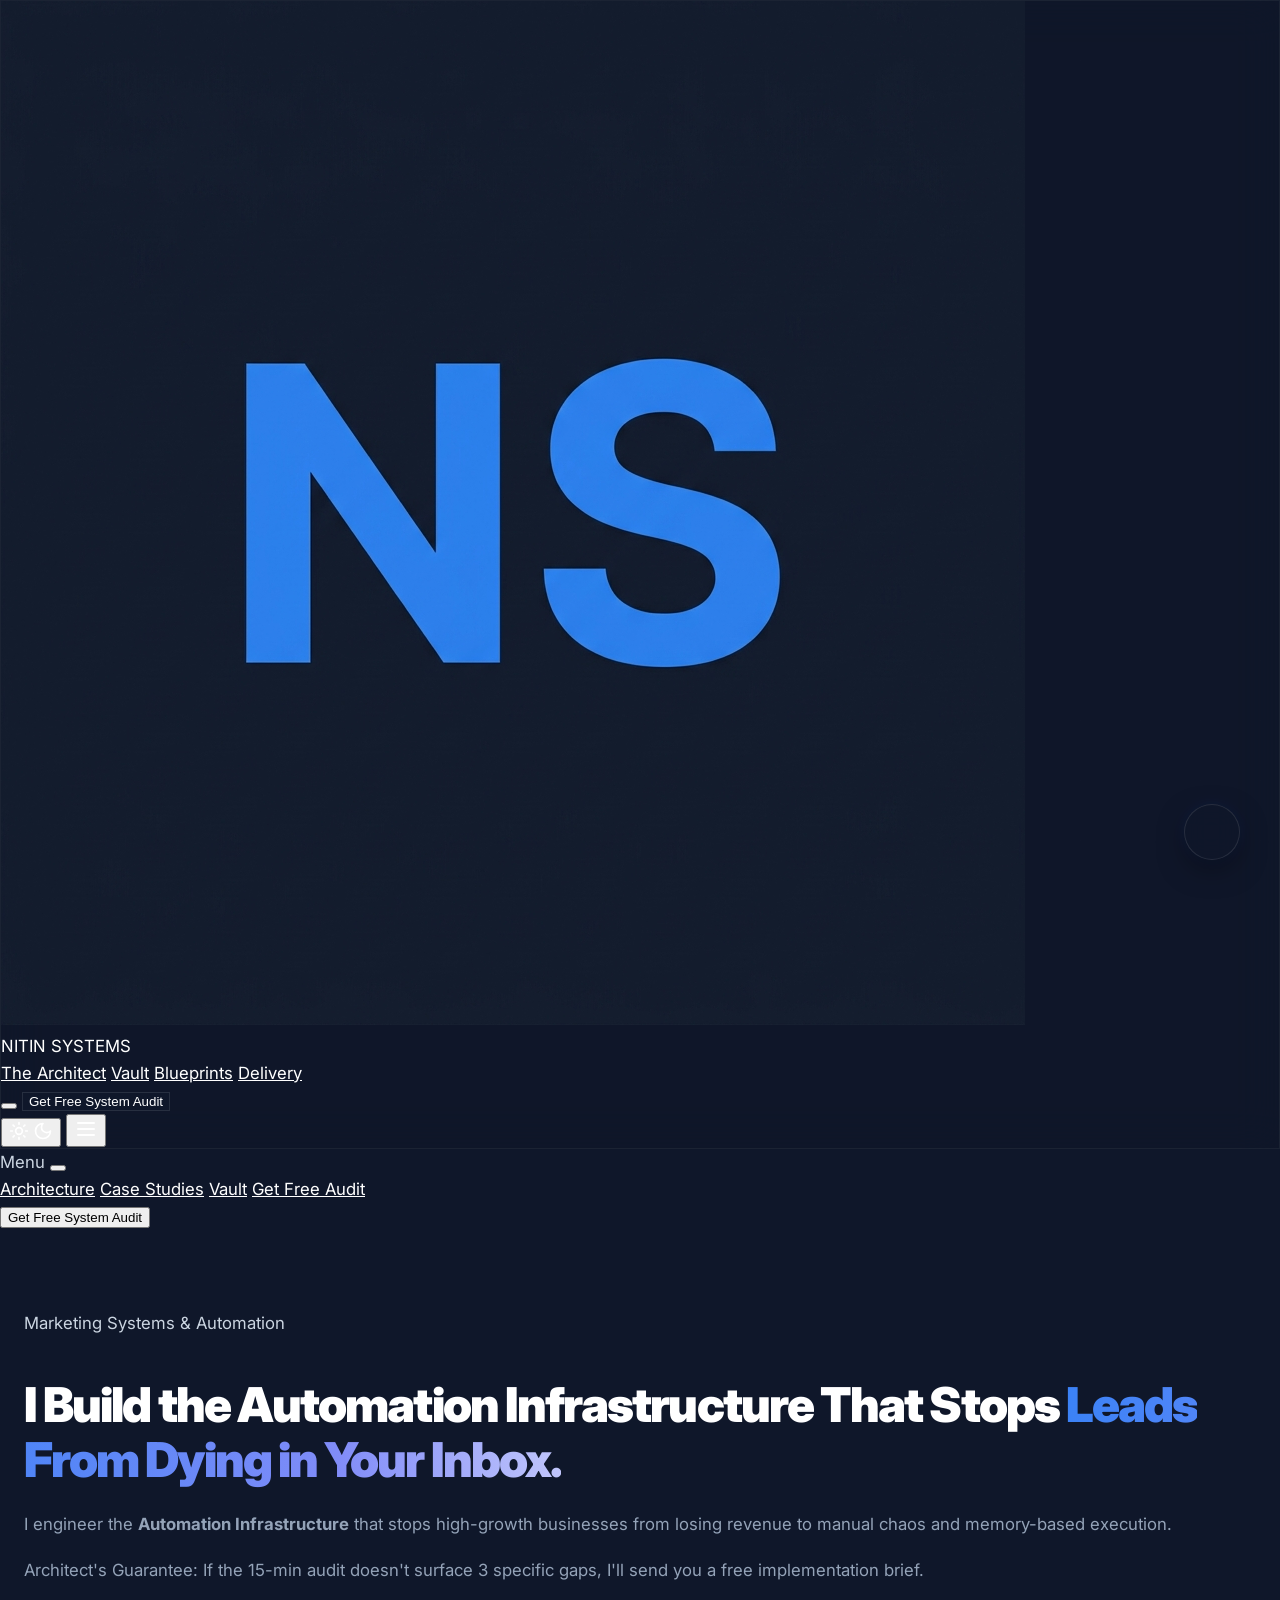
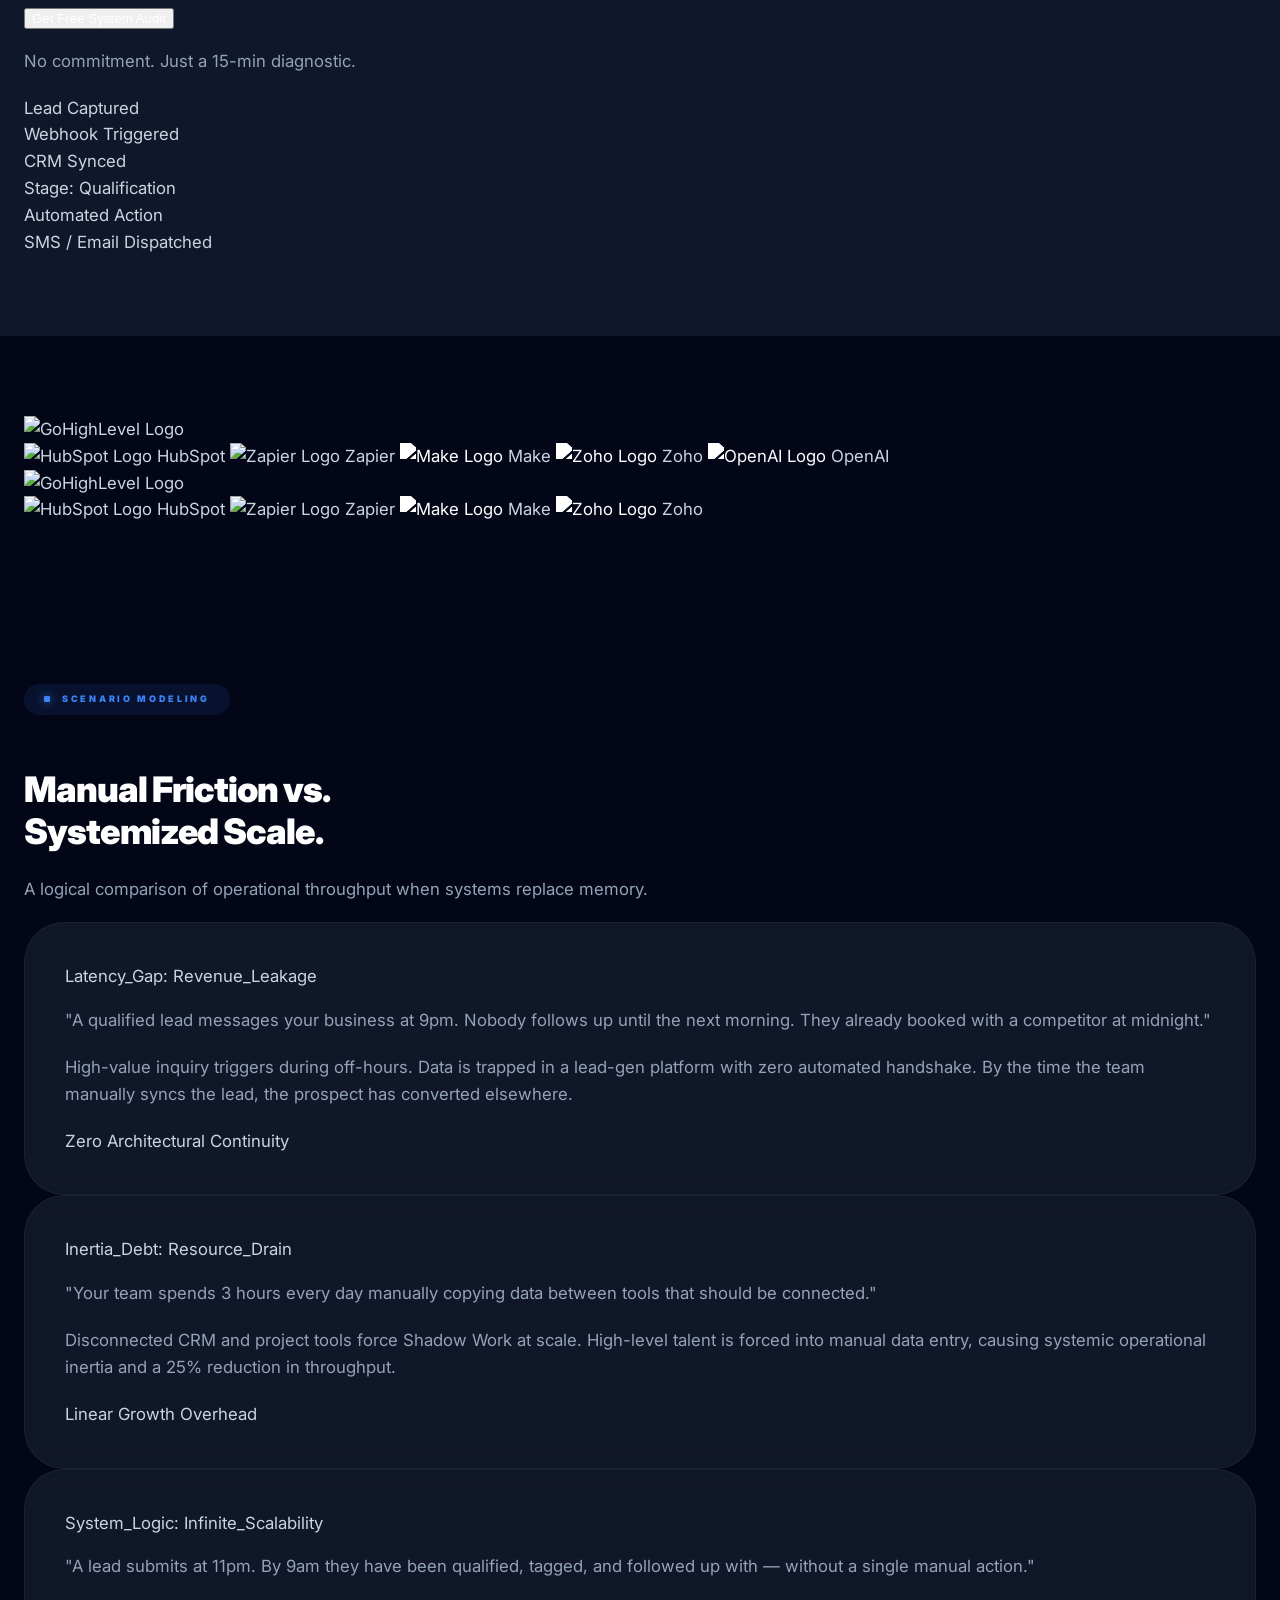
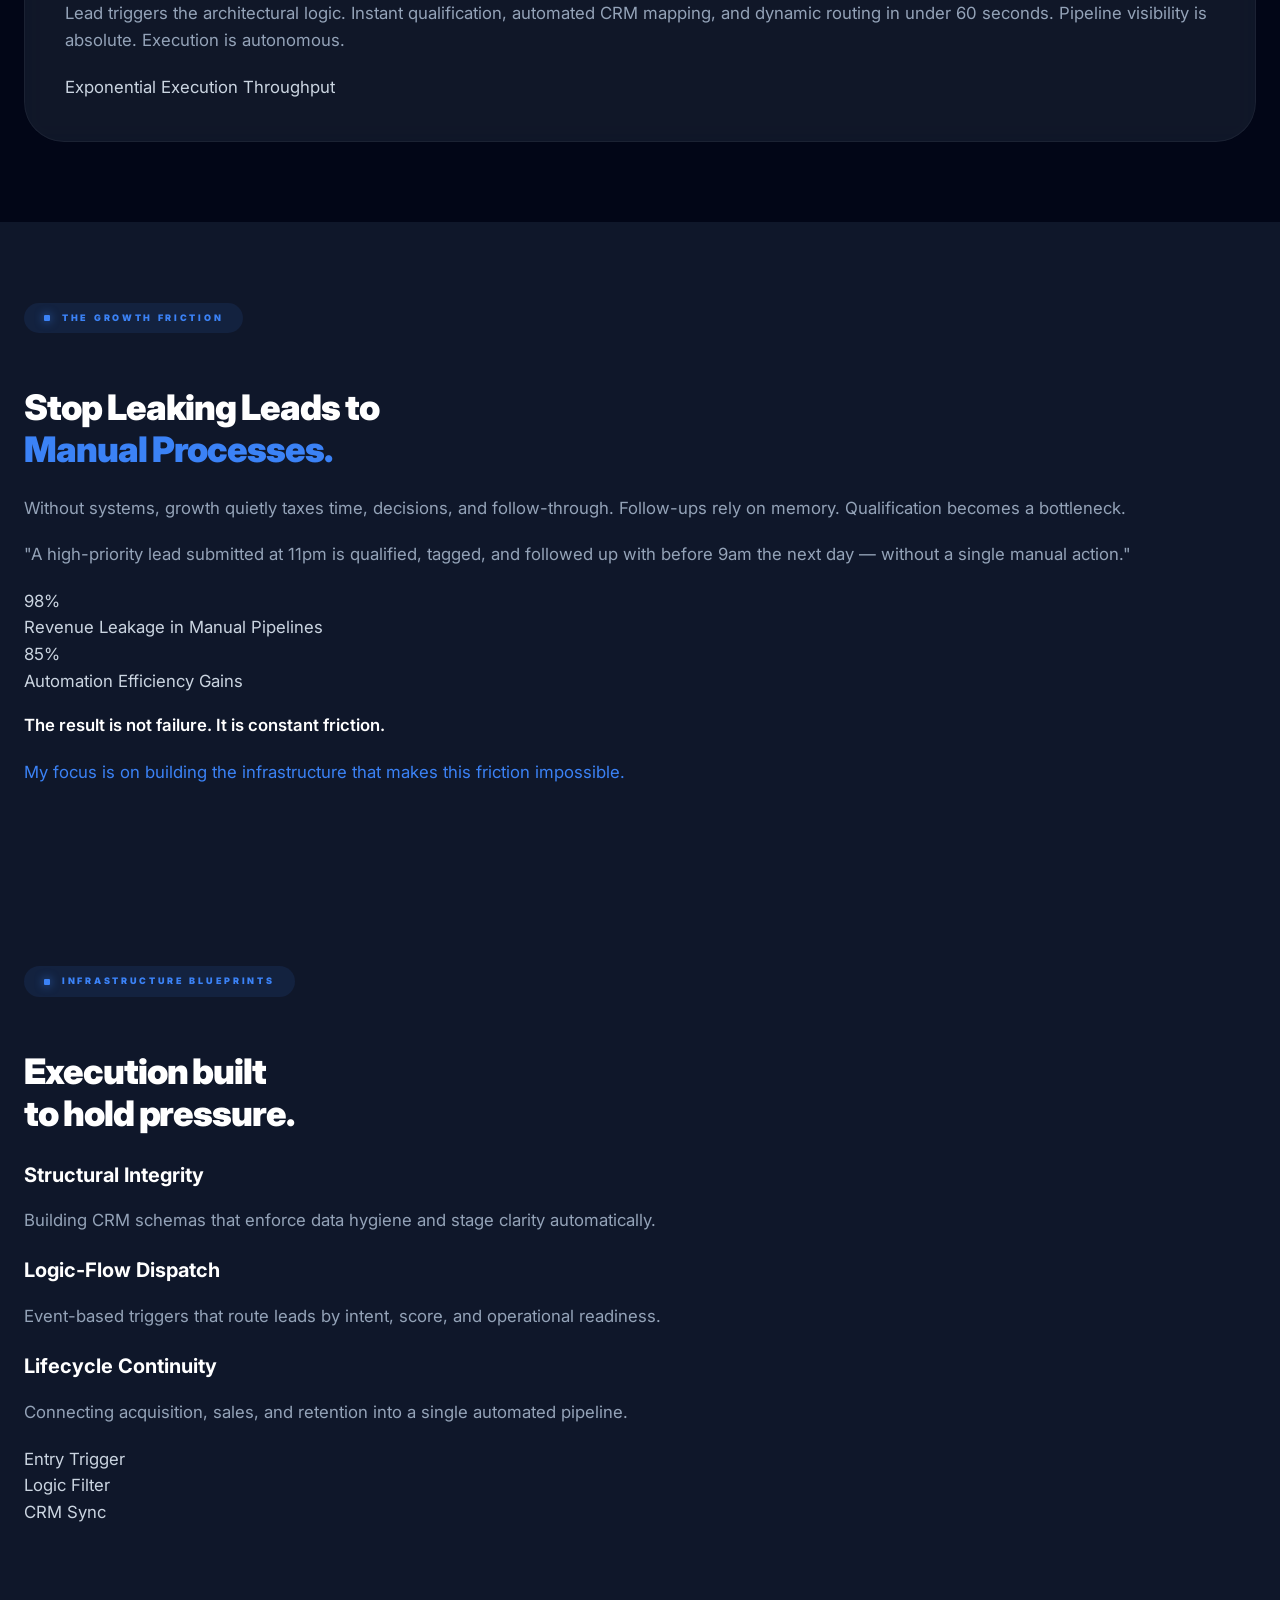
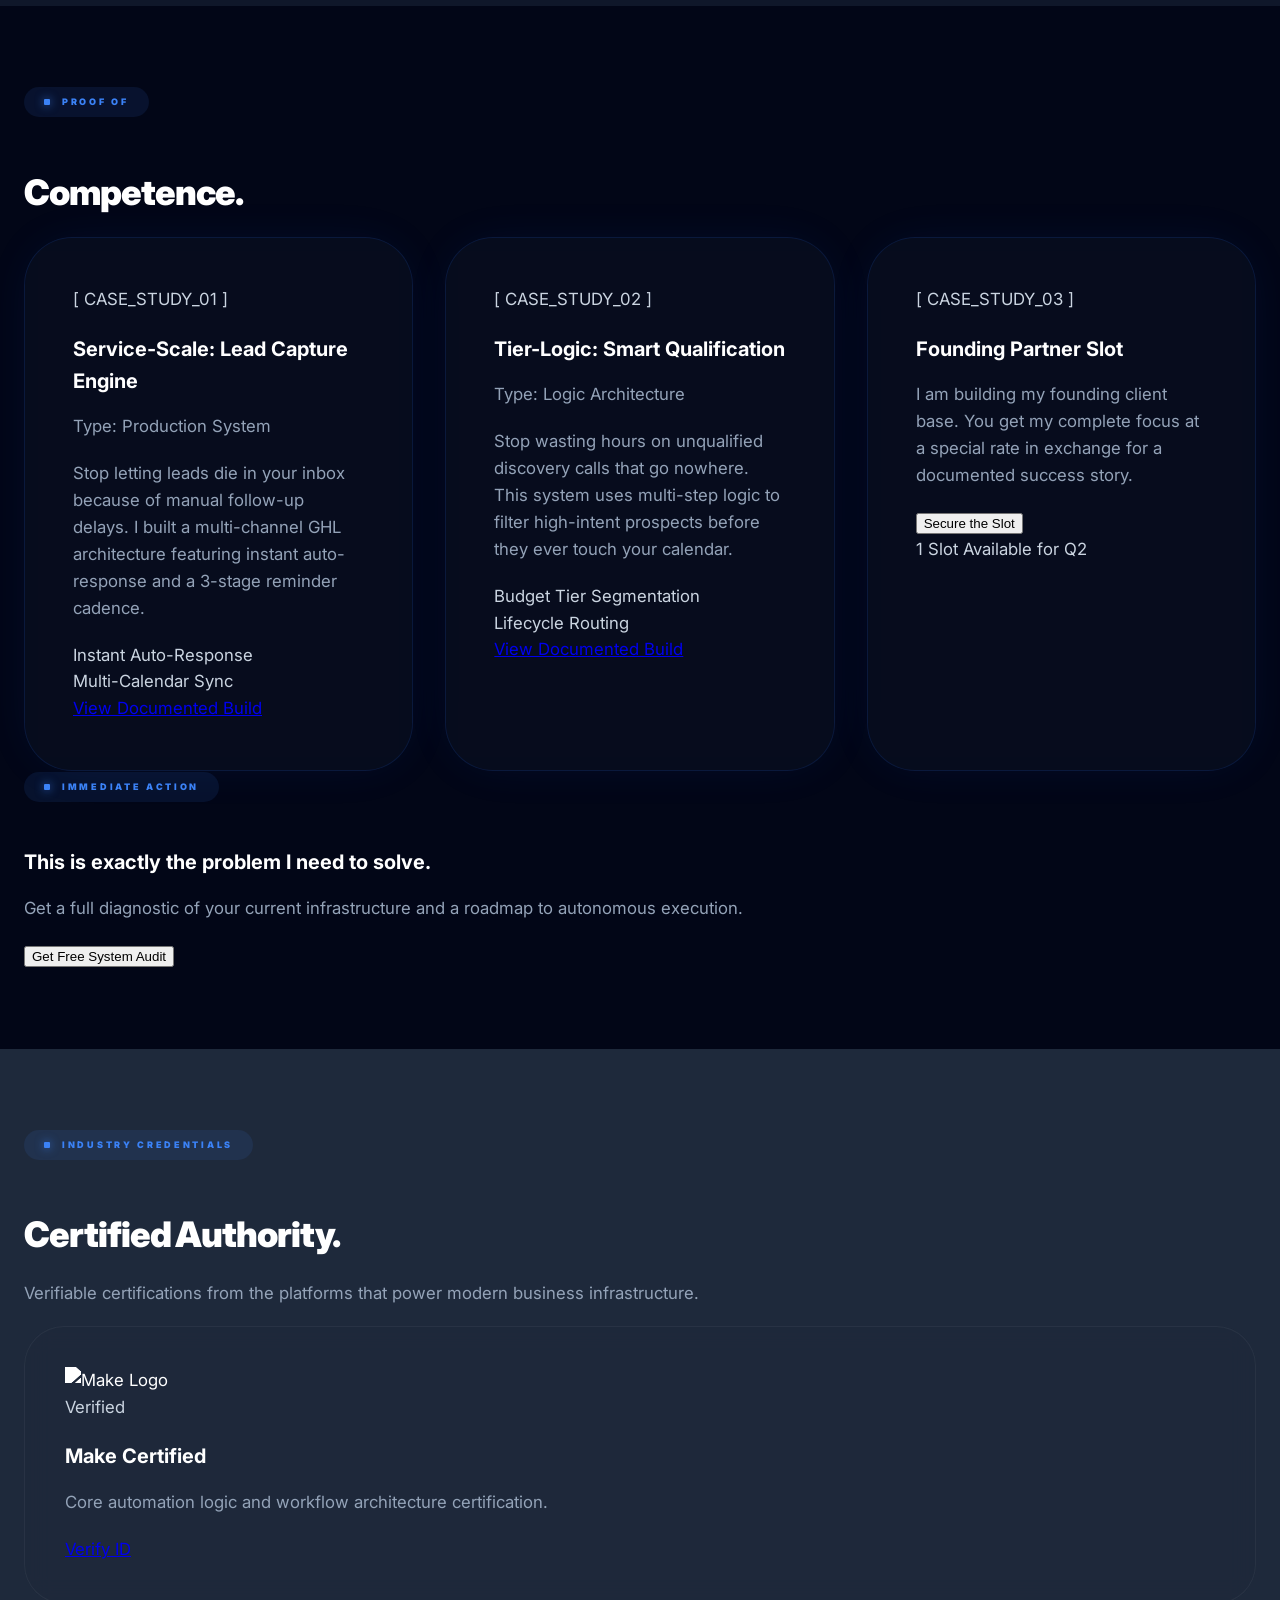
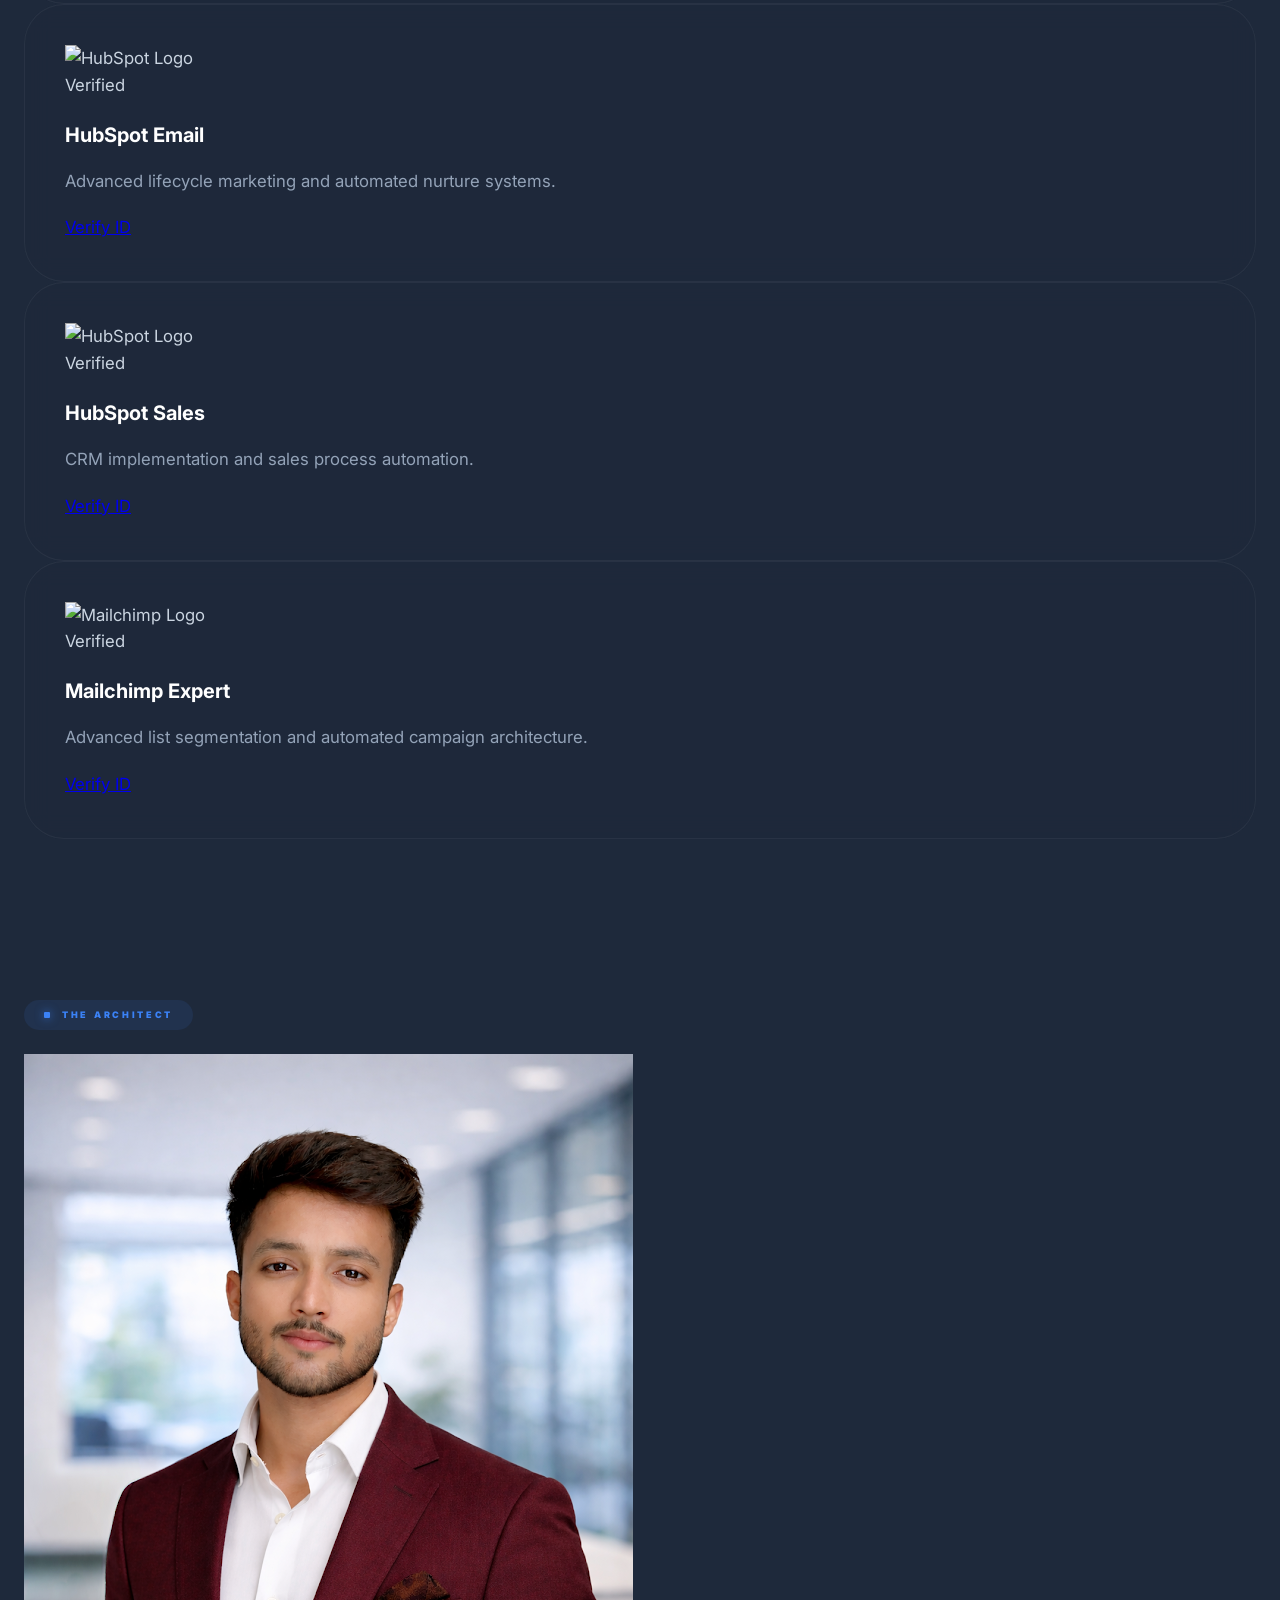
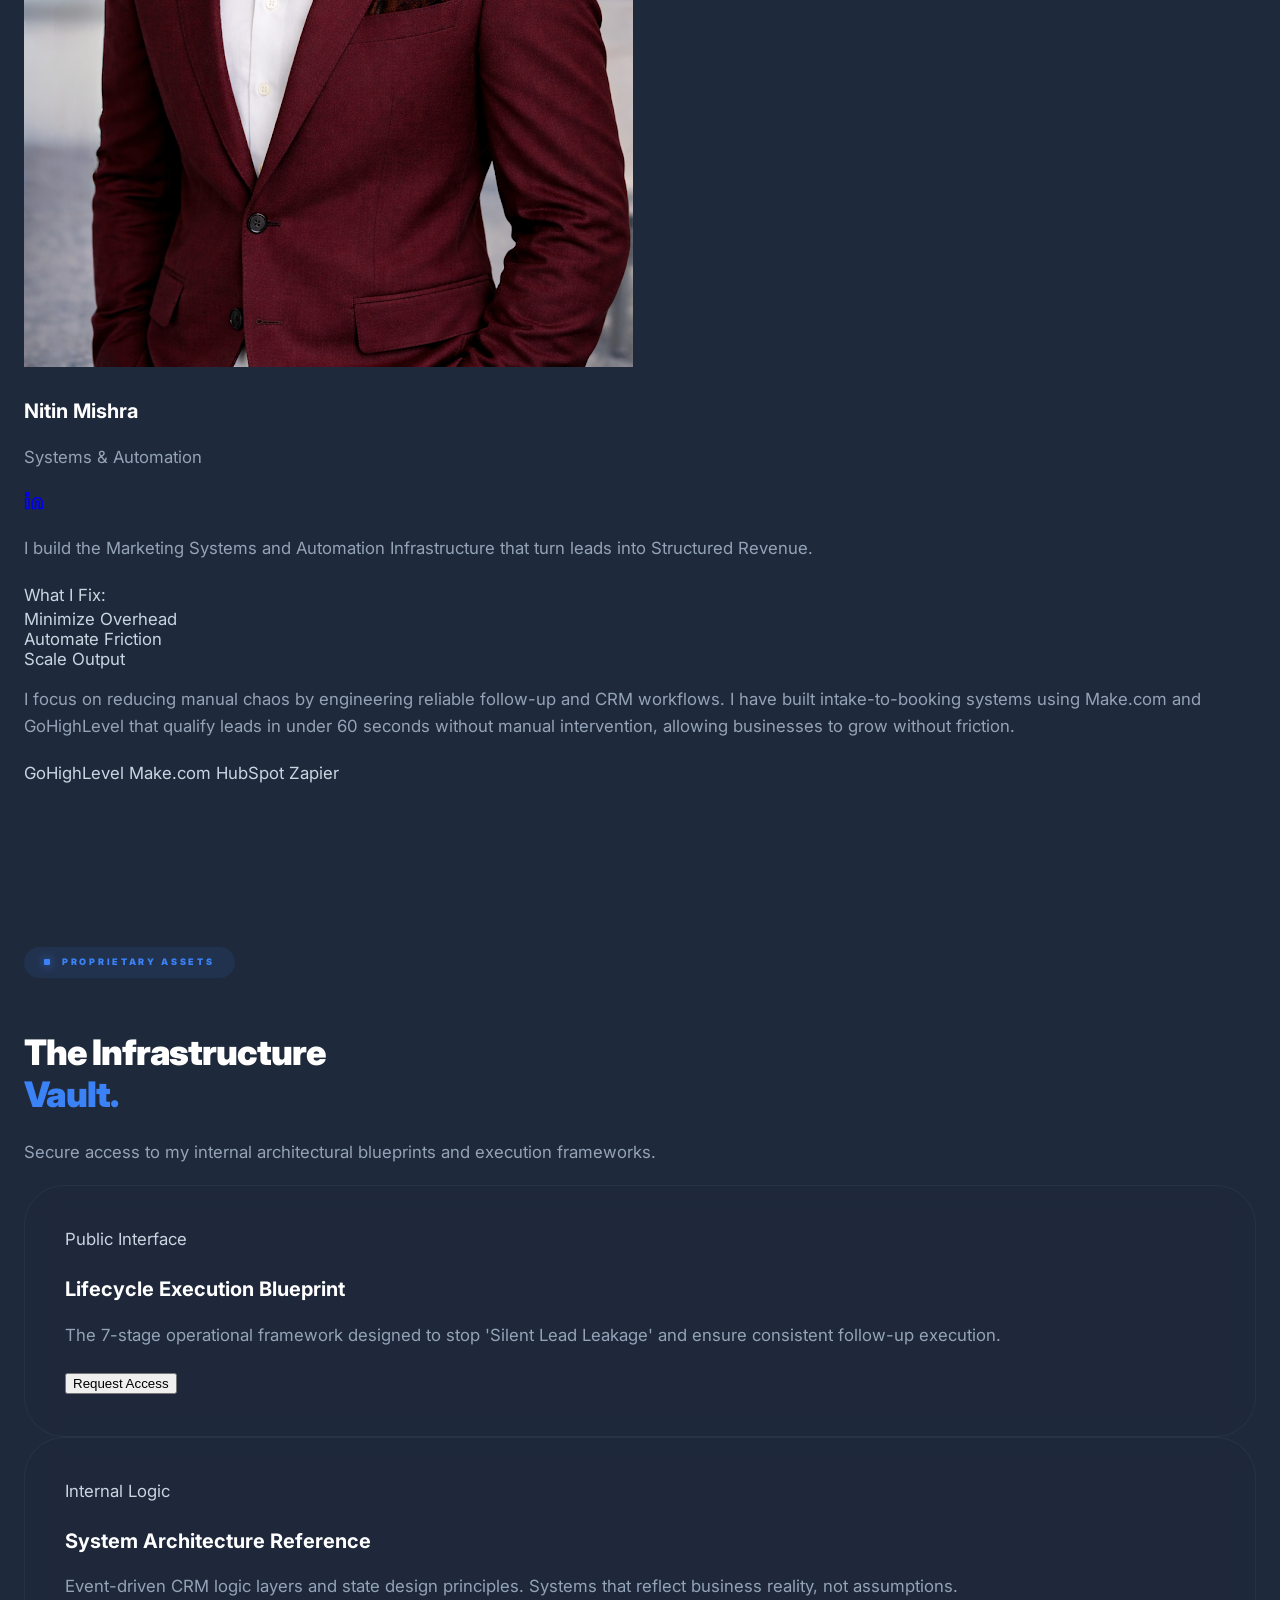
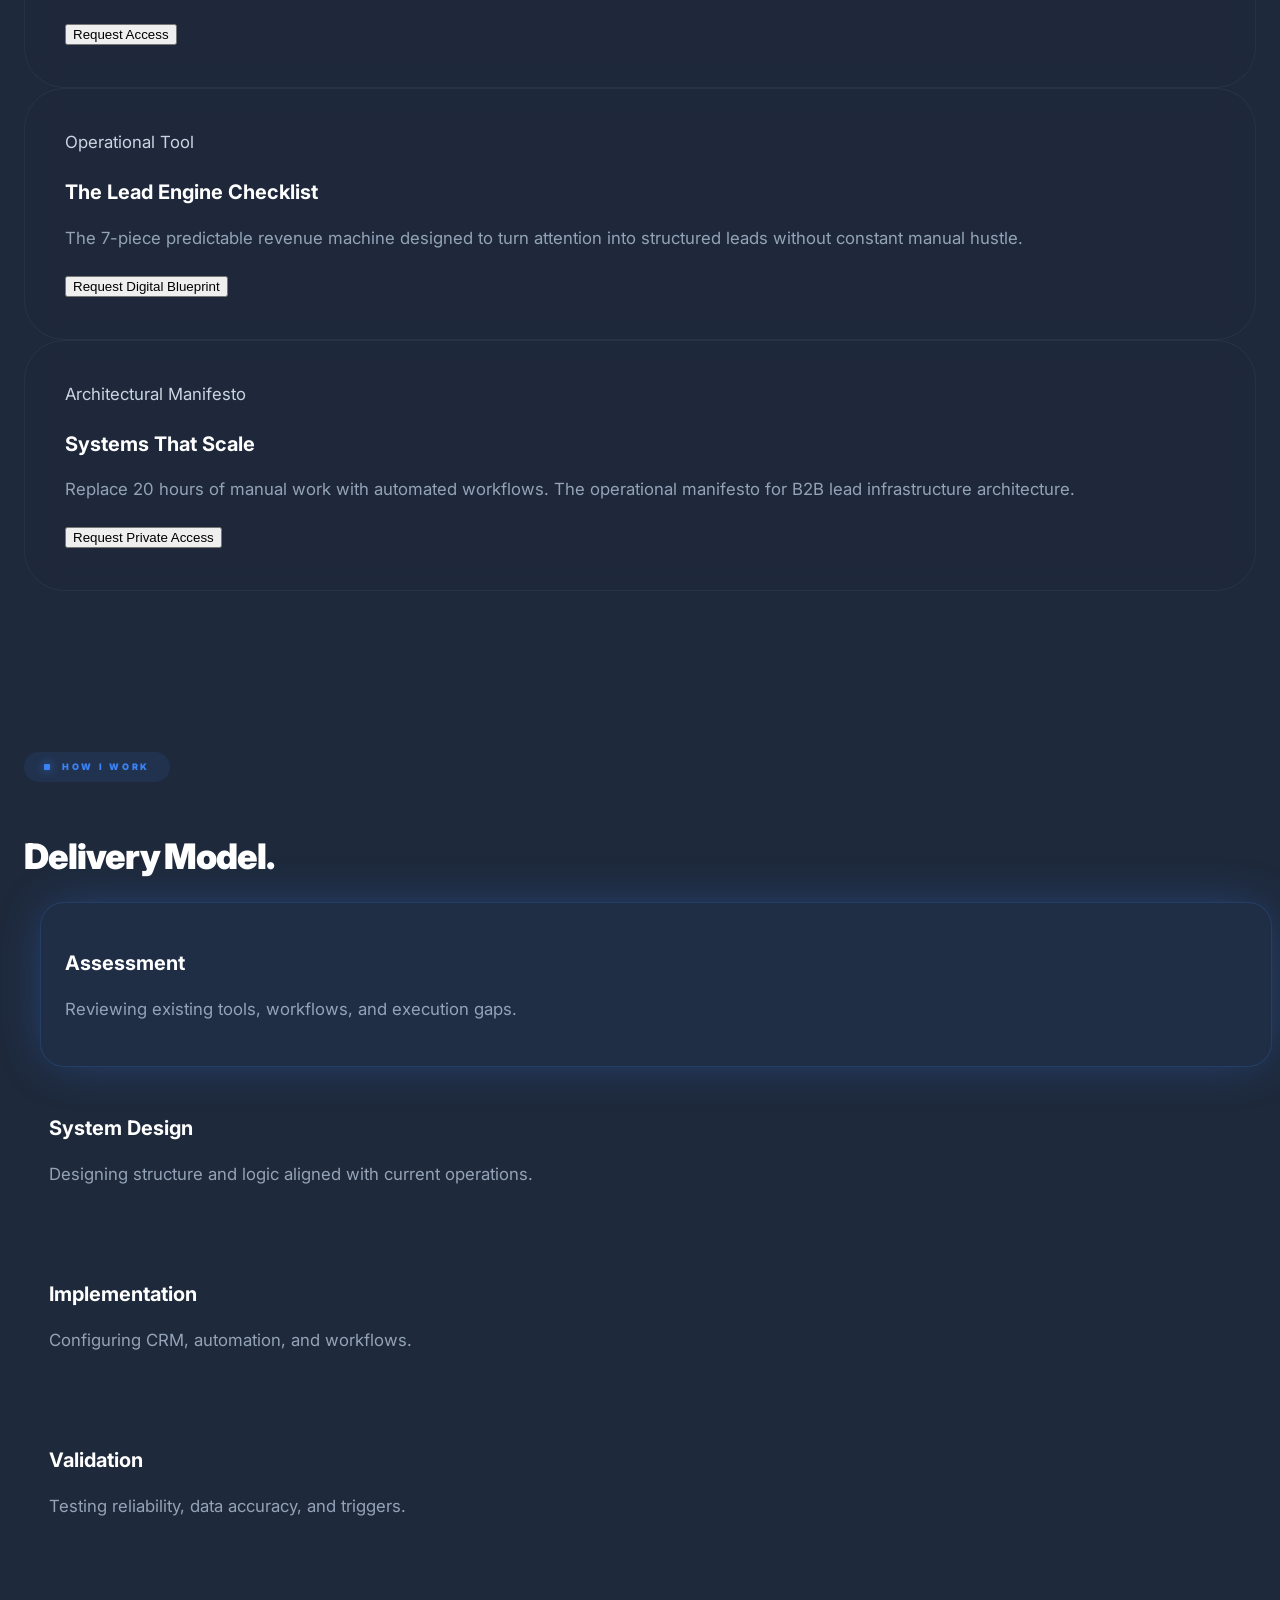
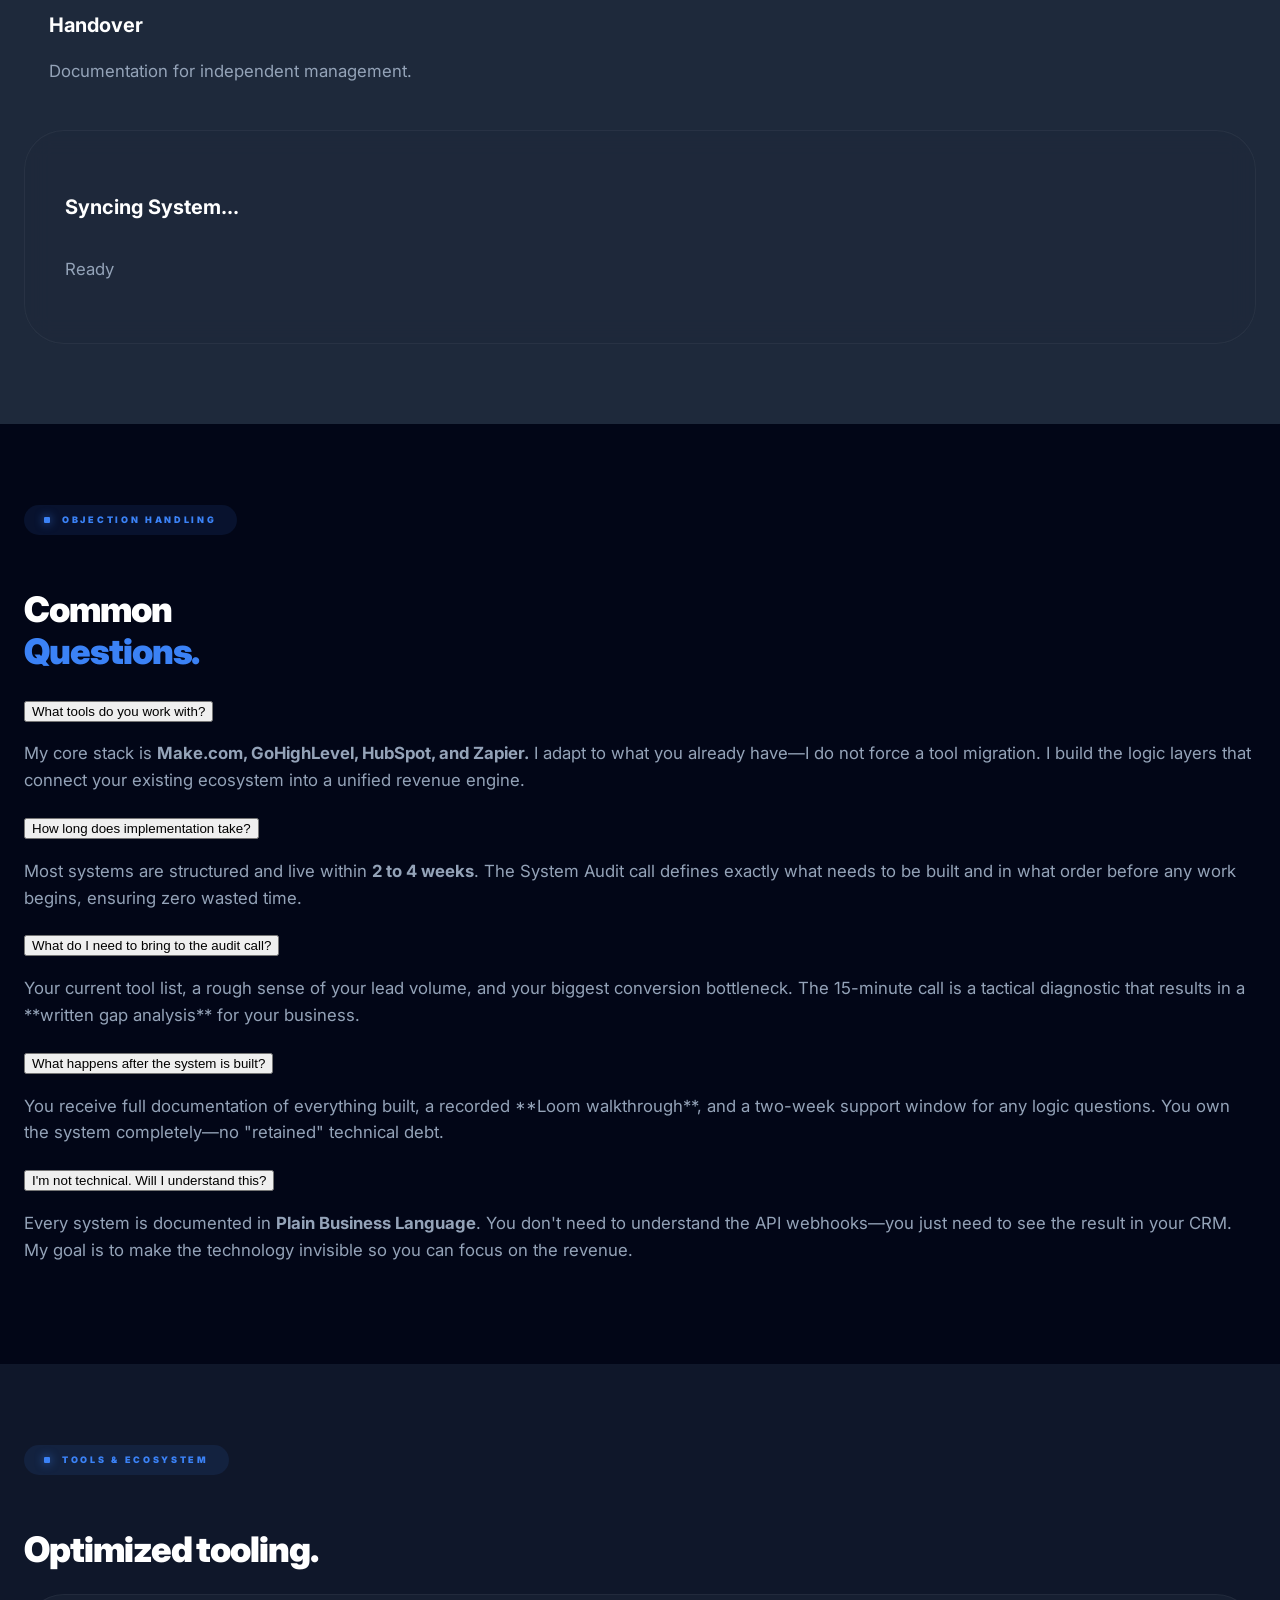
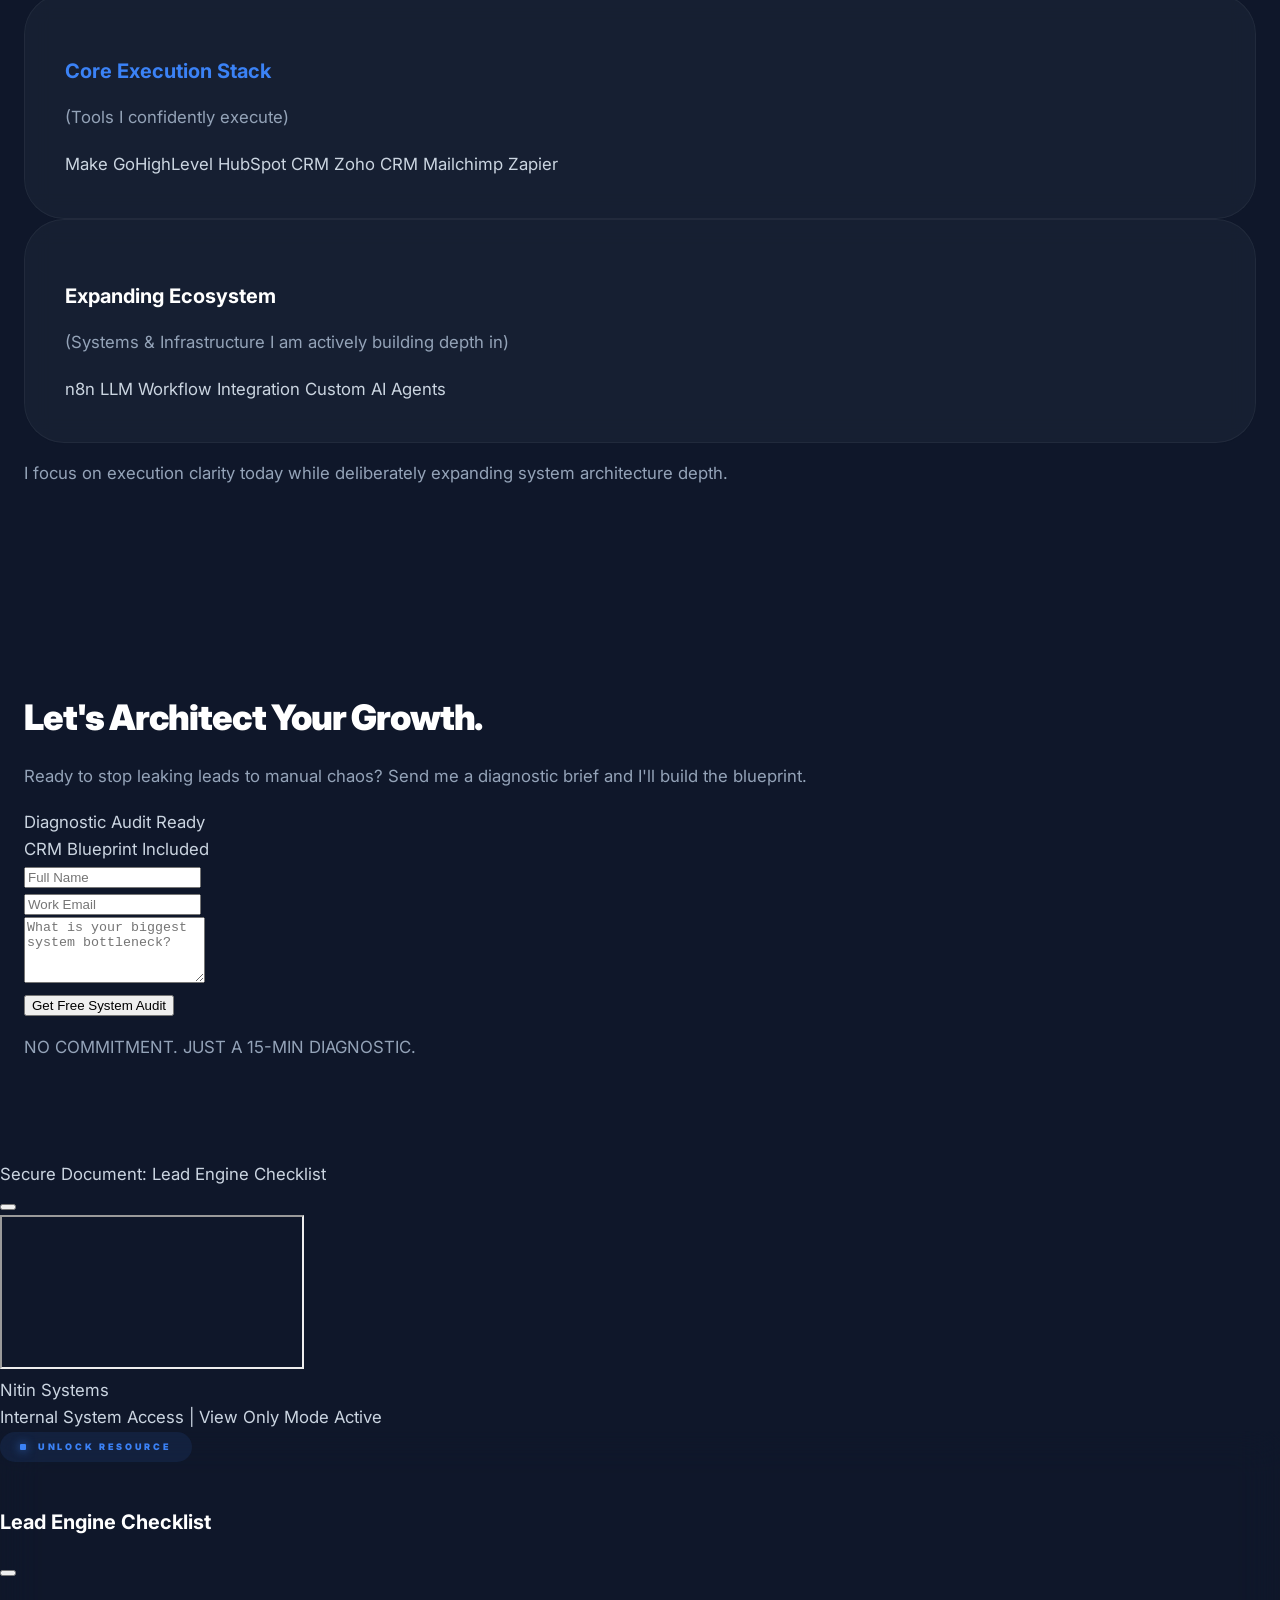
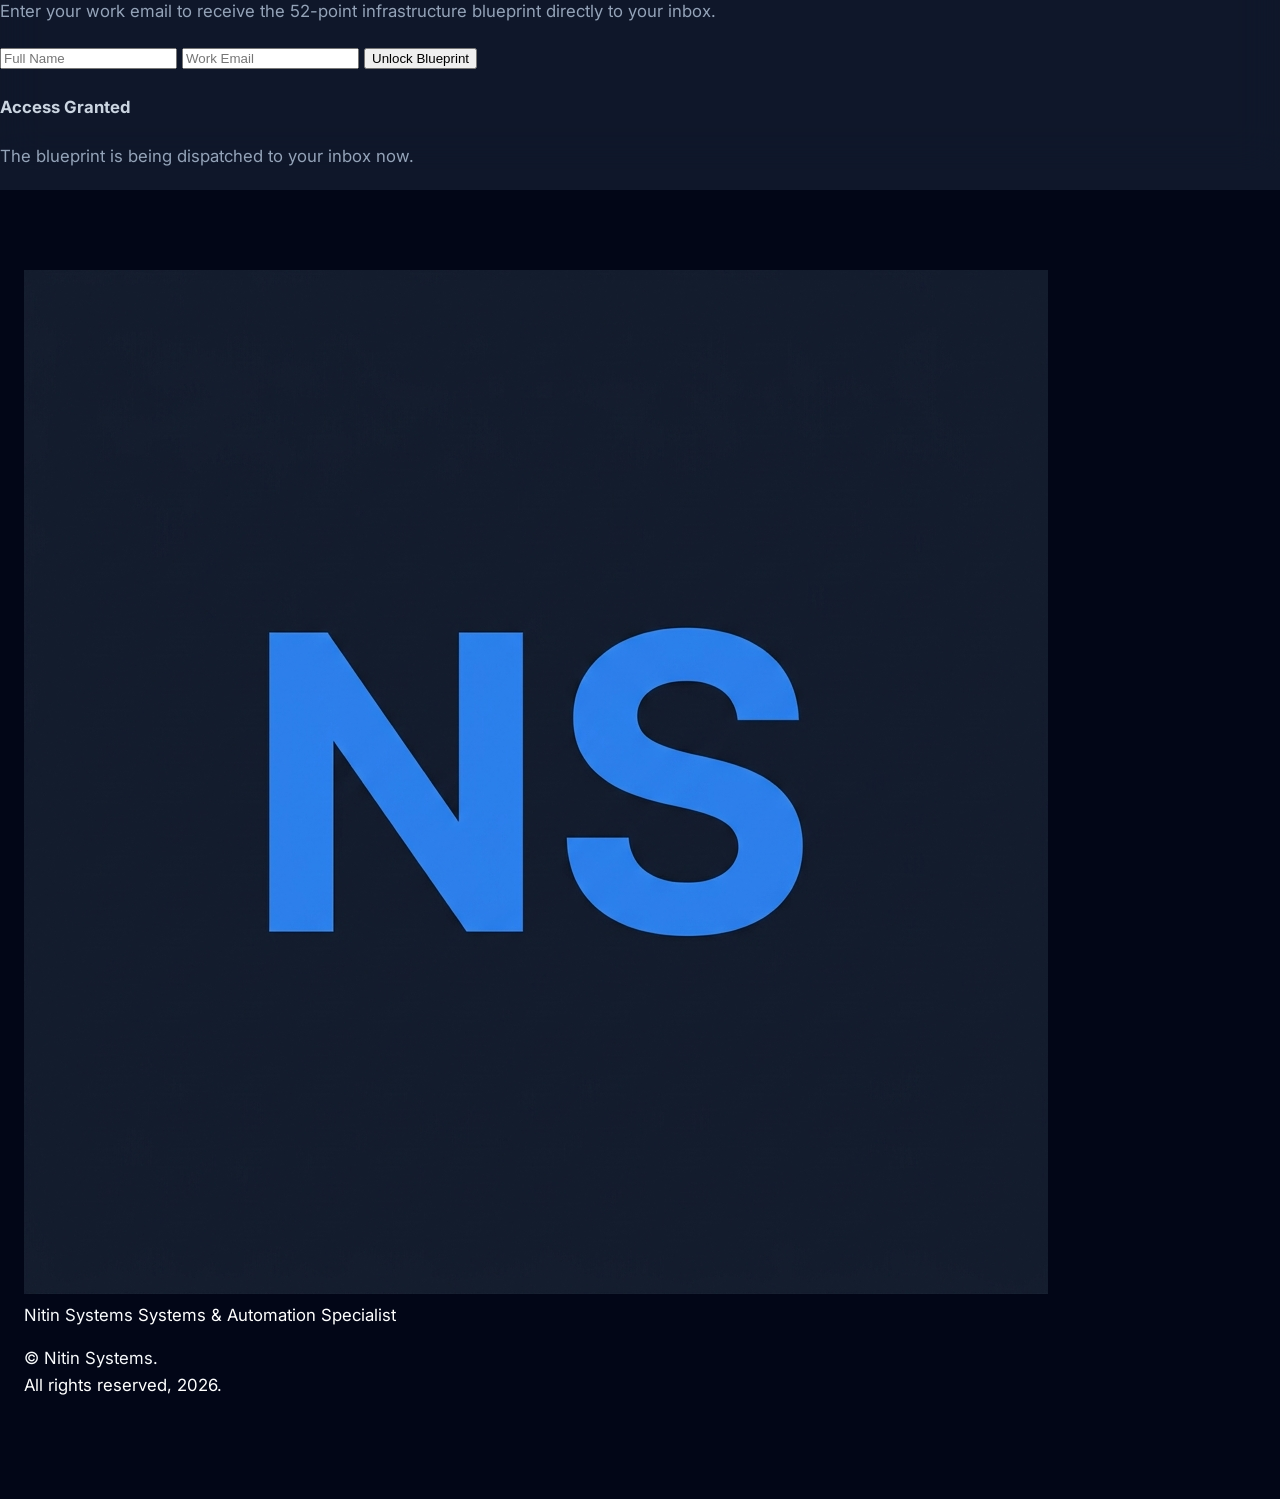
==== index.html @ d3e28340 "Update links to use relative paths in index.html" ====
<!DOCTYPE html>
<html lang="en">

<head>
    <meta charset="UTF-8">
    <meta name="viewport" content="width=device-width, initial-scale=1.0">
    <title>Nitin Systems | Marketing Systems & Business Automation</title>

    <!-- SEO & Social Meta Tags -->
    <meta name="description"
        content="Nitin Systems: High-performance marketing automation, CRM architecture, and AI-driven systems for business growth. Specialized in Make.com, Zapier, and GoHighLevel to eliminate manual chaos and scale revenue.">
    <meta name="keywords"
        content="Nitin Systems, Marketing Automation, CRM Systems, Business Operations, Workflow Optimization, GoHighLevel, HubSpot, Lead Capture, Make.com, Zapier, AI Automation, AI Agents, Systems Architect, Revenue Operations">
    <meta name="author" content="Nitin Systems">

    <!-- Open Graph / LinkedIn -->
    <meta property="og:type" content="website">
    <meta property="og:url" content="https://nitinsystems.com/">
    <meta property="og:title" content="Nitin Systems | Marketing Systems & Business Automation">
    <meta property="og:description" content="I build CRM & AI-driven Automation systems that turn leads into structured revenue. Specialized in Make.com, Zapier, and GoHighLevel.">
    <meta property="og:image" content="https://nitinsystems.com/assets/og-preview.png">

    <!-- JSON-LD Professional Service Schema -->
    <script type="application/ld+json">
    {
      "@context": "https://schema.org",
      "@type": "ProfessionalService",
      "name": "Nitin Systems",
      "image": "https://nitinsystems.com/assets/images/nitin_systems_master_logo.png",
      "@id": "https://nitinsystems.com",
      "url": "https://nitinsystems.com",
      "address": {
        "@type": "PostalAddress",
        "addressCountry": "IN"
      },
      "openingHoursSpecification": {
        "@type": "OpeningHoursSpecification",
        "dayOfWeek": ["Monday", "Tuesday", "Wednesday", "Thursday", "Friday", "Saturday", "Sunday"],
        "opens": "00:00",
        "closes": "23:59"
      },
      "sameAs": [
        "https://www.linkedin.com/in/SrNitinMishra"
      ]
    }
    </script>

    <!-- Favicon -->
    <link rel="icon" type="image/png" href="assets/images/nitin_systems_master_logo.png">

    <!-- Fonts & Icons -->
    <link rel="preconnect" href="https://fonts.googleapis.com">
    <link rel="preconnect" href="https://fonts.gstatic.com" crossorigin>
    <link href="https://fonts.googleapis.com/css2?family=Inter:wght@400;500;700;900&display=swap" rel="stylesheet">

    <!-- External Dependencies -->
    <script src="https://cdn.tailwindcss.com"></script>
    <script src="https://unpkg.com/lucide@latest"></script>

    <!-- Custom Style -->
    <link rel="stylesheet" href="style.css">
</head>

<body>
    <script>
        /**
         * EMERGENCY THEME ENGINE (Blocking)
         * Prevents "Flash of Dark Theme" (FODT) by applying the saved theme 
         * before the browser paints the first pixel of the body.
         */
        (function() {
            const savedTheme = localStorage.getItem('theme');
            if (savedTheme === 'light') {
                document.body.classList.add('light-theme');
            }
        })();
    </script>


    <nav id="navbar"
        class="fixed top-4 md:top-8 left-1/2 -translate-x-1/2 z-50 transition-all duration-500 w-[90%] max-w-7xl rounded-3xl border border-transparent py-3 md:py-4 px-6 shadow-2xl">
        <div class="flex justify-between items-center">
            <div class="flex items-center gap-4 cursor-pointer group"
                onclick="window.scrollTo({top: 0, behavior: 'smooth'})">
                <div class="relative group">
                    <div
                        class="absolute -inset-1 bg-blue-500 rounded-xl blur opacity-20 group-hover:opacity-40 transition duration-500">
                    </div>
                    <img src="assets/images/nitin_systems_master_logo.png" 
                         alt="Nitin Systems Logo" 
                         class="relative w-10 h-10 rounded-xl border border-blue-500/30 shadow-xl object-cover scale-110">
                </div>
                <span class="hidden sm:block font-black tracking-[0.3em] text-slate-900 dark:text-white uppercase text-[10px]">NITIN
                    SYSTEMS</span>
            </div>

            <!-- Desktop Links -->
            <div
                class="hidden lg:flex items-center gap-8 text-[9px] font-black uppercase tracking-[0.2em] text-slate-400">
                <a href="#about" class="nav-link hover:text-white transition-colors">The Architect</a>
                <a href="#vault" class="nav-link hover:text-white transition-colors">Vault</a>
                <a href="#systems" class="nav-link hover:text-white transition-colors">Blueprints</a>
                <a href="#how-i-work" class="nav-link hover:text-white transition-colors">Delivery</a>
            </div>

            <!-- CTA Anchor (Theme Toggle moved here to the Right) -->
            <div class="hidden lg:flex items-center gap-4">
                <button id="theme-toggle" class="hover:text-blue-400 transition-colors mr-2" aria-label="Toggle Theme">
                    <i data-lucide="sun" class="w-4 h-4 sun-icon"></i>
                    <i data-lucide="moon" class="w-4 h-4 moon-icon hidden"></i>
                </button>
                <button id="nav-cta" data-cal-link="nitinmishra/30min" data-cal-namespace="30min"
                    data-cal-config='{"layout":"month_view","useSlotsViewOnSmallScreen":"true"}'
                    class="btn-slide-hover px-6 py-3 rounded-full text-[10px] font-black uppercase tracking-widest z-10 overflow-hidden">
                    <span class="cta-text">Get Free System Audit</span>
                </button>
            </div>

            <!-- Mobile Controls -->
            <div class="flex lg:hidden items-center gap-5">
                <button id="theme-toggle-mobile" class="text-slate-400 hover:text-white transition-colors"
                    aria-label="Toggle Theme">
                    <svg xmlns="http://www.w3.org/2000/svg" width="20" height="20" viewBox="0 0 24 24" fill="none"
                        stroke="currentColor" stroke-width="2" stroke-linecap="round" stroke-linejoin="round"
                        class="sun-icon">
                        <circle cx="12" cy="12" r="4" />
                        <path d="M12 2v2" />
                        <path d="M12 20v2" />
                        <path d="m4.93 4.93 1.41 1.41" />
                        <path d="m17.66 17.66 1.41 1.41" />
                        <path d="M2 12h2" />
                        <path d="M20 12h2" />
                        <path d="m6.34 17.66-1.41 1.41" />
                        <path d="m19.07 4.93-1.41 1.41" />
                    </svg>
                    <svg xmlns="http://www.w3.org/2000/svg" width="20" height="20" viewBox="0 0 24 24" fill="none"
                        stroke="currentColor" stroke-width="2" stroke-linecap="round" stroke-linejoin="round"
                        class="moon-icon hidden">
                        <path d="M12 3a6 6 0 0 0 9 9 9 9 0 1 1-9-9Z" />
                    </svg>
                </button>
                <button id="mobile-menu-btn" class="text-white p-1">
                    <svg xmlns="http://www.w3.org/2000/svg" width="24" height="24" viewBox="0 0 24 24" fill="none"
                        stroke="currentColor" stroke-width="2" stroke-linecap="round" stroke-linejoin="round">
                        <line x1="4" x2="20" y1="12" y2="12" />
                        <line x1="4" x2="20" y1="6" y2="6" />
                        <line x1="4" x2="20" y1="18" y2="18" />
                    </svg>
                </button>
            </div>
        </div>
    </nav>

    <!-- MOBILE MENU OVERLAY (Compact Top-Right Glass Menu) -->
    <div id="mobile-menu"
        class="fixed top-4 right-4 w-[65%] max-w-[300px] h-auto bg-white/10 dark:bg-slate-900/40 backdrop-blur-2xl z-[60] flex flex-col p-8 gap-6 rounded-[2rem] border border-white/10 translate-x-[120%] transition-transform duration-500 shadow-xl">
        <div class="flex justify-between items-center mb-2">
            <span class="text-[9px] font-black uppercase tracking-widest text-blue-500 opacity-70">Menu</span>
            <button id="close-menu-btn" class="p-1 text-slate-900 dark:text-white transition-colors">
                <i data-lucide="x" class="w-5 h-5"></i>
            </button>
        </div>

        <div class="flex flex-col gap-6">
            <a href="#about" class="mobile-link text-2xl font-black uppercase tracking-tighter text-white">Architecture</a>
            <a href="#process" class="mobile-link text-2xl font-black uppercase tracking-tighter text-white">Case Studies</a>
            <a href="#vault" class="mobile-link text-2xl font-black uppercase tracking-tighter text-white">Vault</a>
            <a href="#audit" class="mobile-link text-2xl font-black uppercase tracking-tighter text-blue-500">Get Free Audit</a>
        </div>

        <button id="mobile-nav-cta" data-cal-link="nitinmishra/30min" data-cal-namespace="30min"
            data-cal-config='{"layout":"month_view","useSlotsViewOnSmallScreen":"true"}'
            class="mt-8 w-full bg-blue-600 text-white py-5 rounded-2xl font-black uppercase tracking-widest text-xs">
            Get Free System Audit
        </button>
    </div>

    <section id="hero" class="relative min-h-screen flex items-center pt-32 lg:pt-36 overflow-hidden">
        <!-- Atmosphere Layer -->
        <div class="absolute inset-0 z-0 hero-bg-atmosphere pointer-events-none"></div>
        <div class="absolute top-0 right-0 w-[500px] h-[500px] bg-blue-600/10 rounded-full blur-[120px] -translate-y-1/2 translate-x-1/4"></div>
        <div class="absolute bottom-0 left-0 w-[400px] h-[400px] bg-blue-500/5 rounded-full blur-[100px] translate-y-1/4 -translate-x-1/4"></div>
        
        <div class="w-full max-w-7xl mx-auto grid lg:grid-cols-12 gap-16 items-center relative z-10 px-6">
            <div class="lg:col-span-7 flex flex-col justify-center reveal">
                <div
                    class="inline-block w-fit px-8 py-3 rounded-full bg-blue-600/10 border border-blue-500/20 text-blue-600 dark:text-blue-400 text-[9px] font-black tracking-[0.4em] uppercase mb-6">
                    Marketing Systems & Automation
                </div>
                <h1 class="max-w-xl">
                    I Build the Automation Infrastructure That Stops <span class="text-animate-gradient">Leads From Dying in Your Inbox.</span>
                </h1>
                <p class="max-w-lg section-subtext text-lg">
                    I engineer the <strong>Automation Infrastructure</strong> that stops high-growth businesses from losing revenue to manual chaos and memory-based execution.
                </p>
                <div class="flex items-center gap-6 bg-blue-900/10 border border-blue-500/10 rounded-3xl p-4 px-5 backdrop-blur-xl mb-8 w-fit max-w-lg group hover:bg-blue-900/20 transition-all duration-500">
                    <div class="w-10 h-10 bg-blue-900/30 rounded-full flex items-center justify-center flex-shrink-0 group-hover:scale-110 transition-all">
                        <i data-lucide="shield-check" class="w-5 h-5 text-blue-500"></i>
                    </div>
                    <p class="text-xs font-medium text-slate-400 leading-relaxed uppercase tracking-widest">
                        <span class="text-blue-500 font-black">Architect's Guarantee:</span> If the 15-min audit doesn't surface 3 specific gaps, I'll send you a free implementation brief.
                    </p>
                </div>
                <div class="flex flex-col sm:flex-row items-start sm:items-center gap-6">
                    <div class="flex flex-col items-center gap-2 w-full sm:w-auto">
                        <button id="hero-cta" data-cal-link="nitinmishra/30min" data-cal-namespace="30min"
                            data-cal-config='{"layout":"month_view","useSlotsViewOnSmallScreen":"true"}'
                            class="bg-blue-600 hover:bg-blue-500 text-white px-10 py-5 rounded-[2rem] font-black flex items-center gap-4 transition-all transform hover:scale-105 shadow-[0_25px_50px_-12px_rgba(37,99,235,0.5)] uppercase text-sm w-full sm:w-auto">
                            Get Free System Audit <i data-lucide="chevron-right"></i>
                        </button>
                        <p class="text-[9px] font-bold text-slate-900 dark:text-slate-500 uppercase tracking-widest opacity-80 dark:opacity-60">No
                            commitment. Just a 15-min diagnostic.</p>
                    </div>
                </div>
            </div>
            <div class="lg:col-span-5 relative flex justify-center items-center h-[500px] lg:h-[600px] reveal active">
                <div
                    class="absolute w-[400px] md:w-[500px] h-[400px] md:h-[500px] bg-blue-600/10 rounded-full blur-[140px]">
                </div>
                <!-- CSS Workflow Pipeline Graphic -->
                <div
                    class="relative w-full max-w-md h-full flex flex-col items-center justify-center gap-6 z-10 scale-90 md:scale-100">
                    <!-- Top Block: Lead Capture -->
                    <div
                        class="w-64 bg-white/80 dark:bg-slate-900/80 border border-blue-500/30 rounded-2xl p-4 shadow-2xl backdrop-blur-xl flex items-center gap-4 transform -translate-x-8">
                        <div
                            class="w-10 h-10 rounded-full bg-blue-600/20 flex items-center justify-center border border-blue-500/50">
                            <i data-lucide="filter" class="w-5 h-5 text-blue-400"></i>
                        </div>
                        <div>
                            <div class="text-xs font-bold text-slate-900 dark:text-white uppercase tracking-wider">Lead Captured</div>
                            <div class="text-[10px] text-slate-500 dark:text-slate-400 font-mono">Webhook Triggered</div>
                        </div>
                    </div>

                    <!-- Connector Line -->
                    <div class="w-0.5 h-10 bg-gradient-to-b from-blue-500/50 to-indigo-500/50 relative">
                        <div
                            class="absolute top-1/2 left-1/2 -translate-x-1/2 -translate-y-1/2 w-2 h-2 bg-blue-400 rounded-full animate-pulse">
                        </div>
                    </div>

                    <!-- Middle Block: CRM Logic -->
                    <div
                        class="w-64 bg-white/80 dark:bg-slate-900/80 border border-indigo-500/30 rounded-2xl p-4 shadow-2xl backdrop-blur-xl flex items-center gap-4 transform translate-x-8">
                        <div
                            class="w-10 h-10 rounded-full bg-indigo-600/20 flex items-center justify-center border border-indigo-500/50">
                            <i data-lucide="database" class="w-5 h-5 text-indigo-400"></i>
                        </div>
                        <div>
                            <div class="text-xs font-bold text-slate-900 dark:text-white uppercase tracking-wider">CRM Synced</div>
                            <div class="text-[10px] text-slate-500 dark:text-slate-400 font-mono">Stage: Qualification</div>
                        </div>
                    </div>

                    <!-- Connector Line -->
                    <div class="w-0.5 h-10 bg-gradient-to-b from-indigo-500/50 to-green-500/50 relative">
                        <div class="absolute top-1/2 left-1/2 -translate-x-1/2 -translate-y-1/2 w-2 h-2 bg-indigo-400 rounded-full animate-pulse"
                            style="animation-delay: 0.5s;"></div>
                    </div>

                    <!-- Bottom Block: Action -->
                    <div
                        class="w-64 bg-white/80 dark:bg-slate-900/80 border border-green-500/30 rounded-2xl p-4 shadow-2xl backdrop-blur-xl flex items-center gap-4 transform -translate-x-4">
                        <div
                            class="w-10 h-10 rounded-full bg-green-600/20 flex items-center justify-center border border-green-500/50">
                            <i data-lucide="zap" class="w-5 h-5 text-green-400"></i>
                        </div>
                        <div>
                            <div class="text-xs font-bold text-slate-900 dark:text-white uppercase tracking-wider">Automated Action</div>
                            <div class="text-[10px] text-slate-500 dark:text-slate-400 font-mono">SMS / Email Dispatched</div>
                        </div>
                    </div>
                </div>
            </div>
        </div>
    </section>

    <!-- 2.5 TECH STACK STRIP -->
    <section id="tech-stack-strip" class="bg-tertiary py-8 border-y border-white/5 overflow-hidden relative">
        <div class="absolute inset-0 z-0 section-dot-texture pointer-events-none"></div>
        <div class="max-w-[100vw] relative z-10">
            <div class="relative w-full overflow-hidden [mask-image:linear-gradient(to_right,transparent,black_10%,black_90%,transparent)] py-4">
                <div class="flex w-max animate-infinite-scroll gap-20 lg:gap-32 opacity-60 grayscale hover:grayscale-0 transition-all duration-500 group">
                    <div class="flex items-center justify-center shrink-0">
                        <img src="https://images.leadconnectorhq.com/image/f_webp/q_80/r_1200/u_https://assets.cdn.filesafe.space/knES3eSWYIsc5YSZ3YLl/media/68dc14d7a969ba71daf21593.png"
                            alt="GoHighLevel Logo" class="h-6 lg:h-7 object-contain">
                    </div>
                    <span class="text-xl font-black tracking-tight text-white flex items-center gap-3 shrink-0">
                        <img src="https://cdn.simpleicons.org/hubspot/FF7A59" alt="HubSpot Logo" class="h-6 w-6">
                        HubSpot
                    </span>
                    <span class="text-xl font-black tracking-tight text-white flex items-center gap-3 shrink-0">
                        <img src="https://cdn.simpleicons.org/zapier/FF4A00" alt="Zapier Logo" class="h-6 w-6"> Zapier
                    </span>
                    <span class="text-xl font-black tracking-tight text-white flex items-center gap-3 shrink-0">
                        <img src="https://cdn.simpleicons.org/make" alt="Make Logo" class="h-6 w-6 adaptive-logo"> Make
                    </span>
                    <span class="text-xl font-black tracking-tight text-white flex items-center gap-3 shrink-0">
                        <img src="https://cdn.simpleicons.org/zoho" alt="Zoho Logo" class="h-6 w-6 adaptive-logo"> Zoho
                    </span>
                    <span class="text-xl font-black tracking-tight text-white flex items-center gap-3 shrink-0">
                        <img src="https://cdn.worldvectorlogo.com/logos/openai-2.svg" alt="OpenAI Logo"
                            class="h-6 w-6 openai-logo"> OpenAI
                    </span>
                    <div class="flex items-center justify-center shrink-0">
                        <img src="https://images.leadconnectorhq.com/image/f_webp/q_80/r_1200/u_https://assets.cdn.filesafe.space/knES3eSWYIsc5YSZ3YLl/media/68dc14d7a969ba71daf21593.png"
                            alt="GoHighLevel Logo" class="h-6 lg:h-7 object-contain">
                    </div>
                    <span class="text-xl font-black tracking-tight text-white flex items-center gap-3 shrink-0">
                        <img src="https://cdn.simpleicons.org/hubspot/FF7A59" alt="HubSpot Logo" class="h-6 w-6">
                        HubSpot
                    </span>
                    <span class="text-xl font-black tracking-tight text-white flex items-center gap-3 shrink-0">
                        <img src="https://cdn.simpleicons.org/zapier/FF4A00" alt="Zapier Logo" class="h-6 w-6"> Zapier
                    </span>
                    <span class="text-xl font-black tracking-tight text-white flex items-center gap-3 shrink-0">
                        <img src="https://cdn.simpleicons.org/make" alt="Make Logo" class="h-6 w-6 adaptive-logo"> Make
                    </span>
                    <span class="text-xl font-black tracking-tight text-white flex items-center gap-3 shrink-0">
                        <img src="https://cdn.simpleicons.org/zoho" alt="Zoho Logo" class="h-6 w-6 adaptive-logo"> Zoho
                    </span>
                </div>
            </div>
        </div>
    </section>

    <!-- 3. SCENARIO MODELING (Pain/Agitation) -->
    <section id="scenarios" class="bg-tertiary py-24 border-y border-white/5 scroll-mt-24 relative overflow-hidden">
        <div class="absolute inset-0 z-0 about-bg-grid opacity-5 pointer-events-none"></div>
        <div class="max-w-7xl mx-auto px-6 reveal relative z-10">
            <div class="mb-16">
                <div class="section-tag">Scenario Modeling</div>
                <h2 class="text-4xl md:text-5xl font-black mt-4 leading-tight text-white uppercase tracking-tighter">
                    Manual Friction vs. <br /><span class="text-blue-500">Systemized Scale.</span>
                </h2>
                <p class="section-subtext mt-6">A logical comparison of operational throughput when systems replace memory.</p>
            </div>

            <div class="grid grid-cols-1 md:grid-cols-3 gap-8">
                <!-- Scenario 1 -->
                <div class="bento-card border-slate-500/10 bg-slate-500/[0.02]">
                    <div class="text-[9px] font-black text-slate-500/50 uppercase tracking-[0.2em] mb-4">Latency_Gap: Revenue_Leakage</div>
                    <p class="text-white font-bold mb-4 italic">"A qualified lead messages your business at 9pm. Nobody follows up until the next morning. They already booked with a competitor at midnight."</p>
                    <p class="text-xs text-slate-400 leading-relaxed mb-6">High-value inquiry triggers during off-hours. Data is trapped in a lead-gen platform with zero automated handshake. By the time the team manually syncs the lead, the prospect has converted elsewhere.</p>
                    <div class="inline-block px-3 py-1 rounded-full bg-slate-500/10 border border-slate-500/20 text-[8px] font-black text-slate-500 uppercase tracking-widest">Zero Architectural Continuity</div>
                </div>

                <!-- Scenario 2 -->
                <div class="bento-card border-slate-500/10 bg-slate-500/[0.02]">
                    <div class="text-[9px] font-black text-slate-500/50 uppercase tracking-[0.2em] mb-4">Inertia_Debt: Resource_Drain</div>
                    <p class="text-white font-bold mb-4 italic">"Your team spends 3 hours every day manually copying data between tools that should be connected."</p>
                    <p class="text-xs text-slate-400 leading-relaxed mb-6">Disconnected CRM and project tools force Shadow Work at scale. High-level talent is forced into manual data entry, causing systemic operational inertia and a 25% reduction in throughput.</p>
                    <div class="inline-block px-3 py-1 rounded-full bg-slate-500/10 border border-slate-500/20 text-[8px] font-black text-slate-500 uppercase tracking-widest">Linear Growth Overhead</div>
                </div>

                <!-- Scenario 3 -->
                <div class="bento-card border-blue-500/10 bg-blue-500/[0.02]">
                    <div class="text-[9px] font-black text-blue-500/50 uppercase tracking-[0.2em] mb-4">System_Logic: Infinite_Scalability</div>
                    <p class="text-white font-bold mb-4 italic">"A lead submits at 11pm. By 9am they have been qualified, tagged, and followed up with — without a single manual action."</p>
                    <p class="text-xs text-slate-400 leading-relaxed mb-6">Lead triggers the architectural logic. Instant qualification, automated CRM mapping, and dynamic routing in under 60 seconds. Pipeline visibility is absolute. Execution is autonomous.</p>
                    <div class="inline-block px-3 py-1 rounded-full bg-blue-500/10 border border-blue-500/20 text-[8px] font-black text-blue-500 uppercase tracking-widest">Exponential Execution Throughput</div>
                </div>
            </div>
        </div>
    </section>

    <!-- 4. GROWTH FRICTION (Pain/Agitation) -->
    <section id="friction" class="bg-primary py-24 scroll-mt-24 relative overflow-hidden">
        <!-- Dot Texture Layer -->
        <div class="absolute inset-0 z-0 section-dot-texture pointer-events-none"></div>
        <div class="max-w-7xl mx-auto px-6 reveal relative z-10">
            <div class="grid lg:grid-cols-[1fr_1.2fr] gap-8 items-center">
                <div class="relative h-[300px] md:h-[450px] bg-blue-600/[0.02] border border-blue-500/10 rounded-[3rem] overflow-hidden flex items-center justify-center group">
                    <div class="absolute inset-0 bg-gradient-to-br from-blue-500/5 to-transparent"></div>
                    <div class="relative w-48 h-48 md:w-64 md:h-64">
                        <div class="absolute inset-0 border-2 border-dashed border-slate-700/30 rounded-full animate-spin-slow"></div>
                        <div class="absolute top-0 left-1/2 -translate-x-1/2 w-3 h-3 bg-red-500/40 rounded-full blur-sm animate-pulse"></div>
                        <div class="absolute inset-12 border border-blue-500/30 rounded-full flex items-center justify-center bg-slate-900/50 backdrop-blur-xl shadow-[0_0_50px_rgba(37,99,235,0.1)]">
                            <div class="w-16 h-16 bg-blue-600/20 rounded-full flex items-center justify-center">
                                <i data-lucide="zap" class="w-8 h-8 text-blue-400"></i>
                            </div>
                        </div>
                        <div class="absolute top-4 right-4 p-3 bg-slate-800 border border-white/5 rounded-xl shadow-2xl animate-bounce-slow">
                            <div class="w-6 h-1.5 bg-blue-500 rounded-full"></div>
                        </div>
                        <div class="absolute bottom-4 left-4 p-3 bg-slate-800 border border-white/5 rounded-xl shadow-2xl animate-bounce-slow" style="animation-delay: 1.5s">
                            <div class="w-6 h-1.5 bg-red-500/50 rounded-full"></div>
                        </div>
                    </div>
                    <div class="absolute inset-0 bg-gradient-to-b from-blue-500/10 to-transparent -translate-y-full scanner-line"></div>
                </div>
                <div class="space-y-8">
                    <div>
                        <div class="section-tag">The Growth Friction</div>
                        <h2 class="mt-4">Stop Leaking Leads to <br /><span class="text-accent italic">Manual Processes.</span></h2>
                    </div>
                    <p class="text-lg section-subtext leading-relaxed">
                        Without systems, growth quietly taxes time, decisions, and follow-through. Follow-ups rely on memory. Qualification becomes a bottleneck.
                    </p>
                    
                    <div class="p-8 rounded-[2rem] bg-blue-600/5 border-l-4 border-blue-500 relative">
                        <p class="text-lg text-white font-medium leading-relaxed italic">
                            "A high-priority lead submitted at 11pm is qualified, tagged, and followed up with before 9am the next day — without a single manual action."
                        </p>
                    </div>

                    <div class="grid grid-cols-2 gap-8 mt-12">
                        <div class="reveal-delay-1">
                            <div class="text-4xl font-black text-blue-500 mb-2">98%</div>
                            <div class="text-[10px] font-bold text-slate-500 uppercase tracking-widest">Revenue Leakage in Manual Pipelines</div>
                        </div>
                        <div class="reveal-delay-2">
                            <div class="text-4xl font-black text-blue-500 mb-2">85%</div>
                            <div class="text-[10px] font-bold text-slate-500 uppercase tracking-widest">Automation Efficiency Gains</div>
                        </div>
                    </div>

                    <div class="p-8 rounded-[2rem] bg-blue-600/5 border border-blue-500/10 transition-all hover:bg-blue-600/10 mt-8">
                        <p class="text-lg font-bold text-bright mb-4">The result is not failure. It is constant friction.</p>
                        <p class="text-lg text-accent font-medium leading-relaxed mb-0">My focus is on building the infrastructure that makes this friction impossible.</p>
                    </div>
                </div>
            </div>
        </div>
    </section>

    <!-- 5. INFRASTRUCTURE -->
    <section id="systems" class="bg-primary py-24 scroll-mt-24 relative overflow-hidden">
        <div class="absolute inset-0 z-0 section-dot-texture pointer-events-none"></div>
        <div class="max-w-7xl mx-auto px-6 reveal relative z-10">
            <div class="grid lg:grid-cols-2 gap-16 items-center">
                <div class="space-y-10">
                    <div>
                        <div class="section-tag">Infrastructure Blueprints</div>
                        <h2 class="text-4xl md:text-5xl font-black mt-4 leading-tight text-white uppercase tracking-tighter">Execution built <br />to hold pressure.</h2>
                    </div>
                    <div class="grid gap-6">
                        <div class="flex gap-6 group">
                            <div
                                class="w-12 h-12 rounded-2xl bg-blue-600/10 flex items-center justify-center shrink-0 border border-blue-500/20 group-hover:bg-blue-600 group-hover:text-white transition-all">
                                <i data-lucide="shield-check" class="w-6 h-6"></i>
                            </div>
                            <div>
                                <h3 class="text-lg mb-2">Structural Integrity</h3>
                                <p class="text-sm text-slate-400 mb-0">Building CRM schemas that enforce data hygiene
                                    and stage clarity automatically.</p>
                            </div>
                        </div>
                        <div class="flex gap-6 group">
                            <div
                                class="w-12 h-12 rounded-2xl bg-blue-600/10 flex items-center justify-center shrink-0 border border-blue-500/20 group-hover:bg-blue-600 group-hover:text-white transition-all">
                                <i data-lucide="git-branch" class="w-6 h-6"></i>
                            </div>
                            <div>
                                <h3 class="text-lg mb-2">Logic-Flow Dispatch</h3>
                                <p class="text-sm text-slate-400 mb-0">Event-based triggers that route leads by intent,
                                    score, and operational readiness.</p>
                            </div>
                        </div>
                        <div class="flex gap-6 group">
                            <div
                                class="w-12 h-12 rounded-2xl bg-blue-600/10 flex items-center justify-center shrink-0 border border-blue-500/20 group-hover:bg-blue-600 group-hover:text-white transition-all">
                                <i data-lucide="refresh-cw" class="w-6 h-6"></i>
                            </div>
                            <div>
                                <h3 class="text-lg mb-2">Lifecycle Continuity</h3>
                                <p class="text-sm text-slate-400 mb-0">Connecting acquisition, sales, and retention into
                                    a single automated pipeline.</p>
                            </div>
                        </div>
                    </div>
                </div>

                <!-- Stylized Technical Schematic -->
                <div
                    class="relative bg-slate-900/50 border border-white/5 rounded-[3rem] p-10 overflow-hidden h-[500px] flex items-center justify-center group shadow-2xl">
                    <div
                        class="absolute inset-0 bg-grid-slate-800/[0.2] [mask-image:linear-gradient(0deg,transparent,black)]">
                    </div>
                    <div class="relative z-10 w-full space-y-8">
                        <!-- Node 1 -->
                        <div
                            class="flex items-center gap-4 transform -translate-x-12 transition-transform group-hover:-translate-x-8">
                            <div
                                class="w-12 h-12 rounded-xl bg-blue-600/20 border border-blue-500/30 flex items-center justify-center shadow-[0_0_20px_rgba(37,99,235,0.2)]">
                                <i data-lucide="arrow-right-circle" class="w-6 h-6 text-blue-400"></i>
                            </div>
                            <div class="h-0.5 w-16 bg-gradient-to-r from-blue-500 to-transparent"></div>
                            <div
                                class="px-4 py-2 bg-slate-800 border border-white/10 rounded-lg text-[10px] font-mono text-blue-400 uppercase tracking-tighter">
                                Entry Trigger</div>
                        </div>
                        <!-- Node 2 -->
                        <div
                            class="flex items-center gap-4 transform translate-x-12 transition-transform group-hover:translate-x-8">
                            <div
                                class="px-4 py-2 bg-slate-800 border border-white/10 rounded-lg text-[10px] font-mono text-indigo-400 uppercase tracking-tighter">
                                Logic Filter</div>
                            <div class="h-0.5 w-16 bg-gradient-to-l from-indigo-500 to-transparent"></div>
                            <div
                                class="w-12 h-12 rounded-xl bg-indigo-600/20 border border-indigo-500/30 flex items-center justify-center shadow-[0_0_20px_rgba(79,70,229,0.2)]">
                                <i data-lucide="filter" class="w-6 h-6 text-indigo-400"></i>
                            </div>
                        </div>
                        <!-- Node 3 -->
                        <div
                            class="flex items-center gap-4 transform -translate-x-8 transition-transform group-hover:-translate-x-4">
                            <div
                                class="w-12 h-12 rounded-xl bg-emerald-600/20 border border-emerald-500/30 flex items-center justify-center shadow-[0_0_20px_rgba(16,185,129,0.2)]">
                                <i data-lucide="database" class="w-6 h-6 text-emerald-400"></i>
                            </div>
                            <div class="h-0.5 w-16 bg-gradient-to-r from-emerald-500 to-transparent"></div>
                            <div
                                class="px-4 py-2 bg-slate-800 border border-white/10 rounded-lg text-[10px] font-mono text-emerald-400 uppercase tracking-tighter">
                                CRM Sync</div>
                        </div>
                    </div>
                    <!-- Scanning Beam -->
                    <div
                        class="absolute inset-0 bg-gradient-to-b from-blue-500/10 to-transparent -translate-y-full scanner-line">
                    </div>
                </div>
            </div>
        </div>
    </section>

    <!-- 6. OPERATIONAL SYSTEMS -->
    <section id="process" class="bg-tertiary py-24 border-y border-white/5 scroll-mt-24 relative overflow-hidden">
        <div class="absolute inset-0 z-0 about-bg-grid opacity-5 pointer-events-none"></div>
        <div class="max-w-7xl mx-auto px-6 reveal relative z-10">
            <div class="mb-16">
                <div class="section-tag">Proof of</div>
                <h2 class="text-4xl md:text-5xl font-black mt-4 leading-tight text-white uppercase tracking-tighter">
                    Competence<span class="text-blue-500">.</span>
                </h2>
            </div>
            <div class="comparison-grid three-cols">
                <div class="comparison-card glow-blue border-blue-500/10 group">
                    <div class="text-[9px] font-black text-blue-500/50 uppercase tracking-[0.2em] mb-4">[ CASE_STUDY_01 ]</div>
                    <h3 class="text-xl text-white mb-2 uppercase tracking-widest">Service-Scale: Lead Capture Engine</h3>
                    <p class="text-[10px] text-blue-400 font-bold uppercase tracking-widest mb-4">Type: Production System</p>
                    <p class="text-sm leading-relaxed mb-6 opacity-80">Stop letting leads die in your inbox because of manual follow-up delays. I built a multi-channel GHL architecture featuring instant auto-response and a 3-stage reminder cadence.</p>
                    <div class="space-y-3 mb-8">
                        <div class="flex items-center gap-2 text-slate-400">
                            <i data-lucide="check-circle-2" class="w-3 h-3 text-blue-500"></i>
                            <span class="text-[10px] font-bold uppercase tracking-widest">Instant Auto-Response</span>
                        </div>
                        <div class="flex items-center gap-2 text-slate-400">
                            <i data-lucide="check-circle-2" class="w-3 h-3 text-blue-500"></i>
                            <span class="text-[10px] font-bold uppercase tracking-widest">Multi-Calendar Sync</span>
                        </div>
                    </div>
                    <div class="pt-6 border-t border-white/5 mt-auto">
                        <a href="./assets/case-studies/lead_capture_to_booking_system_gohighlevel.pdf" target="_blank" 
                           class="text-[9px] font-black uppercase tracking-[0.2em] text-blue-500 hover:text-white transition-colors">
                            View Documented Build <i data-lucide="external-link" class="w-3 h-3 ml-1"></i>
                        </a>
                    </div>
                </div>
                <div class="comparison-card glow-blue border-blue-500/10 group">
                    <div class="text-[9px] font-black text-blue-500/50 uppercase tracking-[0.2em] mb-4">[ CASE_STUDY_02 ]</div>
                    <h3 class="text-xl text-white mb-2 uppercase tracking-widest">Tier-Logic: Smart Qualification</h3>
                    <p class="text-[10px] text-blue-400 font-bold uppercase tracking-widest mb-4">Type: Logic Architecture</p>
                    <p class="text-sm leading-relaxed mb-6 opacity-80">Stop wasting hours on unqualified discovery calls that go nowhere. This system uses multi-step logic to filter high-intent prospects before they ever touch your calendar.</p>
                    <div class="space-y-3 mb-8">
                        <div class="flex items-center gap-2 text-slate-400">
                            <i data-lucide="check-circle-2" class="w-3 h-3 text-blue-500"></i>
                            <span class="text-[10px] font-bold uppercase tracking-widest">Budget Tier Segmentation</span>
                        </div>
                        <div class="flex items-center gap-2 text-slate-400">
                            <i data-lucide="check-circle-2" class="w-3 h-3 text-blue-500"></i>
                            <span class="text-[10px] font-bold uppercase tracking-widest">Lifecycle Routing</span>
                        </div>
                    </div>
                    <div class="pt-6 border-t border-white/5 mt-auto">
                        <a href="./assets/case-studies/smart_lead_qualification_engine_case_study.pdf" target="_blank" 
                           class="text-[9px] font-black uppercase tracking-[0.2em] text-blue-500 hover:text-white transition-colors">
                            View Documented Build <i data-lucide="external-link" class="w-3 h-3 ml-1"></i>
                        </a>
                    </div>
                </div>
                <div class="comparison-card glow-blue border-blue-500/10 group">
                    <div class="text-[9px] font-black text-blue-500/50 uppercase tracking-[0.2em] mb-4">[ CASE_STUDY_03 ]</div>
                    <h3 class="text-xl text-white mb-4">Founding Partner Slot</h3>
                    <p class="text-sm leading-relaxed mb-8 text-slate-300">I am building my founding client base. You get my complete focus at a special rate in exchange for a documented success story.</p>
                    <div class="flex flex-col gap-4">
                        <button onclick="document.getElementById('audit').scrollIntoView({behavior: 'smooth'})" 
                                class="w-full bg-emerald-500/5 border border-emerald-500/10 text-emerald-500 py-3 rounded-xl text-[10px] font-black uppercase tracking-widest hover:bg-emerald-500 hover:text-white transition-all">
                            Secure the Slot
                        </button>
                        <div class="flex items-center justify-center gap-2">
                            <span class="text-[8px] font-bold text-slate-500 uppercase tracking-widest">1 Slot Available for Q2</span>
                        </div>
                    </div>
                </div>
            </div>
            <div class="mt-20 p-12 rounded-[3rem] bg-blue-600/5 border border-blue-500/10 text-center reveal">
                <div class="section-tag mx-auto mb-6">Immediate Action</div>
                <h3 class="text-3xl text-white mb-4 uppercase tracking-tighter font-black italic">This is exactly the problem I need to solve.</h3>
                <p class="text-slate-400 mb-8 max-w-xl mx-auto">Get a full diagnostic of your current infrastructure and a roadmap to autonomous execution.</p>
                <button data-cal-link="nitinmishra/30min" data-cal-namespace="30min"
                    class="px-12 py-5 bg-blue-600 text-white rounded-full text-[12px] font-black uppercase tracking-widest hover:bg-blue-500 transition-all shadow-2xl shadow-blue-500/20">
                    Get Free System Audit
                </button>
            </div>
        </div>
    </section>

    <!-- 7. VERIFIED CREDENTIALS (Trust Proof) -->
    <section id="credentials" class="bg-secondary py-24 scroll-mt-24 relative overflow-hidden">
        <div class="absolute inset-0 z-0 section-dot-texture pointer-events-none"></div>
        <div class="max-w-7xl mx-auto px-6 reveal relative z-10">
            <div class="text-center mb-16">
                <div class="section-tag mx-auto">Industry Credentials</div>
                <h2 class="text-4xl md:text-5xl font-black mt-4 text-white uppercase tracking-tighter">Certified <span class="text-blue-500">Authority.</span></h2>
                <p class="section-subtext max-w-2xl mx-auto mt-6 text-center">Verifiable certifications from the platforms that power modern business infrastructure.</p>
            </div>
            <div class="grid grid-cols-1 sm:grid-cols-2 lg:grid-cols-4 gap-6">
                <div class="bento-card group border-blue-500/5 hover:border-blue-500/20 transition-all duration-500">
                    <div class="flex justify-between items-start mb-6">
                        <div class="w-12 h-12 rounded-xl bg-blue-600/10 flex items-center justify-center border border-blue-500/20 group-hover:bg-blue-600 group-hover:text-white transition-all duration-500">
                            <img src="https://cdn.simpleicons.org/make" alt="Make Logo" class="w-6 h-6 adaptive-logo">
                        </div>
                        <span class="text-[8px] font-black uppercase tracking-widest text-emerald-500 bg-emerald-500/10 px-3 py-1 rounded-full border border-emerald-500/20">Verified</span>
                    </div>
                    <h3 class="text-sm text-white mb-2 uppercase tracking-widest font-black">Make Certified</h3>
                    <p class="text-[10px] text-slate-400 mb-6 font-medium">Core automation logic and workflow architecture certification.</p>
                    <a href="https://www.credly.com/badges/06536fb1-5085-48dd-b76f-329d85c65482/public_url" target="_blank" class="w-full py-3 bg-white/5 hover:bg-white/10 border border-white/10 rounded-xl text-[9px] font-black uppercase tracking-widest text-center transition-all block text-white">Verify ID</a>
                </div>
                <div class="bento-card group border-blue-500/5 hover:border-blue-500/20 transition-all duration-500">
                    <div class="flex justify-between items-start mb-6">
                        <div class="w-12 h-12 rounded-xl bg-blue-600/10 flex items-center justify-center border border-blue-500/20 group-hover:bg-blue-600 group-hover:text-white transition-all duration-500">
                            <img src="https://cdn.simpleicons.org/hubspot" alt="HubSpot Logo" class="w-6 h-6">
                        </div>
                        <span class="text-[8px] font-black uppercase tracking-widest text-emerald-500 bg-emerald-500/10 px-3 py-1 rounded-full border border-emerald-500/20">Verified</span>
                    </div>
                    <h3 class="text-sm text-white mb-2 uppercase tracking-widest font-black">HubSpot Email</h3>
                    <p class="text-[10px] text-slate-400 mb-6 font-medium">Advanced lifecycle marketing and automated nurture systems.</p>
                    <a href="https://app-na2.hubspot.com/academy/achievements/rcxn5v4d/en/1/nitin-mishra/email-marketing" target="_blank" class="w-full py-3 bg-white/5 hover:bg-white/10 border border-white/10 rounded-xl text-[9px] font-black uppercase tracking-widest text-center transition-all block text-white">Verify ID</a>
                </div>
                <div class="bento-card group border-blue-500/5 hover:border-blue-500/20 transition-all duration-500">
                    <div class="flex justify-between items-start mb-6">
                        <div class="w-12 h-12 rounded-xl bg-blue-600/10 flex items-center justify-center border border-blue-500/20 group-hover:bg-blue-600 group-hover:text-white transition-all duration-500">
                            <img src="https://cdn.simpleicons.org/hubspot" alt="HubSpot Logo" class="w-6 h-6">
                        </div>
                        <span class="text-[8px] font-black uppercase tracking-widest text-emerald-500 bg-emerald-500/10 px-3 py-1 rounded-full border border-emerald-500/20">Verified</span>
                    </div>
                    <h3 class="text-sm text-white mb-2 uppercase tracking-widest font-black">HubSpot Sales</h3>
                    <p class="text-[10px] text-slate-400 mb-6 font-medium">CRM implementation and sales process automation.</p>
                    <a href="https://app-na2.hubspot.com/academy/achievements/sg613bns/en/1/nitin-mishra/hubspot-sales-hub-software" target="_blank" class="w-full py-3 bg-white/5 hover:bg-white/10 border border-white/10 rounded-xl text-[9px] font-black uppercase tracking-widest text-center transition-all block text-white">Verify ID</a>
                </div>
                <div class="bento-card group border-blue-500/5 hover:border-blue-500/20 transition-all duration-500">
                    <div class="flex justify-between items-start mb-6">
                        <div class="w-12 h-12 rounded-xl bg-blue-600/10 flex items-center justify-center border border-blue-500/20 group-hover:bg-blue-600 group-hover:text-white transition-all duration-500">
                            <img src="https://cdn.simpleicons.org/mailchimp" alt="Mailchimp Logo" class="w-6 h-6">
                        </div>
                        <span class="text-[8px] font-black uppercase tracking-widest text-emerald-500 bg-emerald-500/10 px-3 py-1 rounded-full border border-emerald-500/20">Verified</span>
                    </div>
                    <h3 class="text-sm text-white mb-2 uppercase tracking-widest font-black">Mailchimp Expert</h3>
                    <p class="text-[10px] text-slate-400 mb-6 font-medium">Advanced list segmentation and automated campaign architecture.</p>
                    <a href="https://www.linkedin.com/learning/certificates/e3d104b18e31862c1b8653e1946795b9b3f9a83303fcfe11fe67d4155bb89d2d" target="_blank" class="w-full py-3 bg-white/5 hover:bg-white/10 border border-white/10 rounded-xl text-[9px] font-black uppercase tracking-widest text-center transition-all block text-white">Verify ID</a>
                </div>
            </div>
        </div>
    </section>

    <!-- 8. THE ARCHITECT -->
    <section id="about" class="bg-secondary scroll-mt-24 py-24 section-architect relative overflow-hidden">
        <div class="absolute inset-0 z-0 about-bg-grid pointer-events-none"></div>
        <div class="max-w-5xl mx-auto reveal relative z-10">
            <div class="section-tag justify-center lg:justify-start">The Architect</div>
            <div
                class="about-card grid md:grid-cols-[1fr_2fr] gap-12 items-center bg-white/[0.02] border border-white/5 rounded-[3rem] p-8 md:p-14 transition-all duration-500 hover:border-blue-500/20 shadow-2xl">
                <div class="flex flex-col items-center text-center">
                    <div
                        class="w-48 h-48 rounded-full bg-slate-800 border-4 border-blue-500/20 overflow-hidden mb-8 shadow-2xl relative group">
                        <img src="assets/images/wine-suit-image.png" alt="Nitin Mishra" loading="lazy"
                            class="w-full h-full object-cover object-[50%_15%] transition-transform duration-700 group-hover:scale-110">
                    </div>
                    <h3 class="text-xl text-white mb-2">Nitin Mishra</h3>
                    <p class="text-xs text-blue-400 uppercase tracking-[0.3em] font-black mb-6">Systems & Automation</p>
                    <div class="flex gap-4">
                        <a href="https://www.linkedin.com/in/srnitinmishra/" target="_blank"
                            class="w-10 h-10 rounded-xl bg-blue-600/10 text-blue-500 flex items-center justify-center hover:bg-blue-600 hover:text-white transition-all transform hover:-translate-y-1 shadow-[0_10px_20px_-5px_rgba(37,99,235,0.2)]"
                            aria-label="LinkedIn">
                            <svg xmlns="http://www.w3.org/2000/svg" width="20" height="20" viewBox="0 0 24 24"
                                fill="none" stroke="currentColor" stroke-width="2" stroke-linecap="round"
                                stroke-linejoin="round">
                                <path
                                    d="M16 8a6 6 0 0 1 6 6v7h-4v-7a2 2 0 0 0-2-2 2 2 0 0 0-2 2v7h-4v-7a6 6 0 0 1 6-6z">
                                </path>
                                <rect x="2" y="9" width="4" height="12"></rect>
                                <circle cx="4" cy="4" r="2"></circle>
                            </svg>
                        </a>
                        <a href="mailto:NitinMishra.me@outlook.com"
                            class="w-10 h-10 rounded-xl bg-white/5 text-slate-300 flex items-center justify-center hover:bg-white/10 hover:text-white transition-all transform hover:-translate-y-1"
                            aria-label="Email">
                            <i data-lucide="mail" class="w-5 h-5"></i>
                        </a>
                    </div>
                </div>
                <div class="space-y-6">
                    <p class="text-xl text-slate-200 leading-relaxed font-semibold text-center md:text-left">
                        I build the Marketing Systems and Automation Infrastructure that turn leads into Structured
                        Revenue.
                    </p>
                    <div class="flex items-center justify-center md:justify-start gap-3 mb-2">
                        <span class="text-[9px] font-black uppercase tracking-[0.2em] text-blue-500/60">What I Fix:</span>
                        <div class="h-5 overflow-hidden relative min-w-[150px]">
                            <div class="ticker-wrapper">
                                <div class="ticker-item text-[10px] font-black uppercase tracking-widest text-white">Minimize Overhead</div>
                                <div class="ticker-item text-[10px] font-black uppercase tracking-widest text-white">Automate Friction</div>
                                <div class="ticker-item text-[10px] font-black uppercase tracking-widest text-white">Scale Output</div>
                            </div>
                        </div>
                    </div>
                    <p class="text-base text-slate-400 leading-relaxed text-center md:text-left">
                        I focus on reducing manual chaos by engineering reliable follow-up and CRM workflows. I have built intake-to-booking systems using Make.com and GoHighLevel that qualify leads in under 60 seconds without manual intervention, allowing businesses to grow without friction.
                    </p>
                    <div class="flex flex-wrap justify-center md:justify-start gap-3">
                        <span
                            class="px-4 py-2 bg-white/5 border border-white/5 rounded-xl text-[9px] font-black uppercase tracking-widest text-slate-400">GoHighLevel</span>
                        <span
                            class="px-4 py-2 bg-white/5 border border-white/5 rounded-xl text-[9px] font-black uppercase tracking-widest text-slate-400">Make.com</span>
                        <span
                            class="px-4 py-2 bg-white/5 border border-white/5 rounded-xl text-[9px] font-black uppercase tracking-widest text-slate-400">HubSpot</span>
                        <span
                            class="px-4 py-2 bg-white/5 border border-white/5 rounded-xl text-[9px] font-black uppercase tracking-widest text-slate-400">Zapier</span>
                    </div>
                </div>
            </div>
        </div>
    </section>

    <!-- 9. THE VAULT -->
    <section id="vault" class="bg-secondary py-24 scroll-mt-24 relative overflow-hidden">
        <div class="absolute inset-0 z-0 vault-bg-depth pointer-events-none"></div>
        <div class="max-w-7xl mx-auto px-6 reveal relative z-10">
            <div class="text-center mb-16">
                <div class="section-tag mx-auto">Proprietary Assets</div>
                <h2 class="mt-4">The Infrastructure <br /><span class="text-accent italic">Vault.</span></h2>
                <p class="section-subtext max-w-2xl mx-auto mt-6">Secure access to my internal architectural blueprints and execution frameworks.</p>
            </div>
            <div class="grid md:grid-cols-2 gap-8">
                <div class="bento-card group border-blue-500/10 bg-slate-900/40 p-10 rounded-[3rem] transition-all hover:border-blue-500/30">
                    <div class="flex justify-between items-start mb-12">
                        <div class="w-16 h-16 rounded-2xl bg-blue-600/10 flex items-center justify-center border border-blue-500/20 group-hover:bg-blue-600 group-hover:text-white transition-all duration-500">
                            <i data-lucide="layout" class="w-8 h-8"></i>
                        </div>
                        <span class="px-3 py-1 bg-emerald-500/10 border border-emerald-500/20 text-emerald-500 text-[8px] font-bold rounded-full uppercase tracking-widest">Public Interface</span>
                    </div>
                    <h3 class="text-2xl text-white mb-4 uppercase tracking-widest">Lifecycle Execution Blueprint</h3>
                    <p class="text-slate-400 mb-10 leading-relaxed text-sm">The 7-stage operational framework designed to stop 'Silent Lead Leakage' and ensure consistent follow-up execution.</p>
                    <button onclick="openResourceGate('assets/case-studies/client_communication_interface_them_first.pdf', 'Lifecycle Execution Blueprint', 'Get the 7-stage operational spine used to map the complete lead-to-revenue journey for high-growth businesses.')" 
                            class="w-full py-4 rounded-2xl bg-white/5 border border-white/10 text-[10px] font-black uppercase tracking-widest text-white hover:bg-blue-600 hover:border-blue-600 transition-all">
                        Request Access <i data-lucide="lock" class="w-3 h-3 ml-2"></i>
                    </button>
                </div>
                <div class="bento-card group border-blue-500/10 bg-slate-900/40 p-10 rounded-[3rem] transition-all hover:border-blue-500/30">
                    <div class="flex justify-between items-start mb-12">
                        <div class="w-16 h-16 rounded-2xl bg-blue-600/10 flex items-center justify-center border border-blue-500/20 group-hover:bg-blue-600 group-hover:text-white transition-all duration-500">
                            <i data-lucide="server" class="w-8 h-8"></i>
                        </div>
                        <span class="px-3 py-1 bg-blue-500/10 border border-blue-500/20 text-blue-400 text-[8px] font-bold rounded-full uppercase tracking-widest">Internal Logic</span>
                    </div>
                    <h3 class="text-2xl text-white mb-4 uppercase tracking-widest">System Architecture Reference</h3>
                    <p class="text-slate-400 mb-10 leading-relaxed text-sm">Event-driven CRM logic layers and state design principles. Systems that reflect business reality, not assumptions.</p>
                    <button onclick="openResourceGate('assets/case-studies/system_architecture_reference_you_first.pdf', 'System Architecture Reference', 'Secure access to the deep-level technical reference for CRM state design, event triggers, and logic layers.')" 
                            class="w-full py-4 rounded-2xl bg-white/5 border border-white/10 text-[10px] font-black uppercase tracking-widest text-white hover:bg-blue-600 hover:border-blue-600 transition-all">
                        Request Access <i data-lucide="lock" class="w-3 h-3 ml-2"></i>
                    </button>
                </div>
                <div class="bento-card group border-blue-500/10 bg-slate-900/40 p-10 rounded-[3rem] transition-all hover:border-blue-500/30">
                    <div class="flex justify-between items-start mb-12">
                        <div class="w-16 h-16 rounded-2xl bg-blue-600/10 flex items-center justify-center border border-blue-500/20 group-hover:bg-blue-600 group-hover:text-white transition-all duration-500">
                            <i data-lucide="list-checks" class="w-8 h-8"></i>
                        </div>
                        <span class="px-3 py-1 bg-white/5 border border-white/10 text-slate-400 text-[8px] font-bold rounded-full uppercase tracking-widest">Operational Tool</span>
                    </div>
                    <h3 class="text-2xl text-white mb-4 uppercase tracking-widest">The Lead Engine Checklist</h3>
                    <p class="text-slate-400 mb-10 leading-relaxed text-sm">The 7-piece predictable revenue machine designed to turn attention into structured leads without constant manual hustle.</p>
                    <button onclick="openResourceGate('assets/case-studies/the-lead-engine-checklist.pdf', 'Lead Engine Checklist', 'Download the 52-point diagnostic for CRM health and automated follow-up integrity used for 6-figure pipelines.')" 
                            class="w-full py-4 rounded-2xl bg-white/5 border border-white/10 text-[10px] font-black uppercase tracking-widest text-white hover:bg-blue-600 hover:border-blue-600 transition-all">
                        Request Digital Blueprint <i data-lucide="lock" class="w-3 h-3 ml-2"></i>
                    </button>
                </div>
                <div class="bento-card group border-blue-500/10 bg-slate-900/40 p-10 rounded-[3rem] transition-all hover:border-blue-500/30">
                    <div class="flex justify-between items-start mb-12">
                        <div class="w-16 h-16 rounded-2xl bg-blue-600/10 flex items-center justify-center border border-blue-500/20 group-hover:bg-blue-600 group-hover:text-white transition-all duration-500">
                            <i data-lucide="shield-check" class="w-8 h-8"></i>
                        </div>
                        <span class="px-3 py-1 bg-amber-500/10 border border-amber-500/20 text-amber-500 text-[8px] font-bold rounded-full uppercase tracking-widest">Architectural Manifesto</span>
                    </div>
                    <h3 class="text-2xl text-white mb-4 uppercase tracking-widest">Systems That Scale</h3>
                    <p class="text-slate-400 mb-10 leading-relaxed text-sm">Replace 20 hours of manual work with automated workflows. The operational manifesto for B2B lead infrastructure architecture.</p>
                    <button onclick="openResourceGate('assets/case-studies/systems-that-scale.pdf', 'Systems That Scale Manifesto', 'Read the internal operational manifesto for B2B infrastructure architecture designed for high-volume execution.')" 
                            class="w-full py-4 rounded-2xl bg-white/5 border border-white/10 text-[10px] font-black uppercase tracking-widest text-white hover:bg-blue-600 hover:border-blue-600 transition-all">
                        Request Private Access <i data-lucide="lock" class="w-3 h-3 ml-2"></i>
                    </button>
                </div>
            </div>
        </div>
    </section>

    <!-- 8. DELIVERY MODEL -->
    <section id="how-i-work" class="bg-secondary py-24 relative scroll-mt-24">
        <div class="max-w-7xl mx-auto grid lg:grid-cols-12 gap-12" id="delivery-section">
            <div class="lg:col-span-12 reveal mb-16">
                <div class="section-tag">How I Work</div>
                <h2 class="text-4xl md:text-5xl font-black mt-4 leading-tight text-white uppercase tracking-tighter">Delivery Model.</h2>
            </div>
            <div class="lg:col-span-5 space-y-4 reveal relative">
                <!-- System Backbone Line -->
                <div class="absolute left-5 top-5 bottom-5 w-0.5 bg-slate-800 z-0">
                    <div id="backbone-progress"
                        class="w-full bg-blue-600 transition-all duration-700 shadow-[0_0_15px_rgba(37,99,235,0.5)]"
                        style="height: 0%"></div>
                </div>

                <div data-phase="1" class="phase-card cursor-pointer active relative z-10">
                    <div class="flex items-center gap-5">
                        <div
                            class="w-10 h-10 rounded-xl flex items-center justify-center bg-slate-800 transition-all duration-500 phase-icon-box">
                            <i data-lucide="search" class="w-5 h-5"></i>
                        </div>
                        <h3 class="mb-0 text-sm md:text-base">Assessment</h3>
                    </div>
                    <p class="mt-4 text-sm mb-0 phase-desc">Reviewing existing tools, workflows, and execution gaps.</p>
                </div>
                <div data-phase="2" class="phase-card cursor-pointer relative z-10">
                    <div class="flex items-center gap-5">
                        <div
                            class="w-10 h-10 rounded-xl flex items-center justify-center bg-slate-800 transition-all duration-500 phase-icon-box">
                            <i data-lucide="pen-tool" class="w-5 h-5"></i>
                        </div>
                        <h3 class="mb-0 text-sm md:text-base">System Design</h3>
                    </div>
                    <p class="mt-4 text-sm mb-0 phase-desc hidden">Designing structure and logic aligned with current
                        operations.</p>
                </div>
                <div data-phase="3" class="phase-card cursor-pointer relative z-10">
                    <div class="flex items-center gap-5">
                        <div
                            class="w-10 h-10 rounded-xl flex items-center justify-center bg-slate-800 transition-all duration-500 phase-icon-box">
                            <i data-lucide="settings" class="w-5 h-5"></i>
                        </div>
                        <h3 class="mb-0 text-sm md:text-base">Implementation</h3>
                    </div>
                    <p class="mt-4 text-sm mb-0 phase-desc hidden">Configuring CRM, automation, and workflows.</p>
                </div>
                <div data-phase="4" class="phase-card cursor-pointer relative z-10">
                    <div class="flex items-center gap-5">
                        <div
                            class="w-10 h-10 rounded-xl flex items-center justify-center bg-slate-800 transition-all duration-500 phase-icon-box">
                            <i data-lucide="shield-check" class="w-5 h-5"></i>
                        </div>
                        <h3 class="mb-0 text-sm md:text-base">Validation</h3>
                    </div>
                    <p class="mt-4 text-sm mb-0 phase-desc hidden">Testing reliability, data accuracy, and triggers.</p>
                </div>
                <div data-phase="5" class="phase-card cursor-pointer relative z-10">
                    <div class="flex items-center gap-5">
                        <div
                            class="w-10 h-10 rounded-xl flex items-center justify-center bg-slate-800 transition-all duration-500 phase-icon-box">
                            <i data-lucide="book-open" class="w-5 h-5"></i>
                        </div>
                        <h3 class="mb-0 text-sm md:text-base">Handover</h3>
                    </div>
                    <p class="mt-4 text-sm mb-0 phase-desc hidden">Documentation for independent management.</p>
                </div>
            </div>

            <div class="lg:col-span-7 sticky top-40 h-[400px] lg:h-[600px] reveal flex items-center justify-center">
                <div
                    class="bento-card w-full h-full flex flex-col items-center justify-center border-blue-500/10 shadow-2xl overflow-hidden">
                    <div class="relative w-48 h-48 mb-8" id="delivery-visual">
                        <div
                            class="absolute inset-0 border-2 border-dashed border-blue-500/20 rounded-full animate-spin-slow">
                        </div>
                        <div
                            class="absolute inset-0 bg-gradient-to-b from-blue-500/10 to-transparent -translate-y-full scanner-line">
                        </div>
                        <div class="absolute inset-0 flex items-center justify-center" id="phase-icon-container">
                            <i data-lucide="activity" class="w-16 h-16 text-blue-500 animate-pulse"></i>
                        </div>
                    </div>
                    <h3 id="phase-status" class="mb-2 text-white">Syncing System...</h3>
                    <p id="phase-subtext"
                        class="text-blue-400 font-mono text-[10px] uppercase tracking-widest opacity-60">Ready</p>
                </div>
            </div>
        </div>
    </section>

    <!-- 8. STRATEGIC FAQ (Objection Handling) -->
    <section id="faq" class="bg-tertiary py-24 scroll-mt-24 relative overflow-hidden">
        <!-- Blueprint Grid Layer -->
        <div class="absolute inset-0 z-0 about-bg-grid opacity-5 pointer-events-none"></div>
        <div class="max-w-3xl mx-auto px-6 reveal relative z-10">
            <div class="text-center mb-16">
                <div class="section-tag mx-auto">Objection Handling</div>
                <h2 class="mt-4">Common <br /><span class="text-accent italic">Questions.</span></h2>
            </div>
            
            <div class="space-y-4">
                <!-- Q1 -->
                <div class="faq-item group">
                    <button class="faq-trigger w-full flex justify-between items-center p-6 bg-white/5 border border-white/10 rounded-2xl hover:bg-white/10 transition-all text-left">
                        <span class="text-sm font-bold uppercase tracking-widest text-white">What tools do you work with?</span>
                        <i data-lucide="chevron-down" class="w-5 h-5 text-blue-500 transition-transform duration-300"></i>
                    </button>
                    <div class="faq-content hidden p-8 bg-white/[0.02] border-x border-b border-white/10 rounded-b-2xl -mt-4 pt-12">
                        <p class="text-sm text-slate-400 leading-relaxed">My core stack is <strong>Make.com, GoHighLevel, HubSpot, and Zapier.</strong> I adapt to what you already have—I do not force a tool migration. I build the logic layers that connect your existing ecosystem into a unified revenue engine.</p>
                    </div>
                </div>

                <!-- Q2 -->
                <div class="faq-item group">
                    <button class="faq-trigger w-full flex justify-between items-center p-6 bg-white/5 border border-white/10 rounded-2xl hover:bg-white/10 transition-all text-left">
                        <span class="text-sm font-bold uppercase tracking-widest text-white">How long does implementation take?</span>
                        <i data-lucide="chevron-down" class="w-5 h-5 text-blue-500 transition-transform duration-300"></i>
                    </button>
                    <div class="faq-content hidden p-8 bg-white/[0.02] border-x border-b border-white/10 rounded-b-2xl -mt-4 pt-12">
                        <p class="text-sm text-slate-400 leading-relaxed">Most systems are structured and live within <strong>2 to 4 weeks</strong>. The System Audit call defines exactly what needs to be built and in what order before any work begins, ensuring zero wasted time.</p>
                    </div>
                </div>

                <!-- Q3 -->
                <div class="faq-item group">
                    <button class="faq-trigger w-full flex justify-between items-center p-6 bg-white/5 border border-white/10 rounded-2xl hover:bg-white/10 transition-all text-left">
                        <span class="text-sm font-bold uppercase tracking-widest text-white">What do I need to bring to the audit call?</span>
                        <i data-lucide="chevron-down" class="w-5 h-5 text-blue-500 transition-transform duration-300"></i>
                    </button>
                    <div class="faq-content hidden p-8 bg-white/[0.02] border-x border-b border-white/10 rounded-b-2xl -mt-4 pt-12">
                        <p class="text-sm text-slate-400 leading-relaxed">Your current tool list, a rough sense of your lead volume, and your biggest conversion bottleneck. The 15-minute call is a tactical diagnostic that results in a **written gap analysis** for your business.</p>
                    </div>
                </div>

                <!-- Q4 -->
                <div class="faq-item group">
                    <button class="faq-trigger w-full flex justify-between items-center p-6 bg-white/5 border border-white/10 rounded-2xl hover:bg-white/10 transition-all text-left">
                        <span class="text-sm font-bold uppercase tracking-widest text-white">What happens after the system is built?</span>
                        <i data-lucide="chevron-down" class="w-5 h-5 text-blue-500 transition-transform duration-300"></i>
                    </button>
                    <div class="faq-content hidden p-8 bg-white/[0.02] border-x border-b border-white/10 rounded-b-2xl -mt-4 pt-12">
                        <p class="text-sm text-slate-400 leading-relaxed">You receive full documentation of everything built, a recorded **Loom walkthrough**, and a two-week support window for any logic questions. You own the system completely—no "retained" technical debt.</p>
                    </div>
                </div>

                <!-- Q5 -->
                <div class="faq-item group">
                    <button class="faq-trigger w-full flex justify-between items-center p-6 bg-white/5 border border-white/10 rounded-2xl hover:bg-white/10 transition-all text-left">
                        <span class="text-sm font-bold uppercase tracking-widest text-white">I'm not technical. Will I understand this?</span>
                        <i data-lucide="chevron-down" class="w-5 h-5 text-blue-500 transition-transform duration-300"></i>
                    </button>
                    <div class="faq-content hidden p-8 bg-white/[0.02] border-x border-b border-white/10 rounded-b-2xl -mt-4 pt-12">
                        <p class="text-sm text-slate-400 leading-relaxed">Every system is documented in <strong>Plain Business Language</strong>. You don't need to understand the API webhooks—you just need to see the result in your CRM. My goal is to make the technology invisible so you can focus on the revenue.</p>
                    </div>
                </div>
            </div>
        </div>
    </section>

    <!-- 9. TOOLS & ECOSYSTEM -->
    <section id="tools" class="bg-primary py-24 border-t border-white/5 relative overflow-hidden">
        <!-- Depth Grid Layer -->
        <div class="absolute inset-0 z-0 vault-bg-depth opacity-10 pointer-events-none"></div>
        <div class="max-w-7xl mx-auto px-6 reveal relative z-10">
            <div class="section-tag">Tools & Ecosystem</div>
            <h2 class="text-4xl md:text-5xl font-black mt-4 leading-tight text-white uppercase tracking-tighter">Optimized tooling.</h2>
            <div class="grid lg:grid-cols-2 gap-8">
                <div class="bento-card">
                    <h3 class="text-accent underline underline-offset-8 decoration-accent/20 mb-3">Core Execution Stack
                    </h3>
                    <p class="text-[10px] mb-8">(Tools I confidently execute)</p>
                    <div class="flex flex-wrap gap-4">
                        <span
                            class="px-4 py-2 bg-white/5 border border-white/5 rounded-xl text-[10px] font-bold text-slate-300">Make</span>
                        <span
                            class="px-4 py-2 bg-white/5 border border-white/5 rounded-xl text-[10px] font-bold text-slate-300">GoHighLevel</span>
                        <span
                            class="px-4 py-2 bg-white/5 border border-white/5 rounded-xl text-[10px] font-bold text-slate-300">HubSpot
                            CRM</span>
                        <span
                            class="px-4 py-2 bg-white/5 border border-white/5 rounded-xl text-[10px] font-bold text-slate-300">Zoho
                            CRM</span>
                        <span
                            class="px-4 py-2 bg-white/5 border border-white/5 rounded-xl text-[10px] font-bold text-slate-300">Mailchimp</span>
                        <span
                            class="px-4 py-2 bg-white/5 border border-white/5 rounded-xl text-[10px] font-bold text-slate-300">Zapier</span>
                    </div>
                </div>
                <div class="bento-card">
                    <h3 class="text-muted underline underline-offset-8 decoration-white/10 mb-3">Expanding Ecosystem
                    </h3>
                    <p class="text-[10px] mb-8">(Systems & Infrastructure I am actively building depth in)</p>
                    <div class="flex flex-wrap gap-4">
                        <span
                            class="px-4 py-2 bg-white/5 border border-white/5 rounded-xl text-[10px] font-bold text-slate-400">n8n</span>
                        <span
                            class="px-4 py-2 bg-white/5 border border-white/10 rounded-xl text-[10px] font-bold text-slate-400">LLM
                            Workflow Integration</span>
                        <span
                            class="px-4 py-2 bg-white/5 border border-white/10 rounded-xl text-[10px] font-bold text-slate-400">Custom
                            AI Agents</span>
                    </div>
                </div>
            </div>
            <p class="mt-10 text-[10px] text-slate-500 italic text-center">I focus on execution clarity today while
                deliberately expanding system architecture depth.</p>
        </div>
    </section>

    <!-- 14. LEAD CAPTURE SYSTEM (The Audit Request) -->
    <section id="audit" class="bg-primary py-24 relative overflow-hidden">
        <!-- Blueprint Grid Layer -->
        <div class="absolute inset-0 z-0 about-bg-grid opacity-5 pointer-events-none"></div>
        <div class="max-w-4xl mx-auto px-6 reveal relative z-10">
            <div class="relative group">
                <!-- Background Glow -->
                <div class="absolute -inset-1 bg-gradient-to-r from-blue-600 to-cyan-500 rounded-[3rem] blur opacity-10 group-hover:opacity-20 transition duration-1000"></div>
                
                <div class="relative bg-white/5 dark:bg-slate-900/40 backdrop-blur-3xl p-8 md:p-16 rounded-[3rem] border border-white/10 shadow-2xl">
                    <div class="grid lg:grid-cols-2 gap-12 items-center">
                        <div>
                            <h2 class="text-4xl md:text-5xl font-black mb-6 leading-tight text-white">
                                Let's Architect <span class="text-blue-500">Your Growth.</span>
                            </h2>
                            <p class="text-slate-400 text-lg mb-8">
                                Ready to stop leaking leads to manual chaos? Send me a diagnostic brief and I'll build the blueprint.
                            </p>
                            <div class="space-y-4">
                                <div class="flex items-center gap-4 text-slate-300">
                                    <div class="w-10 h-10 rounded-full bg-blue-500/10 flex items-center justify-center">
                                        <i data-lucide="check-circle-2" class="w-5 h-5 text-blue-500"></i>
                                    </div>
                                    <span class="text-sm font-bold uppercase tracking-widest">Diagnostic Audit Ready</span>
                                </div>
                                <div class="flex items-center gap-4 text-slate-300">
                                    <div class="w-10 h-10 rounded-full bg-blue-500/10 flex items-center justify-center">
                                        <i data-lucide="check-circle-2" class="w-5 h-5 text-blue-500"></i>
                                    </div>
                                    <span class="text-sm font-bold uppercase tracking-widest">CRM Blueprint Included</span>
                                </div>
                            </div>
                        </div>

                        <!-- CUSTOM WEBHOOK FORM -->
                        <form id="audit-form" class="space-y-4">
                            <div class="space-y-1">
                                <input type="text" name="name" placeholder="Full Name" required
                                    class="w-full bg-white/5 border border-white/10 p-5 rounded-2xl text-white outline-none focus:border-blue-500/50 transition-all placeholder:text-slate-500">
                            </div>
                            <div class="space-y-1">
                                <input type="email" name="email" placeholder="Work Email" required
                                    class="w-full bg-white/5 border border-white/10 p-5 rounded-2xl text-white outline-none focus:border-blue-500/50 transition-all placeholder:text-slate-500">
                            </div>
                            <div class="space-y-1">
                                <textarea name="message" placeholder="What is your biggest system bottleneck?" rows="4" required
                                    class="w-full bg-white/5 border border-white/10 p-5 rounded-2xl text-white outline-none focus:border-blue-500/50 transition-all placeholder:text-slate-500"></textarea>
                            </div>
                            <button type="submit" id="submit-btn"
                                class="w-full bg-gradient-to-r from-yellow-400 to-orange-500 text-slate-900 font-black uppercase tracking-widest py-5 rounded-2xl shadow-xl shadow-orange-500/20 hover:scale-[1.02] transition-transform active:scale-95">
                                Get Free System Audit
                            </button>
                            <p class="text-[10px] text-center text-slate-500 uppercase tracking-widest mt-4">
                                NO COMMITMENT. JUST A 15-MIN DIAGNOSTIC.
                            </p>
                        </form>


                    </div>
                </div>
            </div>
        </div>
    </section>



    <!-- Cal element-click embed code begins -->
    <script type="text/javascript">
        (function (C, A, L) { let p = function (a, ar) { a.q.push(ar); }; let d = C.document; C.Cal = C.Cal || function () { let cal = C.Cal; let ar = arguments; if (!cal.loaded) { cal.ns = {}; cal.q = cal.q || []; d.head.appendChild(d.createElement("script")).src = A; cal.loaded = true; } if (ar[0] === L) { const api = function () { p(api, arguments); }; const namespace = ar[1]; api.q = api.q || []; if (typeof namespace === "string") { cal.ns[namespace] = cal.ns[namespace] || api; p(cal.ns[namespace], ar); p(cal, ["initNamespace", namespace]); } else p(cal, ar); return; } p(cal, ar); }; })(window, "https://app.cal.com/embed/embed.js", "init");
        Cal("init", "30min", { origin: "https://app.cal.com" });
        Cal.ns["30min"]("ui", { "cssVarsPerTheme": { "light": { "cal-brand": "#00008B" }, "dark": { "cal-brand": "#3b82f6" } }, "hideEventTypeDetails": false, "layout": "month_view" });

        // Auto-redirect to Thank You page on success
        Cal.ns["30min"]("on", {
            action: "bookingSuccessful",
            callback: (e) => {
                window.location.href = "thank-you.html";
            }
        });
    </script>
    <!-- 13. SECURE DOCUMENT MODAL -->
    <div id="pdf-modal"
        class="fixed inset-0 z-[100] flex items-center justify-center opacity-0 pointer-events-none transition-all duration-500 p-4 md:p-8">
        <div class="absolute inset-0 bg-[#020617]/90 backdrop-blur-xl" id="modal-overlay"></div>

        <div class="relative w-full max-w-5xl h-full max-h-[85vh] bg-slate-950 border border-white/10 rounded-[2.5rem] shadow-[0_0_50px_rgba(37,99,235,0.15)] flex flex-col overflow-hidden transform scale-95 transition-all duration-500"
            id="modal-container">
            <!-- Modal Header -->
            <div class="flex justify-between items-center px-8 py-5 border-b border-white/5 bg-slate-900/50">
                <div class="flex items-center gap-3">
                    <div class="w-2 h-2 rounded-full bg-blue-500 animate-pulse"></div>
                    <span class="text-[9px] font-black uppercase tracking-[0.3em] text-slate-400">Secure Document: Lead
                        Engine Checklist</span>
                </div>
                <div class="flex items-center gap-3">

                    <button id="close-modal-btn"
                        class="w-10 h-10 rounded-full bg-white/5 flex items-center justify-center text-white hover:bg-red-500/20 hover:text-red-400 transition-all">
                        <i data-lucide="x" class="w-5 h-5"></i>
                    </button>
                </div>
            </div>

            <!-- PDF Viewer -->
            <div class="flex-grow relative bg-slate-900">
                <iframe id="pdf-frame" src="" class="w-full h-full border-none"></iframe>
                <!-- Privacy Overlay (Optional Deterrent) -->
                <div
                    class="absolute inset-0 pointer-events-none opacity-[0.03] select-none flex items-center justify-center">
                    <div class="text-[10rem] font-black uppercase tracking-widest rotate-12">Nitin Systems</div>
                </div>
            </div>

            <!-- Footer Status -->
            <div class="px-8 py-3 bg-slate-900/80 border-t border-white/5 flex justify-center">
                <span class="text-[8px] font-bold text-slate-600 uppercase tracking-widest">Internal System Access |
                    View Only Mode Active</span>
            </div>
        </div>
    </div>
    <!-- 13.6 RESOURCE GATE MODAL (Email Capture for Vault) -->
    <div id="resource-gate-modal" class="fixed inset-0 z-[100] hidden">
        <div class="absolute inset-0 bg-slate-900/80 backdrop-blur-xl transition-opacity duration-500"></div>
        <div class="absolute inset-0 flex items-center justify-center p-4">
            <div class="bg-slate-900 border border-white/10 w-full max-w-lg rounded-[2.5rem] overflow-hidden shadow-2xl relative">
                <div class="p-8 md:p-12">
                    <div class="flex justify-between items-start mb-8">
                        <div>
                            <div class="section-tag">Unlock Resource</div>
                            <h3 id="gate-modal-title" class="text-2xl font-black text-white uppercase tracking-widest mt-2">Lead Engine Checklist</h3>
                        </div>
                        <button id="close-gate-modal" class="p-2 text-slate-400 hover:text-white transition-colors">
                            <i data-lucide="x" class="w-6 h-6"></i>
                        </button>
                    </div>
                    
                    <p id="gate-modal-desc" class="text-sm text-slate-400 mb-8">Enter your work email to receive the 52-point infrastructure blueprint directly to your inbox.</p>
                    
                    <form id="gate-form" class="space-y-4">
                        <!-- TRACKING FIELD: Automatically populated by JS -->
                        <input type="hidden" id="asset-name-input" name="asset_name" value="">
                        <input type="hidden" name="source" value="Vault">
                        
                        <input type="text" name="name" placeholder="Full Name" required
                            class="w-full bg-white/5 border border-white/10 p-5 rounded-2xl text-white outline-none focus:border-blue-500/50 transition-all placeholder:text-slate-500">
                        <input type="email" name="email" placeholder="Work Email" required
                            class="w-full bg-white/5 border border-white/10 p-5 rounded-2xl text-white outline-none focus:border-blue-500/50 transition-all placeholder:text-slate-500">
                        <button type="submit" class="w-full bg-blue-600 hover:bg-blue-500 text-white font-black uppercase tracking-widest py-5 rounded-2xl shadow-xl shadow-blue-500/20 transition-all">
                            Unlock Blueprint
                        </button>
                    </form>
                    
                    <div id="gate-success" class="hidden text-center py-8">
                        <div class="w-16 h-16 bg-emerald-500/20 rounded-full flex items-center justify-center mx-auto mb-4">
                            <i data-lucide="check" class="w-8 h-8 text-emerald-500"></i>
                        </div>
                        <h4 class="text-xl font-bold text-white mb-2">Access Granted</h4>
                        <p class="text-sm text-slate-400">The blueprint is being dispatched to your inbox now.</p>
                    </div>
                </div>
            </div>
        </div>
    </div>

    <!-- 15. FOOTER (Branding & Final Authority) -->
    <footer class="footer-midnight py-20 border-t border-white/5">
        <div class="max-w-7xl mx-auto px-6">
            <div class="flex flex-col lg:flex-row justify-between items-center lg:items-start gap-12">
                <!-- Brand Anchor -->
                <div class="flex flex-col items-center lg:items-start gap-5 group cursor-pointer" 
                     onclick="window.scrollTo({top: 0, behavior: 'smooth'})">
                    <div class="relative">
                        <div class="absolute -inset-1 bg-blue-500 rounded-xl blur opacity-0 group-hover:opacity-40 transition duration-500"></div>
                        <img src="assets/images/nitin_systems_master_logo.png" 
                             alt="Nitin Systems" loading="lazy"
                             class="relative w-12 h-12 rounded-xl border border-blue-500/30 shadow-2xl object-cover scale-110">
                    </div>
                    <div class="flex flex-col items-center lg:items-start">
                        <span id="footer-brand" class="font-black uppercase tracking-[0.4em] text-xs transition-colors group-hover:text-blue-400">Nitin Systems</span>
                        <span class="text-[8px] font-bold text-blue-500/60 uppercase tracking-[0.2em] mt-1">Systems & Automation Specialist</span>
                    </div>
                </div>

                <!-- Copyright notice -->
                <div class="text-center lg:text-right">
                    <p id="footer-copy" class="text-[9px] font-bold uppercase tracking-[0.3em] leading-loose">
                        &copy; Nitin Systems. <br>
                        <span class="opacity-50 text-[8px]">All rights reserved, 2026.</span>
                    </p>
                </div>
            </div>
        </div>
    </footer>

    <!-- 14. SYSTEMS CONCIERGE WIDGET -->
    <div class="concierge-widget">
        <div class="concierge-menu" id="concierge-menu">
            <a href="https://wa.me/message/HF3LXMDUURKLF1" target="_blank" class="concierge-item">
                <span>Connect on WhatsApp</span>
                <i data-lucide="message-circle"></i>
            </a>
            <a href="mailto:NitinMishra.me@outlook.com" class="concierge-item">
                <span>Direct Email Inquiry</span>
                <i data-lucide="mail"></i>
            </a>
        </div>
        <button class="concierge-btn" id="concierge-btn" aria-label="Open Systems Concierge">
            <i data-lucide="message-square-more"></i>
        </button>
    </div>

    <script src="script.js"></script>
</body>

</html>
---- style.css ----
html {
    scroll-behavior: smooth;
}

:root {
    /* Colors */
    --mouse-x: 50%;
    --mouse-y: 50%;
    --blue-glow: rgba(37, 99, 235, 0.25);
    --primary: #3b82f6;
    --primary-glow: rgba(59, 130, 246, 0.4);
    --bg-dark: #0f172a;
    /* Lighter dark mode for daylight readability */
    --card-bg: rgba(30, 41, 59, 0.5);
    --text-main: #cbd5e1;
    --text-muted: #94a3b8;
    --text-bright: #ffffff;
    
    /* Text Glow Variables */
    --glow-1: #3b82f6;
    --glow-2: #818cf8;
    --glow-3: #ffffff;
    --glow-4: #3b82f6;

    /* Typography Scale */
    --h1-size: clamp(2rem, 4.5vw, 3rem);
    /* Refined for better balance */
    --h1-leading: 1.15;
    /* Loosened for professional readability */
    --h2-size: clamp(1.6rem, 3.5vw, 2.2rem);
    /* Refined Balance */
    --h2-leading: 1.2;
    --h3-size: 1.2rem;
    --h3-leading: 1.4;
    --body-size: 1.05rem;
    --body-leading: 1.6;

    /* --- LOCKED SPACING SYSTEM --- */
    --section-pad: 80px;
    /* Restored to standard for premium breathing room */
    --heading-gap: 24px;
    --content-gap: 32px;
    --container-gap: 28px;
    --card-pad: 2.5rem;
    --element-gap: 1.25rem;
    /* Reduced from 1.75rem for tighter information density */
}

@media (max-width: 768px) {
    :root {
        --card-pad: 1.5rem;
        /* 24px - Optimized for mobile density */
    }
}

/* --- MOBILE MENU THEME ADAPTATION --- */
#mobile-menu .mobile-link {
    color: #ffffff; /* White by default (Dark Mode) */
}

body.light-theme #mobile-menu .mobile-link {
    color: #0f172a !important; /* Dark Slate for Light Mode */
}

#mobile-menu .mobile-cta-btn {
    color: #ffffff !important; /* Force white text on CTA for both modes */
}

/* --- ATMOSPHERIC BACKGROUND SYSTEM --- */

/* Hero: Dark Horizon Glow + Vercel Grid */
.hero-bg-atmosphere {
    background: radial-gradient(125% 125% at 50% 10%, #000000 40%, #0d1a36 100%);
}

.hero-bg-atmosphere::before {
    content: '';
    position: absolute;
    inset: 0;
    opacity: 0.05;
    background-image: 
        linear-gradient(rgba(255, 255, 255, 0.1) 1px, transparent 1px),
        linear-gradient(90deg, rgba(255, 255, 255, 0.1) 1px, transparent 1px);
    background-size: 60px 60px;
}

body.light-theme .hero-bg-atmosphere {
    background: #ffffff;
    background-image: radial-gradient(circle at top center, rgba(59, 130, 246, 0.15), transparent 70%) !important;
}

body.light-theme .hero-bg-atmosphere::before {
    opacity: 0.03;
    background-image: 
        linear-gradient(rgba(0, 0, 0, 0.1) 1px, transparent 1px),
        linear-gradient(90deg, rgba(0, 0, 0, 0.1) 1px, transparent 1px) !important;
}

/* About: Architect Blueprint Grid */
.about-bg-grid {
    opacity: 0.05;
    background-image: 
        linear-gradient(to right, rgba(255, 255, 255, 0.1) 1px, transparent 1px),
        linear-gradient(to bottom, rgba(255, 255, 255, 0.1) 1px, transparent 1px);
    background-size: 40px 40px;
}

body.light-theme .about-bg-grid {
    opacity: 0.04;
    background-image: 
        linear-gradient(to right, rgba(0, 0, 0, 0.2) 1px, transparent 1px),
        linear-gradient(to bottom, rgba(0, 0, 0, 0.2) 1px, transparent 1px) !important;
}

/* Vault: Deep Azure Depth */
.vault-bg-depth {
    background: radial-gradient(125% 125% at 50% 10%, #000000 40%, #010133 100%);
}

body.light-theme .vault-bg-depth {
    background: #ffffff;
    background-image: radial-gradient(circle at 1px 1px, rgba(0, 0, 0, 0.05) 1px, transparent 0) !important;
    background-size: 24px 24px;
}

/* Narrow Section Dot Texture */
.section-dot-texture {
    opacity: 0.1;
    background-image: radial-gradient(circle, rgba(255, 255, 255, 0.1) 1px, transparent 1px);
    background-size: 20px 20px;
}

body.light-theme .section-dot-texture {
    background-image: radial-gradient(circle, rgba(0, 0, 0, 0.05) 1px, transparent 1px) !important;
}

/* Base Styles */
body {
    background-color: var(--bg-primary);
    color: var(--text-main);
    font-family: 'Inter', sans-serif;
    font-size: var(--body-size);
    line-height: var(--body-leading);
    overflow-x: hidden;
    margin: 0;
    scroll-behavior: smooth;
}

/* Typography Hierarchy */
body h1 {
    font-size: var(--h1-size) !important;
    line-height: var(--h1-leading) !important;
    font-weight: 900 !important;
    letter-spacing: -0.04em;
    margin-bottom: var(--heading-gap);
    color: var(--text-bright);
}

@media (max-width: 768px) {
    body h1 {
        letter-spacing: -0.02em;
        line-height: 1.1 !important;
    }
}

body h2 {
    font-size: var(--h2-size) !important;
    line-height: var(--h2-leading) !important;
    font-weight: 900 !important;
    letter-spacing: -0.03em;
    margin-bottom: 1.5rem;
    color: var(--text-bright);
}

h3 {
    font-size: 1.25rem;
    font-weight: 700;
    margin-bottom: 1rem;
    color: var(--text-bright);
}

body p {
    margin-bottom: var(--element-gap);
    color: var(--text-muted);
}

/* Subtext before visual/content */
.section-subtext {
    margin-bottom: 1.2rem !important;
    /* Reduced from 32px to shift content up */
}

.text-bright {
    color: var(--text-bright);
    font-weight: 600;
}

.text-accent {
    color: var(--primary);
}

/* --- REMOVED FLASHLIGHT ENGINE --- */

/* --- SECTION BACKGROUND SYSTEM --- */
:root {
    --bg-primary: #0f172a;   /* Midnight Slate */
    --bg-secondary: #1e293b; /* Slate 800 (Mid) */
    --bg-tertiary: #020617;  /* Deep Midnight (Darkest) */
    --bg-architect: #0f172a;
}

body.light-theme {
    --bg-primary: #f8fafc;   /* Slate 50 (Lightest) */
    --bg-secondary: #f1f5f9; /* Slate 100 (Mid) */
    --bg-tertiary: #ffffff;  /* Pure White */
    --bg-architect: #d4e8fa; /* Crystal Blue Tint */
    --card-bg: rgba(255, 255, 255, 0.7);
    --text-main: #334155;
    --text-muted: #64748b;
    --text-bright: #0f172a;
}

.bg-primary {
    background-color: var(--bg-primary);
}

.bg-secondary {
    background-color: var(--bg-secondary);
}

.bg-tertiary {
    background-color: var(--bg-tertiary);
}

/* --- MICRO-INTERACTIONS --- */
.reveal {
    opacity: 0;
    transform: translateY(40px);
    transition: opacity 1.2s cubic-bezier(0.16, 1, 0.3, 1), transform 1.2s cubic-bezier(0.16, 1, 0.3, 1);
}

.reveal.active {
    opacity: 1;
    transform: translateY(0);
}

.bento-card {
    position: relative;
    background: var(--card-bg);
    border: 1px solid rgba(255, 255, 255, 0.05);
    border-radius: 2.5rem;
    backdrop-filter: blur(12px);
    transition: all 0.5s cubic-bezier(0.4, 0, 0.2, 1);
    overflow: hidden;
    padding: var(--card-pad);
}

.light-theme .btn-slide-hover:hover {
    border-color: var(--primary);
}

.footer-midnight {
    background-color: #020617;
    /* Deep Midnight Navy */
    position: relative;
    z-index: 10;
}

.light-theme .footer-midnight {
    background-color: #050812;
}

.footer-midnight #footer-brand {
    color: #f8fafc !important;
    /* Premium Off-White */
}

.footer-midnight #footer-copy {
    color: #f8fafc !important;
    /* Premium Off-White */
}

.footer-midnight .text-slate-500 {
    color: #64748b !important;
}



.section-tag {
    display: inline-flex;
    align-items: center;
    padding: 0.5rem 1.25rem;
    background: rgba(59, 130, 246, 0.1);
    border: 1px border rgba(59, 130, 246, 0.2);
    border-radius: 9999px;
    color: #60a5fa;
    font-size: 10px;
    font-weight: 900;
    text-transform: uppercase;
    letter-spacing: 0.3em;
    margin-bottom: 1.5rem;
}

/* Force Left Alignment Rhythm for Desktop */
@media (min-width: 1024px) {
    .section-tag:not(.mx-auto) {
        margin-left: 0;
        justify-content: flex-start;
    }
}

body.light-theme .section-architect {
    background-color: var(--bg-architect) !important;
}

/* Kinetic Underline Effect */
.nav-link {
    position: relative;
    padding-bottom: 4px;
}

.nav-link::after {
    content: '';
    position: absolute;
    bottom: 0;
    left: 50%;
    width: 0;
    height: 1.5px;
    background: #3b82f6;
    transition: all 0.4s cubic-bezier(0.68, -0.55, 0.265, 1.55);
    transform: translateX(-50%);
}

.nav-link:hover::after {
    width: 100%;
}

.nav-link:hover::after {
    width: 100%;
}



/* --- LOCKED SECTION PADDING --- */
section,
footer {
    padding-top: var(--section-pad);
    padding-bottom: var(--section-pad);
    padding-left: 1.5rem;
    padding-right: 1.5rem;
}

/* Grid Gap Lock */
.grid,
.gap-grid {
    gap: var(--container-gap) !important;
}

/* --- ANIMATIONS --- */
@keyframes scan {
    0% {
        transform: translateY(-100%);
        opacity: 0;
    }

    50% {
        opacity: 0.8;
    }

    100% {
        transform: translateY(300%);
        opacity: 0;
    }
}

.scanner-line {
    animation: scan 6s ease-in-out infinite;
}

@keyframes bounce-slow {

    0%,
    100% {
        transform: translateY(0);
    }

    50% {
        transform: translateY(-15px);
    }
}

.animate-bounce-slow {
    animation: bounce-slow 4s ease-in-out infinite;
}

/* Mobile Menu State */
.menu-open {
    transform: translateX(0) !important;
}

@keyframes spin-slow {
    from {
        transform: rotate(0deg);
    }

    to {
        transform: rotate(360deg);
    }
}

.animate-spin-slow {
    animation: spin-slow 20s linear infinite;
}

@keyframes infinite-scroll {
    from {
        transform: translateX(0);
    }

    to {
        transform: translateX(-50%);
    }
}

.animate-infinite-scroll {
    animation: infinite-scroll 25s linear infinite;
}

.animate-infinite-scroll:hover {
    animation-play-state: paused;
}

.text-animate-gradient {
    background: linear-gradient(to right, var(--glow-1), var(--glow-2), var(--glow-3), var(--glow-4));
    background-size: 200% auto;
    -webkit-background-clip: text;
    background-clip: text;
    color: transparent;
    animation: shine 5s linear infinite;
}

body.light-theme .text-animate-gradient {
    /* Sapphire Blue Override Logic */
    --glow-1: #1e40af;
    --glow-2: #3b82f6;
    --glow-3: #1e40af;
    --glow-4: #1e40af;
    animation: shine 5s linear infinite !important; 
    background: linear-gradient(to right, var(--glow-1), var(--glow-2), var(--glow-3), var(--glow-4)) !important;
    background-size: 200% auto !important;
    -webkit-background-clip: text !important;
    background-clip: text !important;
    color: transparent !important;
}

@keyframes shine {
    to {
        background-position: 200% center;
    }
}

.phase-card {
    transition: all 0.6s cubic-bezier(0.4, 0, 0.2, 1);
    padding: var(--card-pad);
    border-radius: 2.5rem;
    border: 1px solid rgba(255, 255, 255, 0.05);
}

.phase-card.active {
    background: rgba(15, 23, 42, 0.8);
    border-color: rgba(59, 130, 246, 0.5);
    box-shadow: 0 0 50px -10px rgba(59, 130, 246, 0.4);
    transform: translateX(1rem);
}

/* --- BEFORE/AFTER MOTION GRAPHICS --- */
@keyframes chaos-float {

    0%,
    100% {
        transform: translate(0, 0) rotate(0deg);
    }

    33% {
        transform: translate(20px, -15px) rotate(5deg);
    }

    66% {
        transform: translate(-15px, 20px) rotate(-5deg);
    }
}

.chaos-p {
    animation: chaos-float 4s ease-in-out infinite;
}

.chaos-p.p1 {
    top: 20%;
    left: 30%;
    animation-delay: 0s;
}

.chaos-p.p2 {
    bottom: 25%;
    right: 20%;
    animation-delay: 1s;
}

.chaos-p.p3 {
    top: 50%;
    left: 70%;
    animation-delay: 2s;
}

@keyframes flow-move {
    0% {
        left: -100px;
        opacity: 0;
    }

    20% {
        opacity: 1;
    }

    80% {
        opacity: 1;
    }

    100% {
        left: 100%;
        opacity: 0;
    }
}

.flow-pulse {
    animation: flow-move 3s linear infinite;
}

.flow-dot {
    animation: flow-move 3s linear infinite;
    animation-delay: 0.15s;
}

body.light-theme .chaos-stage {
    background-color: rgba(241, 245, 249, 0.5) !important;
}

body.light-theme .flow-stage {
    background-color: rgba(37, 99, 235, 0.05) !important;
}

.before-after-card {
    background: rgba(255, 255, 255, 0.02);
    border: 1px solid rgba(255, 255, 255, 0.05);
    padding: 2.5rem;
    /* Increased padding for split layout */
    border-radius: 2.5rem;
    transition: all 0.7s cubic-bezier(0.4, 0, 0.2, 1);
}


.before-after-card:hover {
    transform: translateY(-10px);
    background: rgba(255, 255, 255, 0.04);
    box-shadow: 0 30px 60px -15px rgba(0, 0, 0, 0.3);
}

body.light-theme .before-after-card:hover {
    box-shadow: 0 30px 60px -15px rgba(0, 0, 0, 0.1);
}

.process-step {
    position: relative;
    background: rgba(255, 255, 255, 0.02);
    border: 1px solid rgba(255, 255, 255, 0.05);
    border-radius: 2rem;
    padding: var(--card-pad);
    transition: all 0.4s ease;
    cursor: default;
}

.process-step:hover {
    background: rgba(59, 130, 246, 0.05);
    border-color: rgba(59, 130, 246, 0.3);
    transform: scale(1.05);
}

/* --- MODAL STYLES --- */
.modal-overlay {
    position: fixed;
    inset: 0;
    background: rgba(0, 0, 0, 0.8);
    backdrop-filter: blur(10px);
    z-index: 100;
    opacity: 0;
    pointer-events: none;
    transition: opacity 0.3s ease;
    display: flex;
    align-items: center;
    justify-content: center;
    padding: 20px;
}

.modal-overlay.active {
    opacity: 1;
    pointer-events: auto;
}

.modal-content {
    background: #0a0f1d;
    border: 1px solid rgba(255, 255, 255, 0.1);
    border-radius: 2.5rem;
    width: 100%;
    max-width: 500px;
    padding: var(--card-pad);
    position: relative;
    transform: translateY(20px);
    transition: transform 0.3s ease;
}

.modal-overlay.active .modal-content {
    transform: translateY(0);
}

.form-group {
    margin-bottom: 1.5rem;
}

.form-label {
    display: block;
    font-size: 10px;
    font-weight: 700;
    text-transform: uppercase;
    letter-spacing: 0.1em;
    color: var(--text-muted);
    margin-bottom: 0.5rem;
}

.form-input {
    width: 100%;
    background: rgba(255, 255, 255, 0.05);
    border: 1px solid rgba(255, 255, 255, 0.1);
    border-radius: 1rem;
    padding: 1rem;
    color: white;
    font-size: 14px;
    transition: all 0.3s ease;
}

.form-input:focus {
    outline: none;
    border-color: var(--primary);
    background: rgba(255, 255, 255, 0.1);
}

.close-modal {
    position: absolute;
    top: 1.5rem;
    right: 1.5rem;
    background: none;
    border: none;
    color: var(--text-muted);
    cursor: pointer;
    transition: color 0.3s ease;
}

.close-modal:hover {
    color: white;
}

/* --- MOBILE ADJUSTMENTS --- */
@media (max-width: 768px) {
    .modal-content {
        padding: 1.5rem;
    }
}

body.light-theme {
    background-color: var(--bg-primary);
    color: #0f172a;
}

body.light-theme .border-slate-800,
body.light-theme .border-slate-800\/50 {
    border-color: #e2e8f0;
}

body.light-theme .bg-slate-800\/50 {
    background-color: #f1f5f9;
}

body.light-theme .text-slate-400,
body.light-theme .text-slate-500,
body.light-theme .section-subtext,
body.light-theme p {
    color: #334155 !important;
    /* Darker slate for body text */
}

body.light-theme .text-slate-300 {
    color: #1e293b !important;
    /* Very dark for medium emphasis */
}

body.light-theme .text-slate-200,
body.light-theme .text-slate-100,
body.light-theme .text-bright,
body.light-theme h1,
body.light-theme h2,
body.light-theme h3 {
    color: #0f172a !important;
    /* Near black for headings and bright text */
}

body.light-theme .text-white {
    color: #0f172a !important;
}

body.light-theme .text-blue-400,
body.light-theme .text-blue-500,
body.light-theme .section-tag,
body.light-theme i[data-lucide] {
    color: #1e40af !important;
    /* Deeper blue for higher contrast in light mode */
}

body.light-theme .bg-white\/5 {
    background-color: rgba(0, 0, 0, 0.05) !important;
}

body.light-theme .hover\:bg-white\/10:hover {
    background-color: rgba(0, 0, 0, 0.1) !important;
}

/* Tech Stack Midnight Blue Ribbon in Light Mode */
body.light-theme #tech-stack-strip {
    background-color: #172554 !important;
    /* Midnight Blue - Rich and Professional */
    border-color: #1e293b !important;
}

body.light-theme #tech-stack-strip .text-white {
    color: #ffffff !important;
    /* Perfect contrast for logos */
}

body.light-theme #tech-stack-strip p.text-slate-500 {
    color: #94a3b8 !important;
    /* Muted slate for subtitle */
}

/* Ensure dark containers remain readable in light mode */
body.light-theme .bg-\[\#050812\],
body.light-theme .bg-slate-900,
body.light-theme .bg-slate-950 {
    color: #ffffff !important;
}

body.light-theme .bg-\[\#050812\] h1,
body.light-theme .bg-\[\#050812\] h2,
body.light-theme .bg-\[\#050812\] h3,
body.light-theme .bg-\[\#050812\] p,
body.light-theme .bg-\[\#050812\] .section-subtext {
    color: #ffffff !important;
}

body.light-theme .bg-\[\#050812\] .text-slate-400,
body.light-theme .bg-\[\#050812\] .text-slate-500 {
    color: #94a3b8 !important;
    /* Restore muted slate for dark backgrounds */
}

body.light-theme .bg-\[\#050812\] .text-blue-400 {
    color: #60a5fa !important;
    /* Restore bright blue for dark backgrounds */
}

body.light-theme .bg-\[\#050812\] button,
body.light-theme .bg-\[\#050812\] a.bg-white {
    color: #000000 !important;
    /* Force black text on white buttons in dark blocks */
}

body.light-theme .bg-\[\#050812\] button.text-white {
    color: #ffffff !important;
    /* Force white text for ghost buttons in dark blocks */
}

body.light-theme .bg-\[\#050812\] .border-white\/10 {
    border-color: rgba(255, 255, 255, 0.1) !important;
}

body.light-theme .bg-\[\#050812\] .bg-white\/5 {
    background-color: rgba(255, 255, 255, 0.05) !important;
}

/* Hero Blocks Light Mode Override (Aero-Glass) */
body.light-theme .bg-slate-900\/80 {
    background-color: rgba(255, 255, 255, 0.8) !important;
    backdrop-filter: blur(16px);
    border-color: rgba(37, 99, 235, 0.2) !important;
    box-shadow: 0 20px 40px -10px rgba(0, 0, 0, 0.05) !important;
}

body.light-theme .bg-slate-900\/80 .text-white {
    color: #0f172a !important;
}

body.light-theme .bg-slate-900\/80 .text-slate-400 {
    color: #475569 !important;
}


/* Restore glass effects for light mode cards */
body.light-theme .about-card,
body.light-theme .bento-card,
body.light-theme .process-step,
body.light-theme .before-after-card {
    background-color: rgba(255, 255, 255, 0.7) !important;
    backdrop-filter: blur(12px);
    border-color: rgba(0, 0, 0, 0.05) !important;
    box-shadow: 0 10px 30px -10px rgba(0, 0, 0, 0.05);
}

body.light-theme .before-after-card.border-red-500\/10 {
    border-color: rgba(239, 68, 68, 0.2) !important;
}

body.light-theme .before-after-card.border-green-500\/10 {
    border-color: rgba(34, 197, 94, 0.2) !important;
}

/* --- MASTER NAVBAR SYSTEM (Blue Stained Glass) --- */
nav#navbar {
    transition: all 0.5s cubic-bezier(0.4, 0, 0.2, 1);
    background-color: rgba(15, 23, 42, 0.4) !important;
    backdrop-filter: blur(20px) !important;
    border: 1px solid rgba(255, 255, 255, 0.05) !important;
}

body.light-theme nav#navbar {
    background-color: rgba(212, 232, 250, 0.7) !important; /* Tinted Crystal (#d4e8fa) */
    backdrop-filter: blur(20px) saturate(180%) !important;
    border: 1px solid rgba(37, 99, 235, 0.1) !important;
    box-shadow: 0 15px 35px -10px rgba(37, 99, 235, 0.1) !important;
}

/* Navbar Scroll Interaction */
nav#navbar.nav-scrolled {
    top: 1rem !important;
    width: 95% !important;
    background-color: rgba(15, 23, 42, 0.8) !important;
}

body.light-theme nav#navbar.nav-scrolled {
    background-color: rgba(212, 232, 250, 0.9) !important;
}


/* Section Rhythm - Distinct Alternating Backgrounds */
body.light-theme .section-alt {
    background-color: #f8fafc !important;
    border-top: 1px solid #f1f5f9;
    border-bottom: 1px solid #f1f5f9;
    position: relative;
    z-index: 1;
}


/* Delivery Model Elite Styles */
.phase-card {
    padding: 1.5rem;
    border-radius: 1.5rem;
    border: 1px solid transparent;
    transition: all 0.5s cubic-bezier(0.4, 0, 0.2, 1);
}

.phase-card.active {
    background: rgba(59, 130, 246, 0.05);
    border-color: rgba(59, 130, 246, 0.2);
}

.phase-card.active .phase-icon-box {
    background: #2563eb !important;
    transform: scale(1.1);
    box-shadow: 0 0 20px rgba(37, 99, 235, 0.4);
}

.phase-card.active .phase-icon-box i {
    color: #ffffff !important;
}

body.light-theme .phase-icon-box {
    background-color: #f1f5f9 !important;
    color: #2563eb !important;
}

body.light-theme .phase-card.active {
    background: rgba(37, 99, 235, 0.03) !important;
    border-color: rgba(37, 99, 235, 0.1) !important;
}

body.light-theme .phase-card.active h3 {
    color: #0f172a !important;
}

body.light-theme .phase-card.active .phase-desc {
    color: #334155 !important;
}

/* Sync transitions for right-side visual */
#phase-icon-container {
    transition: all 0.5s cubic-bezier(0.4, 0, 0.2, 1);
}

.phase-fade-exit {
    opacity: 0;
    transform: translateY(20px);
}

.phase-fade-enter {
    opacity: 0;
    transform: translateY(-20px);
}


/* Adaptive Logos for Dark/Light Mode */
.adaptive-logo {
    filter: brightness(0) invert(1);
    transition: filter 0.5s ease;
}

.group:hover .adaptive-logo {
    /* Brighten natural colors (Make=Purple, Zoho=Red, GHL=Blue) on dark mode hover */
    filter: brightness(1.8) contrast(1.2);
}

body.light-theme .adaptive-logo {
    filter: none;
}

body.light-theme .group:hover .adaptive-logo {
    filter: none;
}

/* OpenAI specific logo */
.openai-logo {
    filter: brightness(0) invert(1);
    transition: filter 0.5s ease;
}

.group:hover .openai-logo {
    /* Translate Black base to exact ChatGPT Green (#74AA9C) */
    filter: invert(66%) sepia(10%) saturate(1217%) hue-rotate(113deg) brightness(92%) contrast(87%);
}

body.light-theme .openai-logo {
    filter: none;
}

body.light-theme .group:hover .openai-logo {
    filter: invert(66%) sepia(10%) saturate(1217%) hue-rotate(113deg) brightness(92%) contrast(87%);
}

/* LinkedIn & Social Hover Fix */
a:hover svg {
    color: #ffffff !important;
    stroke: #ffffff !important;
}

a:hover i {
    color: #ffffff !important;
}

/* Keep specific elements white/blue even in light mode */
body.light-theme .bg-blue-600 .text-white {
    color: #ffffff !important;
}

body.light-theme .bg-blue-600 i.text-white {
    color: #ffffff !important;
}

body.light-theme #mobile-menu-btn i.text-white {
    color: #0f172a !important;
}

/* --- MOBILE MENU ANIMATIONS --- */
#mobile-menu.menu-open {
    transform: translateX(0);
}

.bento-card {
    transition: all 0.4s cubic-bezier(0.4, 0, 0.2, 1);
}

.bento-card:hover {
    transform: translateY(-8px);
    border-color: rgba(37, 99, 235, 0.3) !important;
    box-shadow: 0 20px 40px -10px rgba(0, 0, 0, 0.3);
}

body.light-theme .bento-card:hover {
    box-shadow: 0 20px 40px -10px rgba(0, 0, 0, 0.05);
}

.about-card {
    transition: all 0.5s cubic-bezier(0.4, 0, 0.2, 1);
}

/* --- PREMIUM SLIDE HOVER EFFECT --- */
#nav-cta.btn-slide-hover {
    position: relative;
    transition: all 0.3s cubic-bezier(0.4, 0, 0.2, 1);
    background-color: #0f172a !important;
    border: 1px solid rgba(255, 255, 255, 0.1) !important;
    color: #ffffff !important;
}

#nav-cta.btn-slide-hover span {
    position: relative;
    z-index: 10;
    color: #ffffff !important;
    /* FORCED WHITE AT ID LEVEL */
}

/* Forced White for Hero CTA */
#hero-cta {
    color: #ffffff !important;
}

#hero-cta * {
    color: #ffffff !important;
}

.btn-slide-hover::before {
    content: '';
    position: absolute;
    top: 0;
    left: 0;
    width: 0%;
    height: 100%;
    background-color: var(--primary);
    transition: width 0.4s cubic-bezier(0.65, 0, 0.35, 1);
    z-index: 5;
}

.btn-slide-hover:hover::before {
    width: 100%;
}

/* Global Light Theme Override Killers */
body.light-theme #nav-cta span,
body.light-theme #hero-cta {
    color: #ffffff !important;
}

/* --- PERFORMANCE OPTIMIZATION FOR MODAL --- */
#pdf-modal {
    will-change: opacity;
}

#modal-container {
    will-change: transform;
    backface-visibility: hidden;
}

/* --- SYSTEMS CONCIERGE WIDGET --- */
.concierge-widget {
    position: fixed;
    bottom: 2.5rem;
    right: 2.5rem;
    z-index: 100;
}

@media (max-width: 768px) {
    .concierge-widget {
        bottom: 1.5rem;
        right: 1.5rem;
        transform: scale(0.85);
    }
}

.concierge-btn {
    width: 56px;
    height: 56px;
    border-radius: 50%;
    background: rgba(15, 23, 42, 0.8);
    backdrop-filter: blur(12px);
    border: 1px solid rgba(255, 255, 255, 0.1);
    display: flex;
    align-items: center;
    justify-content: center;
    color: var(--primary);
    cursor: pointer;
    transition: all 0.4s cubic-bezier(0.4, 0, 0.2, 1);
    box-shadow: 0 10px 30px -5px rgba(0, 0, 0, 0.5), 0 0 15px rgba(37, 99, 235, 0.1);
}

.concierge-btn:hover {
    transform: scale(1.1) rotate(5deg);
    border-color: var(--primary);
    box-shadow: 0 15px 40px -5px rgba(0, 0, 0, 0.6), 0 0 25px rgba(37, 99, 235, 0.3);
}

.concierge-menu {
    position: absolute;
    bottom: 80px;
    right: 0;
    display: flex;
    flex-direction: column;
    gap: 1rem;
    pointer-events: none;
    opacity: 0;
    transform: translateY(20px) scale(0.9);
    transition: all 0.4s cubic-bezier(0.4, 0, 0.2, 1);
}

.concierge-menu.active {
    pointer-events: auto;
    opacity: 1;
    transform: translateY(0) scale(1);
}

.concierge-item {
    display: flex;
    align-items: center;
    gap: 1rem;
    padding: 0.75rem 1.25rem;
    background: rgba(30, 41, 59, 0.8);
    backdrop-filter: blur(16px);
    border: 1px solid rgba(255, 255, 255, 0.05);
    border-radius: 1.25rem;
    color: white;
    text-decoration: none;
    white-space: nowrap;
    transition: all 0.3s ease;
    box-shadow: 0 10px 20px rgba(0, 0, 0, 0.2);
}

.concierge-item:hover {
    background: #2563eb !important;
    color: white !important;
    transform: translateX(-8px);
}

.concierge-item span {
    font-size: 10px;
    font-weight: 900;
    text-transform: uppercase;
    letter-spacing: 0.15em;
}

.concierge-item i {
    width: 16px;
    height: 16px;
}

body.light-theme .concierge-btn {
    background: rgba(255, 255, 255, 0.8);
    border-color: rgba(0, 0, 0, 0.05);
}

body.light-theme .concierge-item {
    background: rgba(255, 255, 255, 0.9);
    color: #0f172a;
    border-color: rgba(0, 0, 0, 0.05);
}

/* --- AUTHORITY FRAMEWORK COMPONENTS --- */
.comparison-grid {
    display: grid;
    gap: 2rem;
    grid-template-columns: 1fr;
}

@media (min-width: 1024px) {
    .comparison-grid.three-cols {
        grid-template-columns: repeat(3, 1fr);
    }

    .comparison-grid.four-cols {
        grid-template-columns: repeat(4, 1fr);
    }
}

.comparison-card {
    background: rgba(15, 23, 42, 0.4);
    backdrop-filter: blur(20px);
    border: 1px solid rgba(255, 255, 255, 0.05);
    border-radius: 3rem;
    padding: 3rem;
    position: relative;
    overflow: hidden;
    transition: all 0.5s ease;
}

.glow-red {
    box-shadow: 0 0 50px -10px rgba(239, 68, 68, 0.1);
    border-color: rgba(239, 68, 68, 0.15);
}

.glow-blue {
    box-shadow: 0 0 50px -10px rgba(37, 99, 235, 0.1);
    border-color: rgba(37, 99, 235, 0.15);
}

.glow-gold {
    box-shadow: 0 0 50px -10px rgba(245, 158, 11, 0.1);
    border-color: rgba(245, 158, 11, 0.2);
}

.metric-card {
    background: rgba(255, 255, 255, 0.02);
    border: 1px solid rgba(255, 255, 255, 0.05);
    border-radius: 2rem;
    padding: 2.5rem;
    text-align: center;
    transition: all 0.4s ease;
}

.metric-card:hover {
    background: rgba(255, 255, 255, 0.04);
    transform: translateY(-5px);
    border-color: var(--primary);
}

.metric-value {
    font-size: 2.5rem;
    font-weight: 900;
    color: white;
    margin-bottom: 0.5rem;
    font-family: 'Inter', sans-serif;
}

.metric-label {
    font-size: 10px;
    font-weight: 900;
    text-transform: uppercase;
    letter-spacing: 0.2em;
    color: var(--primary);
}

/* --- LIGHT THEME ADAPTATION --- */
body.light-theme .comparison-card {
    background: rgba(255, 255, 255, 0.6);
    border-color: rgba(0, 0, 0, 0.05);
}

body.light-theme .metric-card {
    background: rgba(255, 255, 255, 0.8);
    border-color: rgba(0, 0, 0, 0.05);
}

body.light-theme .metric-value {
    color: #0f172a;
}

body.light-theme .glow-red {
    box-shadow: 0 10px 30px rgba(239, 68, 68, 0.05);
}

body.light-theme .glow-blue {
    box-shadow: 0 10px 30px rgba(37, 99, 235, 0.05);
}

body.light-theme .glow-gold {
    box-shadow: 0 10px 30px rgba(245, 158, 11, 0.05);
}

/* --- FINAL ELITE REFINEMENTS --- */
.section-tag {
    display: inline-flex;
    align-items: center;
    gap: 12px;
    font-size: 9px;
    font-weight: 900;
    text-transform: uppercase;
    letter-spacing: 0.3em;
    color: #3b82f6;
    margin-bottom: 1.5rem;
}

.section-tag::before {
    content: '';
    width: 6px;
    height: 6px;
    background: #3b82f6;
    box-shadow: 0 0 10px rgba(59, 130, 246, 0.8);
    border-radius: 1px;
    display: block;
}

.light-theme .section-tag {
    color: #1e40af;
}

.light-theme .section-tag::before {
    background: #1e40af;
    box-shadow: 0 0 10px rgba(30, 64, 175, 0.3);
}

/* --- DELIVERY MODEL FINAL POLISH --- */
body.light-theme .phase-card.active .phase-icon-box {
    background: #2563eb !important;
    color: #ffffff !important;
}

body.light-theme .phase-card.active i {
    color: #ffffff !important;
}

#delivery-section .bento-card {
    max-height: 500px !important;
    overflow: hidden;
    display: flex;
    flex-direction: column;
    justify-content: center;
}

body.dark-theme #delivery-section .bento-card {
    border-color: rgba(59, 130, 246, 0.3) !important;
    box-shadow: 0 0 50px rgba(37, 99, 235, 0.15);
}

/* Fix for Heading clipping into Navbar */
#how-i-work {
    scroll-margin-top: 120px !important;
}

/* --- FINAL AUTHORITY: ELITE GLASS NAVBAR & BREATHING GLOSS --- */
/* --- MASTER NAVBAR SYSTEM (Blue Stained Glass) --- */
/* This is the final authority for the Navbar. DO NOT override. */

nav#navbar {
    transition: background-color 0.6s cubic-bezier(0.4, 0, 0.2, 1), 
                backdrop-filter 0.6s cubic-bezier(0.4, 0, 0.2, 1),
                box-shadow 0.6s cubic-bezier(0.4, 0, 0.2, 1),
                border 0.6s cubic-bezier(0.4, 0, 0.2, 1);
    background-color: rgba(15, 23, 42, 0.8); /* Default Dark Mode */
    backdrop-filter: blur(16px);
    border: 1px solid rgba(255, 255, 255, 0.05) !important;
}

/* Dark Mode Text Colors (Default) */
#navbar .nav-link,
#navbar .text-slate-400,
#navbar #theme-toggle,
#navbar #mobile-menu-btn,
#navbar .text-blue-500,
#navbar span {
    color: #ffffff !important;
}

/* LIGHT MODE - THE JET SUIT (Sapphire Ink on Glass) */
body.light-theme nav#navbar {
    background-color: rgba(212, 232, 250, 0.7) !important; /* Tinted Crystal (#d4e8fa) */
    backdrop-filter: blur(30px) saturate(180%) !important;
    border: 1px solid rgba(37, 99, 235, 0.2) !important;
    box-shadow: 0 10px 40px -10px rgba(15, 23, 42, 0.1), 
                inset 0 0 20px rgba(255, 255, 255, 0.5) !important;
}

/* High Contrast Sapphire Ink for Light Mode */
body.light-theme #navbar .nav-link,
body.light-theme #navbar .text-slate-400,
body.light-theme #navbar #theme-toggle,
body.light-theme #navbar #mobile-menu-btn,
body.light-theme #navbar .text-blue-500,
body.light-theme #navbar span:not(.cta-text) {
    color: #172554 !important; /* Deep Sapphire */
    font-weight: 600 !important;
    letter-spacing: 0.05em !important;
}

/* CTA Button - Elite Hardware Aesthetic */
body.light-theme #navbar .bg-white,
body.light-theme #navbar .bg-slate-900 {
    background-color: #172554 !important; /* Deep Sapphire Base */
    border: 1px solid rgba(255, 255, 255, 0.1) !important;
    box-shadow: inset 0 1px 1px rgba(255, 255, 255, 0.1) !important;
}

/* Force White Text inside CTA */
body.light-theme #navbar .bg-white span,
body.light-theme #navbar .bg-slate-900 span,
body.light-theme #navbar #nav-cta,
body.light-theme #navbar #nav-cta span {
    color: #ffffff !important;
    font-weight: 700 !important;
}

/* Logo "NS" Refinement */
body.light-theme #navbar .bg-slate-900:first-child {
    background-color: #0f172a !important; /* Keep logo dark for punch */
    border: 1px solid rgba(37, 99, 235, 0.3) !important; /* Blue Glow Border */
}

/* LEAD CAPTURE FORM - THEME OVERRIDES */
body.light-theme #audit h2 {
    color: #172554 !important;
}

body.light-theme #audit-form input,
body.light-theme #audit-form textarea {
    background-color: rgba(37, 99, 235, 0.05) !important;
    border-color: rgba(37, 99, 235, 0.1) !important;
    color: #172554 !important;
}

body.light-theme #audit-form input::placeholder,
body.light-theme #audit-form textarea::placeholder {
    color: rgba(23, 37, 84, 0.5) !important;
}

body.light-theme #form-success h3 {
    color: #172554 !important;
}

/* --- FOOTER AUTHORITY --- */
.footer-midnight {
    background-color: #020617 !important;
    color: #ffffff !important;
    position: relative;
    z-index: 50;
    width: 100%;
}

.footer-midnight * {
    color: #ffffff !important;
}

body.light-theme #audit {
    background-color: #f1f5f9 !important;
    border-top: 1px solid rgba(0, 0, 0, 0.05);
}

body.light-theme #audit .backdrop-blur-3xl {
    background-color: #ffffff !important;
    border: 1px solid rgba(37, 99, 235, 0.1) !important;
    box-shadow: 0 30px 60px -15px rgba(15, 23, 42, 0.1) !important;
}

body.light-theme #audit h2 {
    color: #0f172a !important;
}

body.light-theme #audit p {
    color: #475569 !important;
}

body.light-theme #footer-brand {
    color: #ffffff !important;
    opacity: 1 !important;
}

/* Breathing Gloss Animation on Scroll */
#navbar.navbar-scrolled {
    animation: navbarPulse 4s infinite ease-in-out !important;
}

@keyframes navbarPulse {
    0%, 100% { 
        box-shadow: 0 10px 30px -10px rgba(37, 99, 235, 0.3); 
    }
    50% { 
        box-shadow: 0 15px 45px -5px rgba(37, 99, 235, 0.6); 
    }
}

/* FAQ Accordion Styles */
.faq-item {
    transition: all 0.3s ease;
}

.faq-trigger {
    transition: all 0.3s cubic-bezier(0.4, 0, 0.2, 1);
}

.faq-trigger i {
    transition: transform 0.3s cubic-bezier(0.4, 0, 0.2, 1);
}

.faq-content {
    animation: slideDown 0.3s cubic-bezier(0.4, 0, 0.2, 1);
}

@keyframes slideDown {
    from {
        opacity: 0;
        transform: translateY(-10px);
    }
    to {
        opacity: 1;
        transform: translateY(0);
    }
}

/* Resource Gate Modal Styles */
#resource-gate-modal {
    backdrop-filter: blur(20px);
}

body.light-theme .faq-trigger {
    background: rgba(37, 99, 235, 0.05) !important;
    border-color: rgba(37, 99, 235, 0.1) !important;
}

body.light-theme .faq-trigger span {
    color: #172554 !important;
}

body.light-theme .faq-trigger:hover {
    background: rgba(37, 99, 235, 0.1) !important;
}

body.light-theme .faq-content {
    background: rgba(37, 99, 235, 0.02) !important;
    border-color: rgba(37, 99, 235, 0.1) !important;
}

body.light-theme .faq-content p {
    color: #1e293b !important;
}

body.light-theme #resource-gate-modal .bg-slate-900 {
    background-color: #ffffff !important;
    border-color: #e2e8f0 !important;
}

body.light-theme #resource-gate-modal h3,
body.light-theme #resource-gate-modal h4 {
    color: #0f172a !important;
}

body.light-theme #resource-gate-modal p {
    color: #475569 !important;
}

body.light-theme #resource-gate-modal input {
    background-color: rgba(37, 99, 235, 0.05) !important;
    border-color: rgba(37, 99, 235, 0.1) !important;
    color: #172554 !important;
}

body.light-theme #resource-gate-modal input::placeholder {
    color: rgba(23, 37, 84, 0.5) !important;
}

/* --- DYNAMIC FOCUS TICKER ANIMATION --- */
.ticker-wrapper {
    display: flex;
    flex-direction: column;
    animation: tickerVerticalSlide 10s infinite cubic-bezier(0.65, 0, 0.35, 1);
}

.ticker-item {
    height: 20px;
    display: flex;
    align-items: center;
}

@keyframes tickerVerticalSlide {
    /* Item 1: Minimize Overhead */
    0%, 25% { transform: translateY(0); filter: blur(0); }
    28% { filter: blur(2px); }
    33% { transform: translateY(-20px); filter: blur(0); }
    
    /* Item 2: Automate Friction */
    33%, 58% { transform: translateY(-20px); filter: blur(0); }
    61% { filter: blur(2px); }
    66% { transform: translateY(-40px); filter: blur(0); }
    
    /* Item 3: Scale Output */
    66%, 91% { transform: translateY(-40px); filter: blur(0); }
    94% { filter: blur(2px); }
    100% { transform: translateY(0); filter: blur(0); }
}

/* Light Theme Overrides for Ticker */
body.light-theme .ticker-item {
    color: #172554 !important;
}
body.light-theme .ticker-wrapper span {
    color: #475569 !important;
}
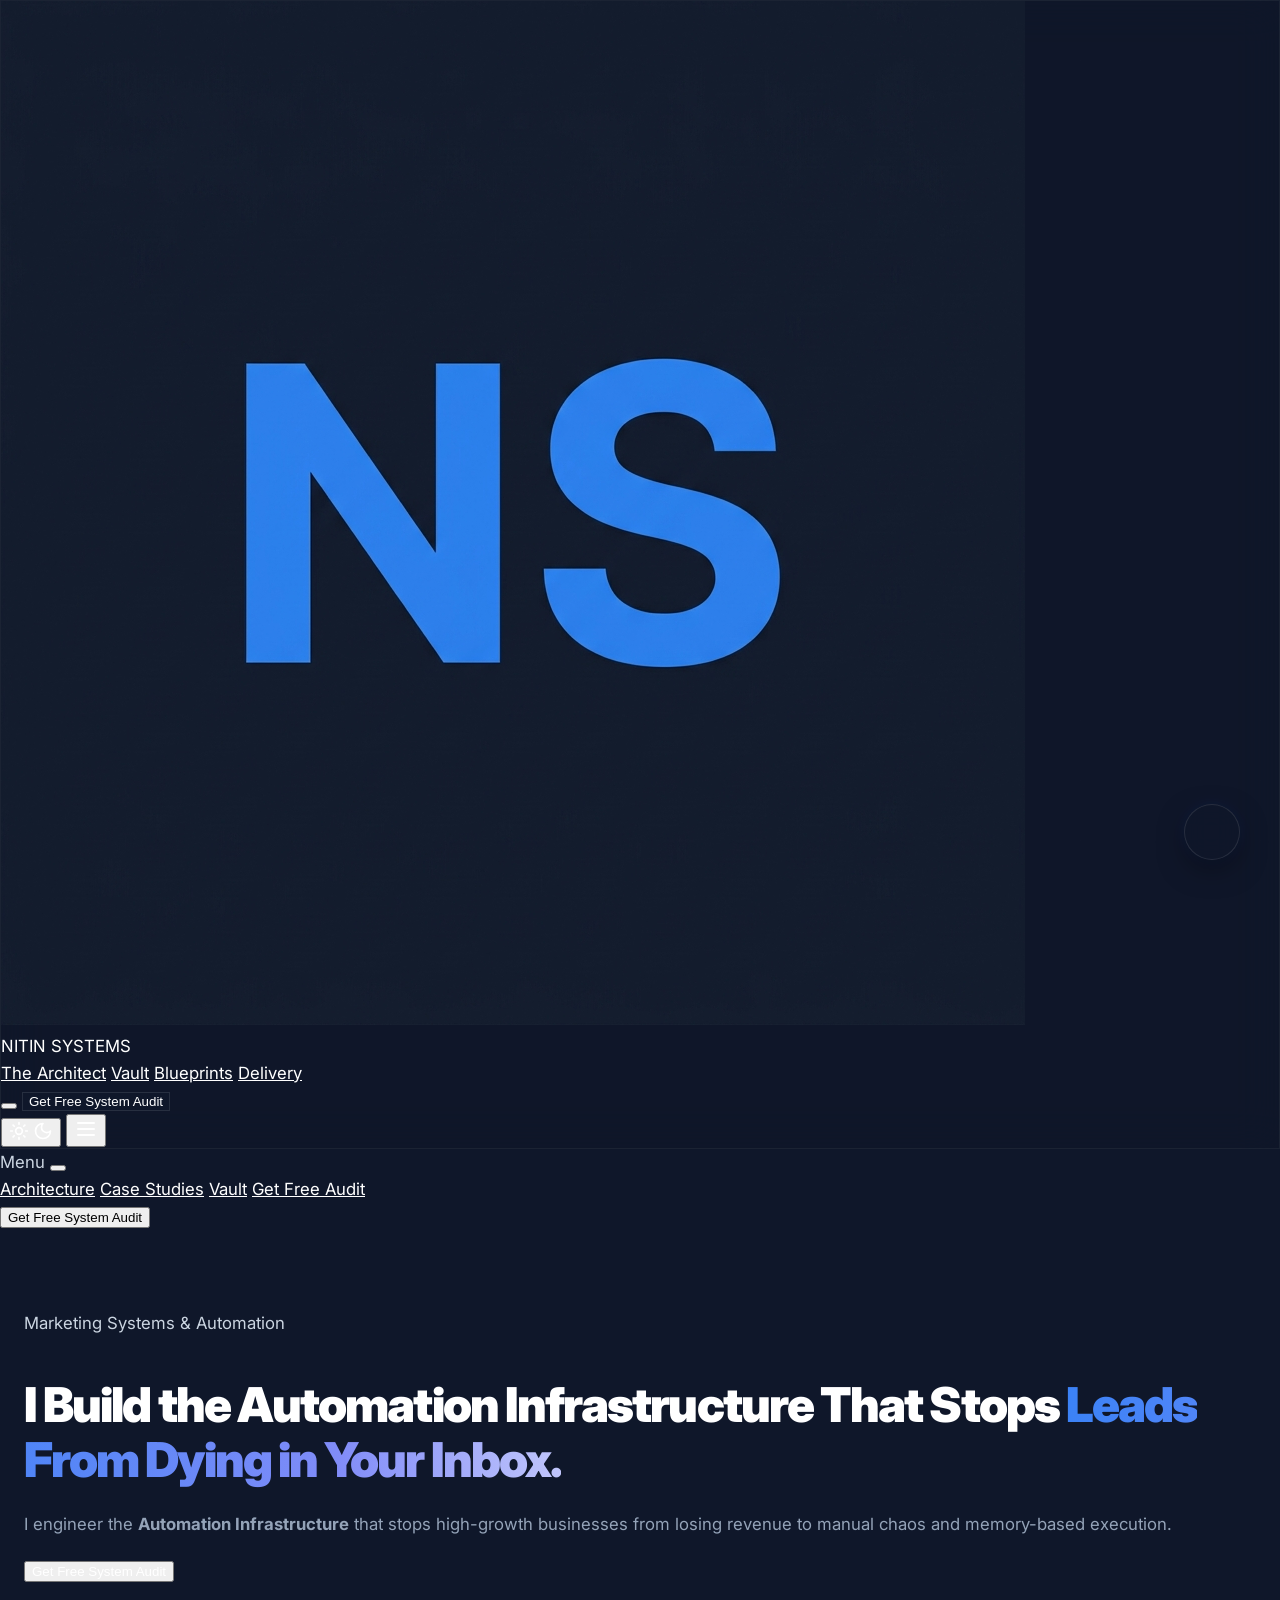
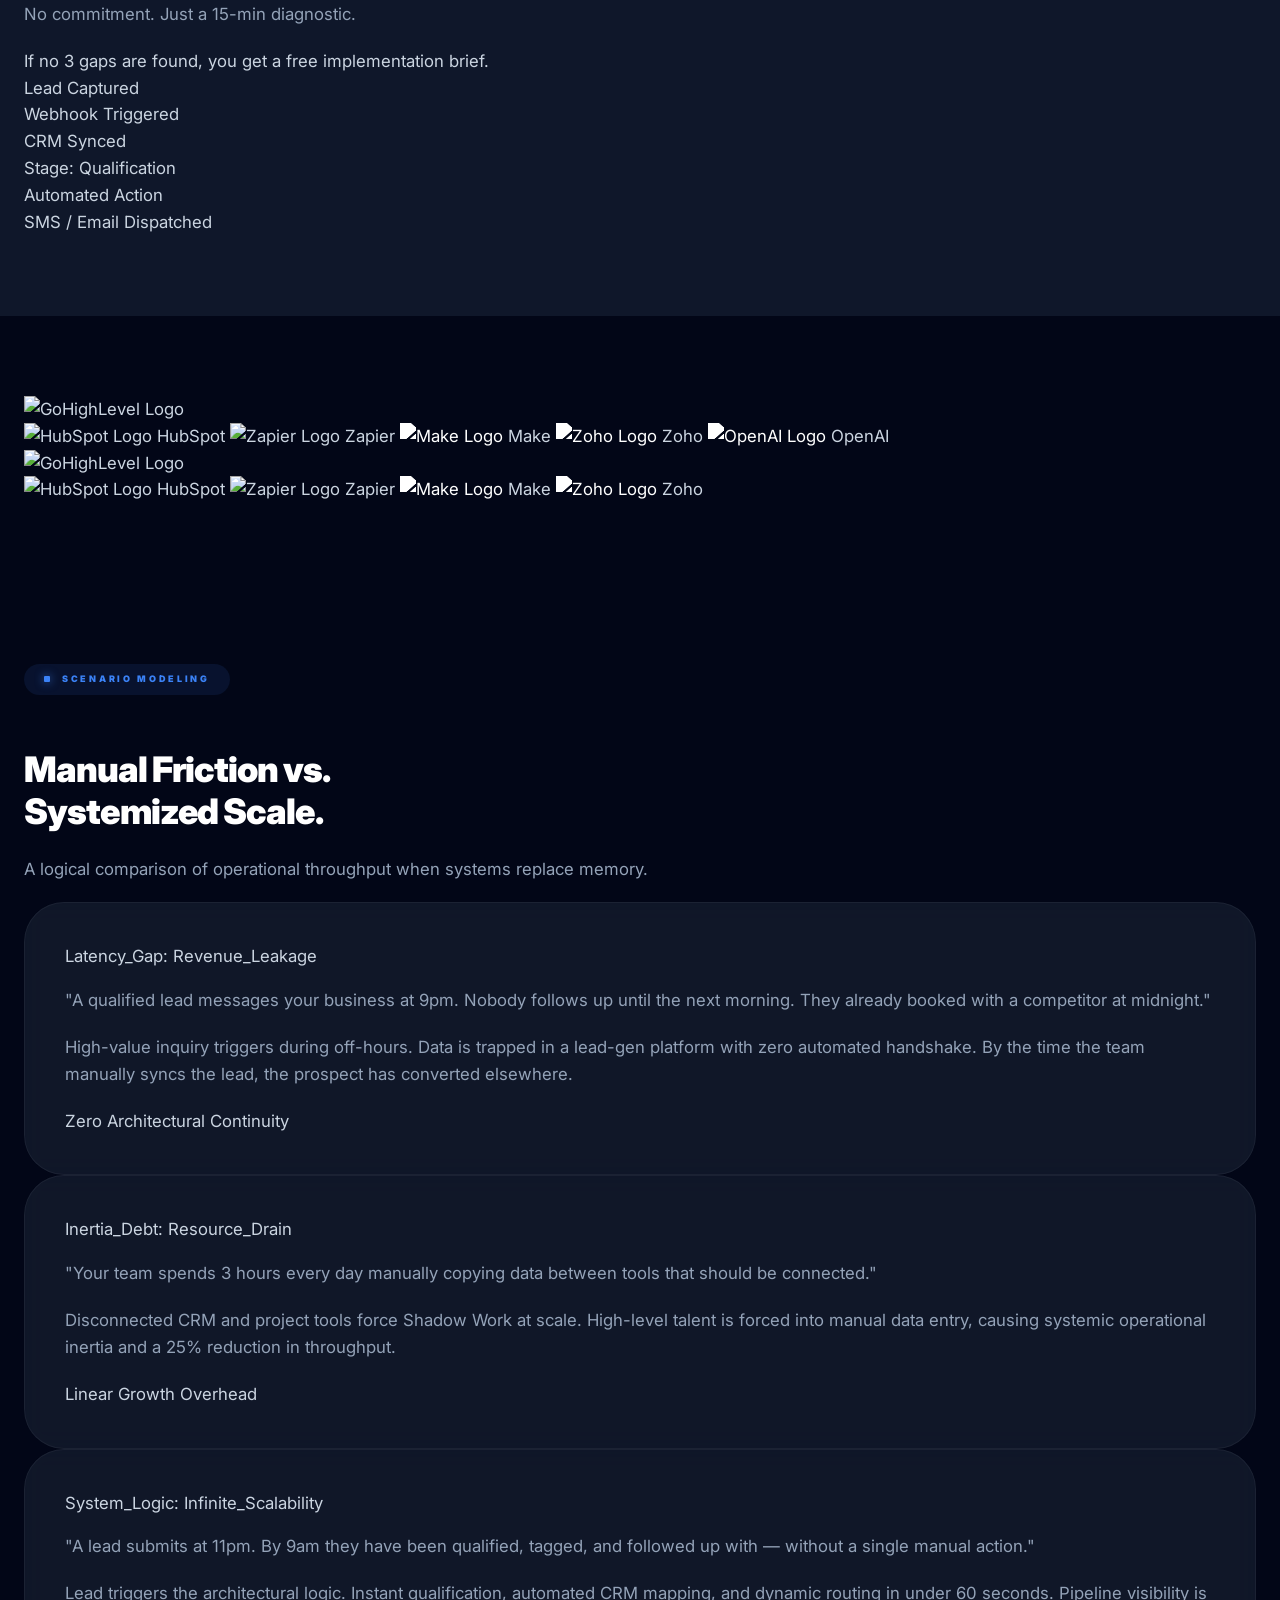
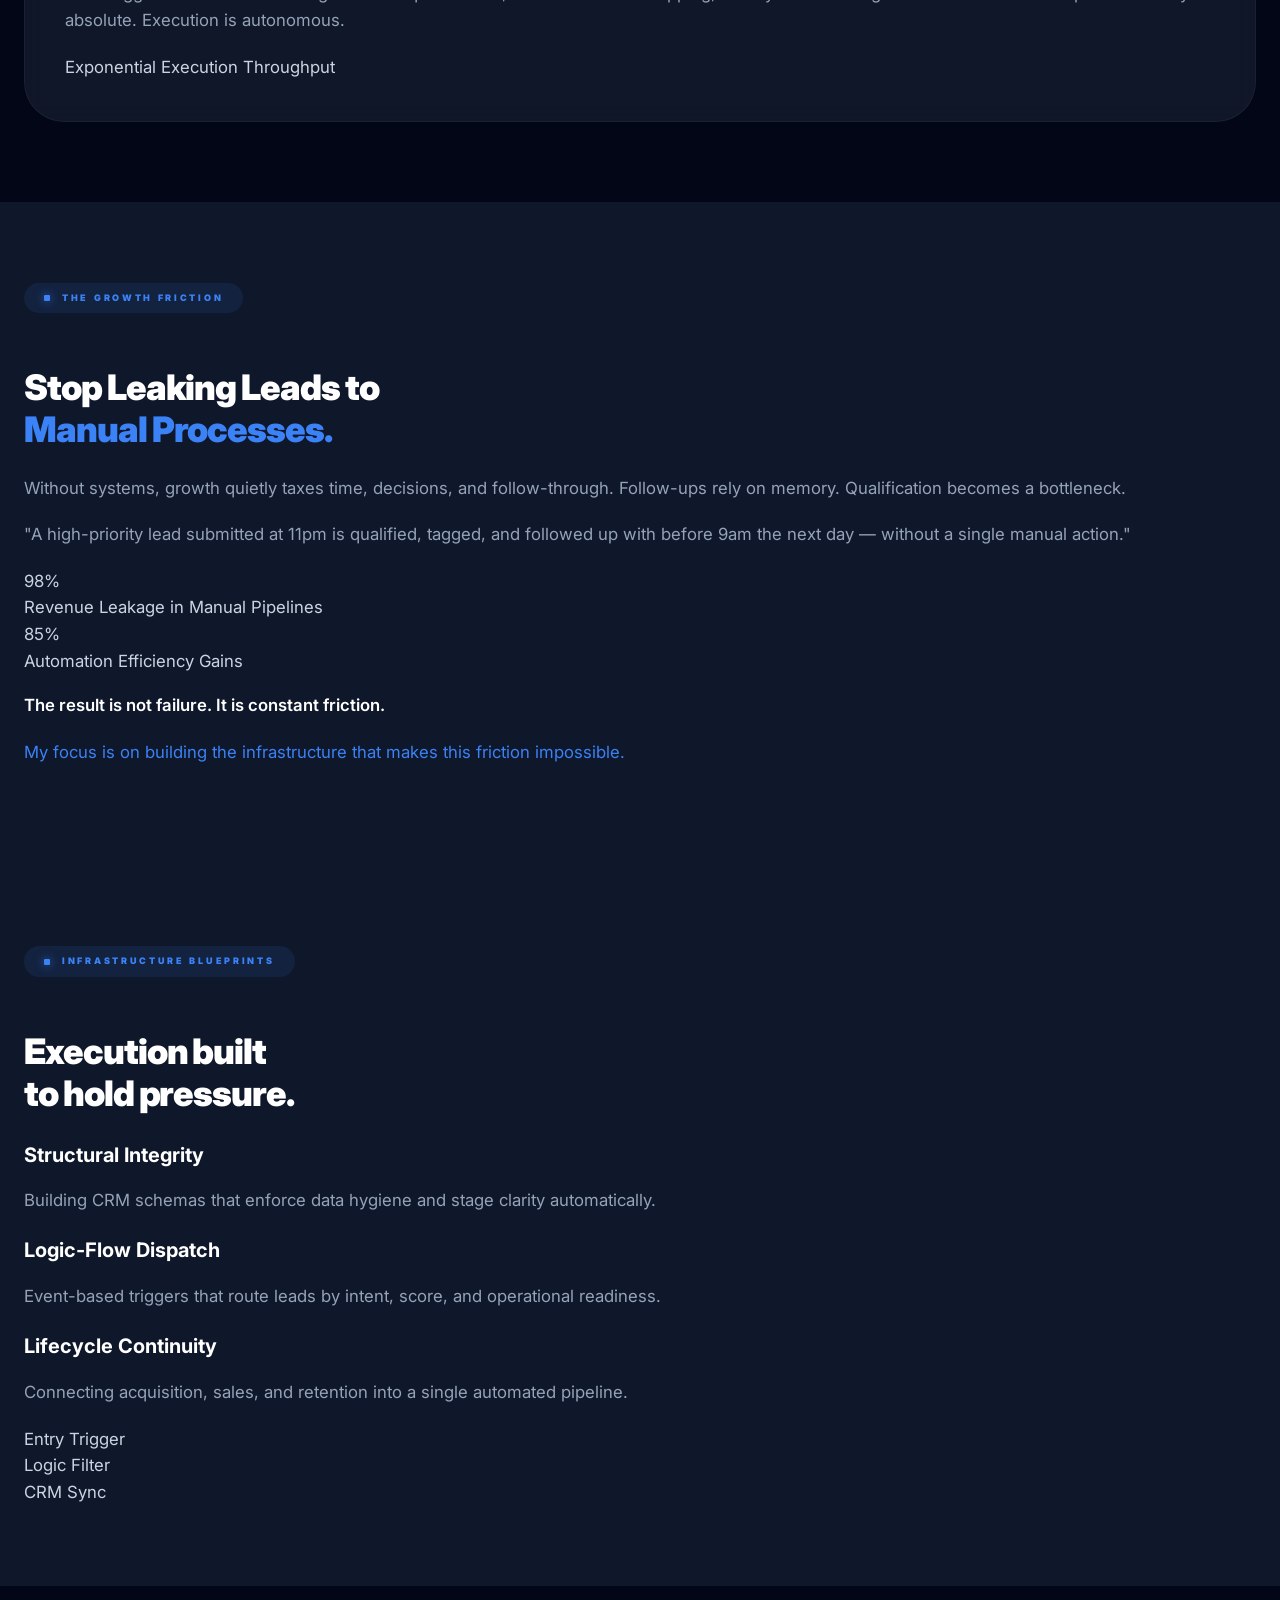
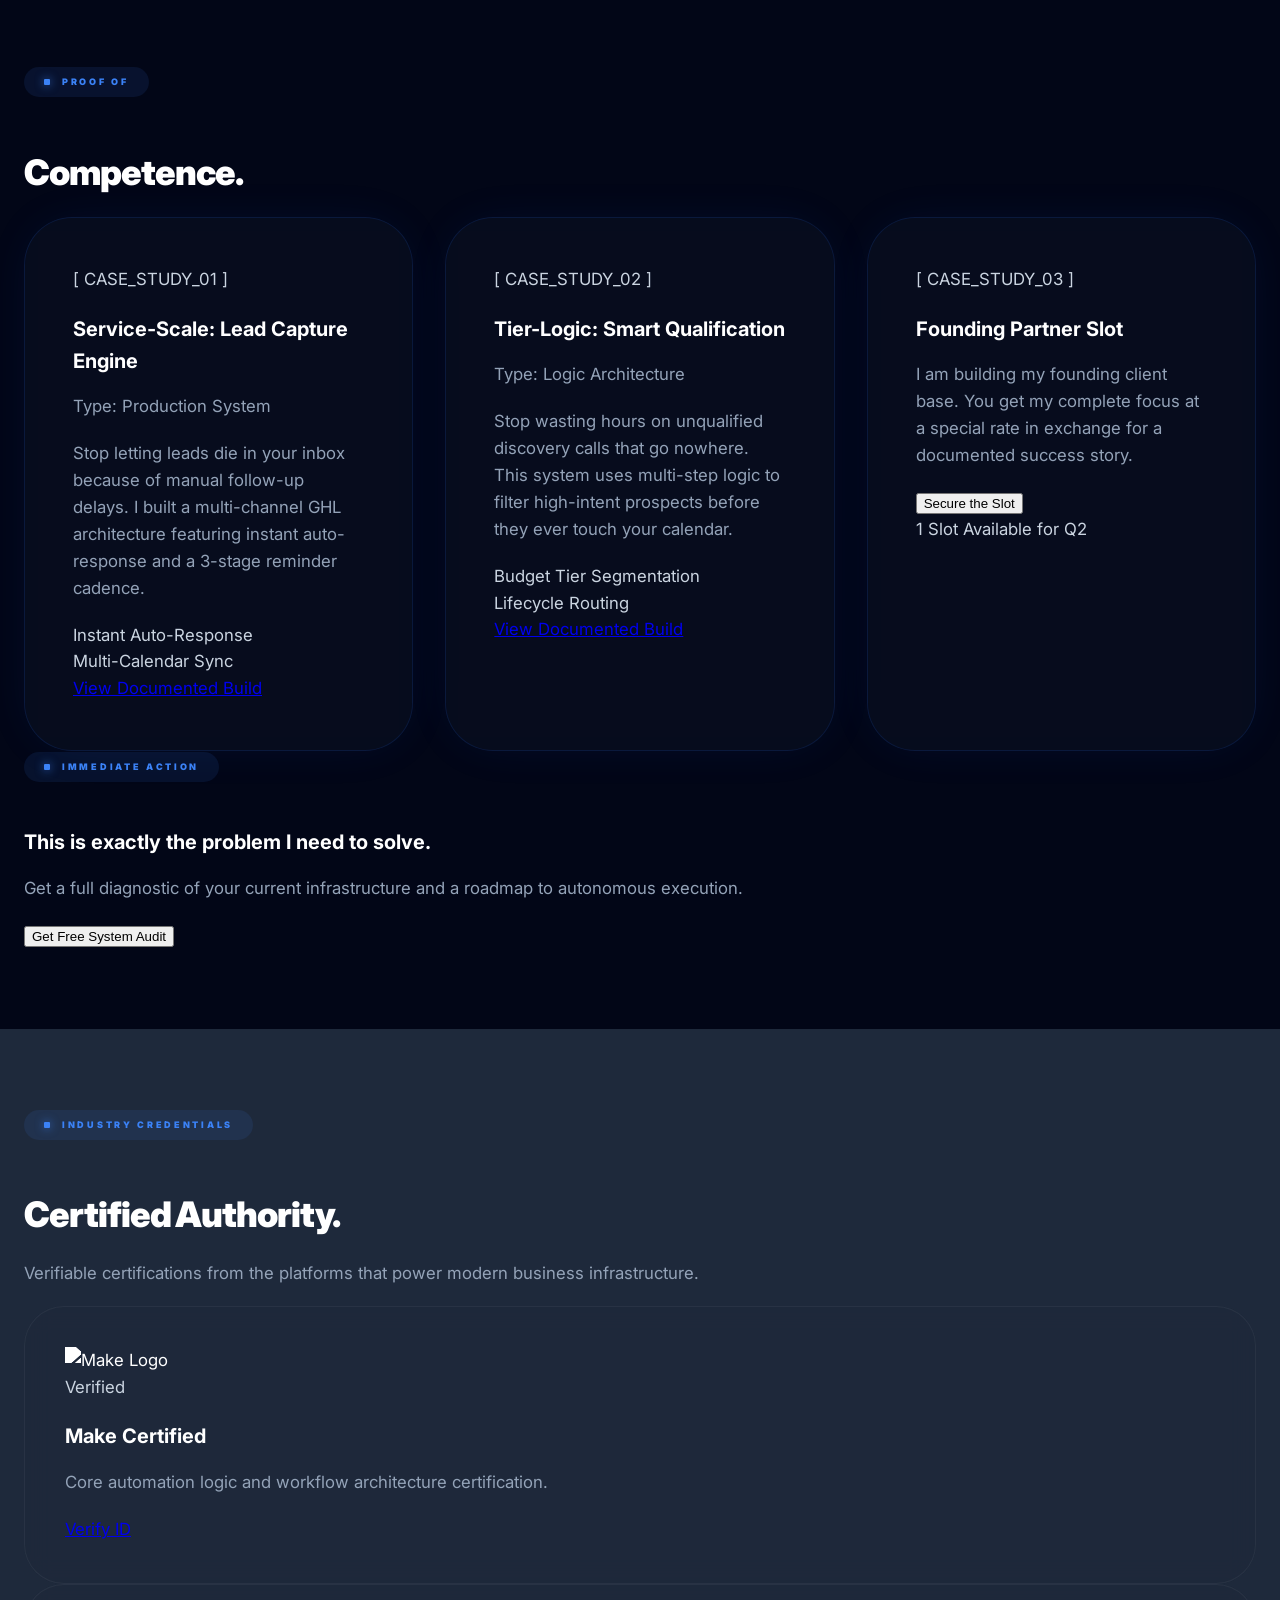
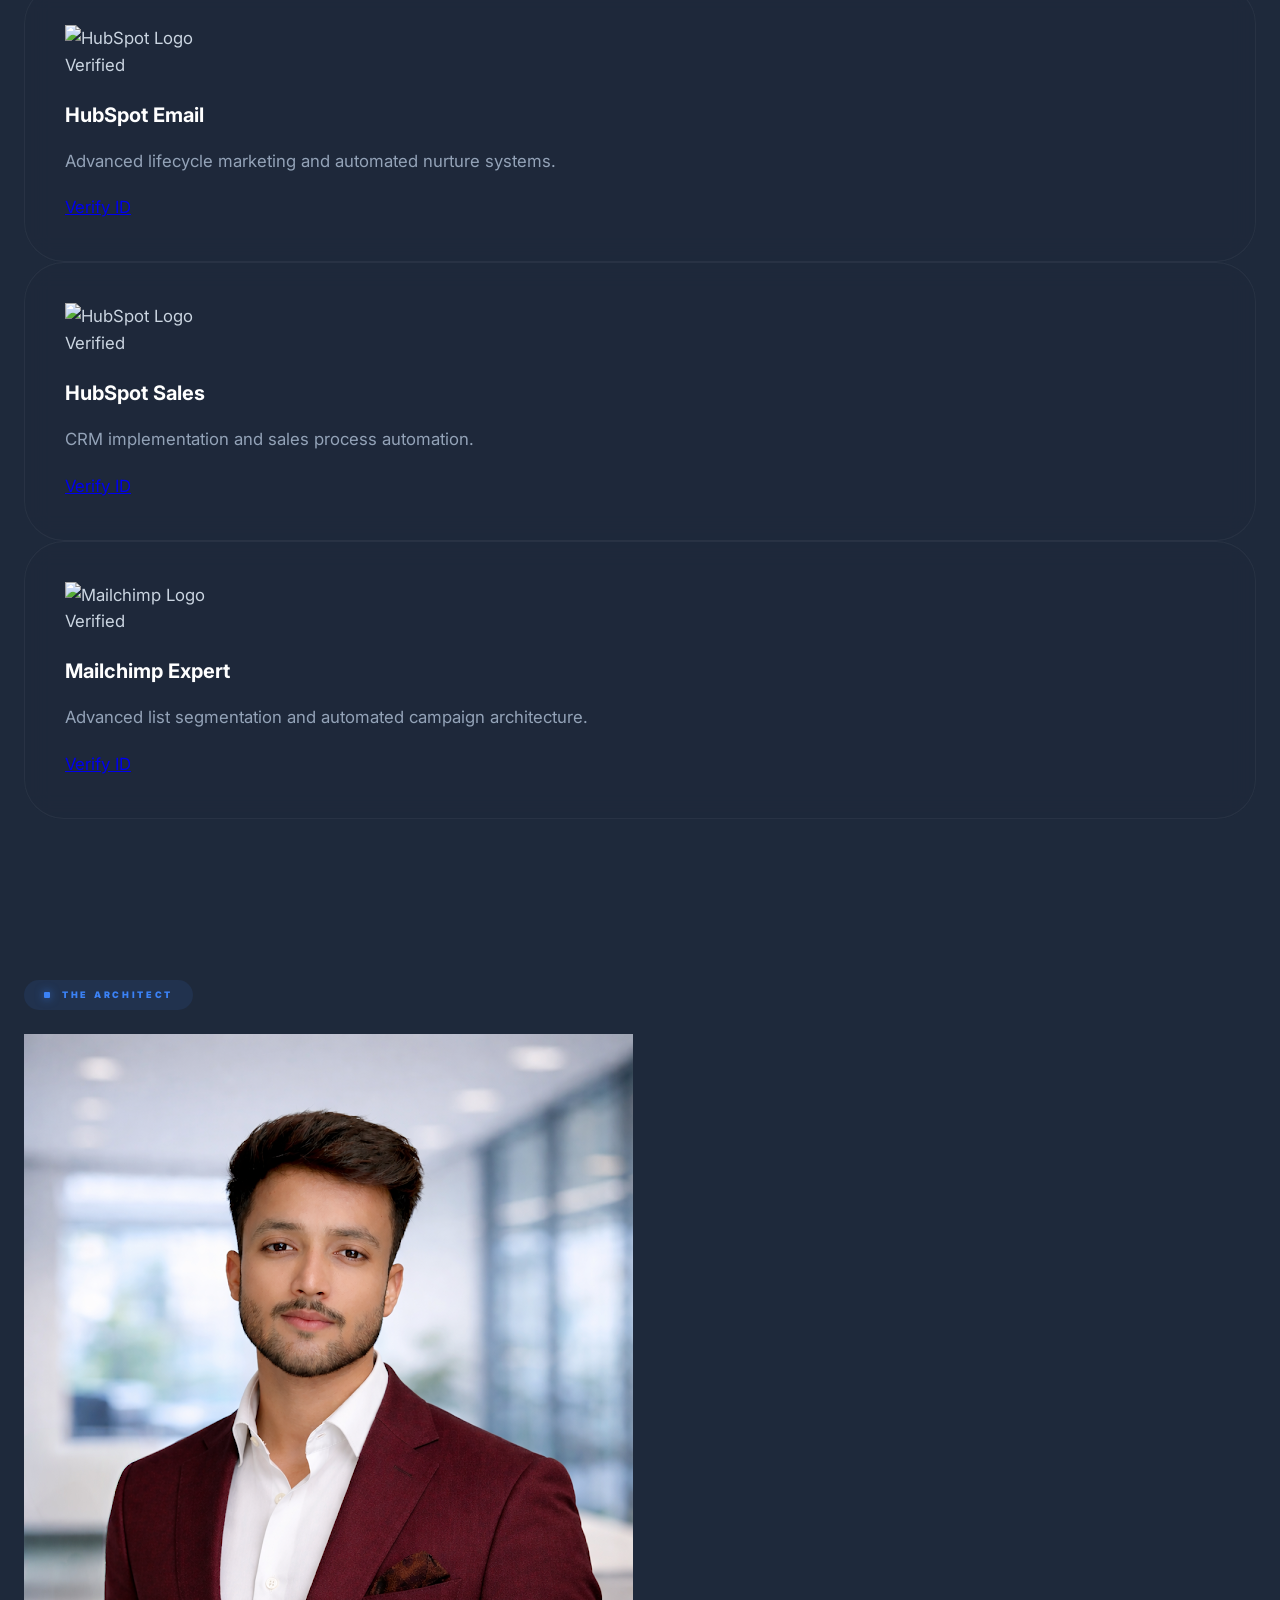
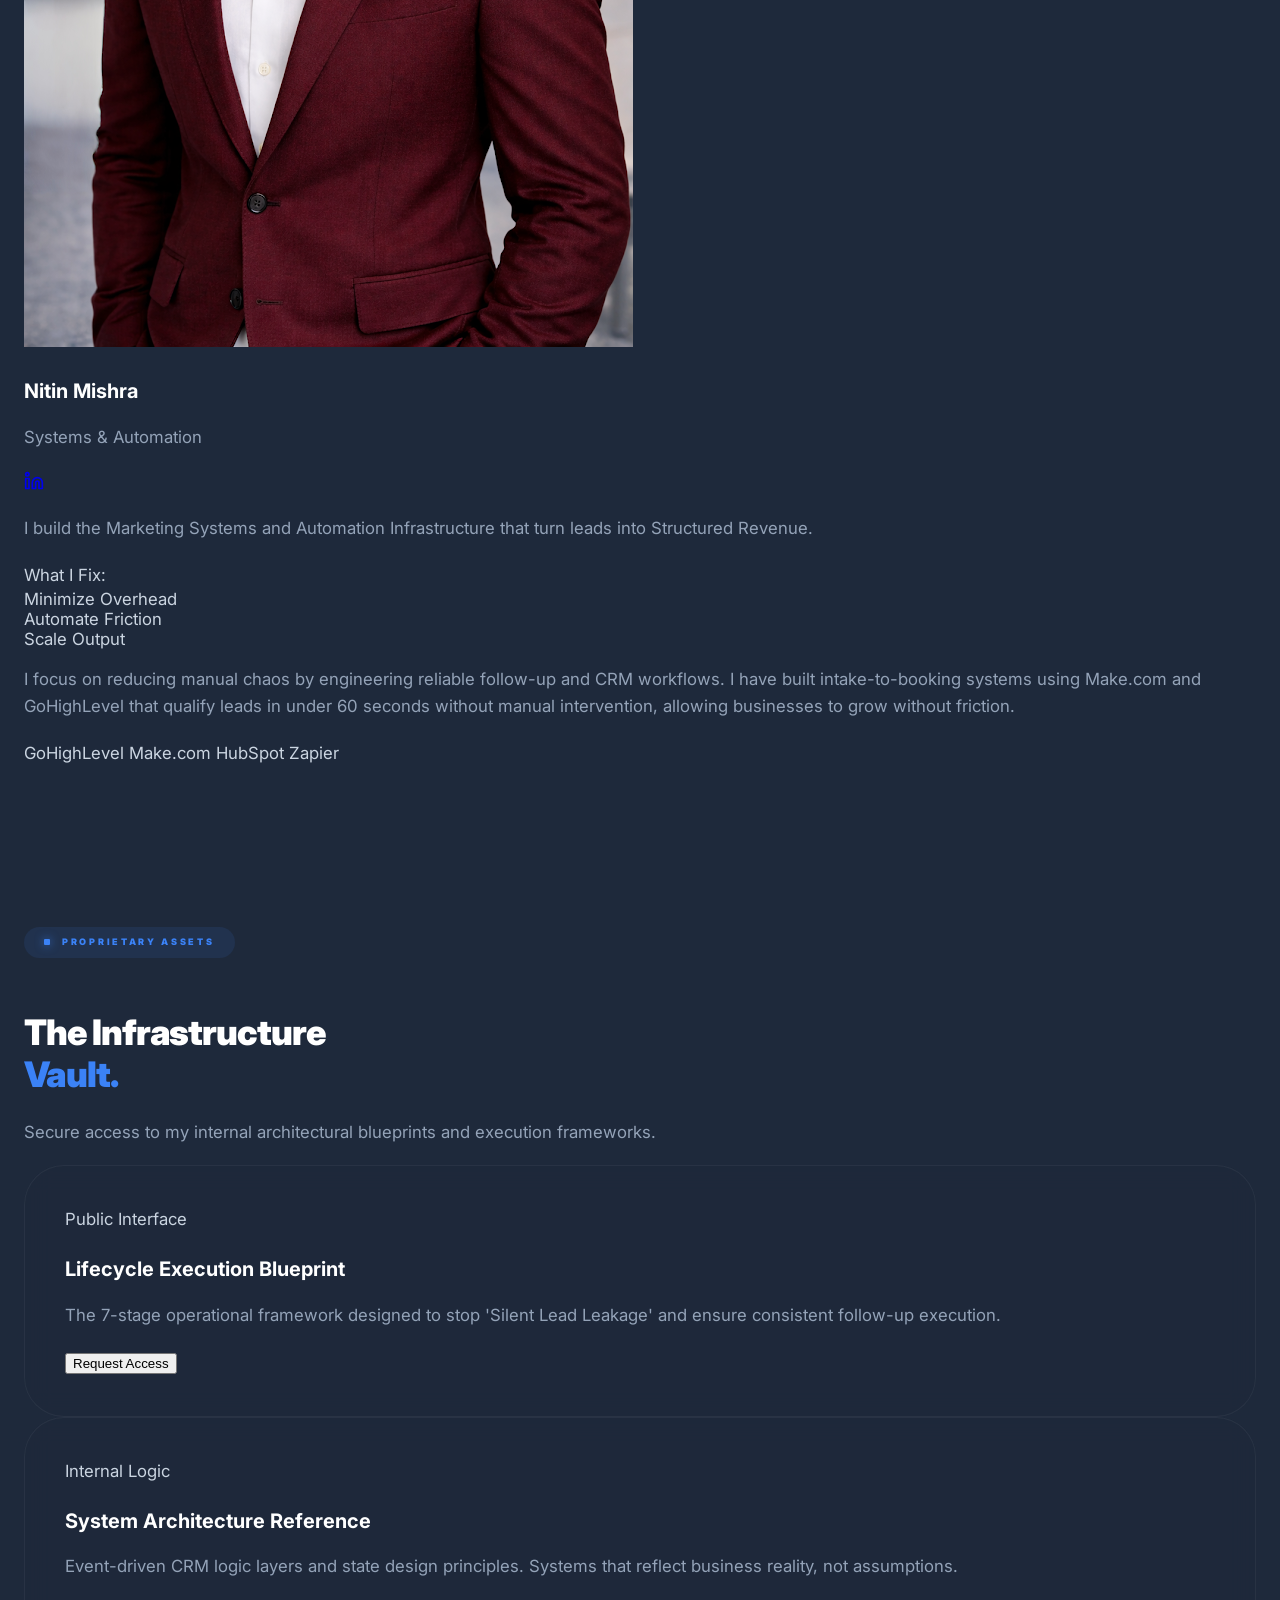
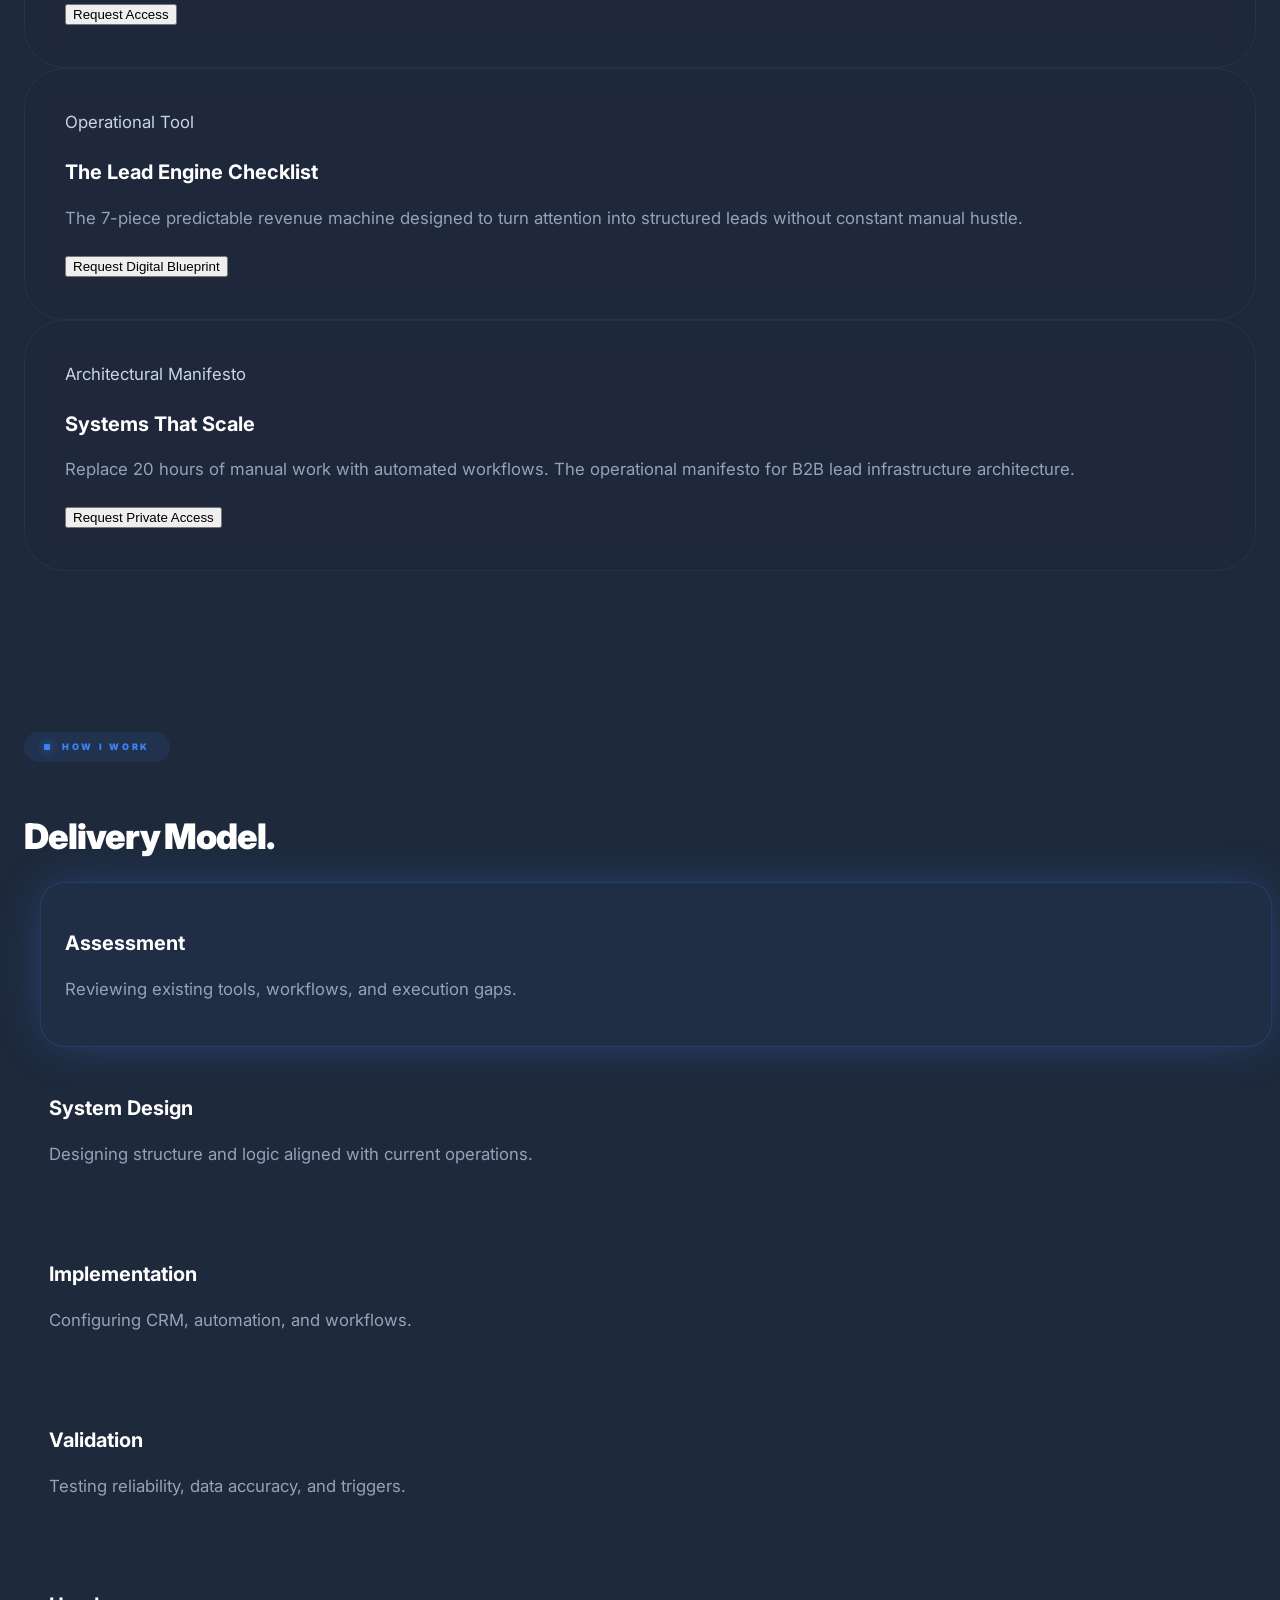
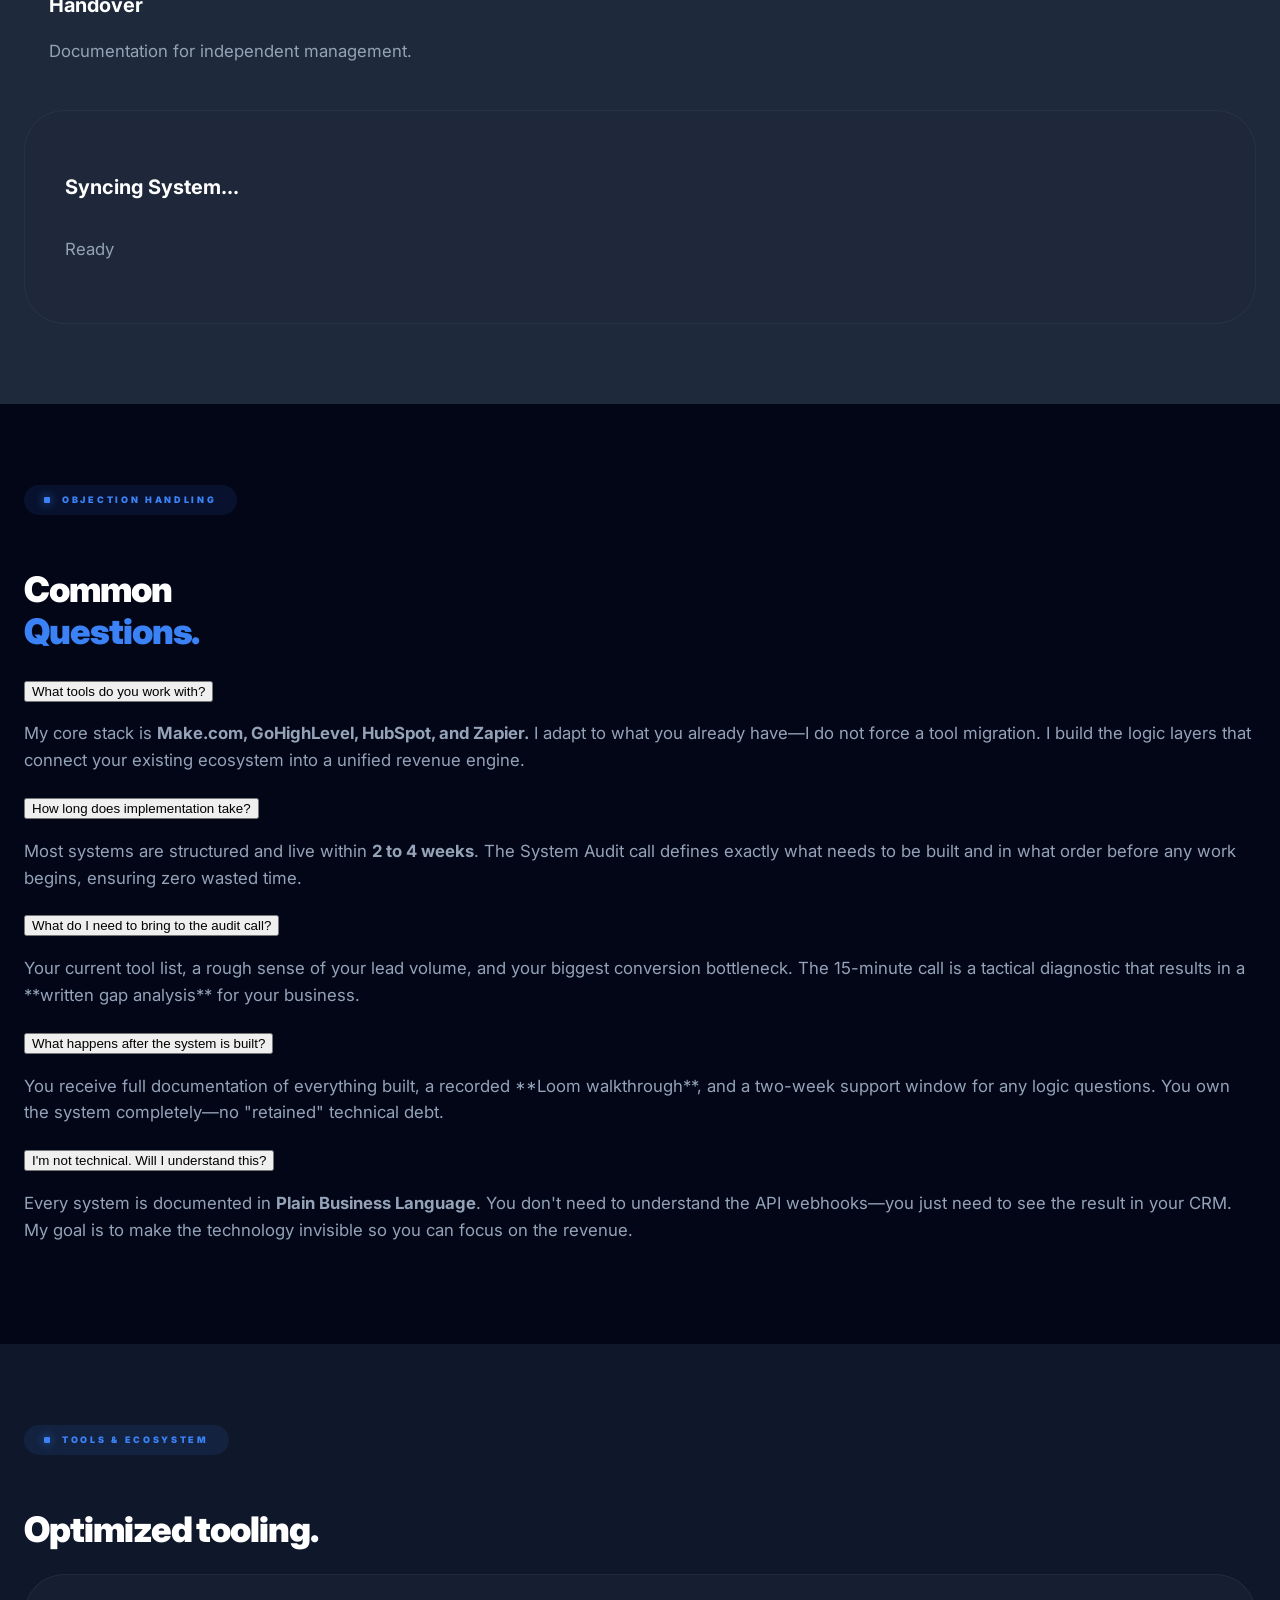
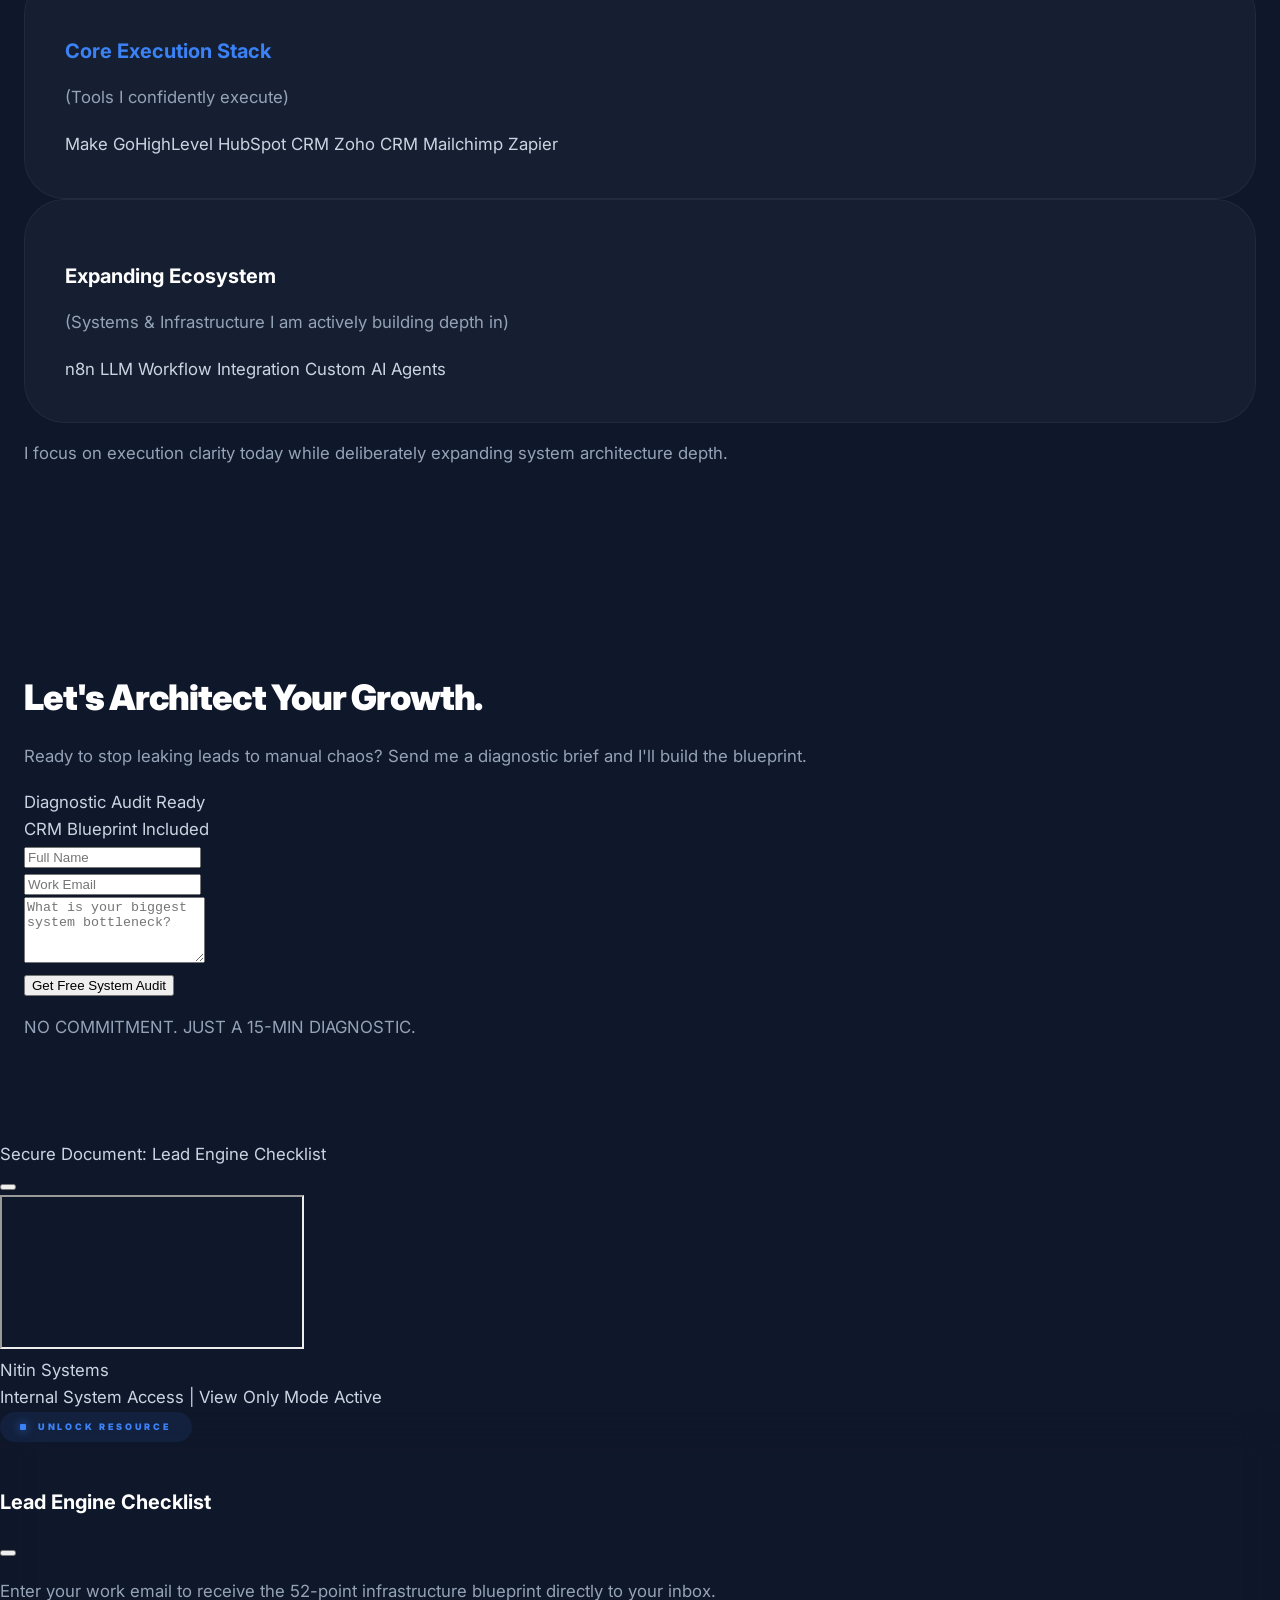
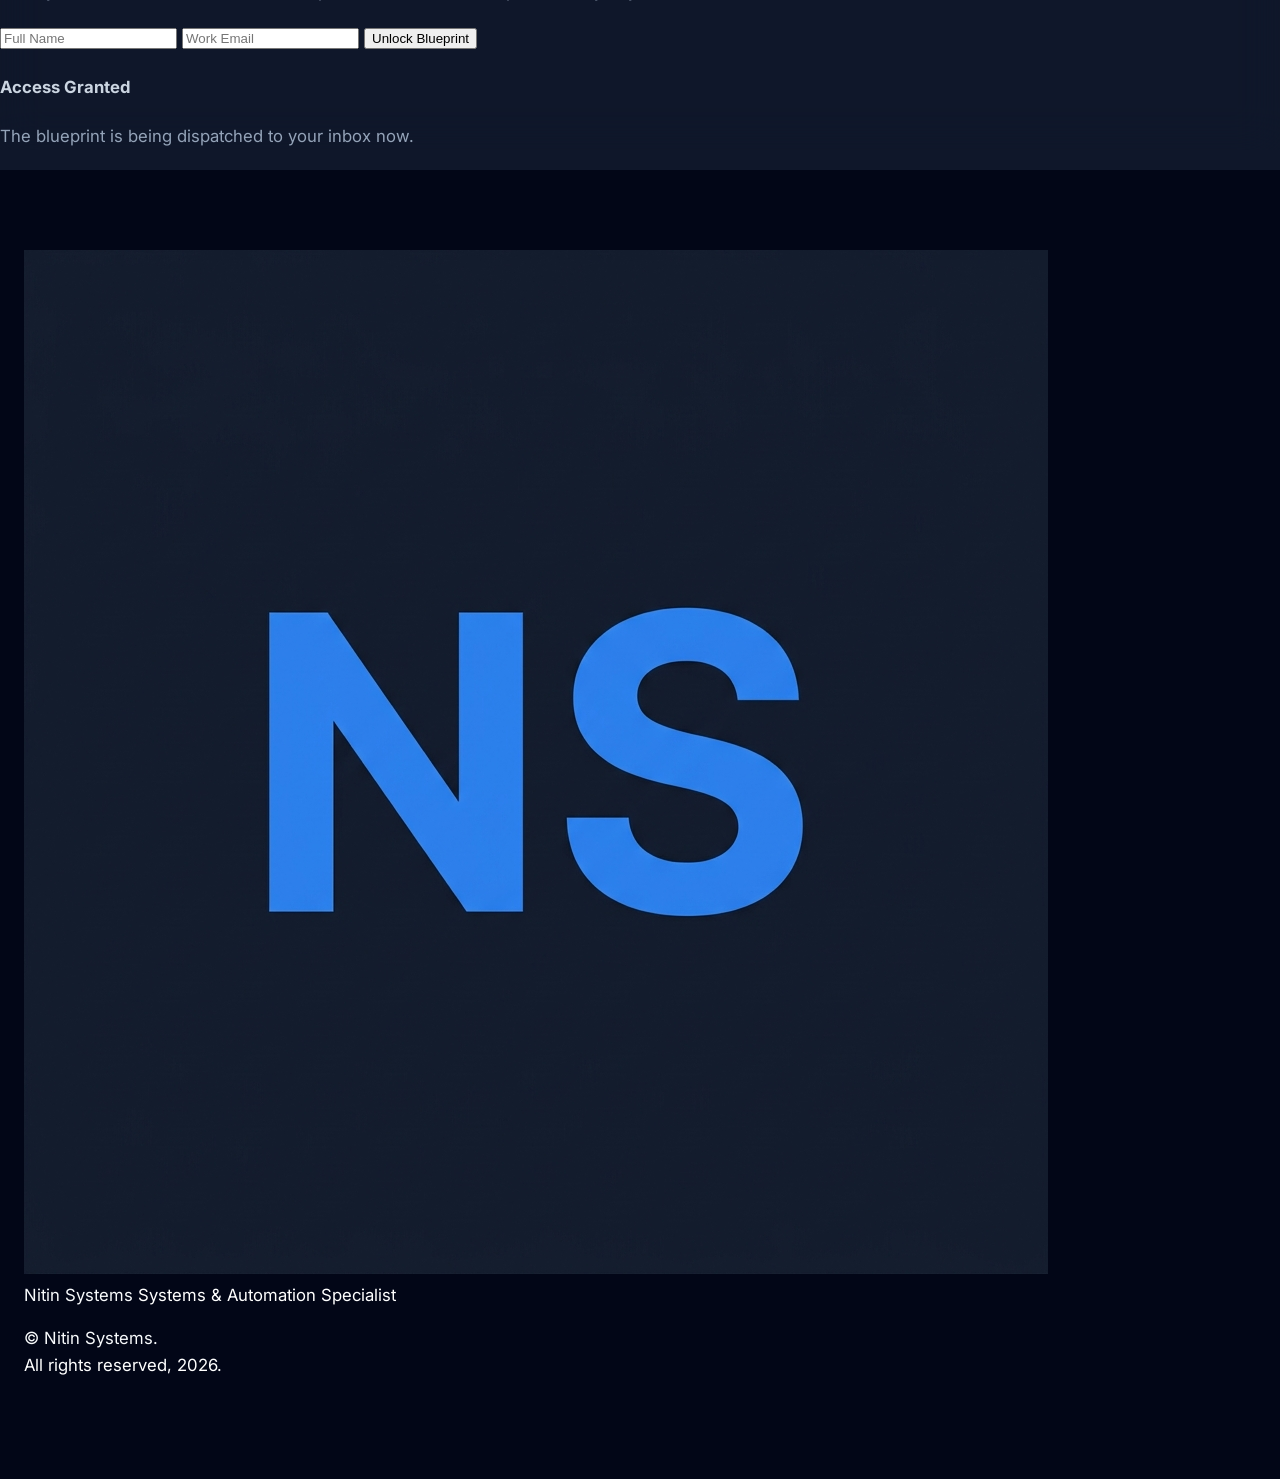
==== commit 75640af4: "Remove Architect's Guarantee and update commitment text Removed the Architect's Guarantee section an" ====
--- a/index.html
+++ b/index.html
@@ -193,14 +193,7 @@
                 <p class="max-w-lg section-subtext text-lg">
                     I engineer the <strong>Automation Infrastructure</strong> that stops high-growth businesses from losing revenue to manual chaos and memory-based execution.
                 </p>
-                <div class="flex items-center gap-6 bg-blue-900/10 border border-blue-500/10 rounded-3xl p-4 px-5 backdrop-blur-xl mb-8 w-fit max-w-lg group hover:bg-blue-900/20 transition-all duration-500">
-                    <div class="w-10 h-10 bg-blue-900/30 rounded-full flex items-center justify-center flex-shrink-0 group-hover:scale-110 transition-all">
-                        <i data-lucide="shield-check" class="w-5 h-5 text-blue-500"></i>
-                    </div>
-                    <p class="text-xs font-medium text-slate-400 leading-relaxed uppercase tracking-widest">
-                        <span class="text-blue-500 font-black">Architect's Guarantee:</span> If the 15-min audit doesn't surface 3 specific gaps, I'll send you a free implementation brief.
-                    </p>
-                </div>
+
                 <div class="flex flex-col sm:flex-row items-start sm:items-center gap-6">
                     <div class="flex flex-col items-center gap-2 w-full sm:w-auto">
                         <button id="hero-cta" data-cal-link="nitinmishra/30min" data-cal-namespace="30min"
@@ -208,8 +201,12 @@
                             class="bg-blue-600 hover:bg-blue-500 text-white px-10 py-5 rounded-[2rem] font-black flex items-center gap-4 transition-all transform hover:scale-105 shadow-[0_25px_50px_-12px_rgba(37,99,235,0.5)] uppercase text-sm w-full sm:w-auto">
                             Get Free System Audit <i data-lucide="chevron-right"></i>
                         </button>
-                        <p class="text-[9px] font-bold text-slate-900 dark:text-slate-500 uppercase tracking-widest opacity-80 dark:opacity-60">No
+                        <p class="text-[9px] font-bold text-slate-900 dark:text-slate-500 uppercase tracking-widest opacity-80 dark:opacity-60 text-center">No
                             commitment. Just a 15-min diagnostic.</p>
+                        <div class="flex items-center gap-1.5 text-[11px] text-slate-500 dark:text-slate-400 opacity-90 mt-1">
+                            <i data-lucide="check" class="w-3 h-3"></i>
+                            <span>If no 3 gaps are found, you get a free implementation brief.</span>
+                        </div>
                     </div>
                 </div>
             </div>
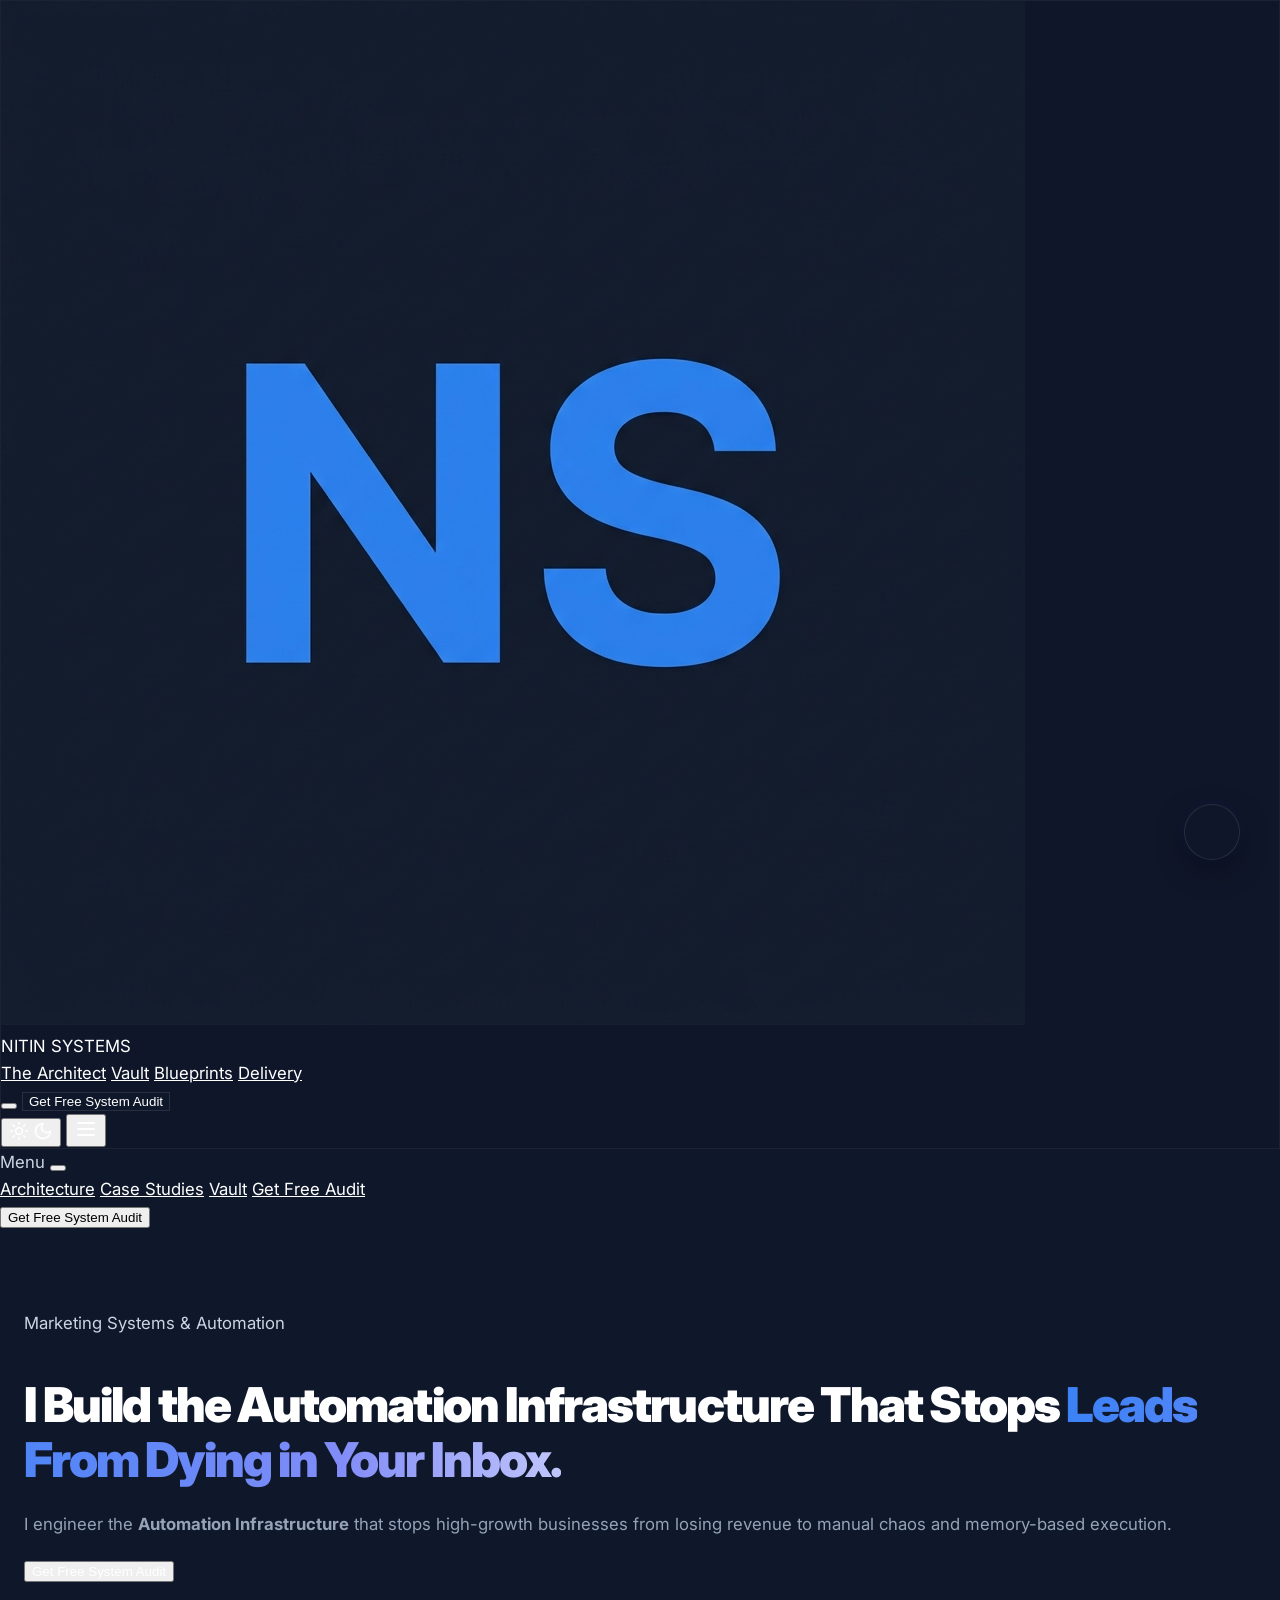
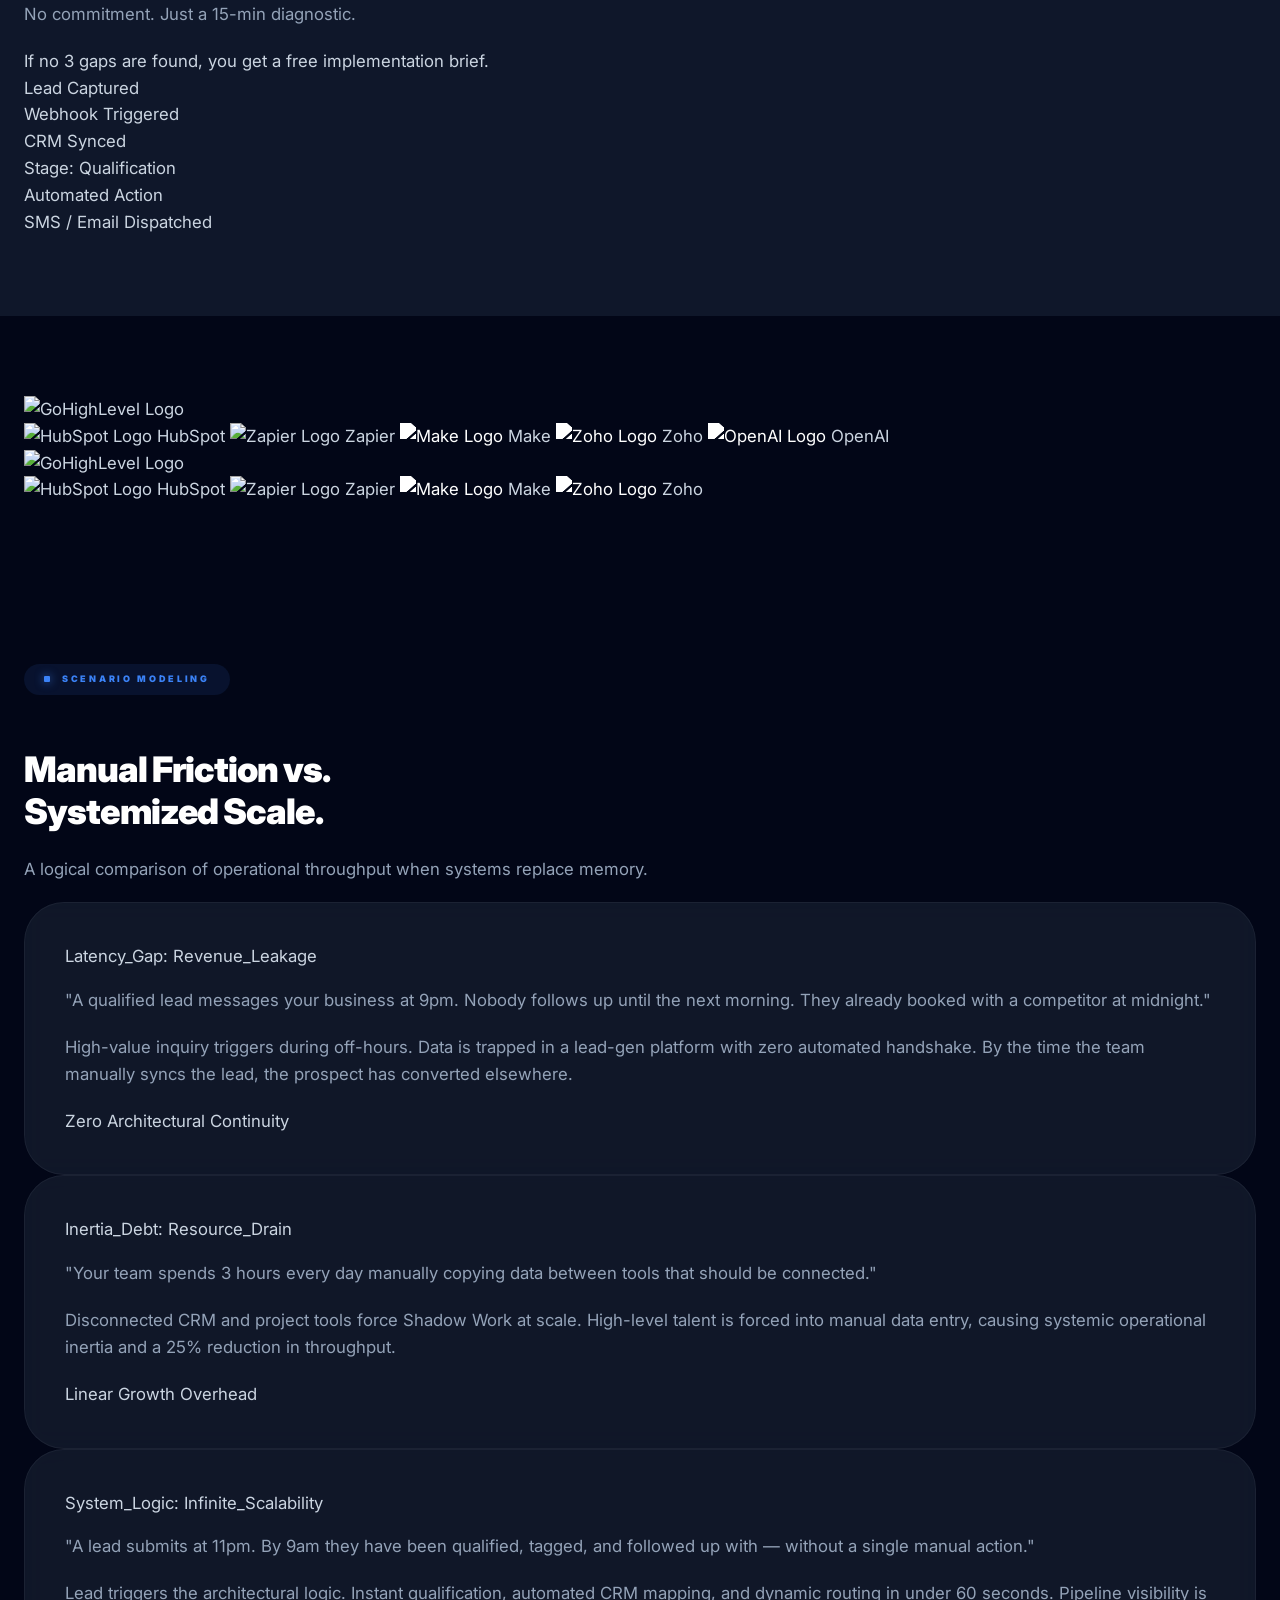
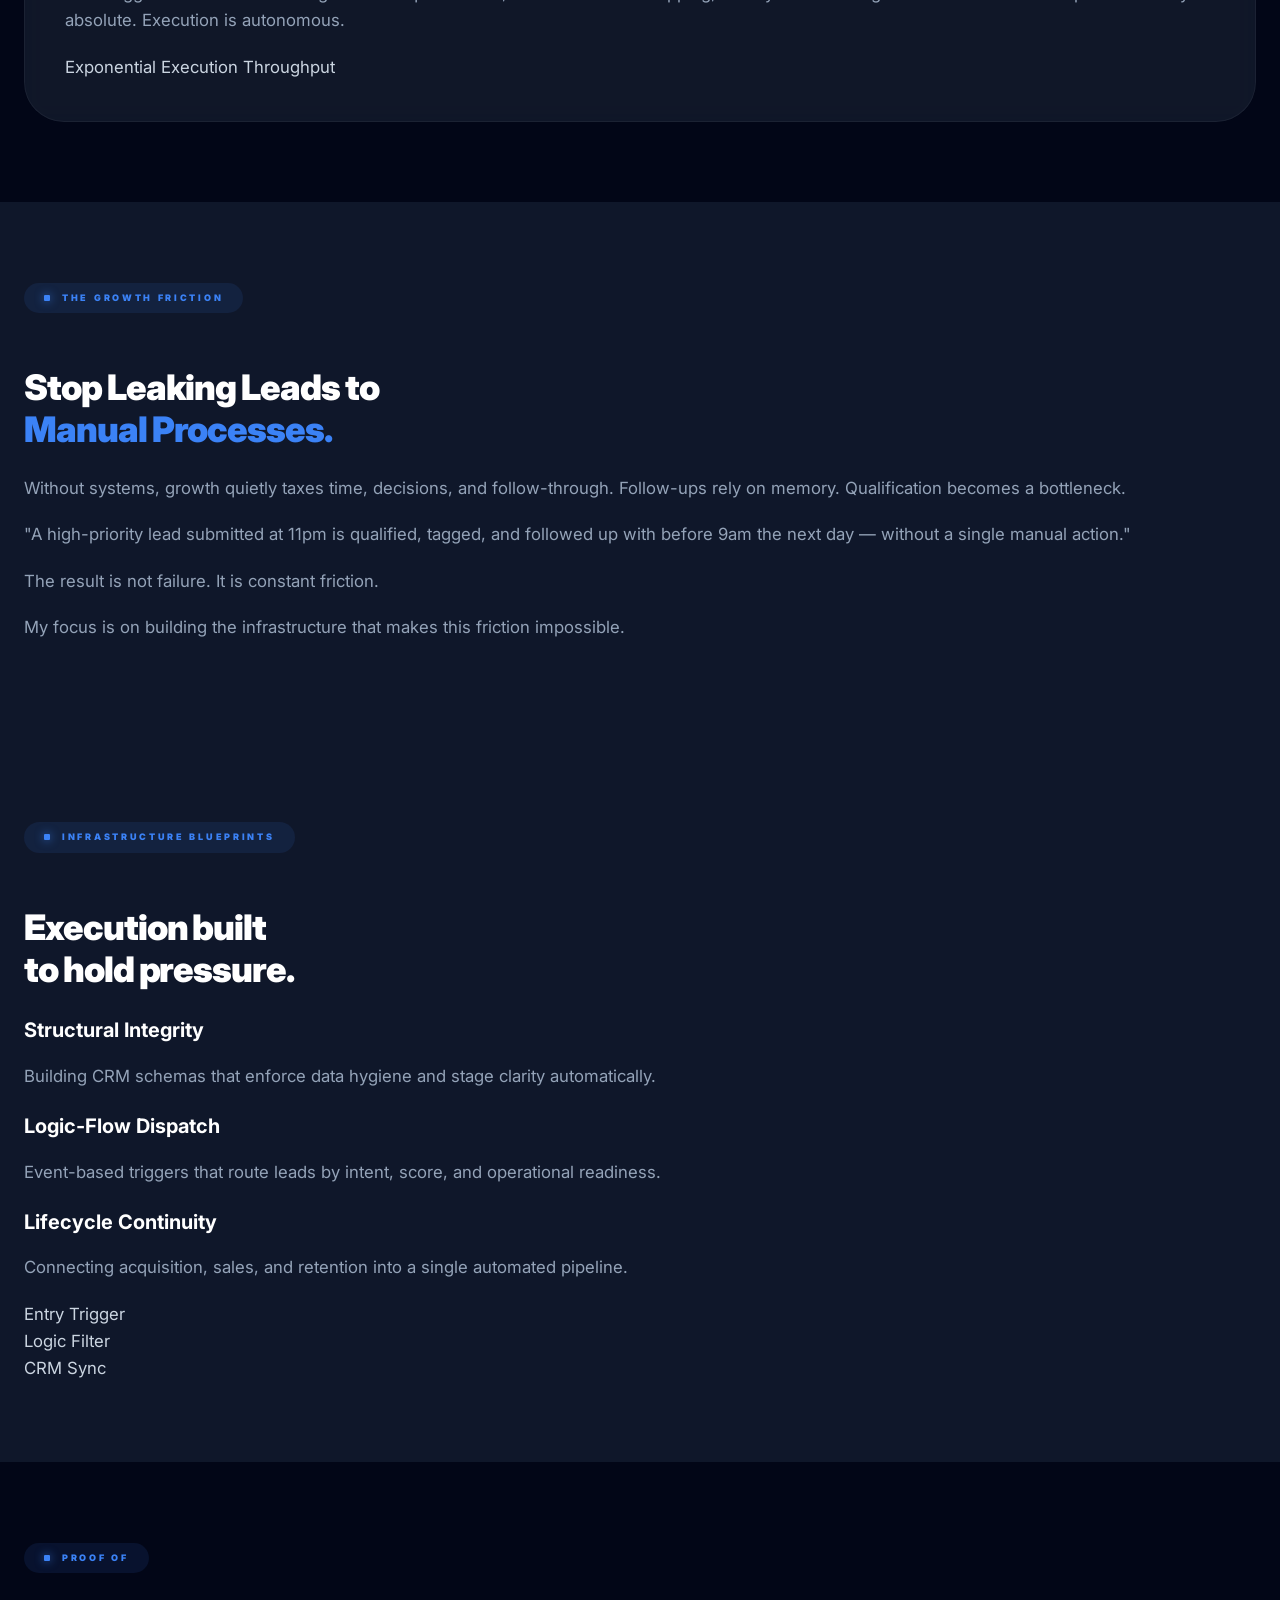
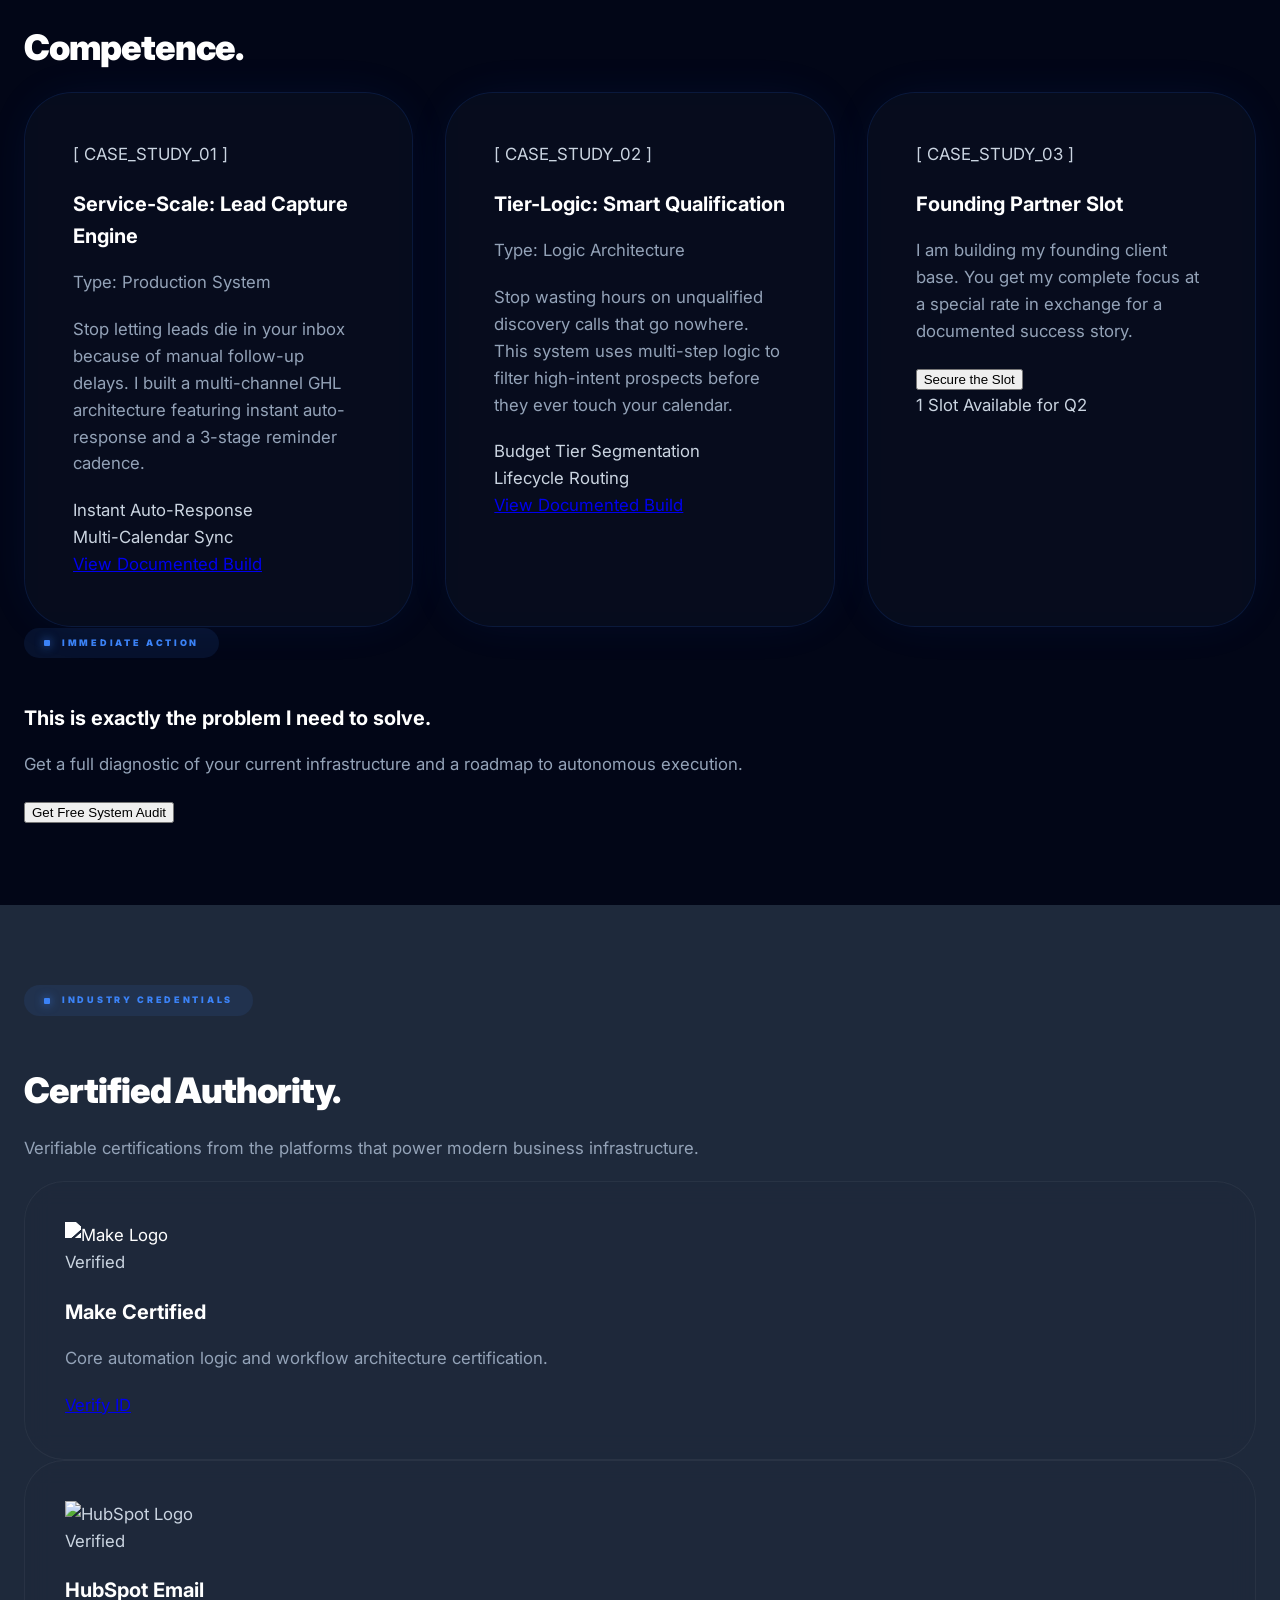
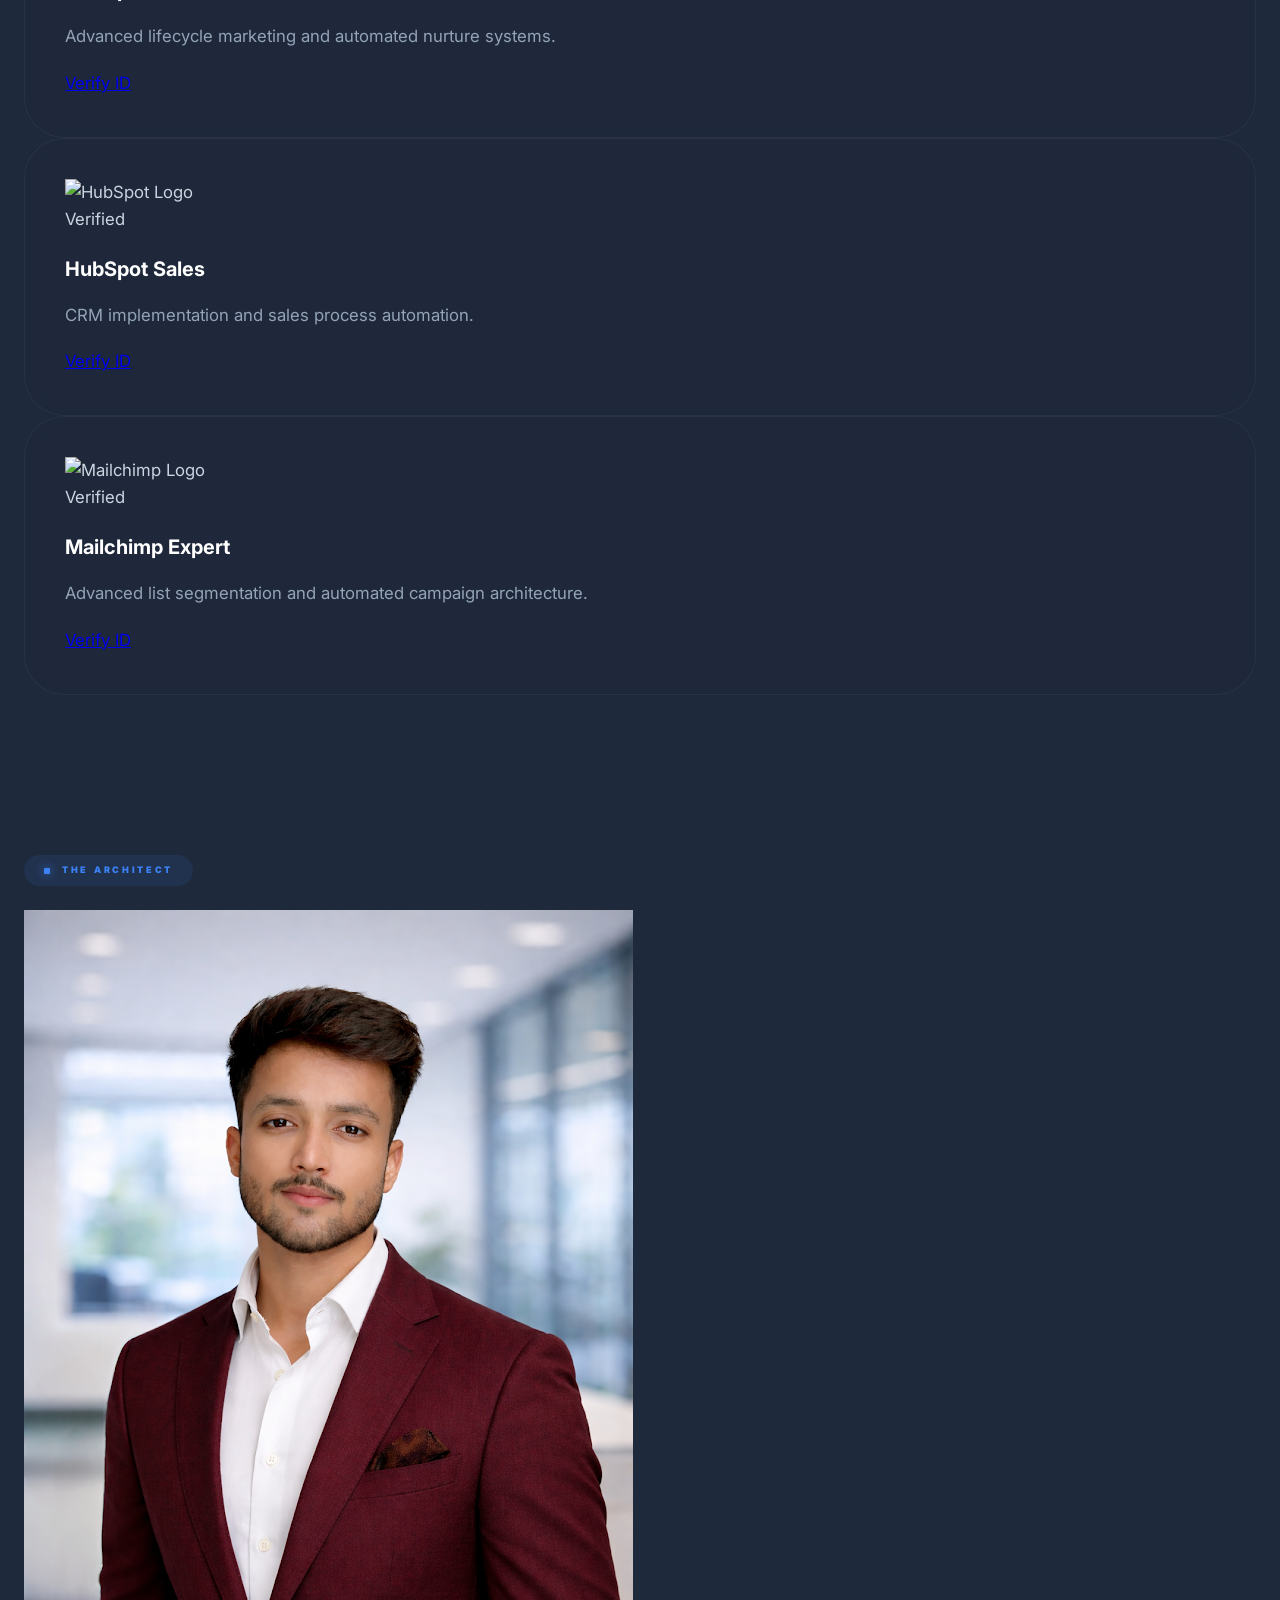
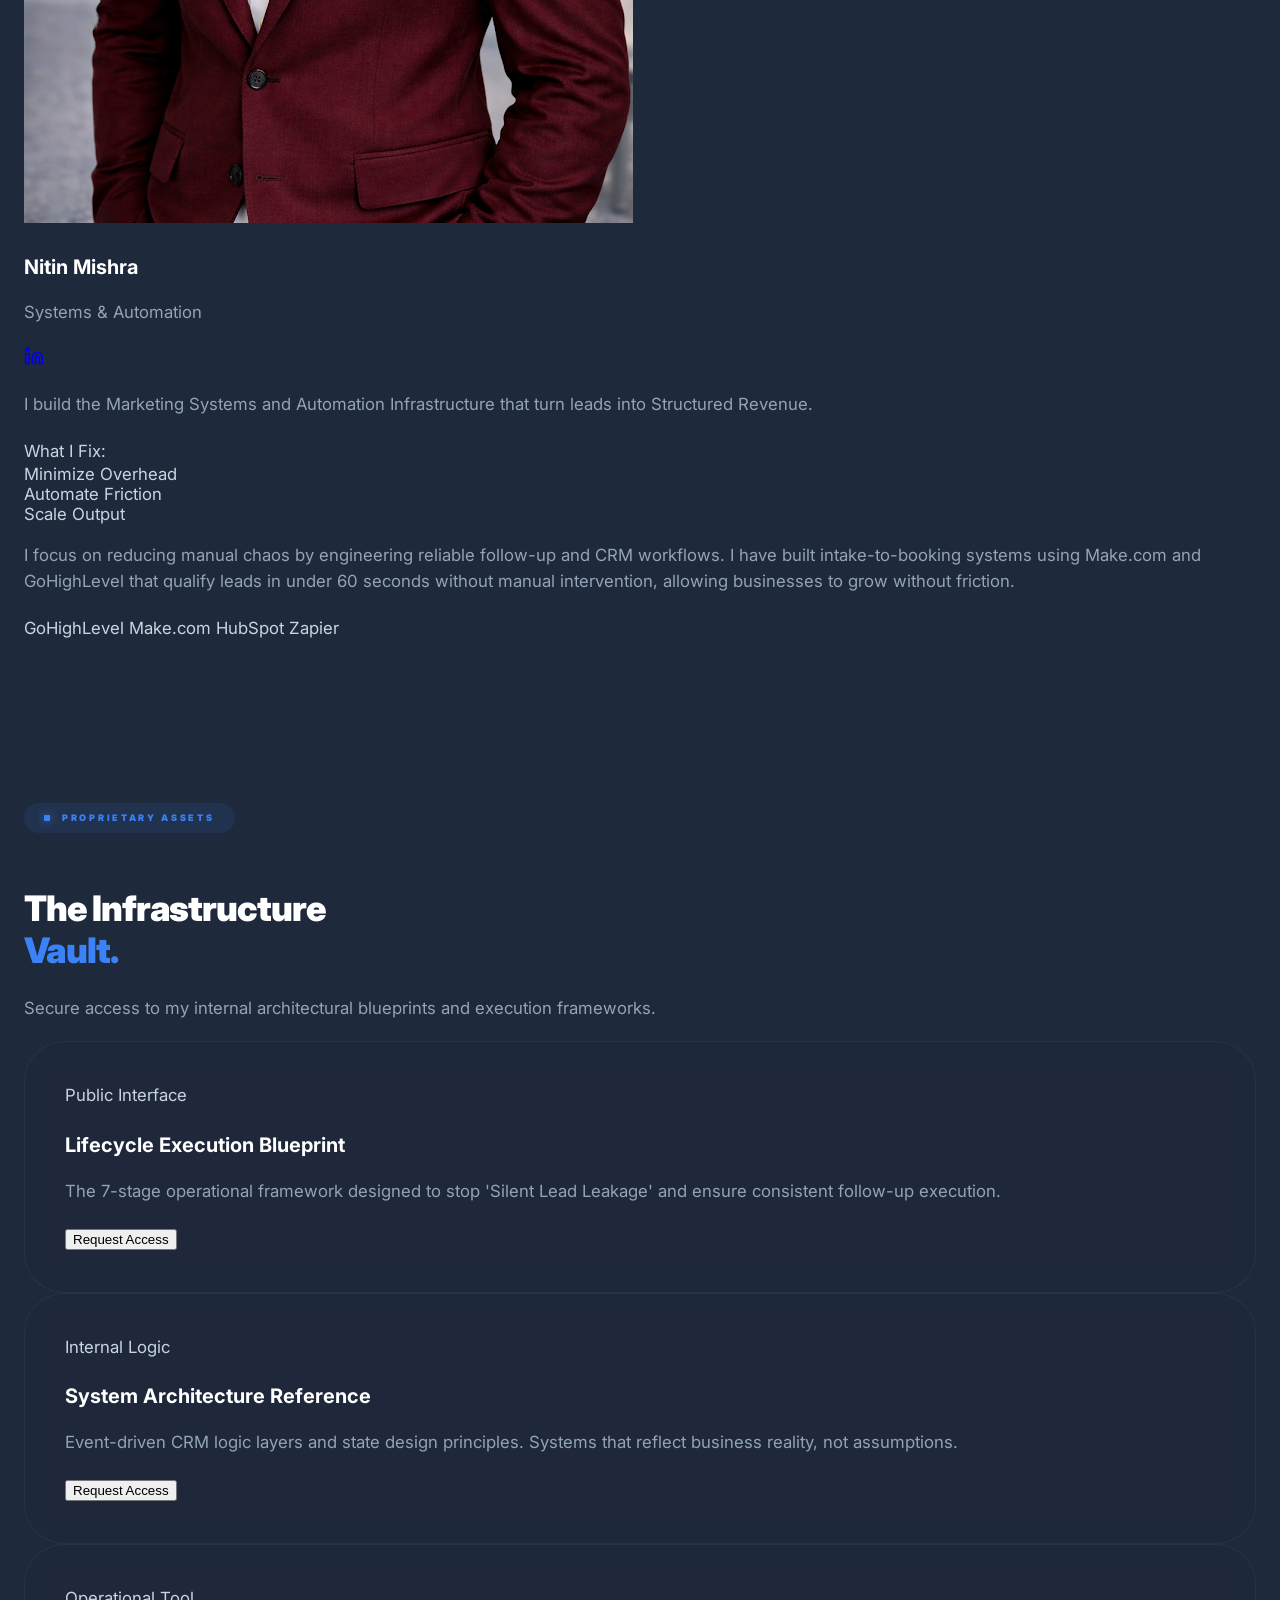
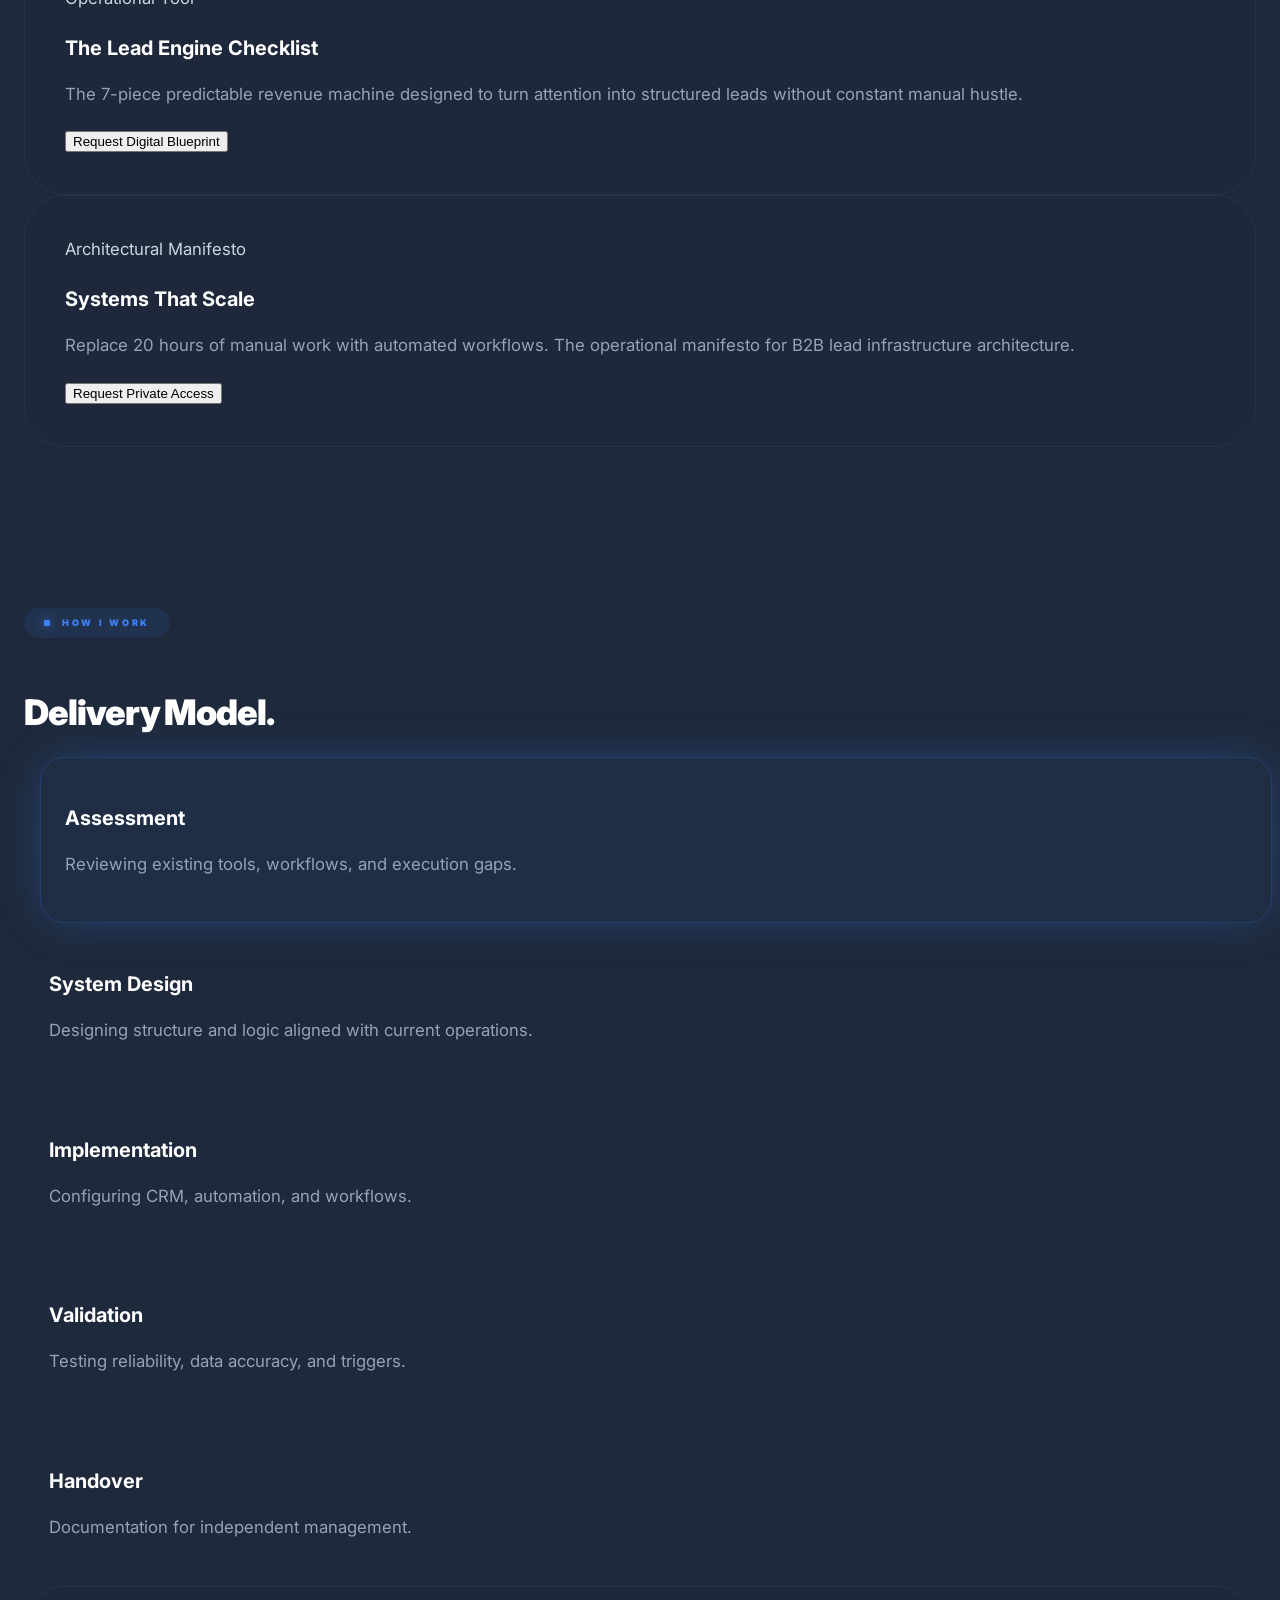
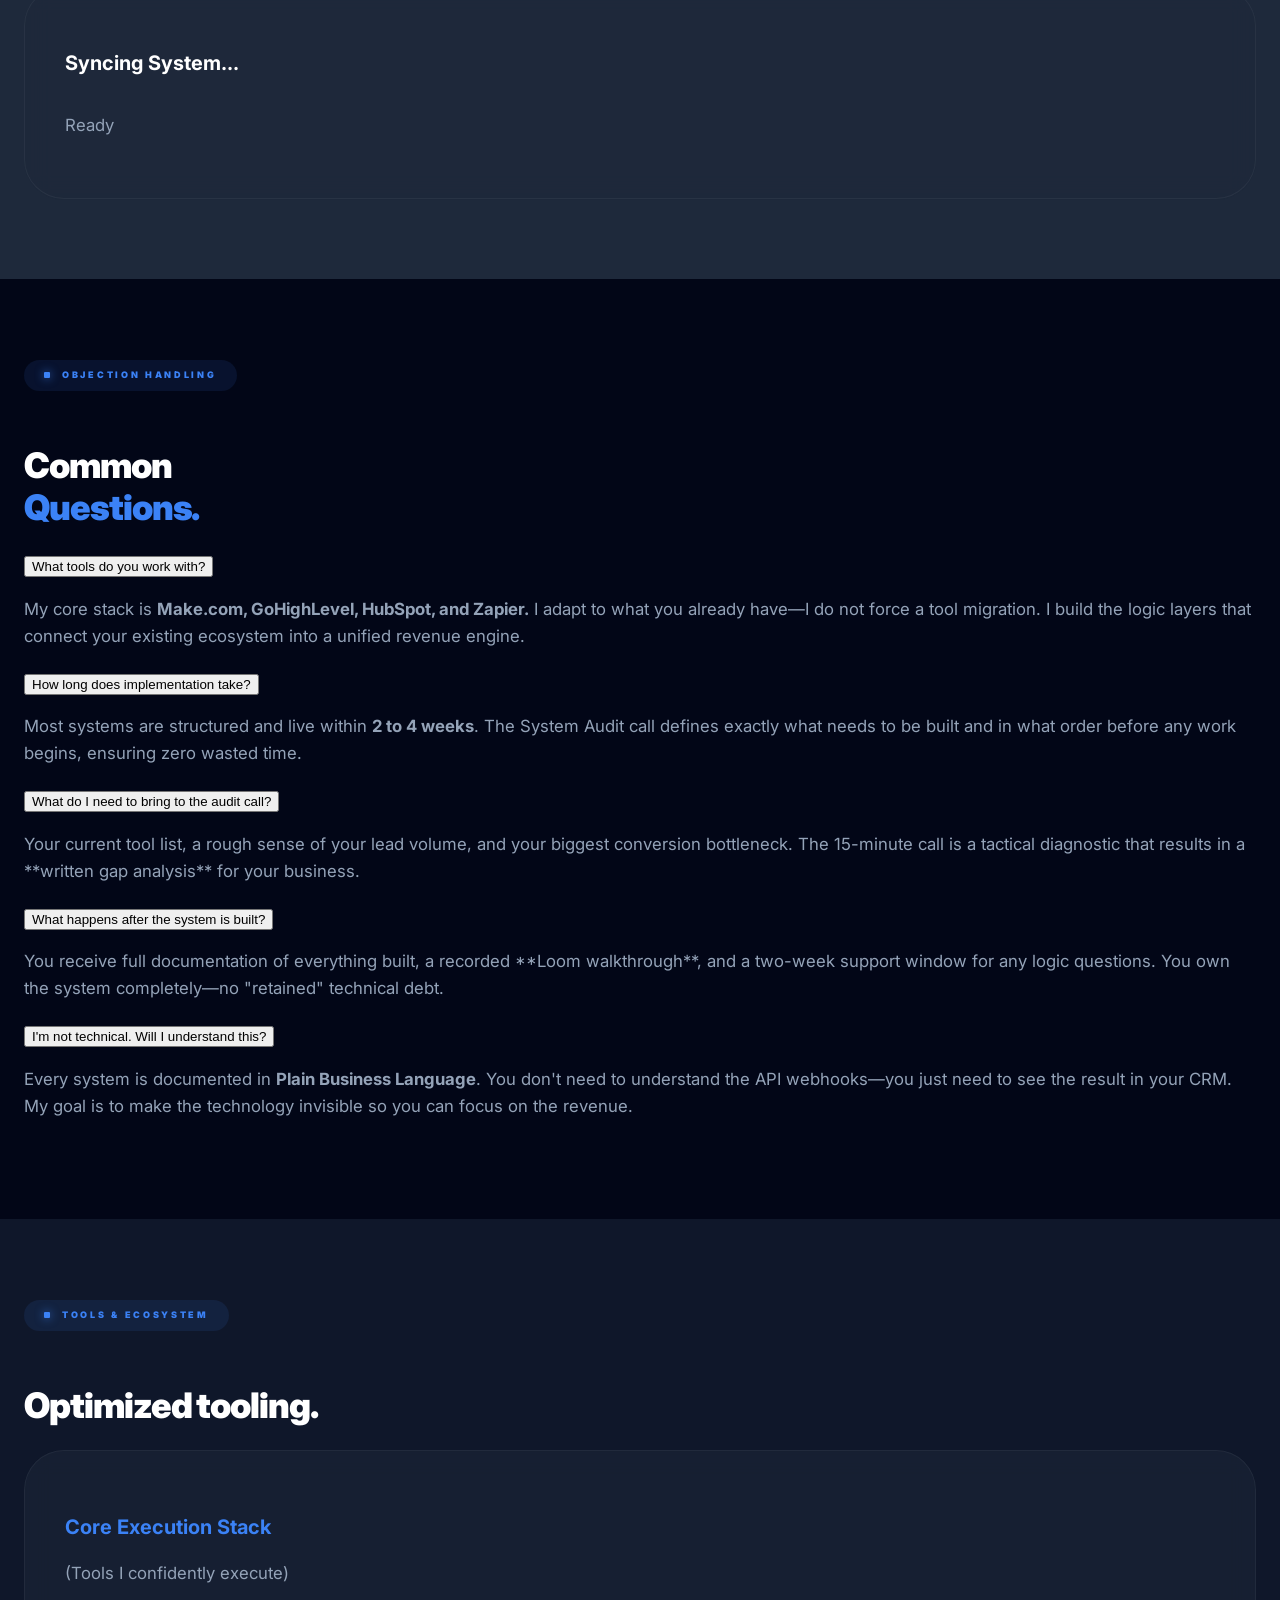
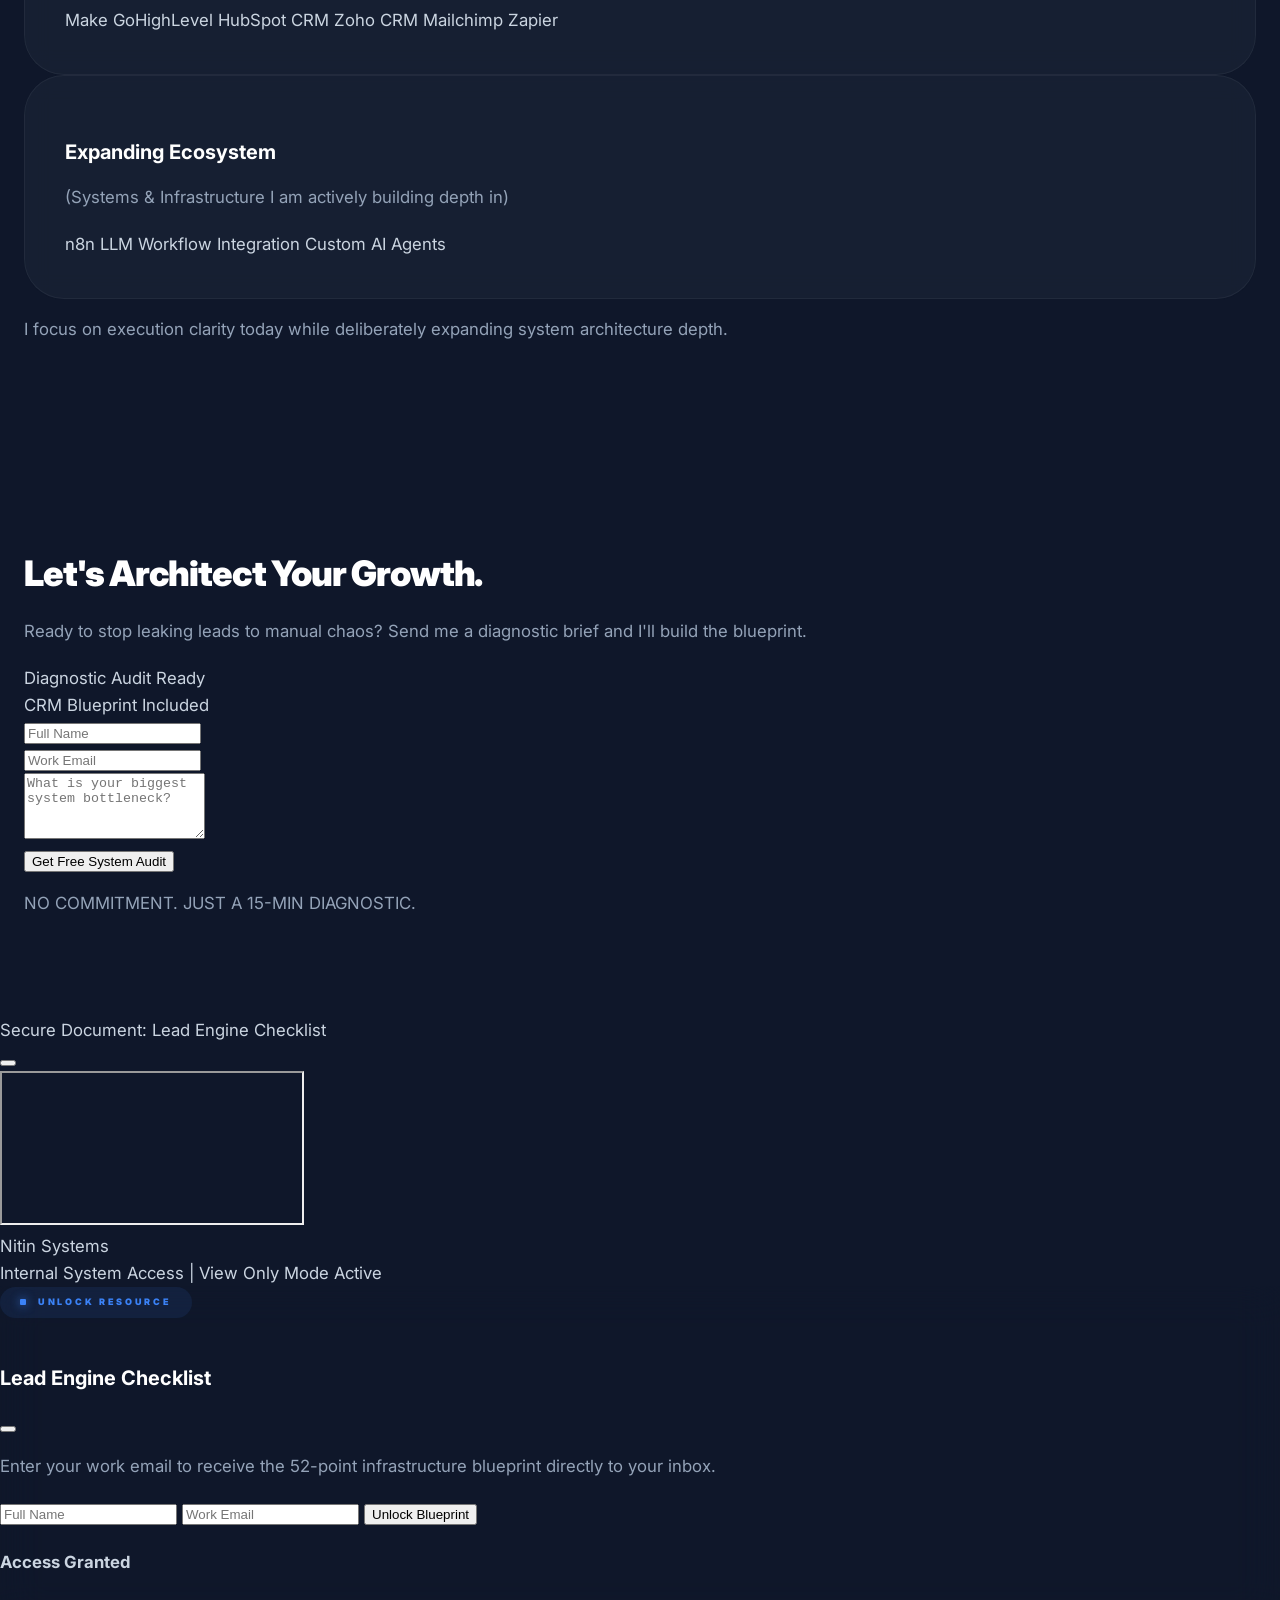
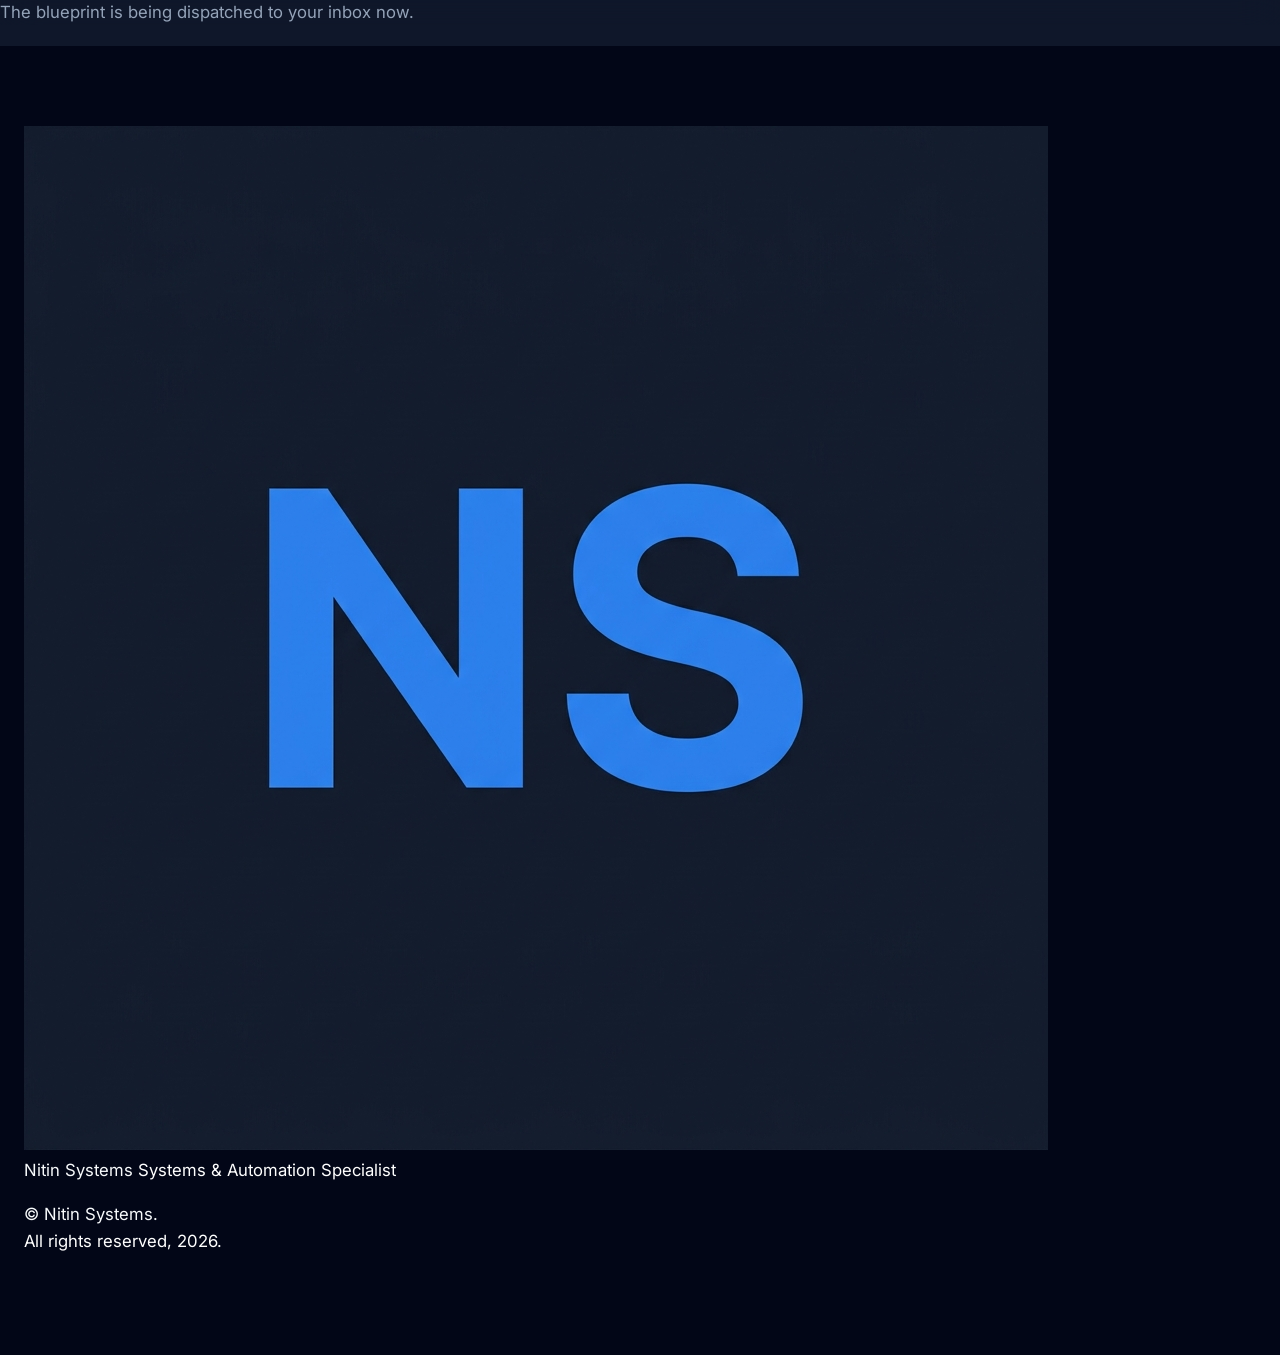
==== commit 2bb75c56: "Remove revenue leakage and automation efficiency sections" ====
--- a/index.html
+++ b/index.html
@@ -402,20 +402,9 @@
                         </p>
                     </div>
 
-                    <div class="grid grid-cols-2 gap-8 mt-12">
-                        <div class="reveal-delay-1">
-                            <div class="text-4xl font-black text-blue-500 mb-2">98%</div>
-                            <div class="text-[10px] font-bold text-slate-500 uppercase tracking-widest">Revenue Leakage in Manual Pipelines</div>
-                        </div>
-                        <div class="reveal-delay-2">
-                            <div class="text-4xl font-black text-blue-500 mb-2">85%</div>
-                            <div class="text-[10px] font-bold text-slate-500 uppercase tracking-widest">Automation Efficiency Gains</div>
-                        </div>
-                    </div>
-
-                    <div class="p-8 rounded-[2rem] bg-blue-600/5 border border-blue-500/10 transition-all hover:bg-blue-600/10 mt-8">
-                        <p class="text-lg font-bold text-bright mb-4">The result is not failure. It is constant friction.</p>
-                        <p class="text-lg text-accent font-medium leading-relaxed mb-0">My focus is on building the infrastructure that makes this friction impossible.</p>
+                    <div class="p-6 rounded-2xl bg-white/[0.02] border border-white/5 mt-8">
+                        <p class="text-lg font-bold text-white mb-2">The result is not failure. It is constant friction.</p>
+                        <p class="text-base text-blue-400 font-medium leading-relaxed mb-0">My focus is on building the infrastructure that makes this friction impossible.</p>
                     </div>
                 </div>
             </div>
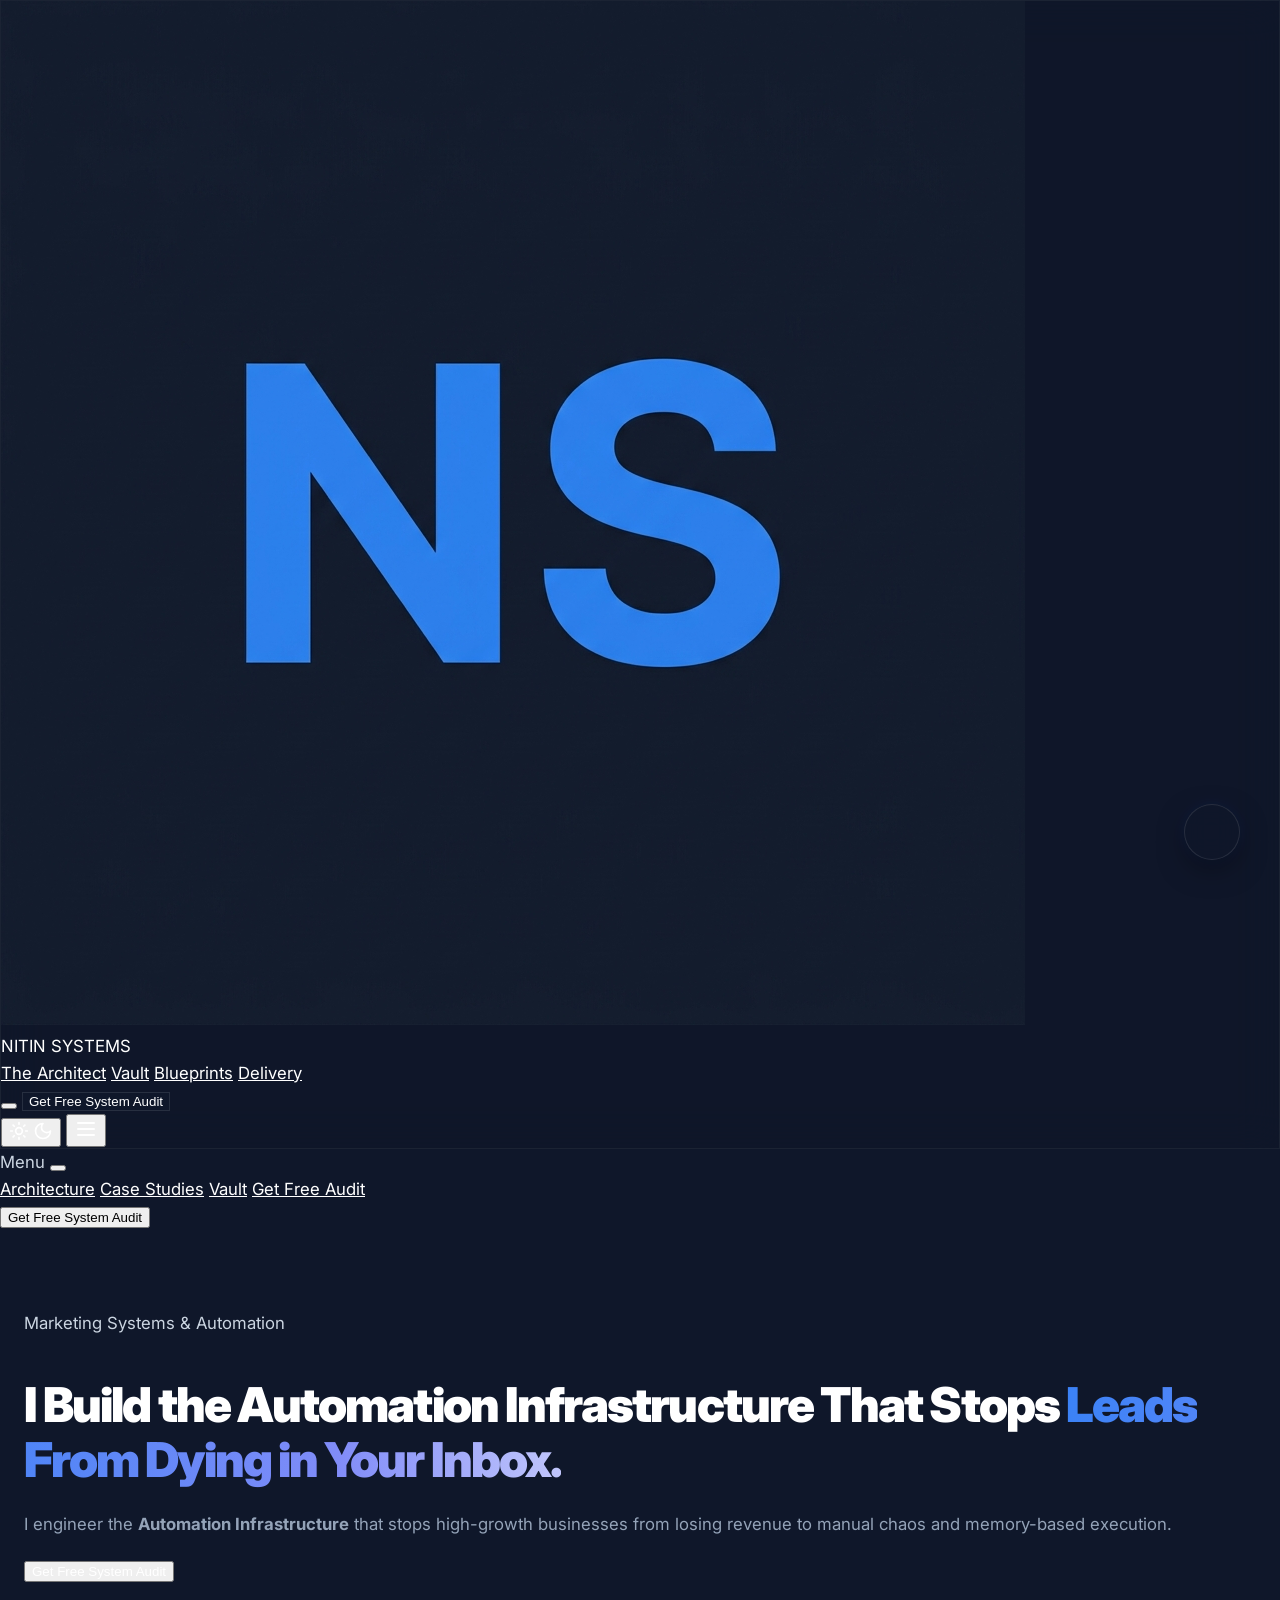
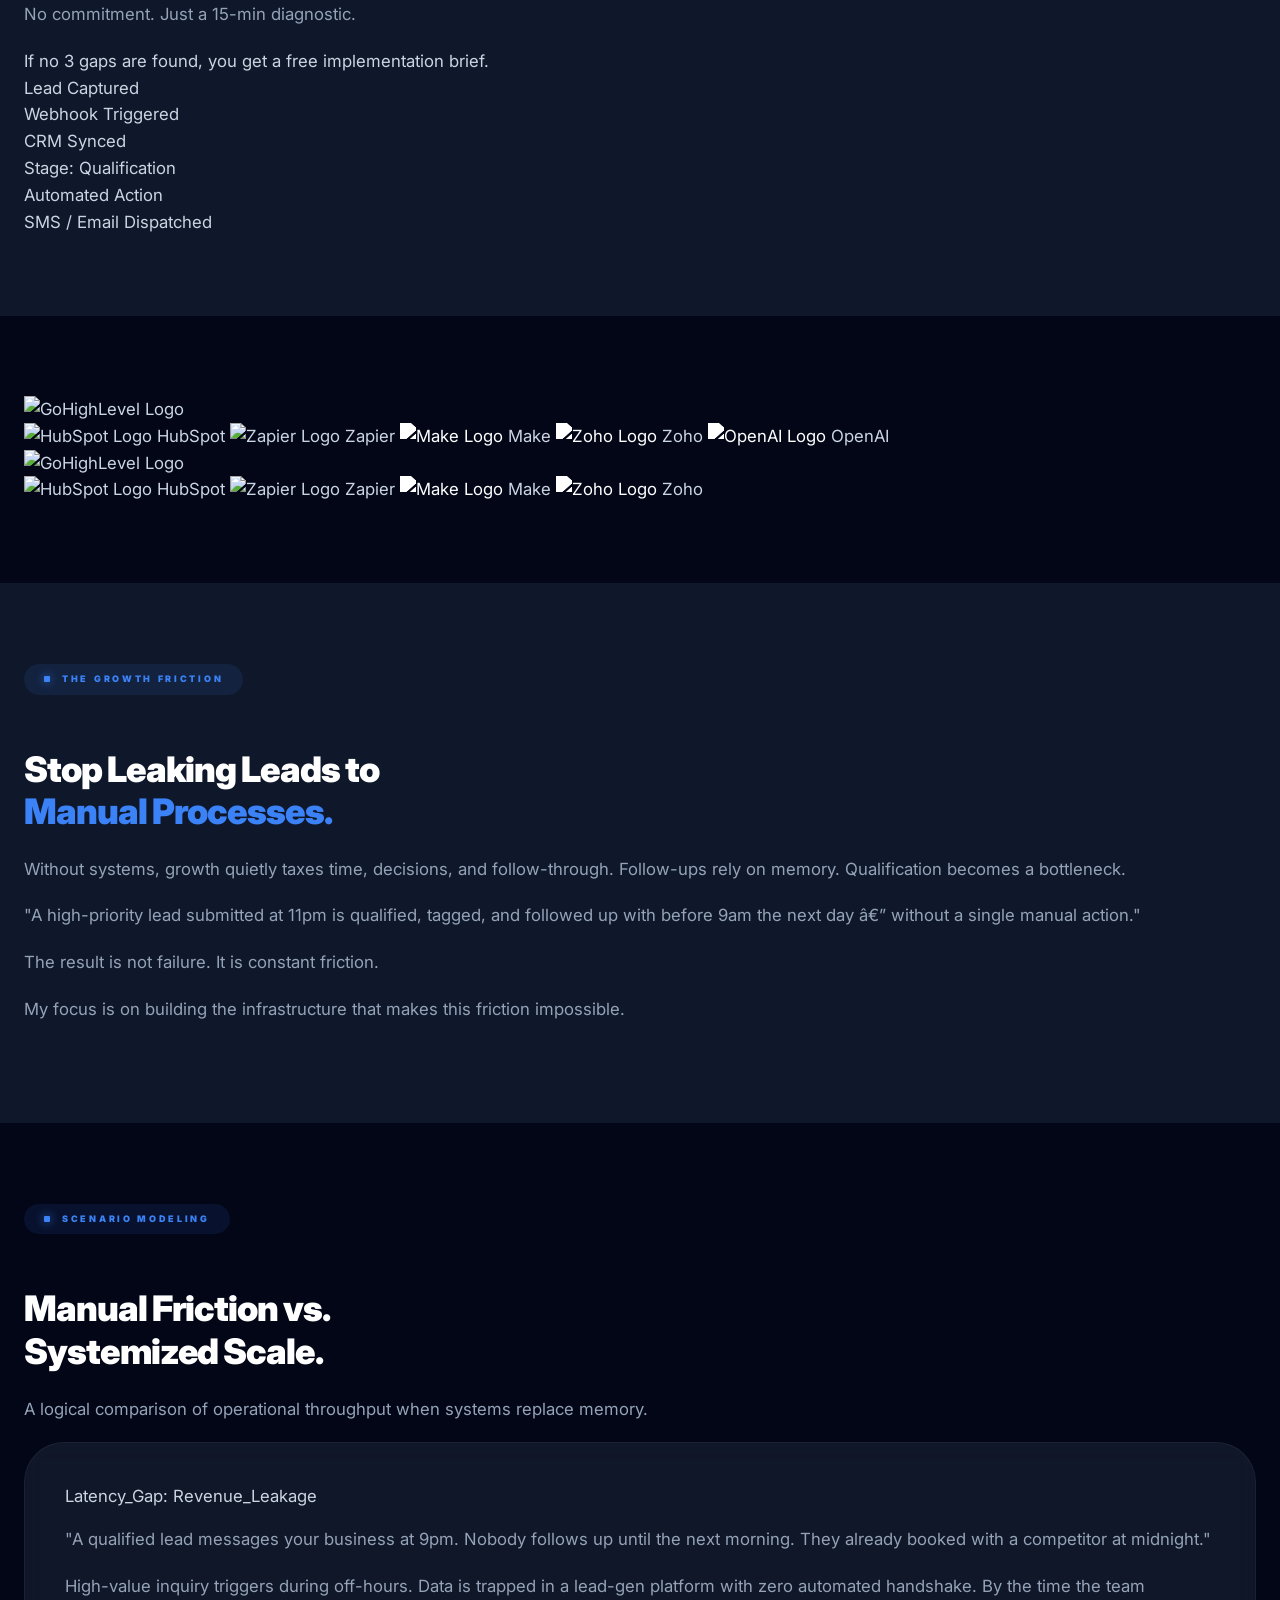
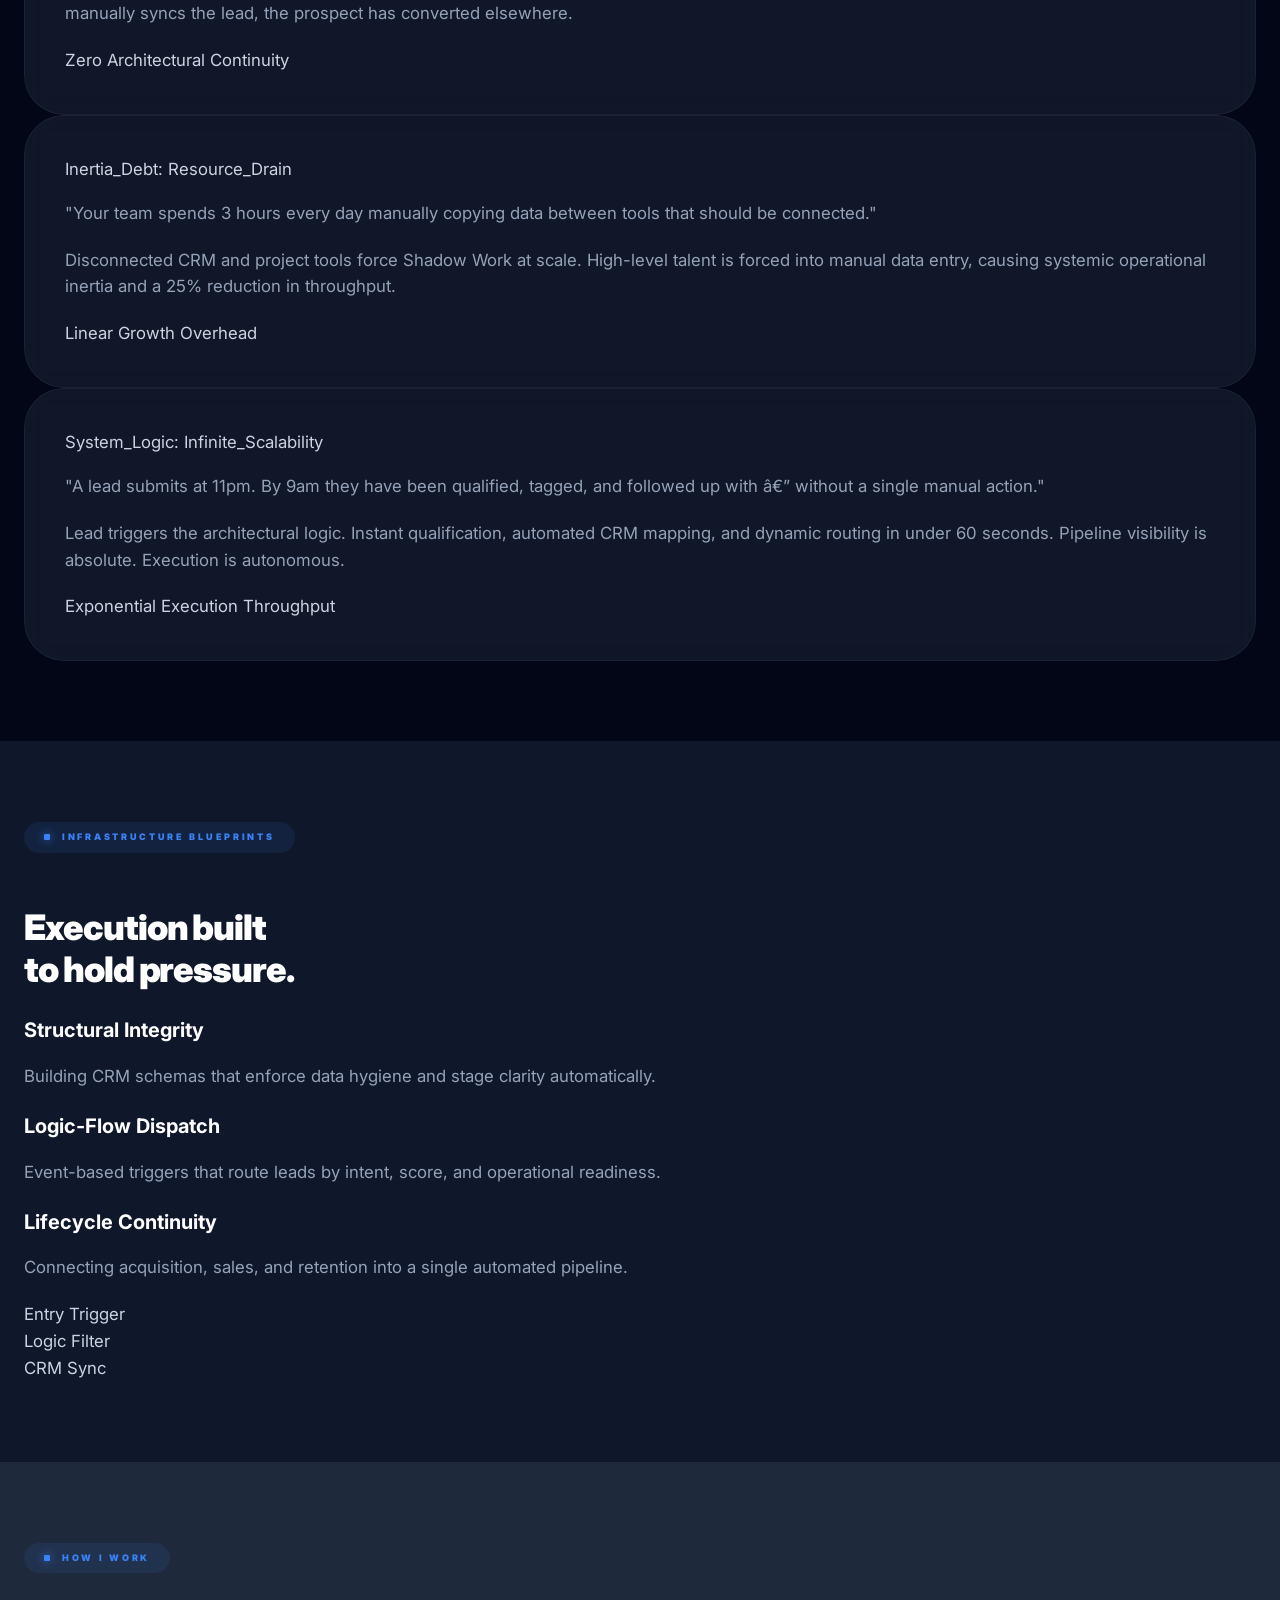
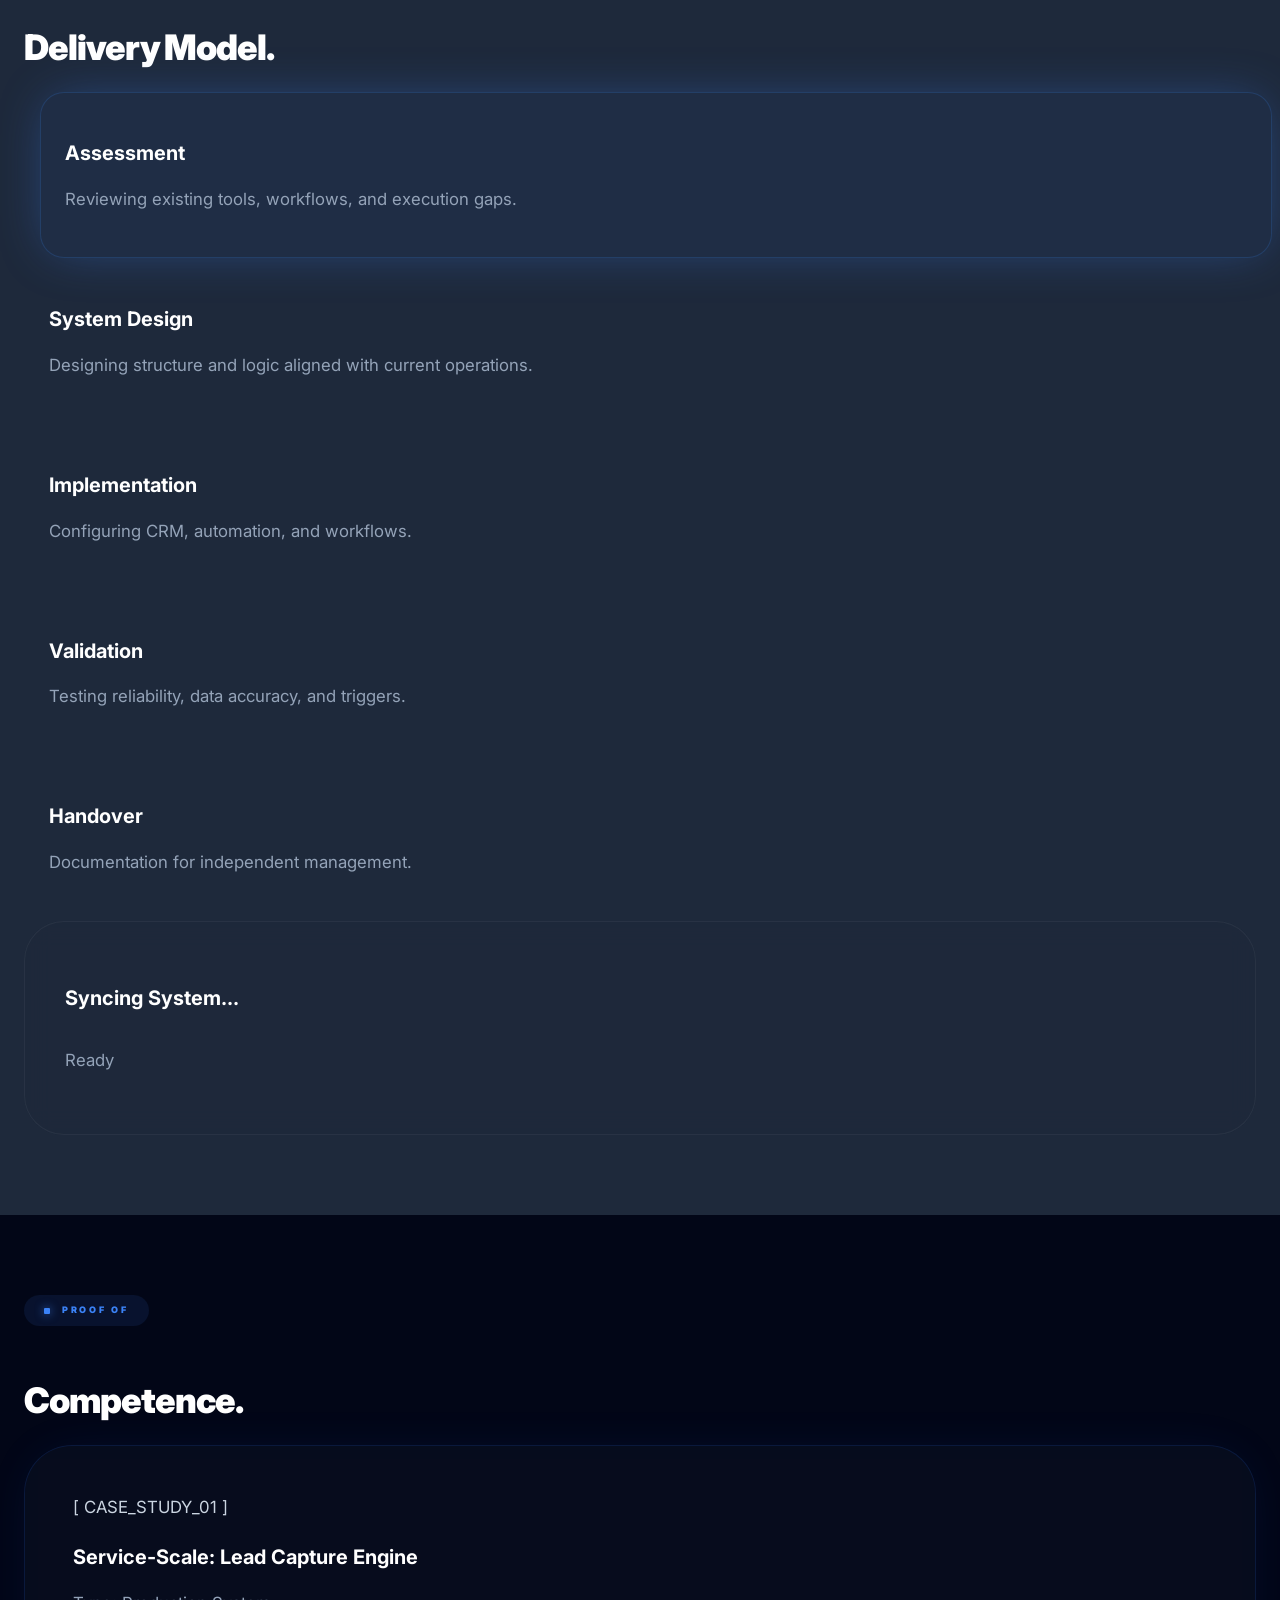
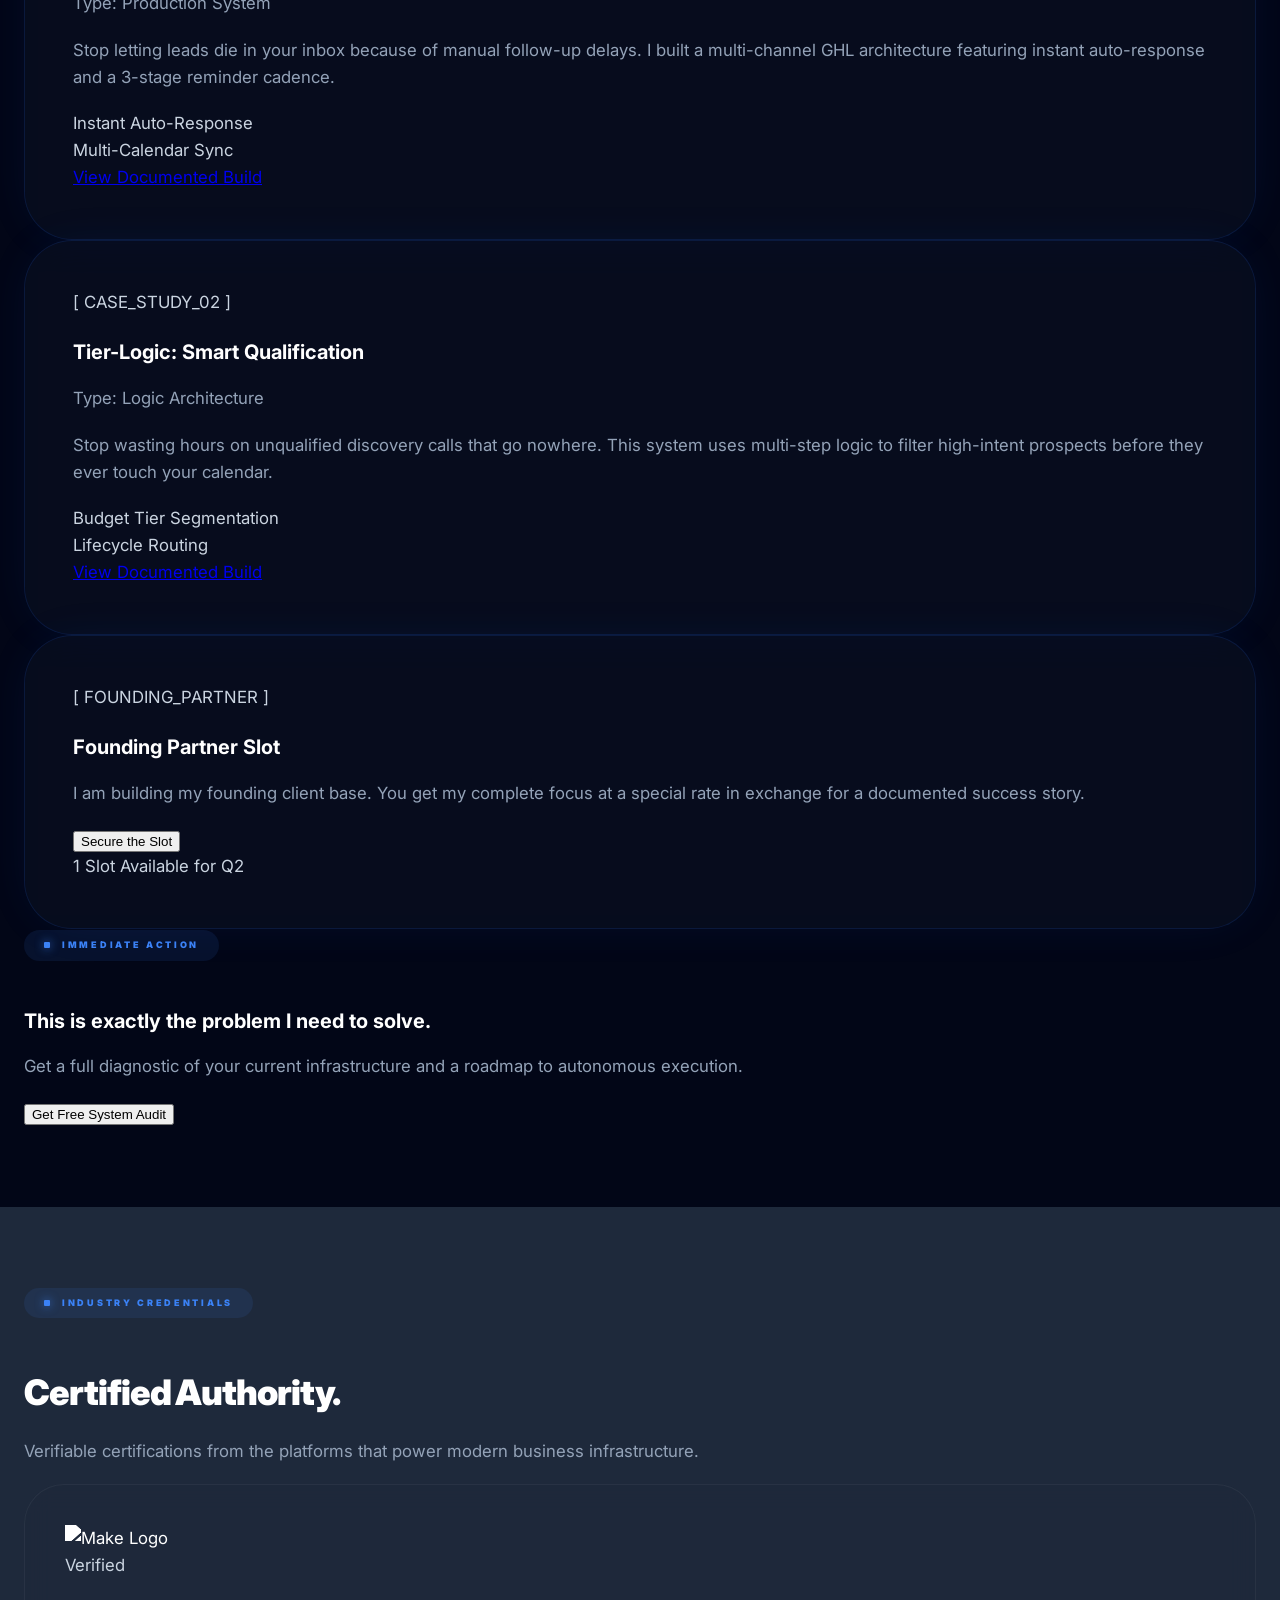
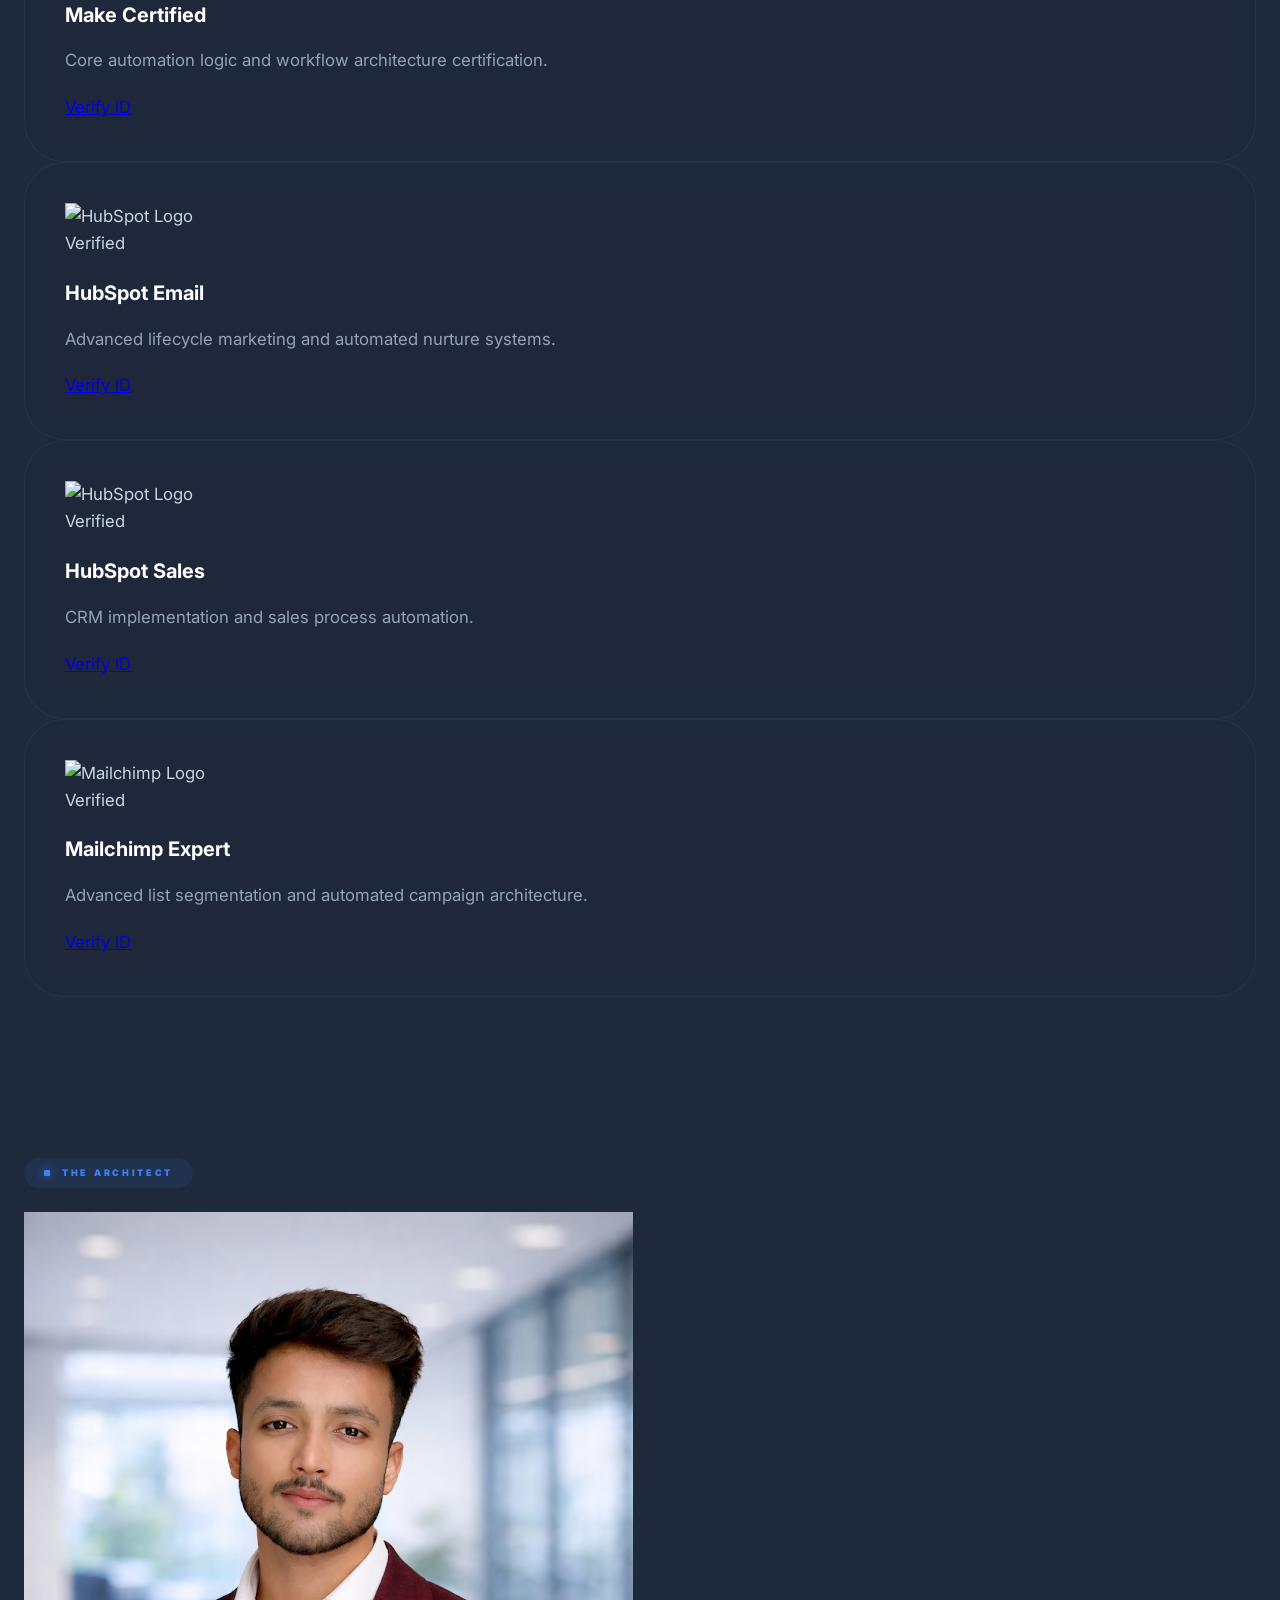
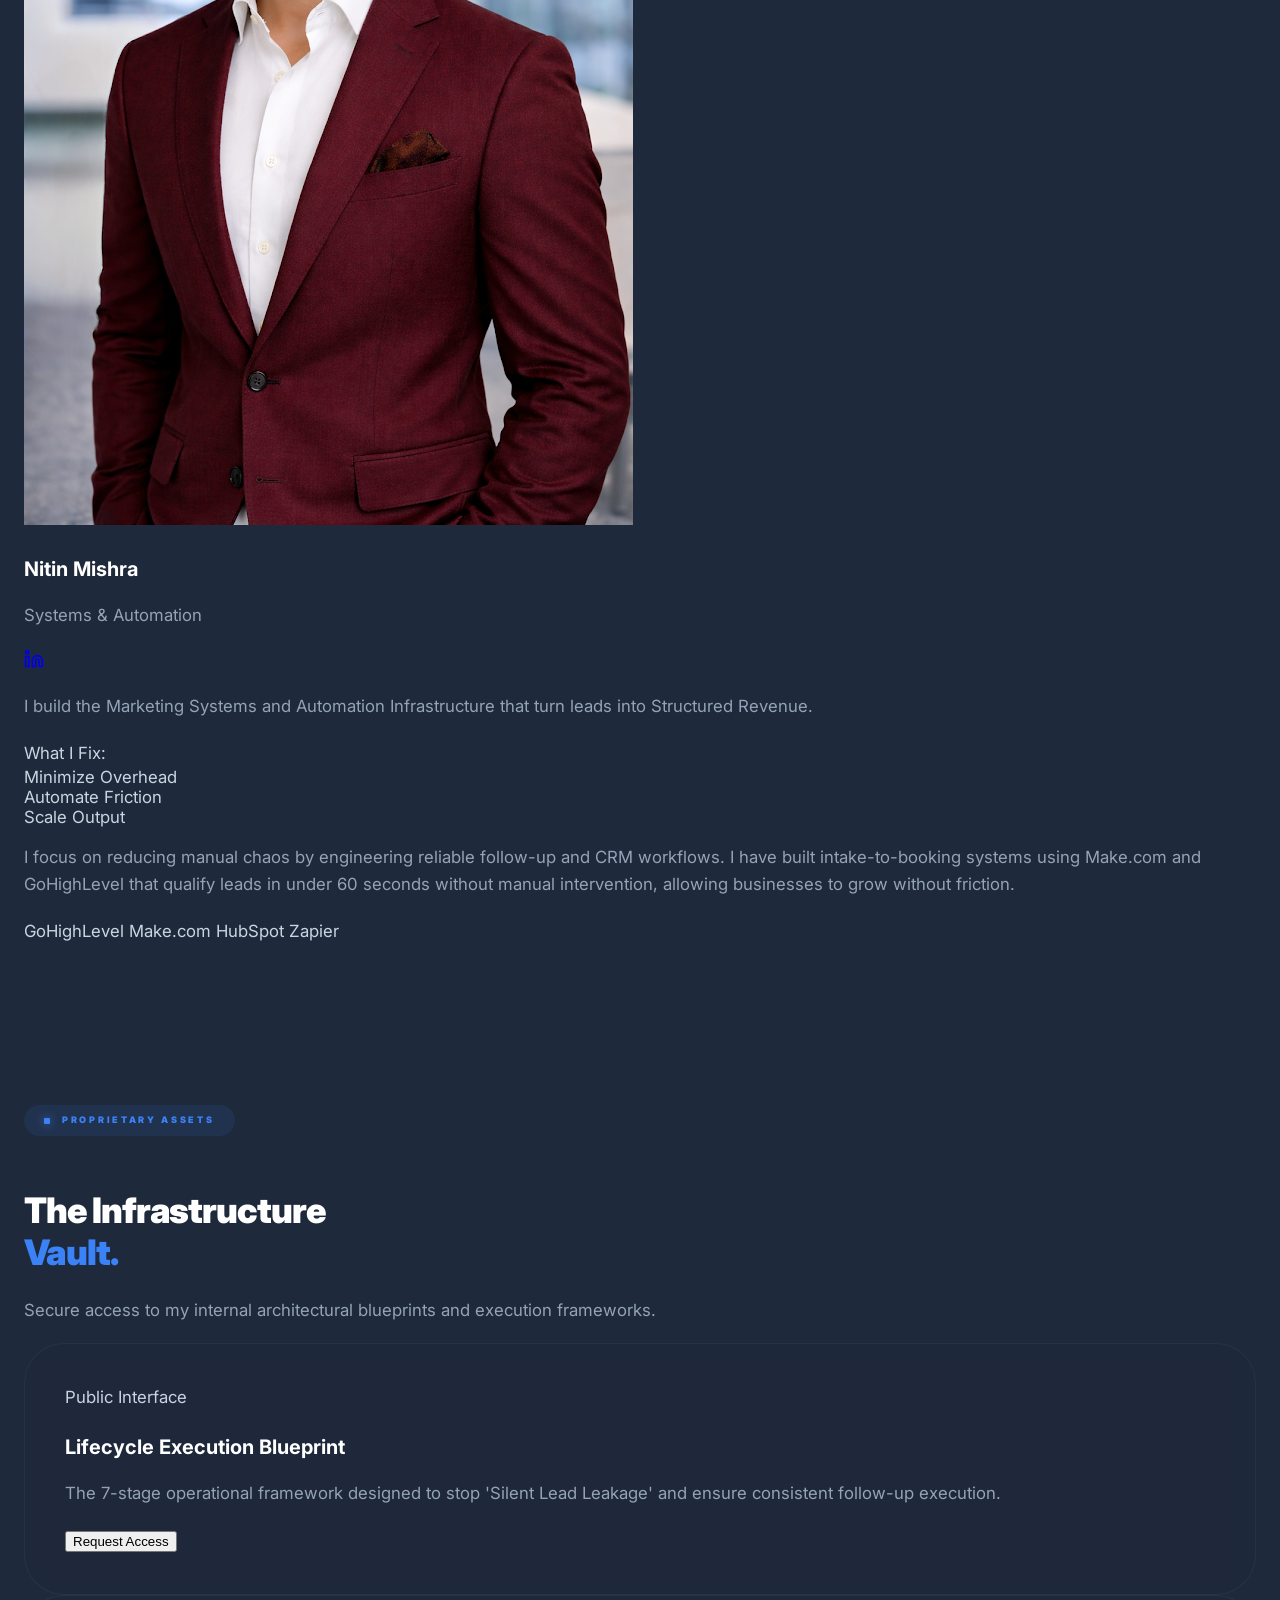
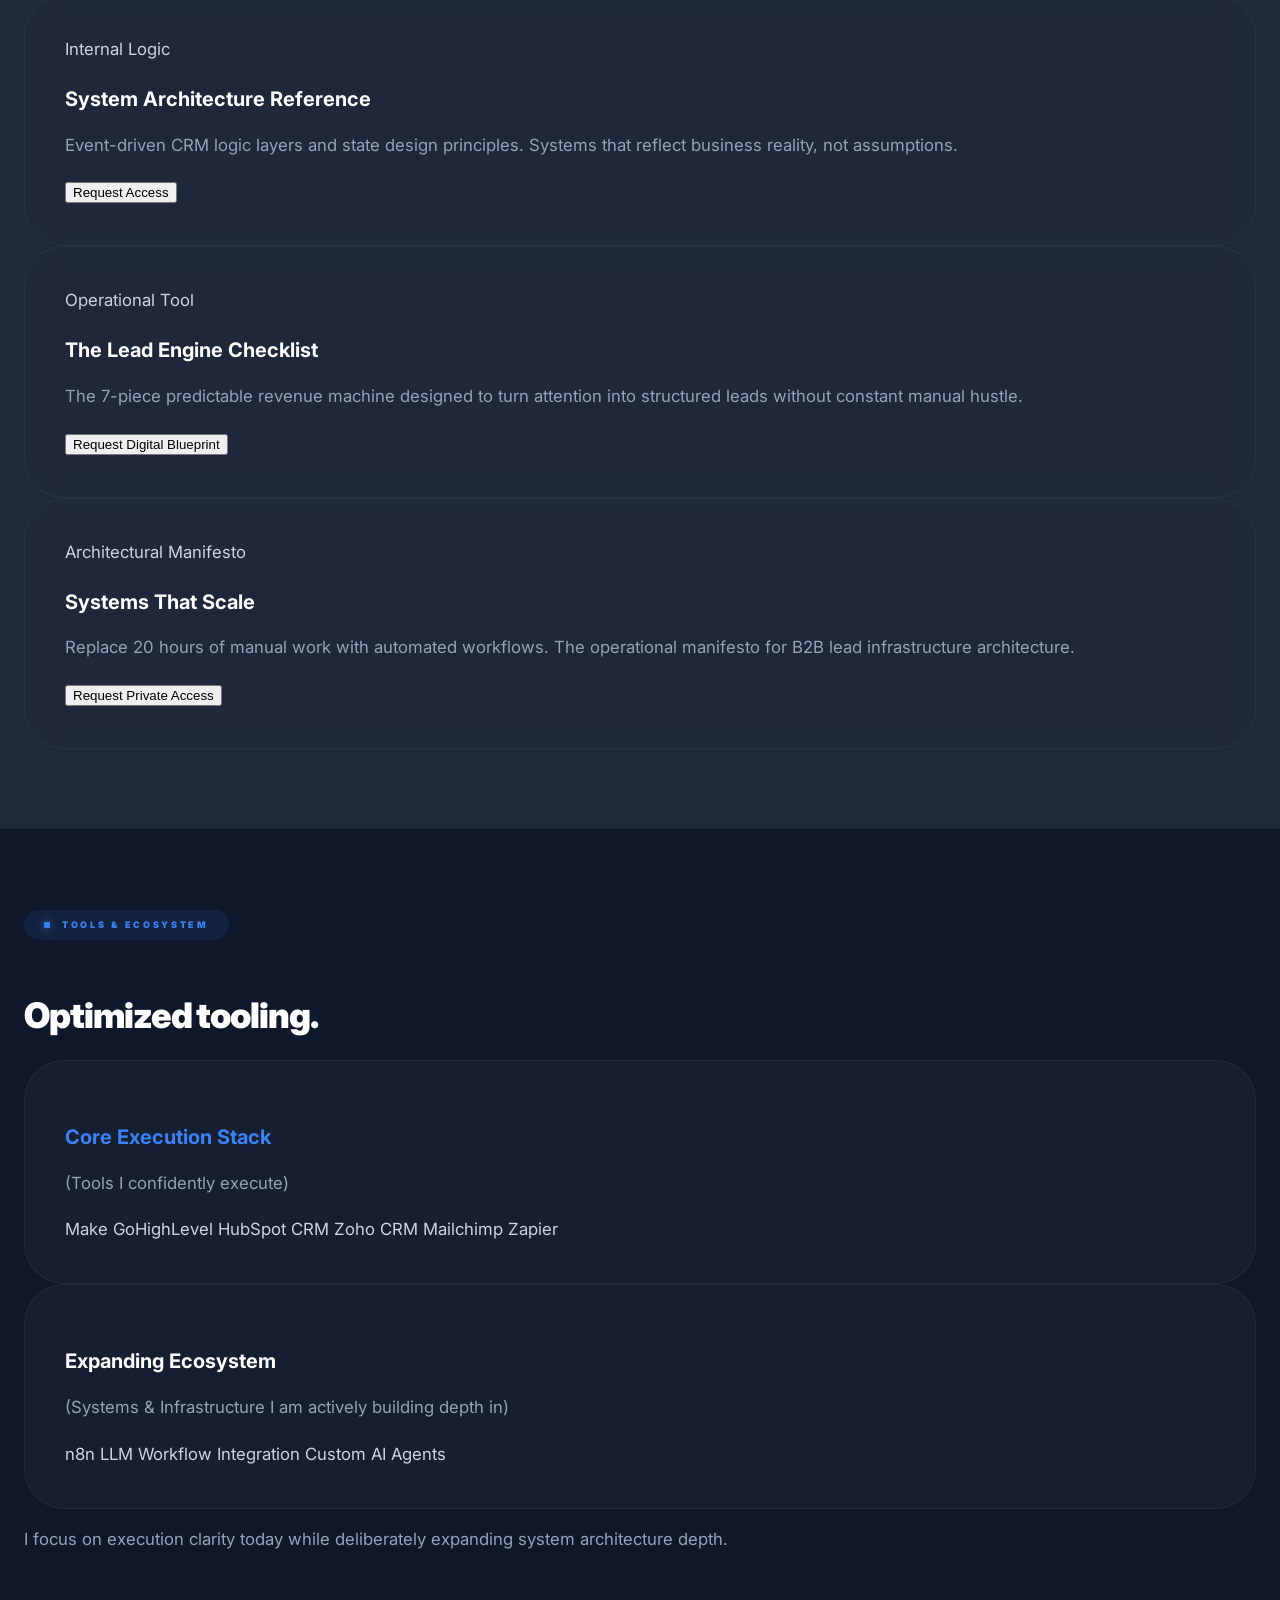
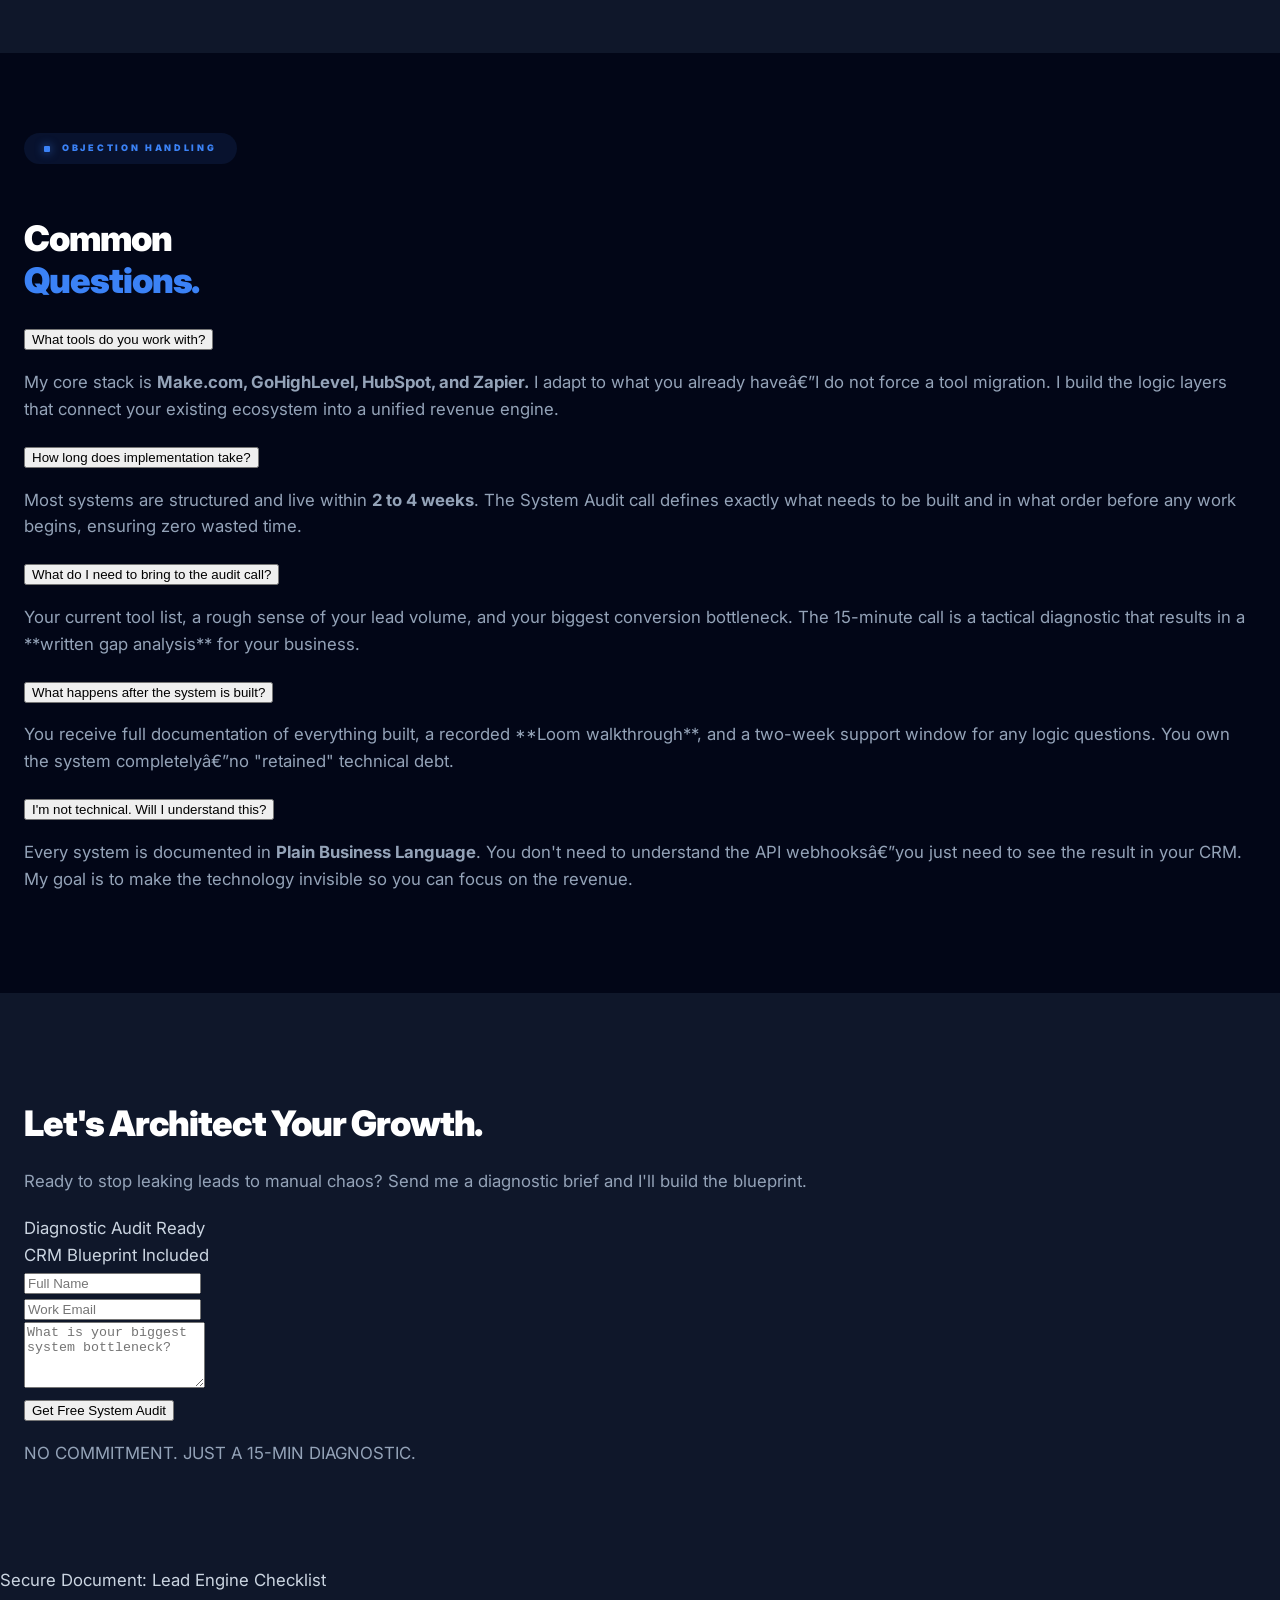
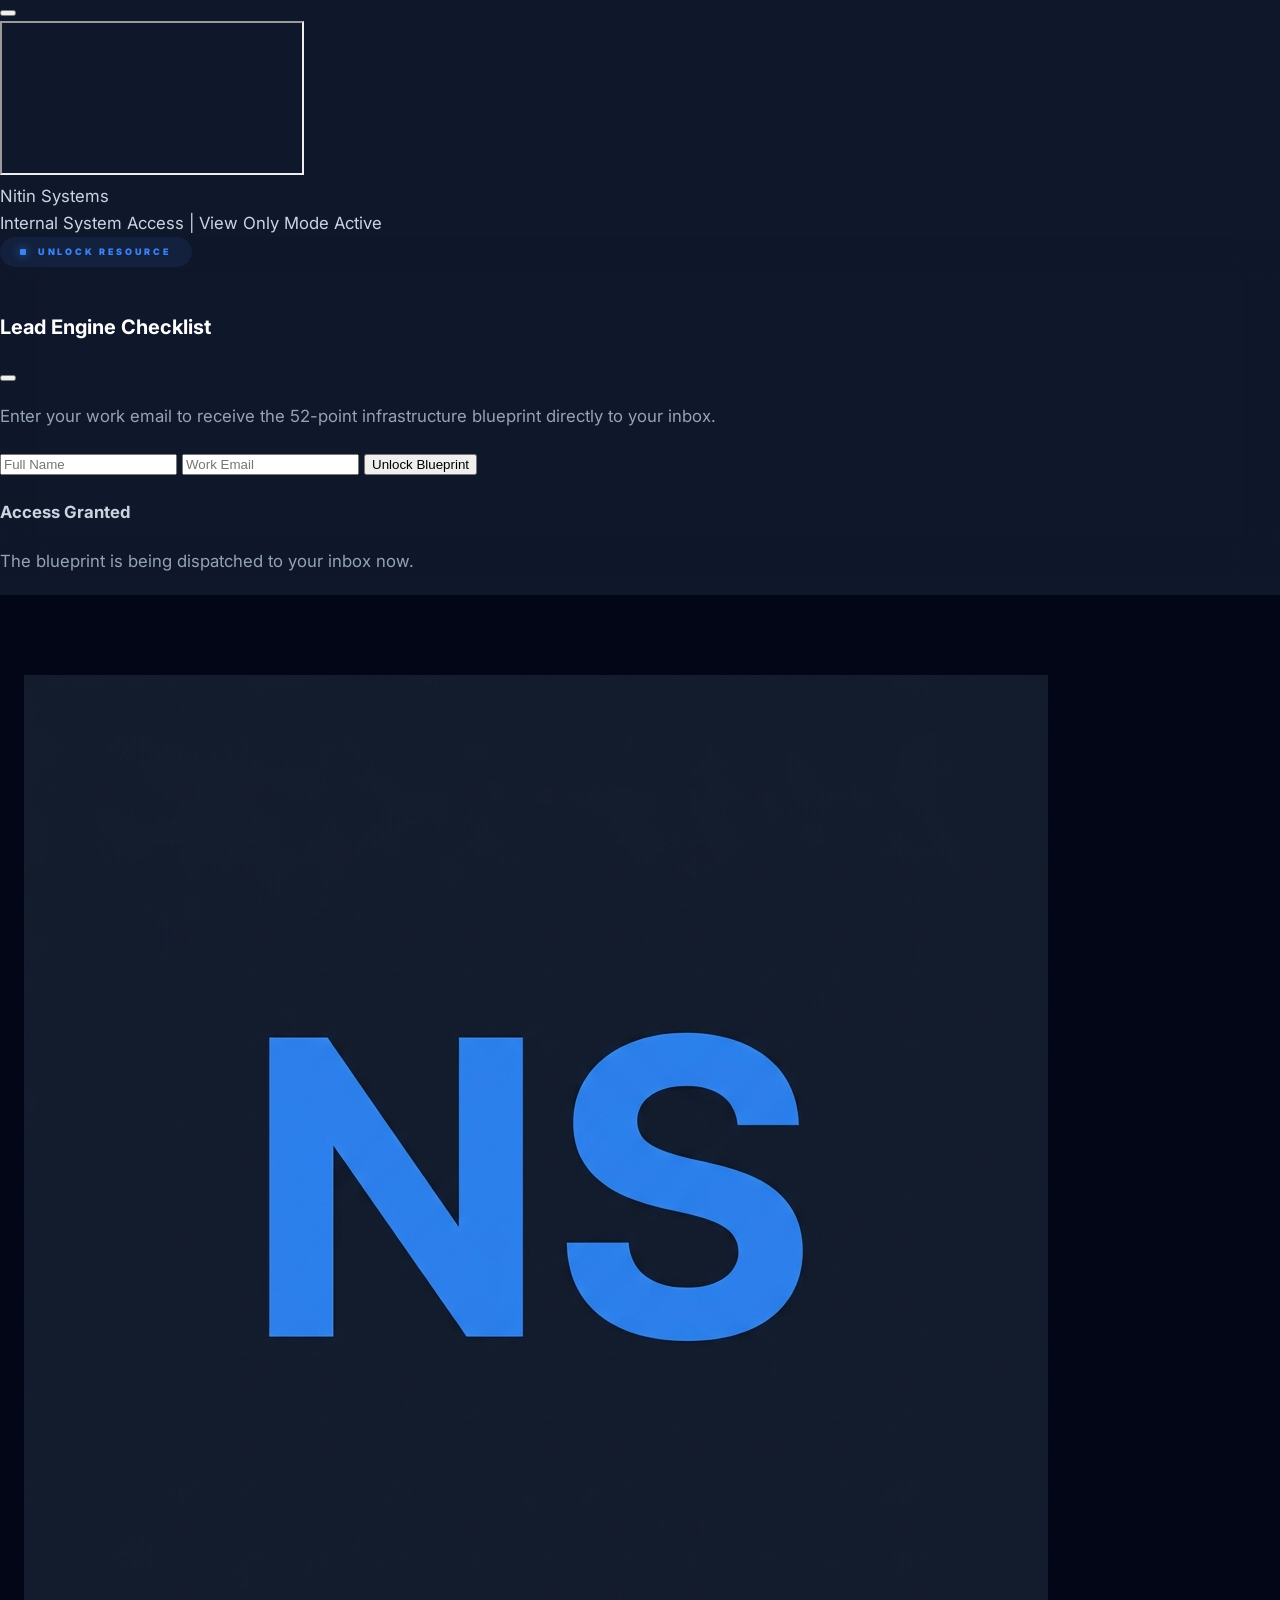
==== commit 33baa8cf: "Remove Scenario Modeling section from index.html Removed the Scenario Modeling section and adjusted " ====
--- a/index.html
+++ b/index.html
@@ -322,45 +322,6 @@
         </div>
     </section>
 
-    <!-- 3. SCENARIO MODELING (Pain/Agitation) -->
-    <section id="scenarios" class="bg-tertiary py-24 border-y border-white/5 scroll-mt-24 relative overflow-hidden">
-        <div class="absolute inset-0 z-0 about-bg-grid opacity-5 pointer-events-none"></div>
-        <div class="max-w-7xl mx-auto px-6 reveal relative z-10">
-            <div class="mb-16">
-                <div class="section-tag">Scenario Modeling</div>
-                <h2 class="text-4xl md:text-5xl font-black mt-4 leading-tight text-white uppercase tracking-tighter">
-                    Manual Friction vs. <br /><span class="text-blue-500">Systemized Scale.</span>
-                </h2>
-                <p class="section-subtext mt-6">A logical comparison of operational throughput when systems replace memory.</p>
-            </div>
-
-            <div class="grid grid-cols-1 md:grid-cols-3 gap-8">
-                <!-- Scenario 1 -->
-                <div class="bento-card border-slate-500/10 bg-slate-500/[0.02]">
-                    <div class="text-[9px] font-black text-slate-500/50 uppercase tracking-[0.2em] mb-4">Latency_Gap: Revenue_Leakage</div>
-                    <p class="text-white font-bold mb-4 italic">"A qualified lead messages your business at 9pm. Nobody follows up until the next morning. They already booked with a competitor at midnight."</p>
-                    <p class="text-xs text-slate-400 leading-relaxed mb-6">High-value inquiry triggers during off-hours. Data is trapped in a lead-gen platform with zero automated handshake. By the time the team manually syncs the lead, the prospect has converted elsewhere.</p>
-                    <div class="inline-block px-3 py-1 rounded-full bg-slate-500/10 border border-slate-500/20 text-[8px] font-black text-slate-500 uppercase tracking-widest">Zero Architectural Continuity</div>
-                </div>
-
-                <!-- Scenario 2 -->
-                <div class="bento-card border-slate-500/10 bg-slate-500/[0.02]">
-                    <div class="text-[9px] font-black text-slate-500/50 uppercase tracking-[0.2em] mb-4">Inertia_Debt: Resource_Drain</div>
-                    <p class="text-white font-bold mb-4 italic">"Your team spends 3 hours every day manually copying data between tools that should be connected."</p>
-                    <p class="text-xs text-slate-400 leading-relaxed mb-6">Disconnected CRM and project tools force Shadow Work at scale. High-level talent is forced into manual data entry, causing systemic operational inertia and a 25% reduction in throughput.</p>
-                    <div class="inline-block px-3 py-1 rounded-full bg-slate-500/10 border border-slate-500/20 text-[8px] font-black text-slate-500 uppercase tracking-widest">Linear Growth Overhead</div>
-                </div>
-
-                <!-- Scenario 3 -->
-                <div class="bento-card border-blue-500/10 bg-blue-500/[0.02]">
-                    <div class="text-[9px] font-black text-blue-500/50 uppercase tracking-[0.2em] mb-4">System_Logic: Infinite_Scalability</div>
-                    <p class="text-white font-bold mb-4 italic">"A lead submits at 11pm. By 9am they have been qualified, tagged, and followed up with — without a single manual action."</p>
-                    <p class="text-xs text-slate-400 leading-relaxed mb-6">Lead triggers the architectural logic. Instant qualification, automated CRM mapping, and dynamic routing in under 60 seconds. Pipeline visibility is absolute. Execution is autonomous.</p>
-                    <div class="inline-block px-3 py-1 rounded-full bg-blue-500/10 border border-blue-500/20 text-[8px] font-black text-blue-500 uppercase tracking-widest">Exponential Execution Throughput</div>
-                </div>
-            </div>
-        </div>
-    </section>
 
     <!-- 4. GROWTH FRICTION (Pain/Agitation) -->
     <section id="friction" class="bg-primary py-24 scroll-mt-24 relative overflow-hidden">
@@ -398,7 +359,7 @@
                     
                     <div class="p-8 rounded-[2rem] bg-blue-600/5 border-l-4 border-blue-500 relative">
                         <p class="text-lg text-white font-medium leading-relaxed italic">
-                            "A high-priority lead submitted at 11pm is qualified, tagged, and followed up with before 9am the next day — without a single manual action."
+                            "A high-priority lead submitted at 11pm is qualified, tagged, and followed up with before 9am the next day â€” without a single manual action."
                         </p>
                     </div>
 
@@ -406,6 +367,46 @@
                         <p class="text-lg font-bold text-white mb-2">The result is not failure. It is constant friction.</p>
                         <p class="text-base text-blue-400 font-medium leading-relaxed mb-0">My focus is on building the infrastructure that makes this friction impossible.</p>
                     </div>
+                </div>
+            </div>
+        </div>
+    </section>
+
+    <!-- 3. SCENARIO MODELING (Pain/Agitation) -->
+    <section id="scenarios" class="bg-tertiary py-24 border-y border-white/5 scroll-mt-24 relative overflow-hidden">
+        <div class="absolute inset-0 z-0 about-bg-grid opacity-5 pointer-events-none"></div>
+        <div class="max-w-7xl mx-auto px-6 reveal relative z-10">
+            <div class="mb-16">
+                <div class="section-tag">Scenario Modeling</div>
+                <h2 class="text-4xl md:text-5xl font-black mt-4 leading-tight text-white uppercase tracking-tighter">
+                    Manual Friction vs. <br /><span class="text-blue-500">Systemized Scale.</span>
+                </h2>
+                <p class="section-subtext mt-6">A logical comparison of operational throughput when systems replace memory.</p>
+            </div>
+
+            <div class="grid grid-cols-1 lg:grid-cols-3 gap-8 lg:gap-12">
+                <!-- Scenario 1 -->
+                <div class="bento-card border-slate-500/10 bg-slate-500/[0.02]">
+                    <div class="text-[9px] font-black text-slate-500/50 uppercase tracking-[0.2em] mb-4">Latency_Gap: Revenue_Leakage</div>
+                    <p class="text-white font-bold mb-4 italic">"A qualified lead messages your business at 9pm. Nobody follows up until the next morning. They already booked with a competitor at midnight."</p>
+                    <p class="text-xs text-slate-400 leading-relaxed mb-6">High-value inquiry triggers during off-hours. Data is trapped in a lead-gen platform with zero automated handshake. By the time the team manually syncs the lead, the prospect has converted elsewhere.</p>
+                    <div class="inline-block px-3 py-1 rounded-full bg-slate-500/10 border border-slate-500/20 text-[8px] font-black text-slate-500 uppercase tracking-widest">Zero Architectural Continuity</div>
+                </div>
+
+                <!-- Scenario 2 -->
+                <div class="bento-card border-slate-500/10 bg-slate-500/[0.02]">
+                    <div class="text-[9px] font-black text-slate-500/50 uppercase tracking-[0.2em] mb-4">Inertia_Debt: Resource_Drain</div>
+                    <p class="text-white font-bold mb-4 italic">"Your team spends 3 hours every day manually copying data between tools that should be connected."</p>
+                    <p class="text-xs text-slate-400 leading-relaxed mb-6">Disconnected CRM and project tools force Shadow Work at scale. High-level talent is forced into manual data entry, causing systemic operational inertia and a 25% reduction in throughput.</p>
+                    <div class="inline-block px-3 py-1 rounded-full bg-slate-500/10 border border-slate-500/20 text-[8px] font-black text-slate-500 uppercase tracking-widest">Linear Growth Overhead</div>
+                </div>
+
+                <!-- Scenario 3 -->
+                <div class="bento-card border-blue-500/10 bg-blue-500/[0.02]">
+                    <div class="text-[9px] font-black text-blue-500/50 uppercase tracking-[0.2em] mb-4">System_Logic: Infinite_Scalability</div>
+                    <p class="text-white font-bold mb-4 italic">"A lead submits at 11pm. By 9am they have been qualified, tagged, and followed up with â€” without a single manual action."</p>
+                    <p class="text-xs text-slate-400 leading-relaxed mb-6">Lead triggers the architectural logic. Instant qualification, automated CRM mapping, and dynamic routing in under 60 seconds. Pipeline visibility is absolute. Execution is autonomous.</p>
+                    <div class="inline-block px-3 py-1 rounded-full bg-blue-500/10 border border-blue-500/20 text-[8px] font-black text-blue-500 uppercase tracking-widest">Exponential Execution Throughput</div>
                 </div>
             </div>
         </div>
@@ -511,6 +512,96 @@
         </div>
     </section>
 
+    <!-- 8. DELIVERY MODEL -->
+    <section id="how-i-work" class="bg-secondary py-24 relative scroll-mt-24">
+        <div class="max-w-7xl mx-auto grid lg:grid-cols-12 gap-12" id="delivery-section">
+            <div class="lg:col-span-12 reveal mb-16">
+                <div class="section-tag">How I Work</div>
+                <h2 class="text-4xl md:text-5xl font-black mt-4 leading-tight text-white uppercase tracking-tighter">Delivery Model.</h2>
+            </div>
+            <div class="lg:col-span-5 space-y-4 reveal relative">
+                <!-- System Backbone Line -->
+                <div class="absolute left-5 top-5 bottom-5 w-0.5 bg-slate-800 z-0">
+                    <div id="backbone-progress"
+                        class="w-full bg-blue-600 transition-all duration-700 shadow-[0_0_15px_rgba(37,99,235,0.5)]"
+                        style="height: 0%"></div>
+                </div>
+
+                <div data-phase="1" class="phase-card cursor-pointer active relative z-10">
+                    <div class="flex items-center gap-5">
+                        <div
+                            class="w-10 h-10 rounded-xl flex items-center justify-center bg-slate-800 transition-all duration-500 phase-icon-box">
+                            <i data-lucide="search" class="w-5 h-5"></i>
+                        </div>
+                        <h3 class="mb-0 text-sm md:text-base">Assessment</h3>
+                    </div>
+                    <p class="mt-4 text-sm mb-0 phase-desc">Reviewing existing tools, workflows, and execution gaps.</p>
+                </div>
+                <div data-phase="2" class="phase-card cursor-pointer relative z-10">
+                    <div class="flex items-center gap-5">
+                        <div
+                            class="w-10 h-10 rounded-xl flex items-center justify-center bg-slate-800 transition-all duration-500 phase-icon-box">
+                            <i data-lucide="pen-tool" class="w-5 h-5"></i>
+                        </div>
+                        <h3 class="mb-0 text-sm md:text-base">System Design</h3>
+                    </div>
+                    <p class="mt-4 text-sm mb-0 phase-desc hidden">Designing structure and logic aligned with current
+                        operations.</p>
+                </div>
+                <div data-phase="3" class="phase-card cursor-pointer relative z-10">
+                    <div class="flex items-center gap-5">
+                        <div
+                            class="w-10 h-10 rounded-xl flex items-center justify-center bg-slate-800 transition-all duration-500 phase-icon-box">
+                            <i data-lucide="settings" class="w-5 h-5"></i>
+                        </div>
+                        <h3 class="mb-0 text-sm md:text-base">Implementation</h3>
+                    </div>
+                    <p class="mt-4 text-sm mb-0 phase-desc hidden">Configuring CRM, automation, and workflows.</p>
+                </div>
+                <div data-phase="4" class="phase-card cursor-pointer relative z-10">
+                    <div class="flex items-center gap-5">
+                        <div
+                            class="w-10 h-10 rounded-xl flex items-center justify-center bg-slate-800 transition-all duration-500 phase-icon-box">
+                            <i data-lucide="shield-check" class="w-5 h-5"></i>
+                        </div>
+                        <h3 class="mb-0 text-sm md:text-base">Validation</h3>
+                    </div>
+                    <p class="mt-4 text-sm mb-0 phase-desc hidden">Testing reliability, data accuracy, and triggers.</p>
+                </div>
+                <div data-phase="5" class="phase-card cursor-pointer relative z-10">
+                    <div class="flex items-center gap-5">
+                        <div
+                            class="w-10 h-10 rounded-xl flex items-center justify-center bg-slate-800 transition-all duration-500 phase-icon-box">
+                            <i data-lucide="book-open" class="w-5 h-5"></i>
+                        </div>
+                        <h3 class="mb-0 text-sm md:text-base">Handover</h3>
+                    </div>
+                    <p class="mt-4 text-sm mb-0 phase-desc hidden">Documentation for independent management.</p>
+                </div>
+            </div>
+
+            <div class="lg:col-span-7 sticky top-40 h-[400px] lg:h-[600px] reveal flex items-center justify-center">
+                <div
+                    class="bento-card w-full h-full flex flex-col items-center justify-center border-blue-500/10 shadow-2xl overflow-hidden">
+                    <div class="relative w-48 h-48 mb-8" id="delivery-visual">
+                        <div
+                            class="absolute inset-0 border-2 border-dashed border-blue-500/20 rounded-full animate-spin-slow">
+                        </div>
+                        <div
+                            class="absolute inset-0 bg-gradient-to-b from-blue-500/10 to-transparent -translate-y-full scanner-line">
+                        </div>
+                        <div class="absolute inset-0 flex items-center justify-center" id="phase-icon-container">
+                            <i data-lucide="activity" class="w-16 h-16 text-blue-500 animate-pulse"></i>
+                        </div>
+                    </div>
+                    <h3 id="phase-status" class="mb-2 text-white">Syncing System...</h3>
+                    <p id="phase-subtext"
+                        class="text-blue-400 font-mono text-[10px] uppercase tracking-widest opacity-60">Ready</p>
+                </div>
+            </div>
+        </div>
+    </section>
+
     <!-- 6. OPERATIONAL SYSTEMS -->
     <section id="process" class="bg-tertiary py-24 border-y border-white/5 scroll-mt-24 relative overflow-hidden">
         <div class="absolute inset-0 z-0 about-bg-grid opacity-5 pointer-events-none"></div>
@@ -521,7 +612,7 @@
                     Competence<span class="text-blue-500">.</span>
                 </h2>
             </div>
-            <div class="comparison-grid three-cols">
+            <div class="grid grid-cols-1 lg:grid-cols-2 gap-8 mb-12">
                 <div class="comparison-card glow-blue border-blue-500/10 group">
                     <div class="text-[9px] font-black text-blue-500/50 uppercase tracking-[0.2em] mb-4">[ CASE_STUDY_01 ]</div>
                     <h3 class="text-xl text-white mb-2 uppercase tracking-widest">Service-Scale: Lead Capture Engine</h3>
@@ -566,8 +657,13 @@
                         </a>
                     </div>
                 </div>
-                <div class="comparison-card glow-blue border-blue-500/10 group">
-                    <div class="text-[9px] font-black text-blue-500/50 uppercase tracking-[0.2em] mb-4">[ CASE_STUDY_03 ]</div>
+            </div>
+            
+            <!-- Separated Founding Partner Card -->
+            <div class="max-w-4xl mx-auto">
+                <div class="comparison-card glow-blue border-emerald-500/20 bg-emerald-500/[0.02] group relative overflow-hidden">
+                    <div class="absolute right-0 top-0 w-32 h-32 bg-emerald-500/10 rounded-full blur-3xl pointer-events-none"></div>
+                    <div class="text-[9px] font-black text-emerald-500/80 uppercase tracking-[0.2em] mb-4">[ FOUNDING_PARTNER ]</div>
                     <h3 class="text-xl text-white mb-4">Founding Partner Slot</h3>
                     <p class="text-sm leading-relaxed mb-8 text-slate-300">I am building my founding client base. You get my complete focus at a special rate in exchange for a documented success story.</p>
                     <div class="flex flex-col gap-4">
@@ -586,7 +682,7 @@
                 <h3 class="text-3xl text-white mb-4 uppercase tracking-tighter font-black italic">This is exactly the problem I need to solve.</h3>
                 <p class="text-slate-400 mb-8 max-w-xl mx-auto">Get a full diagnostic of your current infrastructure and a roadmap to autonomous execution.</p>
                 <button data-cal-link="nitinmishra/30min" data-cal-namespace="30min"
-                    class="px-12 py-5 bg-blue-600 text-white rounded-full text-[12px] font-black uppercase tracking-widest hover:bg-blue-500 transition-all shadow-2xl shadow-blue-500/20">
+                    class="px-12 py-5 bg-blue-600 !text-white rounded-full text-[12px] font-black uppercase tracking-widest hover:bg-blue-500 transition-all shadow-2xl shadow-blue-500/20">
                     Get Free System Audit
                 </button>
             </div>
@@ -729,8 +825,8 @@
                 <h2 class="mt-4">The Infrastructure <br /><span class="text-accent italic">Vault.</span></h2>
                 <p class="section-subtext max-w-2xl mx-auto mt-6">Secure access to my internal architectural blueprints and execution frameworks.</p>
             </div>
-            <div class="grid md:grid-cols-2 gap-8">
-                <div class="bento-card group border-blue-500/10 bg-slate-900/40 p-10 rounded-[3rem] transition-all hover:border-blue-500/30">
+            <div class="grid md:grid-cols-2 gap-8 lg:gap-10">
+                <div class="bento-card group border-blue-500/10 bg-slate-900/40 p-8 rounded-[3rem] transition-all hover:border-blue-500/30">
                     <div class="flex justify-between items-start mb-12">
                         <div class="w-16 h-16 rounded-2xl bg-blue-600/10 flex items-center justify-center border border-blue-500/20 group-hover:bg-blue-600 group-hover:text-white transition-all duration-500">
                             <i data-lucide="layout" class="w-8 h-8"></i>
@@ -744,7 +840,7 @@
                         Request Access <i data-lucide="lock" class="w-3 h-3 ml-2"></i>
                     </button>
                 </div>
-                <div class="bento-card group border-blue-500/10 bg-slate-900/40 p-10 rounded-[3rem] transition-all hover:border-blue-500/30">
+                <div class="bento-card group border-blue-500/10 bg-slate-900/40 p-8 rounded-[3rem] transition-all hover:border-blue-500/30">
                     <div class="flex justify-between items-start mb-12">
                         <div class="w-16 h-16 rounded-2xl bg-blue-600/10 flex items-center justify-center border border-blue-500/20 group-hover:bg-blue-600 group-hover:text-white transition-all duration-500">
                             <i data-lucide="server" class="w-8 h-8"></i>
@@ -758,7 +854,7 @@
                         Request Access <i data-lucide="lock" class="w-3 h-3 ml-2"></i>
                     </button>
                 </div>
-                <div class="bento-card group border-blue-500/10 bg-slate-900/40 p-10 rounded-[3rem] transition-all hover:border-blue-500/30">
+                <div class="bento-card group border-blue-500/10 bg-slate-900/40 p-8 rounded-[3rem] transition-all hover:border-blue-500/30">
                     <div class="flex justify-between items-start mb-12">
                         <div class="w-16 h-16 rounded-2xl bg-blue-600/10 flex items-center justify-center border border-blue-500/20 group-hover:bg-blue-600 group-hover:text-white transition-all duration-500">
                             <i data-lucide="list-checks" class="w-8 h-8"></i>
@@ -772,7 +868,7 @@
                         Request Digital Blueprint <i data-lucide="lock" class="w-3 h-3 ml-2"></i>
                     </button>
                 </div>
-                <div class="bento-card group border-blue-500/10 bg-slate-900/40 p-10 rounded-[3rem] transition-all hover:border-blue-500/30">
+                <div class="bento-card group border-blue-500/10 bg-slate-900/40 p-8 rounded-[3rem] transition-all hover:border-blue-500/30">
                     <div class="flex justify-between items-start mb-12">
                         <div class="w-16 h-16 rounded-2xl bg-blue-600/10 flex items-center justify-center border border-blue-500/20 group-hover:bg-blue-600 group-hover:text-white transition-all duration-500">
                             <i data-lucide="shield-check" class="w-8 h-8"></i>
@@ -785,165 +881,6 @@
                             class="w-full py-4 rounded-2xl bg-white/5 border border-white/10 text-[10px] font-black uppercase tracking-widest text-white hover:bg-blue-600 hover:border-blue-600 transition-all">
                         Request Private Access <i data-lucide="lock" class="w-3 h-3 ml-2"></i>
                     </button>
-                </div>
-            </div>
-        </div>
-    </section>
-
-    <!-- 8. DELIVERY MODEL -->
-    <section id="how-i-work" class="bg-secondary py-24 relative scroll-mt-24">
-        <div class="max-w-7xl mx-auto grid lg:grid-cols-12 gap-12" id="delivery-section">
-            <div class="lg:col-span-12 reveal mb-16">
-                <div class="section-tag">How I Work</div>
-                <h2 class="text-4xl md:text-5xl font-black mt-4 leading-tight text-white uppercase tracking-tighter">Delivery Model.</h2>
-            </div>
-            <div class="lg:col-span-5 space-y-4 reveal relative">
-                <!-- System Backbone Line -->
-                <div class="absolute left-5 top-5 bottom-5 w-0.5 bg-slate-800 z-0">
-                    <div id="backbone-progress"
-                        class="w-full bg-blue-600 transition-all duration-700 shadow-[0_0_15px_rgba(37,99,235,0.5)]"
-                        style="height: 0%"></div>
-                </div>
-
-                <div data-phase="1" class="phase-card cursor-pointer active relative z-10">
-                    <div class="flex items-center gap-5">
-                        <div
-                            class="w-10 h-10 rounded-xl flex items-center justify-center bg-slate-800 transition-all duration-500 phase-icon-box">
-                            <i data-lucide="search" class="w-5 h-5"></i>
-                        </div>
-                        <h3 class="mb-0 text-sm md:text-base">Assessment</h3>
-                    </div>
-                    <p class="mt-4 text-sm mb-0 phase-desc">Reviewing existing tools, workflows, and execution gaps.</p>
-                </div>
-                <div data-phase="2" class="phase-card cursor-pointer relative z-10">
-                    <div class="flex items-center gap-5">
-                        <div
-                            class="w-10 h-10 rounded-xl flex items-center justify-center bg-slate-800 transition-all duration-500 phase-icon-box">
-                            <i data-lucide="pen-tool" class="w-5 h-5"></i>
-                        </div>
-                        <h3 class="mb-0 text-sm md:text-base">System Design</h3>
-                    </div>
-                    <p class="mt-4 text-sm mb-0 phase-desc hidden">Designing structure and logic aligned with current
-                        operations.</p>
-                </div>
-                <div data-phase="3" class="phase-card cursor-pointer relative z-10">
-                    <div class="flex items-center gap-5">
-                        <div
-                            class="w-10 h-10 rounded-xl flex items-center justify-center bg-slate-800 transition-all duration-500 phase-icon-box">
-                            <i data-lucide="settings" class="w-5 h-5"></i>
-                        </div>
-                        <h3 class="mb-0 text-sm md:text-base">Implementation</h3>
-                    </div>
-                    <p class="mt-4 text-sm mb-0 phase-desc hidden">Configuring CRM, automation, and workflows.</p>
-                </div>
-                <div data-phase="4" class="phase-card cursor-pointer relative z-10">
-                    <div class="flex items-center gap-5">
-                        <div
-                            class="w-10 h-10 rounded-xl flex items-center justify-center bg-slate-800 transition-all duration-500 phase-icon-box">
-                            <i data-lucide="shield-check" class="w-5 h-5"></i>
-                        </div>
-                        <h3 class="mb-0 text-sm md:text-base">Validation</h3>
-                    </div>
-                    <p class="mt-4 text-sm mb-0 phase-desc hidden">Testing reliability, data accuracy, and triggers.</p>
-                </div>
-                <div data-phase="5" class="phase-card cursor-pointer relative z-10">
-                    <div class="flex items-center gap-5">
-                        <div
-                            class="w-10 h-10 rounded-xl flex items-center justify-center bg-slate-800 transition-all duration-500 phase-icon-box">
-                            <i data-lucide="book-open" class="w-5 h-5"></i>
-                        </div>
-                        <h3 class="mb-0 text-sm md:text-base">Handover</h3>
-                    </div>
-                    <p class="mt-4 text-sm mb-0 phase-desc hidden">Documentation for independent management.</p>
-                </div>
-            </div>
-
-            <div class="lg:col-span-7 sticky top-40 h-[400px] lg:h-[600px] reveal flex items-center justify-center">
-                <div
-                    class="bento-card w-full h-full flex flex-col items-center justify-center border-blue-500/10 shadow-2xl overflow-hidden">
-                    <div class="relative w-48 h-48 mb-8" id="delivery-visual">
-                        <div
-                            class="absolute inset-0 border-2 border-dashed border-blue-500/20 rounded-full animate-spin-slow">
-                        </div>
-                        <div
-                            class="absolute inset-0 bg-gradient-to-b from-blue-500/10 to-transparent -translate-y-full scanner-line">
-                        </div>
-                        <div class="absolute inset-0 flex items-center justify-center" id="phase-icon-container">
-                            <i data-lucide="activity" class="w-16 h-16 text-blue-500 animate-pulse"></i>
-                        </div>
-                    </div>
-                    <h3 id="phase-status" class="mb-2 text-white">Syncing System...</h3>
-                    <p id="phase-subtext"
-                        class="text-blue-400 font-mono text-[10px] uppercase tracking-widest opacity-60">Ready</p>
-                </div>
-            </div>
-        </div>
-    </section>
-
-    <!-- 8. STRATEGIC FAQ (Objection Handling) -->
-    <section id="faq" class="bg-tertiary py-24 scroll-mt-24 relative overflow-hidden">
-        <!-- Blueprint Grid Layer -->
-        <div class="absolute inset-0 z-0 about-bg-grid opacity-5 pointer-events-none"></div>
-        <div class="max-w-3xl mx-auto px-6 reveal relative z-10">
-            <div class="text-center mb-16">
-                <div class="section-tag mx-auto">Objection Handling</div>
-                <h2 class="mt-4">Common <br /><span class="text-accent italic">Questions.</span></h2>
-            </div>
-            
-            <div class="space-y-4">
-                <!-- Q1 -->
-                <div class="faq-item group">
-                    <button class="faq-trigger w-full flex justify-between items-center p-6 bg-white/5 border border-white/10 rounded-2xl hover:bg-white/10 transition-all text-left">
-                        <span class="text-sm font-bold uppercase tracking-widest text-white">What tools do you work with?</span>
-                        <i data-lucide="chevron-down" class="w-5 h-5 text-blue-500 transition-transform duration-300"></i>
-                    </button>
-                    <div class="faq-content hidden p-8 bg-white/[0.02] border-x border-b border-white/10 rounded-b-2xl -mt-4 pt-12">
-                        <p class="text-sm text-slate-400 leading-relaxed">My core stack is <strong>Make.com, GoHighLevel, HubSpot, and Zapier.</strong> I adapt to what you already have—I do not force a tool migration. I build the logic layers that connect your existing ecosystem into a unified revenue engine.</p>
-                    </div>
-                </div>
-
-                <!-- Q2 -->
-                <div class="faq-item group">
-                    <button class="faq-trigger w-full flex justify-between items-center p-6 bg-white/5 border border-white/10 rounded-2xl hover:bg-white/10 transition-all text-left">
-                        <span class="text-sm font-bold uppercase tracking-widest text-white">How long does implementation take?</span>
-                        <i data-lucide="chevron-down" class="w-5 h-5 text-blue-500 transition-transform duration-300"></i>
-                    </button>
-                    <div class="faq-content hidden p-8 bg-white/[0.02] border-x border-b border-white/10 rounded-b-2xl -mt-4 pt-12">
-                        <p class="text-sm text-slate-400 leading-relaxed">Most systems are structured and live within <strong>2 to 4 weeks</strong>. The System Audit call defines exactly what needs to be built and in what order before any work begins, ensuring zero wasted time.</p>
-                    </div>
-                </div>
-
-                <!-- Q3 -->
-                <div class="faq-item group">
-                    <button class="faq-trigger w-full flex justify-between items-center p-6 bg-white/5 border border-white/10 rounded-2xl hover:bg-white/10 transition-all text-left">
-                        <span class="text-sm font-bold uppercase tracking-widest text-white">What do I need to bring to the audit call?</span>
-                        <i data-lucide="chevron-down" class="w-5 h-5 text-blue-500 transition-transform duration-300"></i>
-                    </button>
-                    <div class="faq-content hidden p-8 bg-white/[0.02] border-x border-b border-white/10 rounded-b-2xl -mt-4 pt-12">
-                        <p class="text-sm text-slate-400 leading-relaxed">Your current tool list, a rough sense of your lead volume, and your biggest conversion bottleneck. The 15-minute call is a tactical diagnostic that results in a **written gap analysis** for your business.</p>
-                    </div>
-                </div>
-
-                <!-- Q4 -->
-                <div class="faq-item group">
-                    <button class="faq-trigger w-full flex justify-between items-center p-6 bg-white/5 border border-white/10 rounded-2xl hover:bg-white/10 transition-all text-left">
-                        <span class="text-sm font-bold uppercase tracking-widest text-white">What happens after the system is built?</span>
-                        <i data-lucide="chevron-down" class="w-5 h-5 text-blue-500 transition-transform duration-300"></i>
-                    </button>
-                    <div class="faq-content hidden p-8 bg-white/[0.02] border-x border-b border-white/10 rounded-b-2xl -mt-4 pt-12">
-                        <p class="text-sm text-slate-400 leading-relaxed">You receive full documentation of everything built, a recorded **Loom walkthrough**, and a two-week support window for any logic questions. You own the system completely—no "retained" technical debt.</p>
-                    </div>
-                </div>
-
-                <!-- Q5 -->
-                <div class="faq-item group">
-                    <button class="faq-trigger w-full flex justify-between items-center p-6 bg-white/5 border border-white/10 rounded-2xl hover:bg-white/10 transition-all text-left">
-                        <span class="text-sm font-bold uppercase tracking-widest text-white">I'm not technical. Will I understand this?</span>
-                        <i data-lucide="chevron-down" class="w-5 h-5 text-blue-500 transition-transform duration-300"></i>
-                    </button>
-                    <div class="faq-content hidden p-8 bg-white/[0.02] border-x border-b border-white/10 rounded-b-2xl -mt-4 pt-12">
-                        <p class="text-sm text-slate-400 leading-relaxed">Every system is documented in <strong>Plain Business Language</strong>. You don't need to understand the API webhooks—you just need to see the result in your CRM. My goal is to make the technology invisible so you can focus on the revenue.</p>
-                    </div>
                 </div>
             </div>
         </div>
@@ -996,6 +933,75 @@
             </div>
             <p class="mt-10 text-[10px] text-slate-500 italic text-center">I focus on execution clarity today while
                 deliberately expanding system architecture depth.</p>
+        </div>
+    </section>
+
+    <!-- 8. STRATEGIC FAQ (Objection Handling) -->
+    <section id="faq" class="bg-tertiary py-24 scroll-mt-24 relative overflow-hidden">
+        <!-- Blueprint Grid Layer -->
+        <div class="absolute inset-0 z-0 about-bg-grid opacity-5 pointer-events-none"></div>
+        <div class="max-w-3xl mx-auto px-6 reveal relative z-10">
+            <div class="text-center mb-16">
+                <div class="section-tag mx-auto">Objection Handling</div>
+                <h2 class="mt-4">Common <br /><span class="text-accent italic">Questions.</span></h2>
+            </div>
+            
+            <div class="space-y-4">
+                <!-- Q1 -->
+                <div class="faq-item group">
+                    <button class="faq-trigger w-full flex justify-between items-center p-6 bg-white/5 border border-white/10 rounded-2xl hover:bg-white/10 transition-all text-left">
+                        <span class="text-sm font-bold uppercase tracking-widest text-white">What tools do you work with?</span>
+                        <i data-lucide="chevron-down" class="w-5 h-5 text-blue-500 transition-transform duration-300"></i>
+                    </button>
+                    <div class="faq-content hidden p-8 bg-white/[0.02] border-x border-b border-white/10 rounded-b-2xl -mt-4 pt-12">
+                        <p class="text-sm text-slate-400 leading-relaxed">My core stack is <strong>Make.com, GoHighLevel, HubSpot, and Zapier.</strong> I adapt to what you already haveâ€”I do not force a tool migration. I build the logic layers that connect your existing ecosystem into a unified revenue engine.</p>
+                    </div>
+                </div>
+
+                <!-- Q2 -->
+                <div class="faq-item group">
+                    <button class="faq-trigger w-full flex justify-between items-center p-6 bg-white/5 border border-white/10 rounded-2xl hover:bg-white/10 transition-all text-left">
+                        <span class="text-sm font-bold uppercase tracking-widest text-white">How long does implementation take?</span>
+                        <i data-lucide="chevron-down" class="w-5 h-5 text-blue-500 transition-transform duration-300"></i>
+                    </button>
+                    <div class="faq-content hidden p-8 bg-white/[0.02] border-x border-b border-white/10 rounded-b-2xl -mt-4 pt-12">
+                        <p class="text-sm text-slate-400 leading-relaxed">Most systems are structured and live within <strong>2 to 4 weeks</strong>. The System Audit call defines exactly what needs to be built and in what order before any work begins, ensuring zero wasted time.</p>
+                    </div>
+                </div>
+
+                <!-- Q3 -->
+                <div class="faq-item group">
+                    <button class="faq-trigger w-full flex justify-between items-center p-6 bg-white/5 border border-white/10 rounded-2xl hover:bg-white/10 transition-all text-left">
+                        <span class="text-sm font-bold uppercase tracking-widest text-white">What do I need to bring to the audit call?</span>
+                        <i data-lucide="chevron-down" class="w-5 h-5 text-blue-500 transition-transform duration-300"></i>
+                    </button>
+                    <div class="faq-content hidden p-8 bg-white/[0.02] border-x border-b border-white/10 rounded-b-2xl -mt-4 pt-12">
+                        <p class="text-sm text-slate-400 leading-relaxed">Your current tool list, a rough sense of your lead volume, and your biggest conversion bottleneck. The 15-minute call is a tactical diagnostic that results in a **written gap analysis** for your business.</p>
+                    </div>
+                </div>
+
+                <!-- Q4 -->
+                <div class="faq-item group">
+                    <button class="faq-trigger w-full flex justify-between items-center p-6 bg-white/5 border border-white/10 rounded-2xl hover:bg-white/10 transition-all text-left">
+                        <span class="text-sm font-bold uppercase tracking-widest text-white">What happens after the system is built?</span>
+                        <i data-lucide="chevron-down" class="w-5 h-5 text-blue-500 transition-transform duration-300"></i>
+                    </button>
+                    <div class="faq-content hidden p-8 bg-white/[0.02] border-x border-b border-white/10 rounded-b-2xl -mt-4 pt-12">
+                        <p class="text-sm text-slate-400 leading-relaxed">You receive full documentation of everything built, a recorded **Loom walkthrough**, and a two-week support window for any logic questions. You own the system completelyâ€”no "retained" technical debt.</p>
+                    </div>
+                </div>
+
+                <!-- Q5 -->
+                <div class="faq-item group">
+                    <button class="faq-trigger w-full flex justify-between items-center p-6 bg-white/5 border border-white/10 rounded-2xl hover:bg-white/10 transition-all text-left">
+                        <span class="text-sm font-bold uppercase tracking-widest text-white">I'm not technical. Will I understand this?</span>
+                        <i data-lucide="chevron-down" class="w-5 h-5 text-blue-500 transition-transform duration-300"></i>
+                    </button>
+                    <div class="faq-content hidden p-8 bg-white/[0.02] border-x border-b border-white/10 rounded-b-2xl -mt-4 pt-12">
+                        <p class="text-sm text-slate-400 leading-relaxed">Every system is documented in <strong>Plain Business Language</strong>. You don't need to understand the API webhooksâ€”you just need to see the result in your CRM. My goal is to make the technology invisible so you can focus on the revenue.</p>
+                    </div>
+                </div>
+            </div>
         </div>
     </section>
 
@@ -1048,7 +1054,7 @@
                                     class="w-full bg-white/5 border border-white/10 p-5 rounded-2xl text-white outline-none focus:border-blue-500/50 transition-all placeholder:text-slate-500"></textarea>
                             </div>
                             <button type="submit" id="submit-btn"
-                                class="w-full bg-gradient-to-r from-yellow-400 to-orange-500 text-slate-900 font-black uppercase tracking-widest py-5 rounded-2xl shadow-xl shadow-orange-500/20 hover:scale-[1.02] transition-transform active:scale-95">
+                                class="w-full bg-blue-600 hover:bg-blue-500 text-white font-black uppercase tracking-widest py-5 rounded-2xl shadow-xl shadow-blue-500/20 hover:scale-[1.02] transition-transform active:scale-95">
                                 Get Free System Audit
                             </button>
                             <p class="text-[10px] text-center text-slate-500 uppercase tracking-widest mt-4">
@@ -1062,6 +1068,7 @@
             </div>
         </div>
     </section>
+
 
 
 
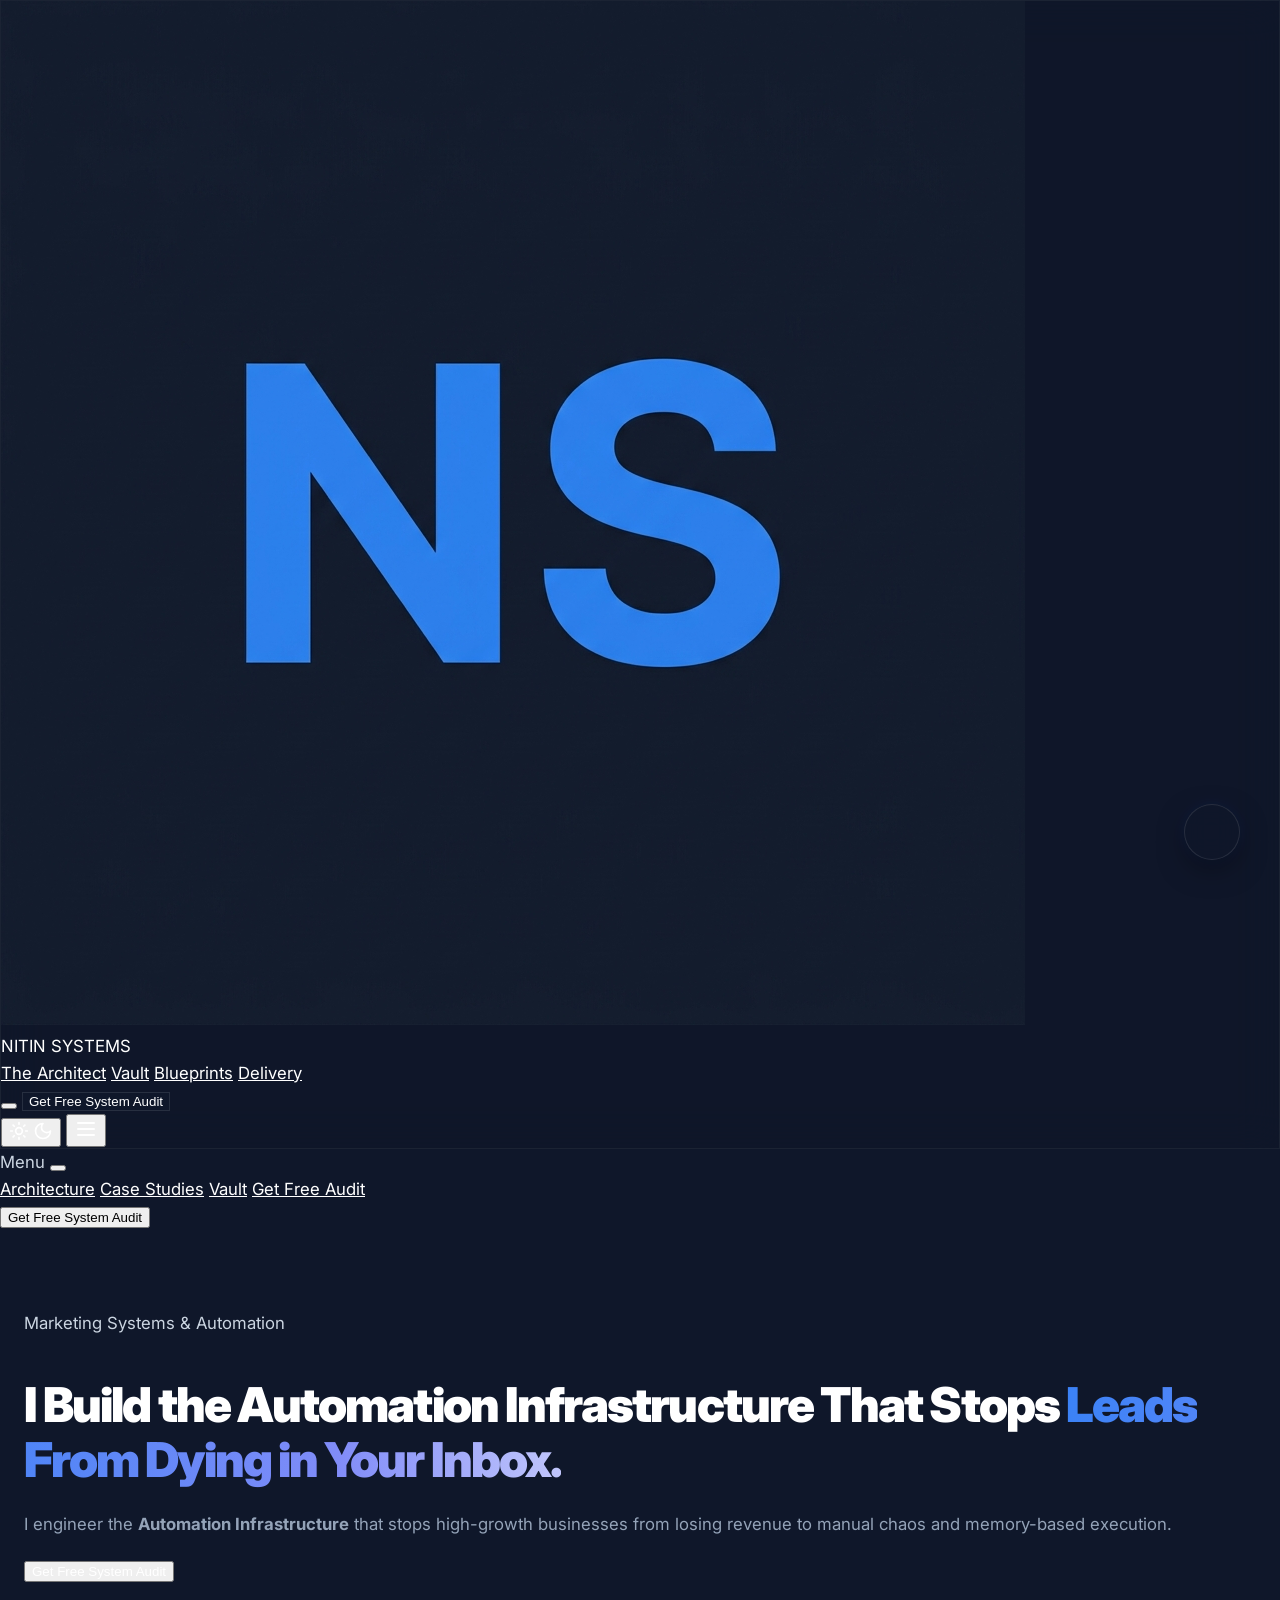
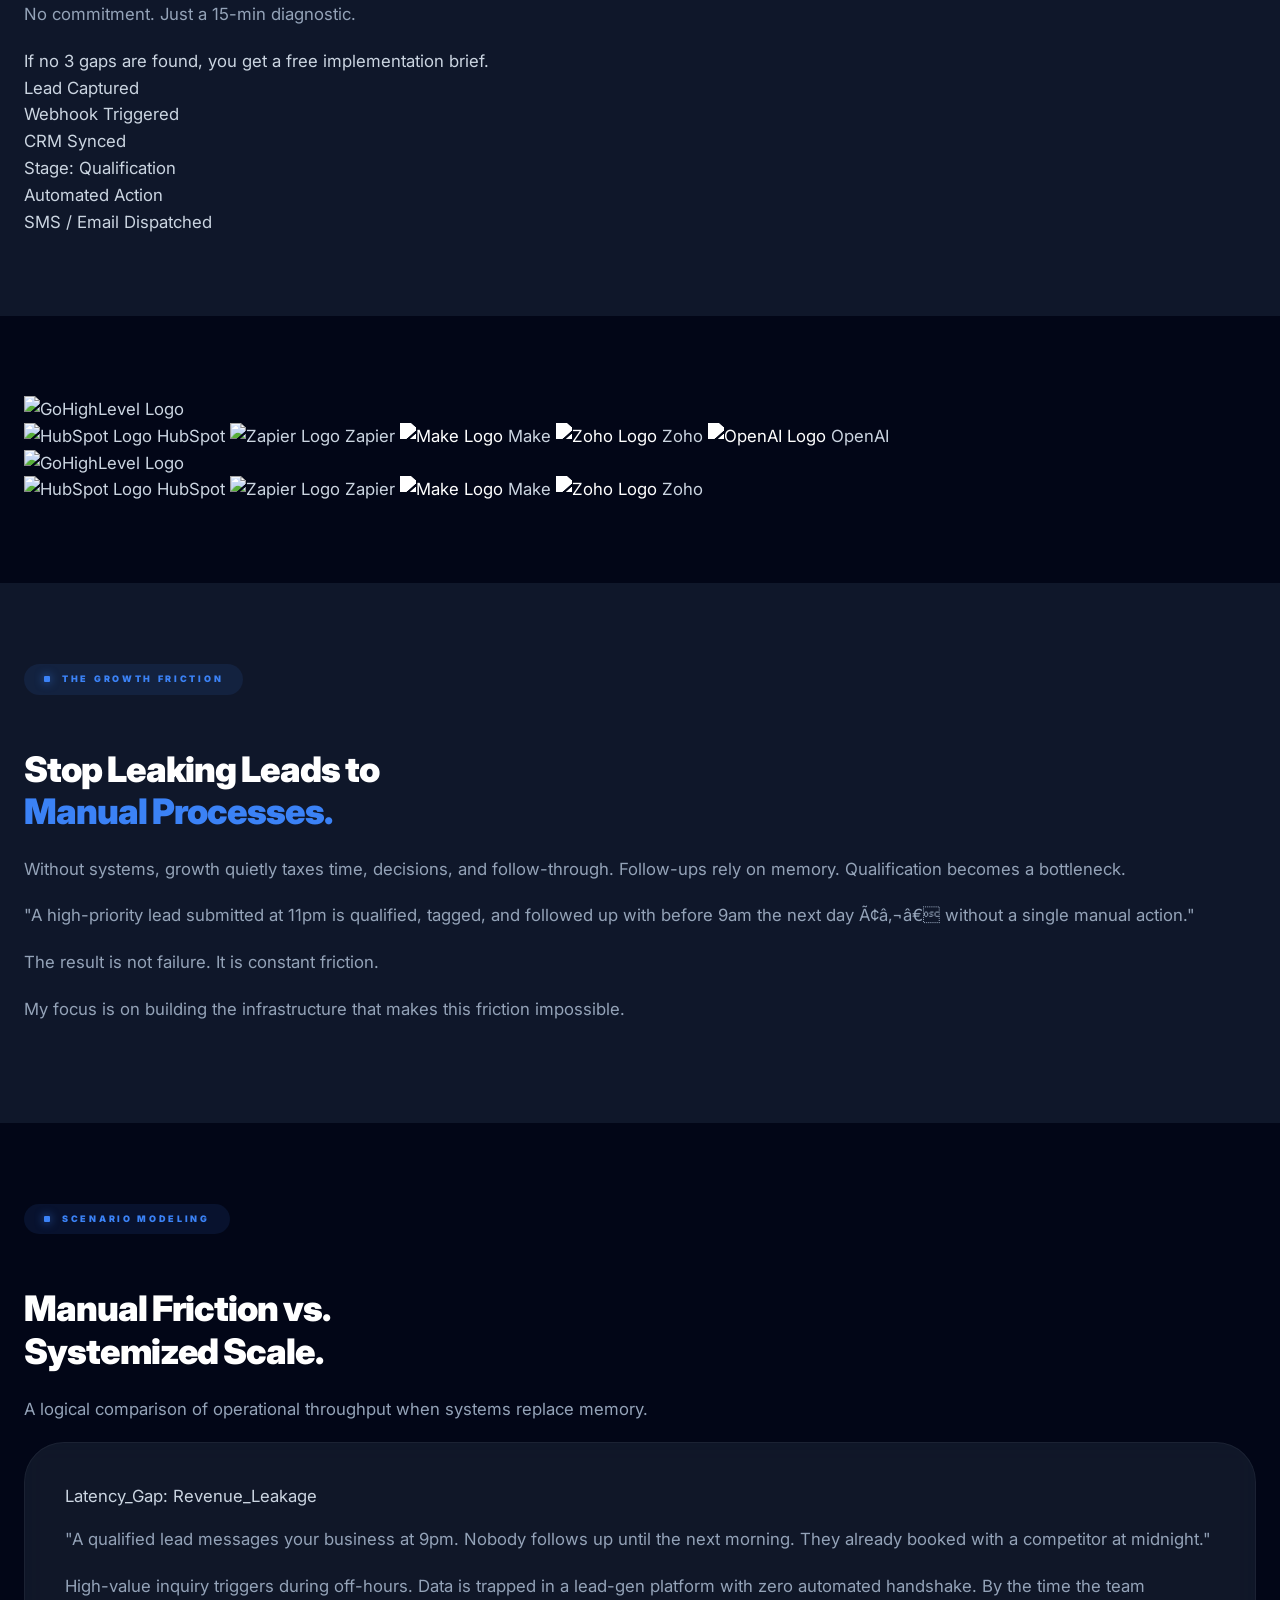
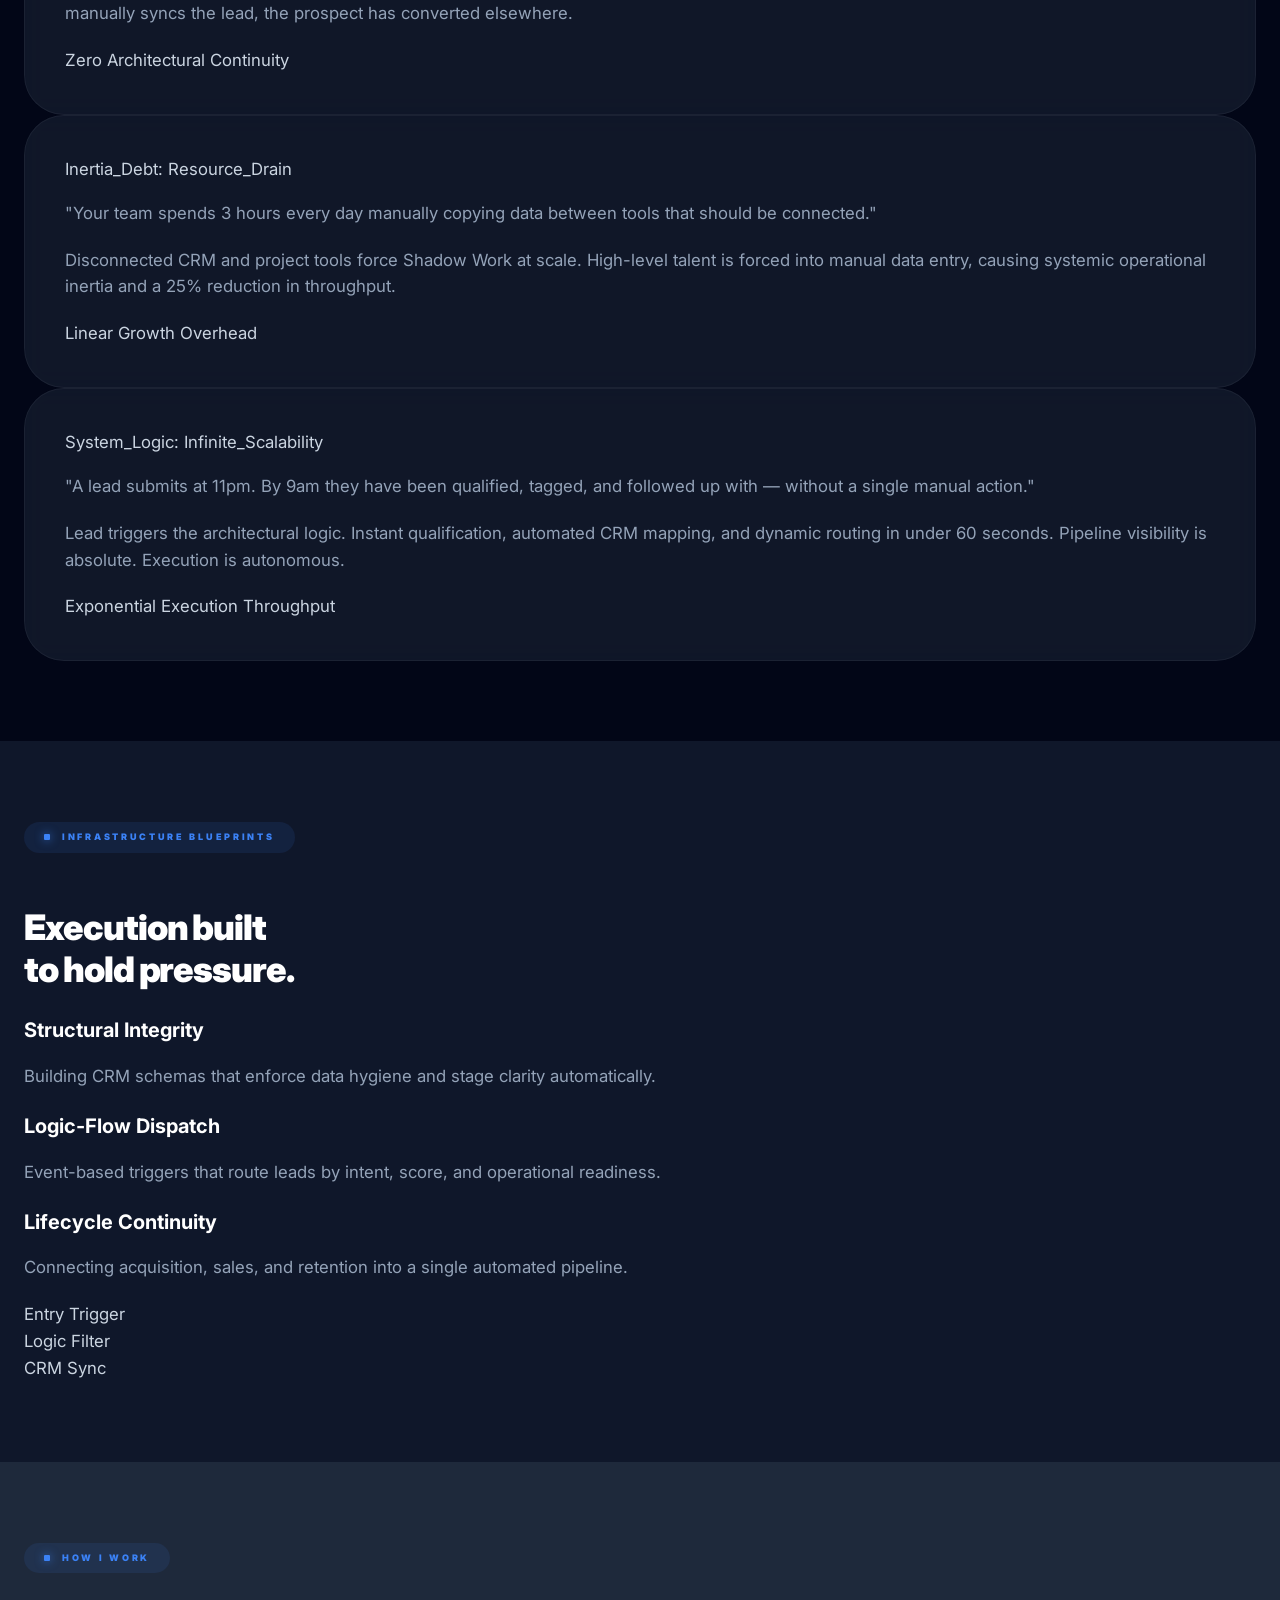
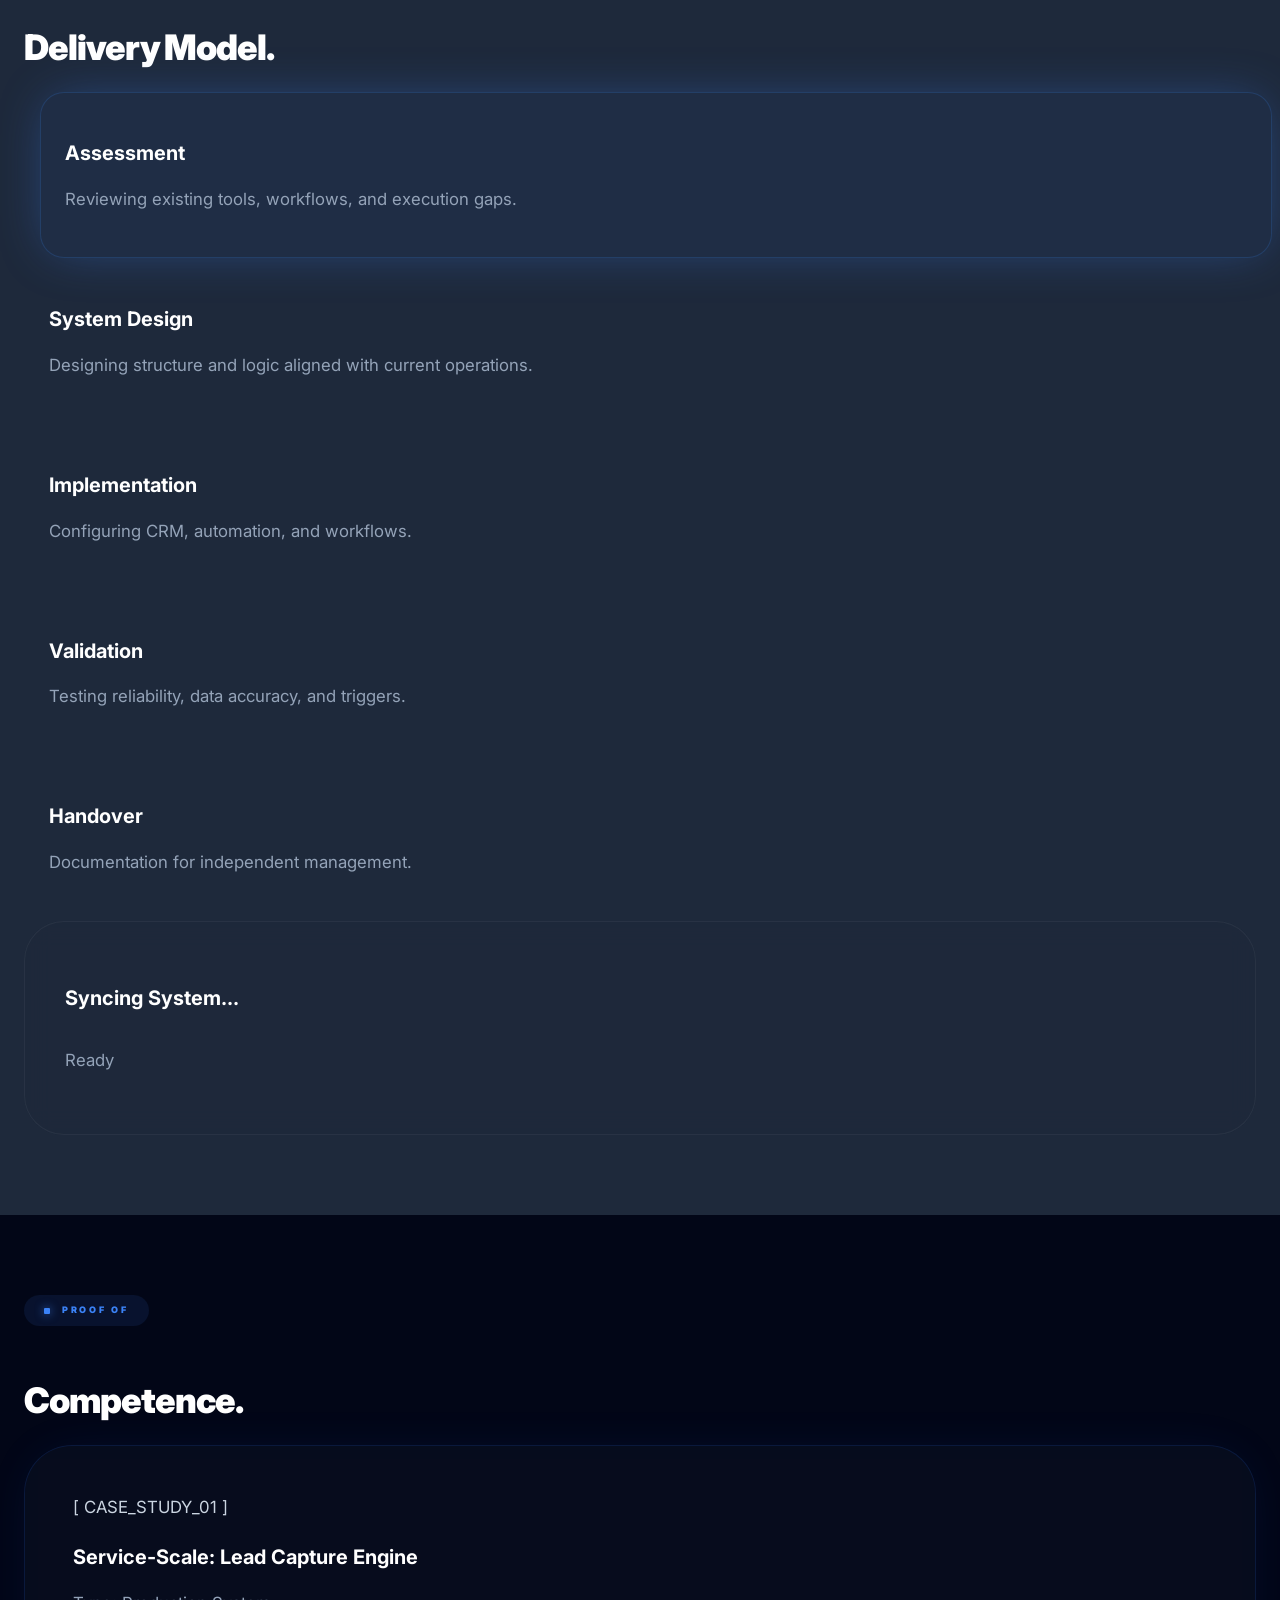
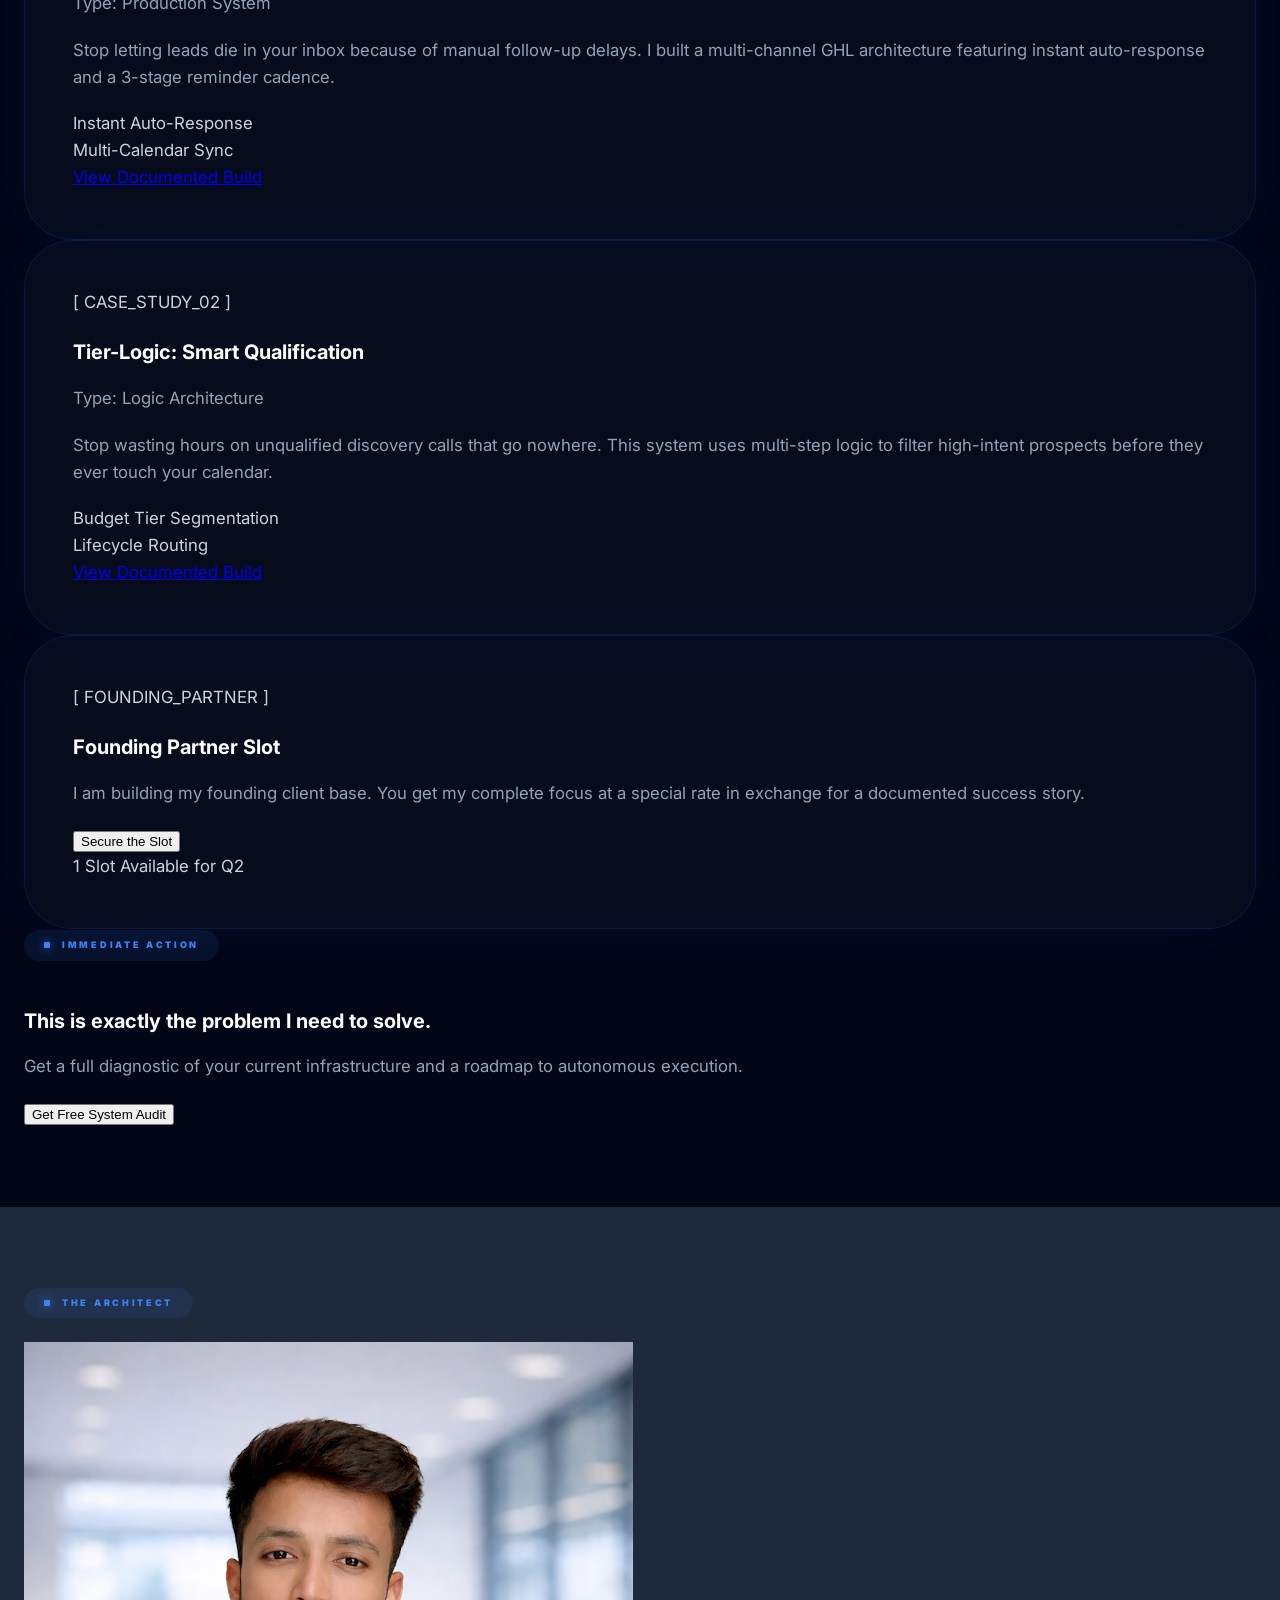
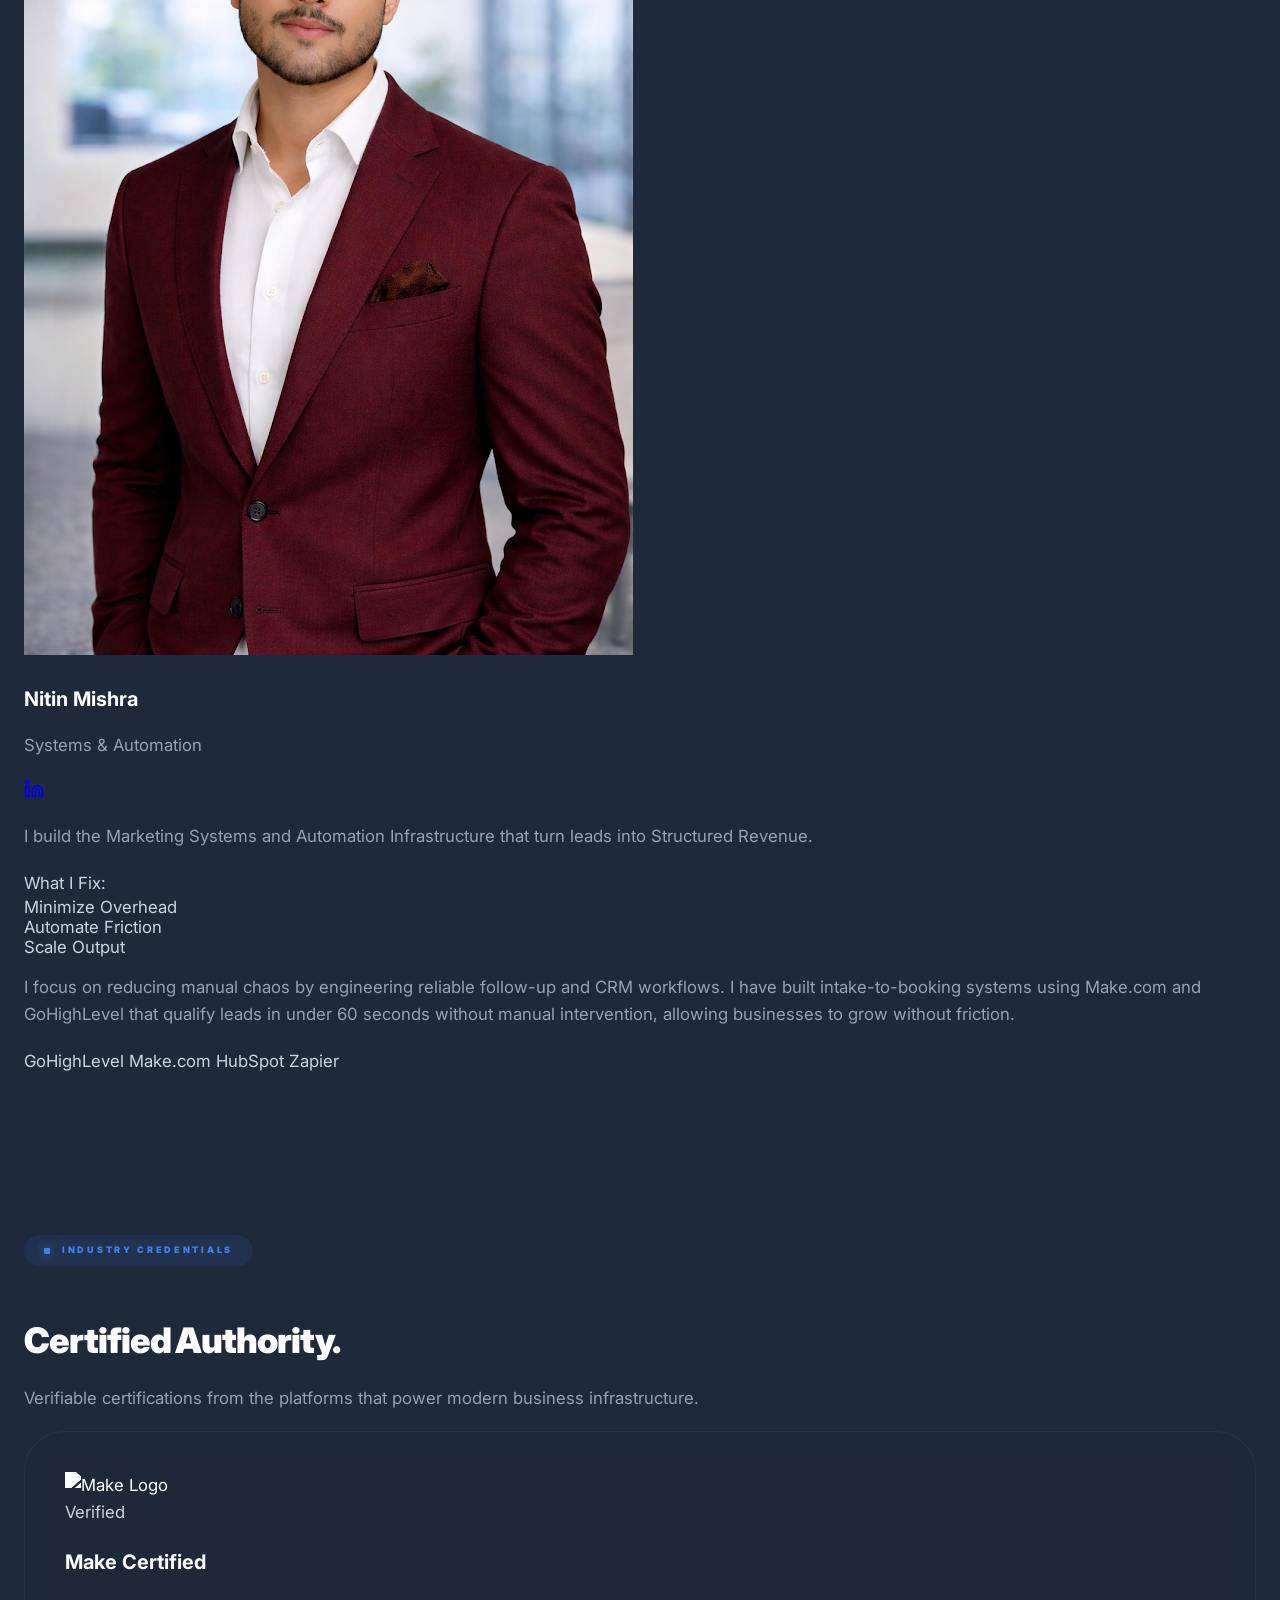
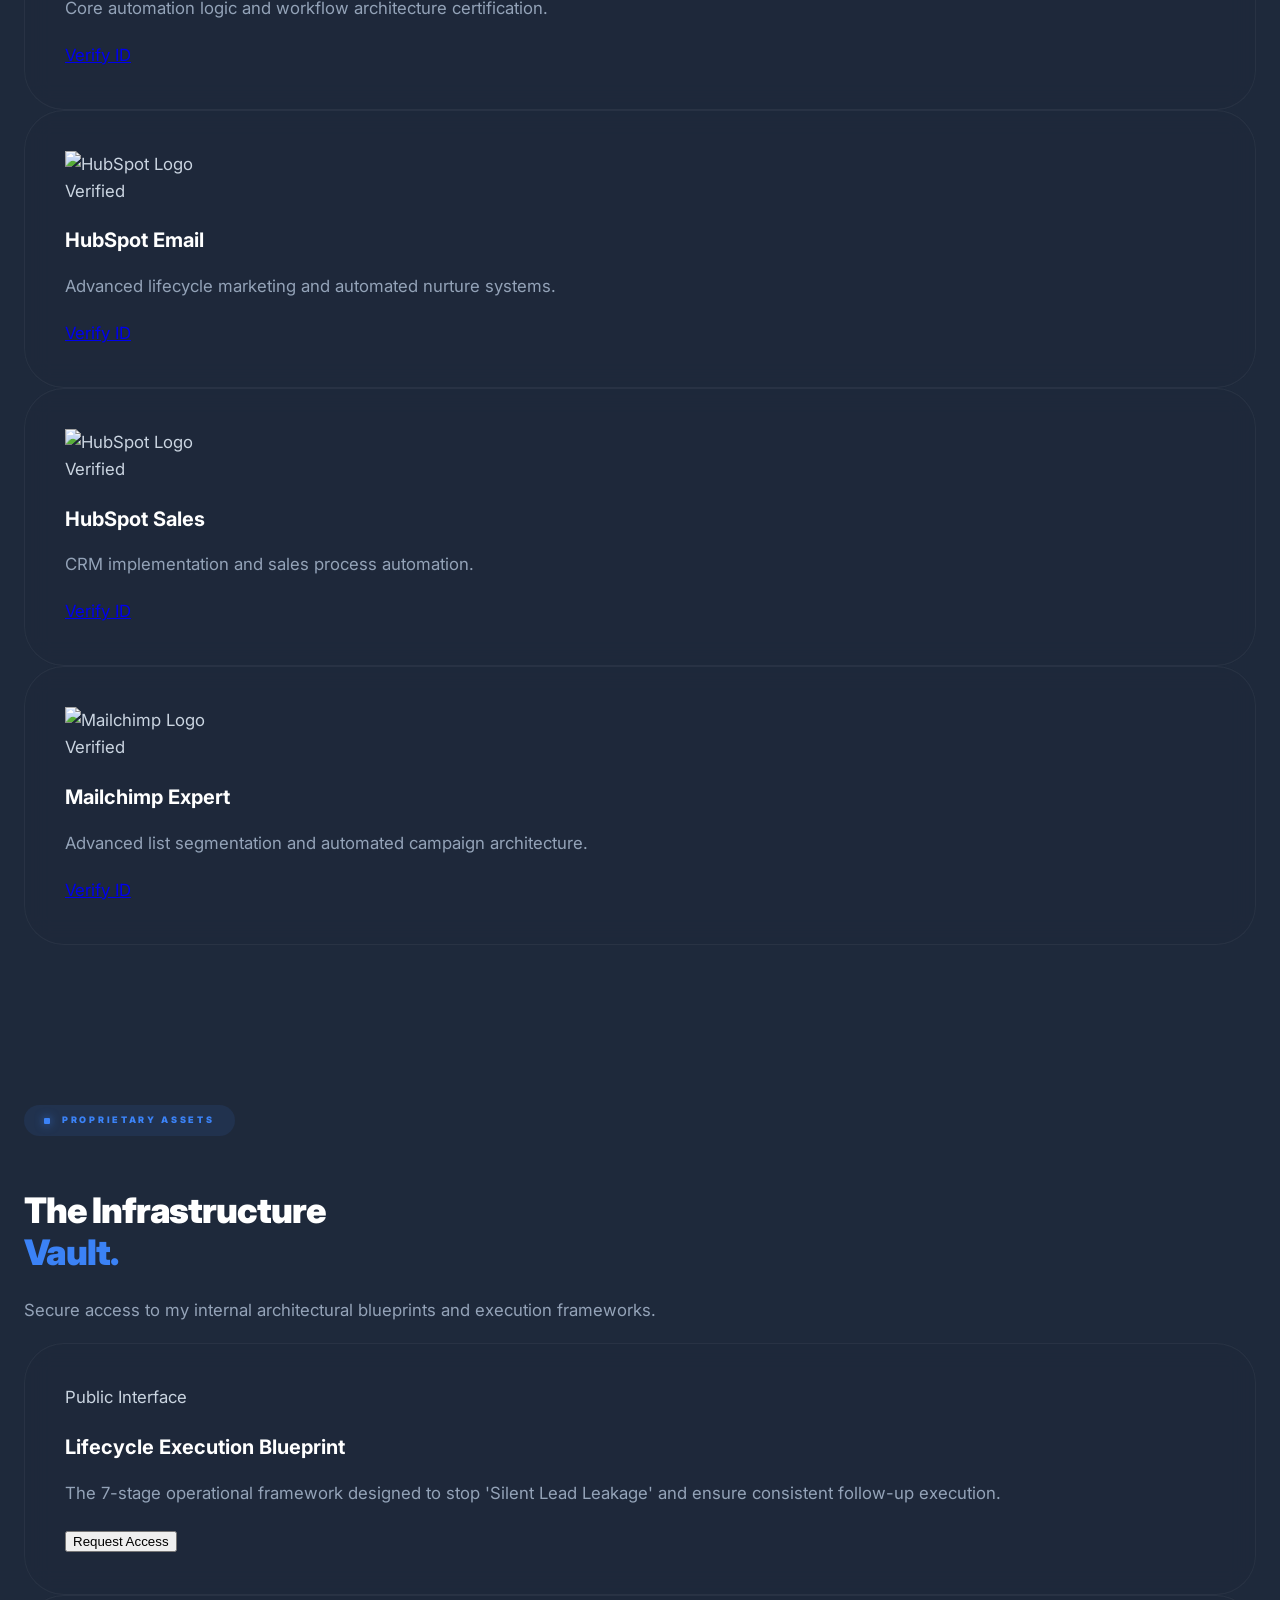
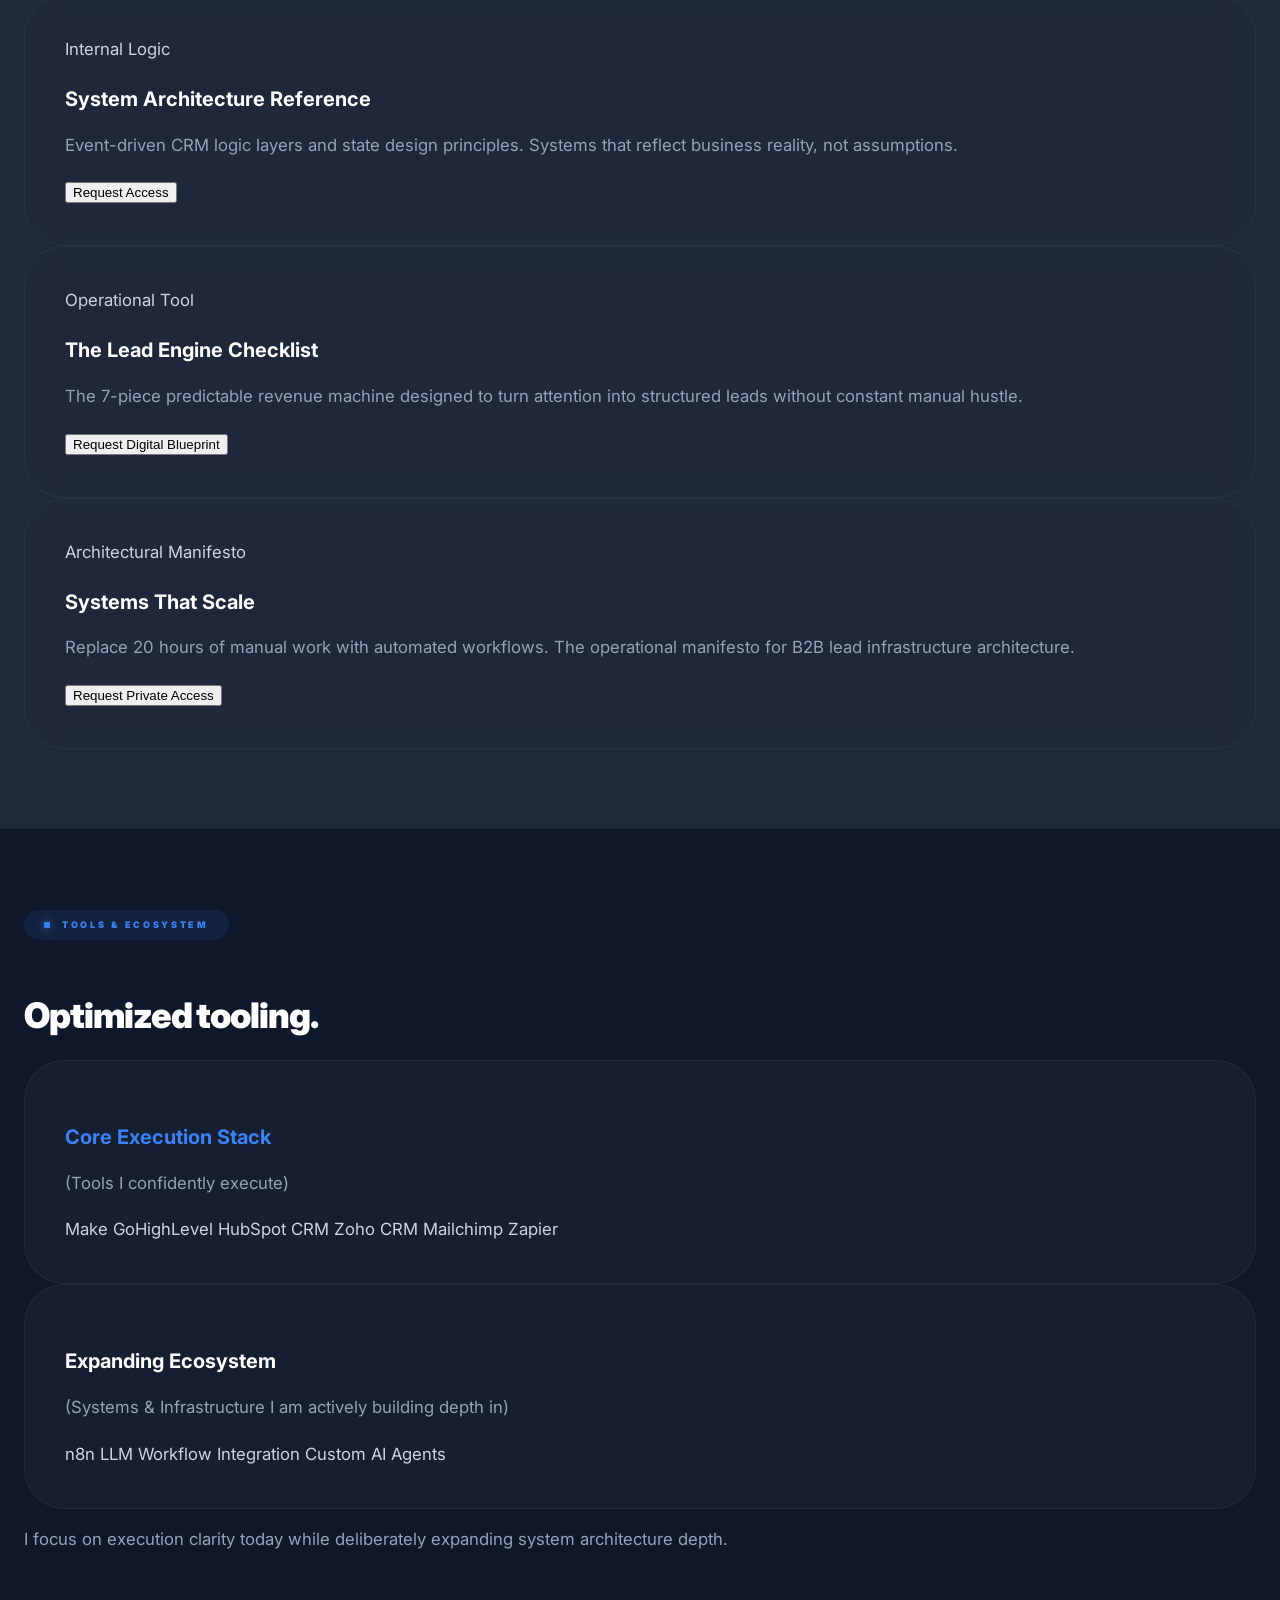
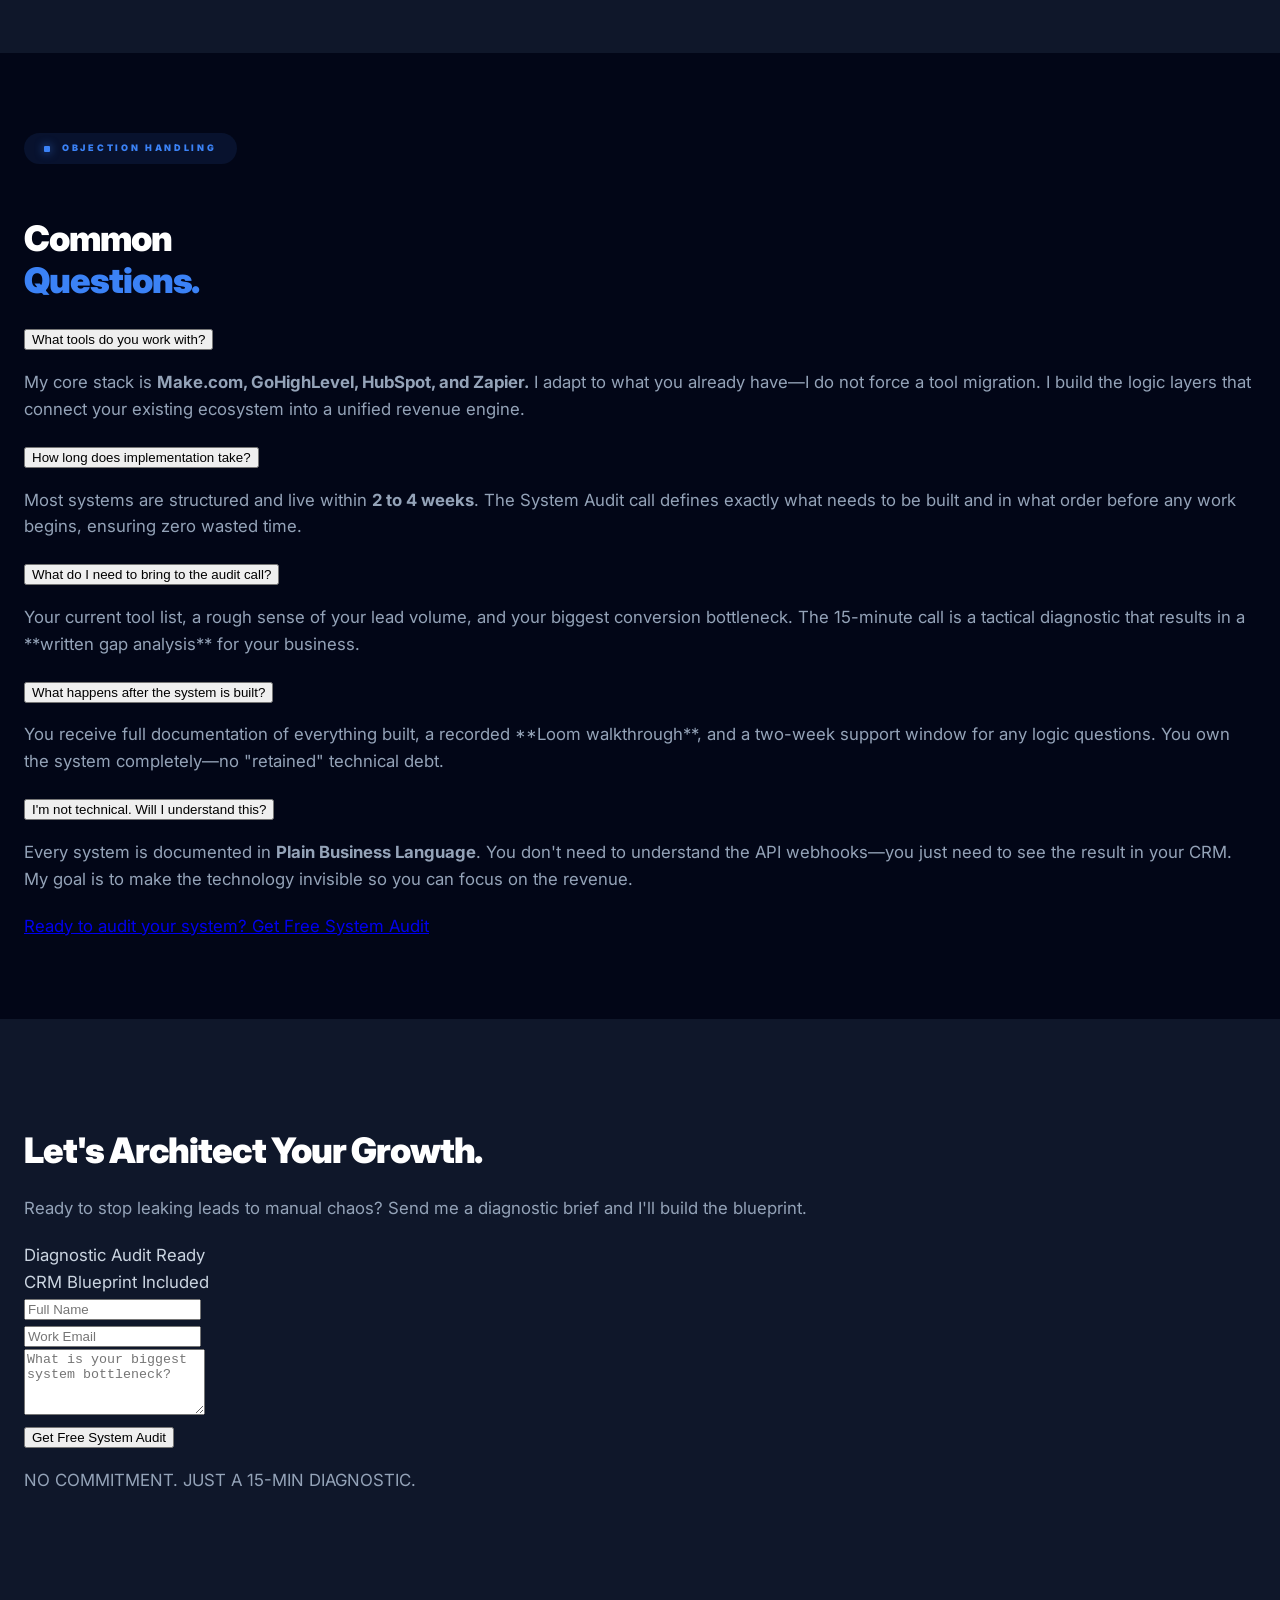
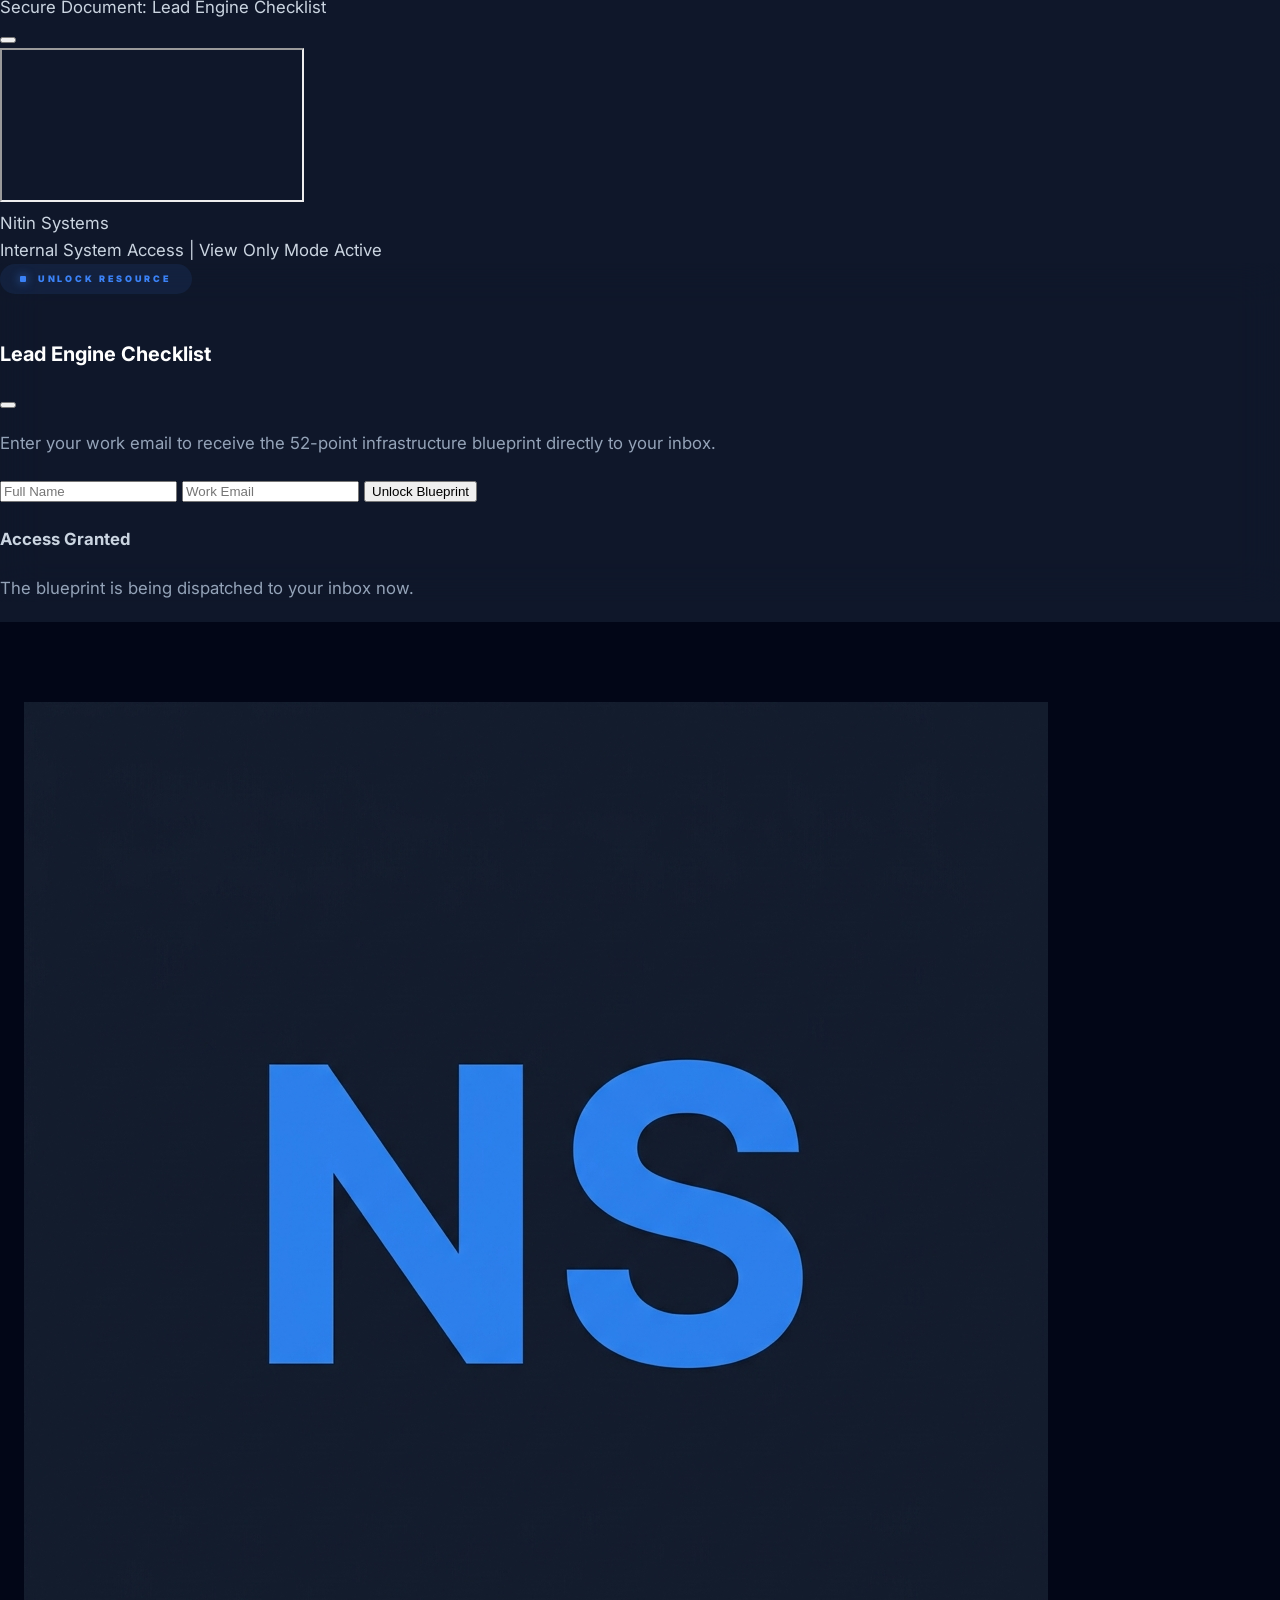
==== commit c64e3925: "Fix typographical errors and update text formatting Corrected typographical errors and updated text " ====
--- a/index.html
+++ b/index.html
@@ -359,7 +359,7 @@
                     
                     <div class="p-8 rounded-[2rem] bg-blue-600/5 border-l-4 border-blue-500 relative">
                         <p class="text-lg text-white font-medium leading-relaxed italic">
-                            "A high-priority lead submitted at 11pm is qualified, tagged, and followed up with before 9am the next day â€” without a single manual action."
+                            "A high-priority lead submitted at 11pm is qualified, tagged, and followed up with before 9am the next day Ã¢â‚¬â€ without a single manual action."
                         </p>
                     </div>
 
@@ -388,24 +388,24 @@
                 <!-- Scenario 1 -->
                 <div class="bento-card border-slate-500/10 bg-slate-500/[0.02]">
                     <div class="text-[9px] font-black text-slate-500/50 uppercase tracking-[0.2em] mb-4">Latency_Gap: Revenue_Leakage</div>
-                    <p class="text-white font-bold mb-4 italic">"A qualified lead messages your business at 9pm. Nobody follows up until the next morning. They already booked with a competitor at midnight."</p>
-                    <p class="text-xs text-slate-400 leading-relaxed mb-6">High-value inquiry triggers during off-hours. Data is trapped in a lead-gen platform with zero automated handshake. By the time the team manually syncs the lead, the prospect has converted elsewhere.</p>
+                    <p class="text-white font-bold mb-6 italic leading-relaxed pr-4">"A qualified lead messages your business at 9pm. Nobody follows up until the next morning. They already booked with a competitor at midnight."</p>
+                    <p class="text-xs text-slate-400 leading-loose mb-8 pr-4">High-value inquiry triggers during off-hours. Data is trapped in a lead-gen platform with zero automated handshake. By the time the team manually syncs the lead, the prospect has converted elsewhere.</p>
                     <div class="inline-block px-3 py-1 rounded-full bg-slate-500/10 border border-slate-500/20 text-[8px] font-black text-slate-500 uppercase tracking-widest">Zero Architectural Continuity</div>
                 </div>
 
                 <!-- Scenario 2 -->
                 <div class="bento-card border-slate-500/10 bg-slate-500/[0.02]">
                     <div class="text-[9px] font-black text-slate-500/50 uppercase tracking-[0.2em] mb-4">Inertia_Debt: Resource_Drain</div>
-                    <p class="text-white font-bold mb-4 italic">"Your team spends 3 hours every day manually copying data between tools that should be connected."</p>
-                    <p class="text-xs text-slate-400 leading-relaxed mb-6">Disconnected CRM and project tools force Shadow Work at scale. High-level talent is forced into manual data entry, causing systemic operational inertia and a 25% reduction in throughput.</p>
+                    <p class="text-white font-bold mb-6 italic leading-relaxed pr-4">"Your team spends 3 hours every day manually copying data between tools that should be connected."</p>
+                    <p class="text-xs text-slate-400 leading-loose mb-8 pr-4">Disconnected CRM and project tools force Shadow Work at scale. High-level talent is forced into manual data entry, causing systemic operational inertia and a 25% reduction in throughput.</p>
                     <div class="inline-block px-3 py-1 rounded-full bg-slate-500/10 border border-slate-500/20 text-[8px] font-black text-slate-500 uppercase tracking-widest">Linear Growth Overhead</div>
                 </div>
 
                 <!-- Scenario 3 -->
                 <div class="bento-card border-blue-500/10 bg-blue-500/[0.02]">
                     <div class="text-[9px] font-black text-blue-500/50 uppercase tracking-[0.2em] mb-4">System_Logic: Infinite_Scalability</div>
-                    <p class="text-white font-bold mb-4 italic">"A lead submits at 11pm. By 9am they have been qualified, tagged, and followed up with â€” without a single manual action."</p>
-                    <p class="text-xs text-slate-400 leading-relaxed mb-6">Lead triggers the architectural logic. Instant qualification, automated CRM mapping, and dynamic routing in under 60 seconds. Pipeline visibility is absolute. Execution is autonomous.</p>
+                    <p class="text-white font-bold mb-6 italic leading-relaxed pr-4">"A lead submits at 11pm. By 9am they have been qualified, tagged, and followed up with — without a single manual action."</p>
+                    <p class="text-xs text-slate-400 leading-loose mb-8 pr-4">Lead triggers the architectural logic. Instant qualification, automated CRM mapping, and dynamic routing in under 60 seconds. Pipeline visibility is absolute. Execution is autonomous.</p>
                     <div class="inline-block px-3 py-1 rounded-full bg-blue-500/10 border border-blue-500/20 text-[8px] font-black text-blue-500 uppercase tracking-widest">Exponential Execution Throughput</div>
                 </div>
             </div>
@@ -513,7 +513,7 @@
     </section>
 
     <!-- 8. DELIVERY MODEL -->
-    <section id="how-i-work" class="bg-secondary py-24 relative scroll-mt-24">
+    <section id="how-i-work" class="bg-secondary pt-32 pb-24 border-t border-white/5 relative scroll-mt-24">
         <div class="max-w-7xl mx-auto grid lg:grid-cols-12 gap-12" id="delivery-section">
             <div class="lg:col-span-12 reveal mb-16">
                 <div class="section-tag">How I Work</div>
@@ -677,7 +677,7 @@
                     </div>
                 </div>
             </div>
-            <div class="mt-20 p-12 rounded-[3rem] bg-blue-600/5 border border-blue-500/10 text-center reveal">
+            <div class="mt-32 mb-12 p-12 rounded-[3rem] bg-blue-600/5 border border-blue-500/10 text-center reveal">
                 <div class="section-tag mx-auto mb-6">Immediate Action</div>
                 <h3 class="text-3xl text-white mb-4 uppercase tracking-tighter font-black italic">This is exactly the problem I need to solve.</h3>
                 <p class="text-slate-400 mb-8 max-w-xl mx-auto">Get a full diagnostic of your current infrastructure and a roadmap to autonomous execution.</p>
@@ -689,65 +689,7 @@
         </div>
     </section>
 
-    <!-- 7. VERIFIED CREDENTIALS (Trust Proof) -->
-    <section id="credentials" class="bg-secondary py-24 scroll-mt-24 relative overflow-hidden">
-        <div class="absolute inset-0 z-0 section-dot-texture pointer-events-none"></div>
-        <div class="max-w-7xl mx-auto px-6 reveal relative z-10">
-            <div class="text-center mb-16">
-                <div class="section-tag mx-auto">Industry Credentials</div>
-                <h2 class="text-4xl md:text-5xl font-black mt-4 text-white uppercase tracking-tighter">Certified <span class="text-blue-500">Authority.</span></h2>
-                <p class="section-subtext max-w-2xl mx-auto mt-6 text-center">Verifiable certifications from the platforms that power modern business infrastructure.</p>
-            </div>
-            <div class="grid grid-cols-1 sm:grid-cols-2 lg:grid-cols-4 gap-6">
-                <div class="bento-card group border-blue-500/5 hover:border-blue-500/20 transition-all duration-500">
-                    <div class="flex justify-between items-start mb-6">
-                        <div class="w-12 h-12 rounded-xl bg-blue-600/10 flex items-center justify-center border border-blue-500/20 group-hover:bg-blue-600 group-hover:text-white transition-all duration-500">
-                            <img src="https://cdn.simpleicons.org/make" alt="Make Logo" class="w-6 h-6 adaptive-logo">
-                        </div>
-                        <span class="text-[8px] font-black uppercase tracking-widest text-emerald-500 bg-emerald-500/10 px-3 py-1 rounded-full border border-emerald-500/20">Verified</span>
-                    </div>
-                    <h3 class="text-sm text-white mb-2 uppercase tracking-widest font-black">Make Certified</h3>
-                    <p class="text-[10px] text-slate-400 mb-6 font-medium">Core automation logic and workflow architecture certification.</p>
-                    <a href="https://www.credly.com/badges/06536fb1-5085-48dd-b76f-329d85c65482/public_url" target="_blank" class="w-full py-3 bg-white/5 hover:bg-white/10 border border-white/10 rounded-xl text-[9px] font-black uppercase tracking-widest text-center transition-all block text-white">Verify ID</a>
-                </div>
-                <div class="bento-card group border-blue-500/5 hover:border-blue-500/20 transition-all duration-500">
-                    <div class="flex justify-between items-start mb-6">
-                        <div class="w-12 h-12 rounded-xl bg-blue-600/10 flex items-center justify-center border border-blue-500/20 group-hover:bg-blue-600 group-hover:text-white transition-all duration-500">
-                            <img src="https://cdn.simpleicons.org/hubspot" alt="HubSpot Logo" class="w-6 h-6">
-                        </div>
-                        <span class="text-[8px] font-black uppercase tracking-widest text-emerald-500 bg-emerald-500/10 px-3 py-1 rounded-full border border-emerald-500/20">Verified</span>
-                    </div>
-                    <h3 class="text-sm text-white mb-2 uppercase tracking-widest font-black">HubSpot Email</h3>
-                    <p class="text-[10px] text-slate-400 mb-6 font-medium">Advanced lifecycle marketing and automated nurture systems.</p>
-                    <a href="https://app-na2.hubspot.com/academy/achievements/rcxn5v4d/en/1/nitin-mishra/email-marketing" target="_blank" class="w-full py-3 bg-white/5 hover:bg-white/10 border border-white/10 rounded-xl text-[9px] font-black uppercase tracking-widest text-center transition-all block text-white">Verify ID</a>
-                </div>
-                <div class="bento-card group border-blue-500/5 hover:border-blue-500/20 transition-all duration-500">
-                    <div class="flex justify-between items-start mb-6">
-                        <div class="w-12 h-12 rounded-xl bg-blue-600/10 flex items-center justify-center border border-blue-500/20 group-hover:bg-blue-600 group-hover:text-white transition-all duration-500">
-                            <img src="https://cdn.simpleicons.org/hubspot" alt="HubSpot Logo" class="w-6 h-6">
-                        </div>
-                        <span class="text-[8px] font-black uppercase tracking-widest text-emerald-500 bg-emerald-500/10 px-3 py-1 rounded-full border border-emerald-500/20">Verified</span>
-                    </div>
-                    <h3 class="text-sm text-white mb-2 uppercase tracking-widest font-black">HubSpot Sales</h3>
-                    <p class="text-[10px] text-slate-400 mb-6 font-medium">CRM implementation and sales process automation.</p>
-                    <a href="https://app-na2.hubspot.com/academy/achievements/sg613bns/en/1/nitin-mishra/hubspot-sales-hub-software" target="_blank" class="w-full py-3 bg-white/5 hover:bg-white/10 border border-white/10 rounded-xl text-[9px] font-black uppercase tracking-widest text-center transition-all block text-white">Verify ID</a>
-                </div>
-                <div class="bento-card group border-blue-500/5 hover:border-blue-500/20 transition-all duration-500">
-                    <div class="flex justify-between items-start mb-6">
-                        <div class="w-12 h-12 rounded-xl bg-blue-600/10 flex items-center justify-center border border-blue-500/20 group-hover:bg-blue-600 group-hover:text-white transition-all duration-500">
-                            <img src="https://cdn.simpleicons.org/mailchimp" alt="Mailchimp Logo" class="w-6 h-6">
-                        </div>
-                        <span class="text-[8px] font-black uppercase tracking-widest text-emerald-500 bg-emerald-500/10 px-3 py-1 rounded-full border border-emerald-500/20">Verified</span>
-                    </div>
-                    <h3 class="text-sm text-white mb-2 uppercase tracking-widest font-black">Mailchimp Expert</h3>
-                    <p class="text-[10px] text-slate-400 mb-6 font-medium">Advanced list segmentation and automated campaign architecture.</p>
-                    <a href="https://www.linkedin.com/learning/certificates/e3d104b18e31862c1b8653e1946795b9b3f9a83303fcfe11fe67d4155bb89d2d" target="_blank" class="w-full py-3 bg-white/5 hover:bg-white/10 border border-white/10 rounded-xl text-[9px] font-black uppercase tracking-widest text-center transition-all block text-white">Verify ID</a>
-                </div>
-            </div>
-        </div>
-    </section>
-
-    <!-- 8. THE ARCHITECT -->
+    <!-- 7. THE ARCHITECT -->
     <section id="about" class="bg-secondary scroll-mt-24 py-24 section-architect relative overflow-hidden">
         <div class="absolute inset-0 z-0 about-bg-grid pointer-events-none"></div>
         <div class="max-w-5xl mx-auto reveal relative z-10">
@@ -817,6 +759,64 @@
     </section>
 
     <!-- 9. THE VAULT -->
+    <!-- 8. VERIFIED CREDENTIALS (Trust Proof) -->
+    <section id="credentials" class="bg-secondary pt-32 pb-24 scroll-mt-24 relative overflow-hidden">
+        <div class="absolute inset-0 z-0 section-dot-texture pointer-events-none"></div>
+        <div class="max-w-7xl mx-auto px-6 reveal relative z-10">
+            <div class="text-center mb-16">
+                <div class="section-tag mx-auto">Industry Credentials</div>
+                <h2 class="text-4xl md:text-5xl font-black mt-4 text-white uppercase tracking-tighter">Certified <span class="text-blue-500">Authority.</span></h2>
+                <p class="section-subtext max-w-2xl mx-auto mt-6 text-center">Verifiable certifications from the platforms that power modern business infrastructure.</p>
+            </div>
+            <div class="grid grid-cols-1 sm:grid-cols-2 lg:grid-cols-4 gap-6">
+                <div class="bento-card group border-blue-500/5 hover:border-blue-500/20 transition-all duration-500">
+                    <div class="flex justify-between items-start mb-6">
+                        <div class="w-12 h-12 rounded-xl bg-blue-600/10 flex items-center justify-center border border-blue-500/20 group-hover:bg-blue-600 group-hover:text-white transition-all duration-500">
+                            <img src="https://cdn.simpleicons.org/make" alt="Make Logo" class="w-6 h-6 adaptive-logo">
+                        </div>
+                        <span class="text-[8px] font-black uppercase tracking-widest text-emerald-500 bg-emerald-500/10 px-3 py-1 rounded-full border border-emerald-500/20">Verified</span>
+                    </div>
+                    <h3 class="text-sm text-white mb-2 uppercase tracking-widest font-black">Make Certified</h3>
+                    <p class="text-[10px] text-slate-400 mb-6 font-medium">Core automation logic and workflow architecture certification.</p>
+                    <a href="https://www.credly.com/badges/06536fb1-5085-48dd-b76f-329d85c65482/public_url" target="_blank" class="w-full py-3 bg-white/5 hover:bg-white/10 border border-white/10 rounded-xl text-[9px] font-black uppercase tracking-widest text-center transition-all block text-white">Verify ID</a>
+                </div>
+                <div class="bento-card group border-blue-500/5 hover:border-blue-500/20 transition-all duration-500">
+                    <div class="flex justify-between items-start mb-6">
+                        <div class="w-12 h-12 rounded-xl bg-blue-600/10 flex items-center justify-center border border-blue-500/20 group-hover:bg-blue-600 group-hover:text-white transition-all duration-500">
+                            <img src="https://cdn.simpleicons.org/hubspot" alt="HubSpot Logo" class="w-6 h-6">
+                        </div>
+                        <span class="text-[8px] font-black uppercase tracking-widest text-emerald-500 bg-emerald-500/10 px-3 py-1 rounded-full border border-emerald-500/20">Verified</span>
+                    </div>
+                    <h3 class="text-sm text-white mb-2 uppercase tracking-widest font-black">HubSpot Email</h3>
+                    <p class="text-[10px] text-slate-400 mb-6 font-medium">Advanced lifecycle marketing and automated nurture systems.</p>
+                    <a href="https://app-na2.hubspot.com/academy/achievements/rcxn5v4d/en/1/nitin-mishra/email-marketing" target="_blank" class="w-full py-3 bg-white/5 hover:bg-white/10 border border-white/10 rounded-xl text-[9px] font-black uppercase tracking-widest text-center transition-all block text-white">Verify ID</a>
+                </div>
+                <div class="bento-card group border-blue-500/5 hover:border-blue-500/20 transition-all duration-500">
+                    <div class="flex justify-between items-start mb-6">
+                        <div class="w-12 h-12 rounded-xl bg-blue-600/10 flex items-center justify-center border border-blue-500/20 group-hover:bg-blue-600 group-hover:text-white transition-all duration-500">
+                            <img src="https://cdn.simpleicons.org/hubspot" alt="HubSpot Logo" class="w-6 h-6">
+                        </div>
+                        <span class="text-[8px] font-black uppercase tracking-widest text-emerald-500 bg-emerald-500/10 px-3 py-1 rounded-full border border-emerald-500/20">Verified</span>
+                    </div>
+                    <h3 class="text-sm text-white mb-2 uppercase tracking-widest font-black">HubSpot Sales</h3>
+                    <p class="text-[10px] text-slate-400 mb-6 font-medium">CRM implementation and sales process automation.</p>
+                    <a href="https://app-na2.hubspot.com/academy/achievements/sg613bns/en/1/nitin-mishra/hubspot-sales-hub-software" target="_blank" class="w-full py-3 bg-white/5 hover:bg-white/10 border border-white/10 rounded-xl text-[9px] font-black uppercase tracking-widest text-center transition-all block text-white">Verify ID</a>
+                </div>
+                <div class="bento-card group border-blue-500/5 hover:border-blue-500/20 transition-all duration-500">
+                    <div class="flex justify-between items-start mb-6">
+                        <div class="w-12 h-12 rounded-xl bg-blue-600/10 flex items-center justify-center border border-blue-500/20 group-hover:bg-blue-600 group-hover:text-white transition-all duration-500">
+                            <img src="https://cdn.simpleicons.org/mailchimp" alt="Mailchimp Logo" class="w-6 h-6">
+                        </div>
+                        <span class="text-[8px] font-black uppercase tracking-widest text-emerald-500 bg-emerald-500/10 px-3 py-1 rounded-full border border-emerald-500/20">Verified</span>
+                    </div>
+                    <h3 class="text-sm text-white mb-2 uppercase tracking-widest font-black">Mailchimp Expert</h3>
+                    <p class="text-[10px] text-slate-400 mb-6 font-medium">Advanced list segmentation and automated campaign architecture.</p>
+                    <a href="https://www.linkedin.com/learning/certificates/e3d104b18e31862c1b8653e1946795b9b3f9a83303fcfe11fe67d4155bb89d2d" target="_blank" class="w-full py-3 bg-white/5 hover:bg-white/10 border border-white/10 rounded-xl text-[9px] font-black uppercase tracking-widest text-center transition-all block text-white">Verify ID</a>
+                </div>
+            </div>
+        </div>
+    </section>
+
     <section id="vault" class="bg-secondary py-24 scroll-mt-24 relative overflow-hidden">
         <div class="absolute inset-0 z-0 vault-bg-depth pointer-events-none"></div>
         <div class="max-w-7xl mx-auto px-6 reveal relative z-10">
@@ -887,7 +887,7 @@
     </section>
 
     <!-- 9. TOOLS & ECOSYSTEM -->
-    <section id="tools" class="bg-primary py-24 border-t border-white/5 relative overflow-hidden">
+    <section id="tools" class="bg-primary py-16 border-t border-white/5 relative overflow-hidden">
         <!-- Depth Grid Layer -->
         <div class="absolute inset-0 z-0 vault-bg-depth opacity-10 pointer-events-none"></div>
         <div class="max-w-7xl mx-auto px-6 reveal relative z-10">
@@ -937,7 +937,7 @@
     </section>
 
     <!-- 8. STRATEGIC FAQ (Objection Handling) -->
-    <section id="faq" class="bg-tertiary py-24 scroll-mt-24 relative overflow-hidden">
+    <section id="faq" class="bg-tertiary pt-32 pb-24 scroll-mt-24 relative overflow-hidden">
         <!-- Blueprint Grid Layer -->
         <div class="absolute inset-0 z-0 about-bg-grid opacity-5 pointer-events-none"></div>
         <div class="max-w-3xl mx-auto px-6 reveal relative z-10">
@@ -954,7 +954,7 @@
                         <i data-lucide="chevron-down" class="w-5 h-5 text-blue-500 transition-transform duration-300"></i>
                     </button>
                     <div class="faq-content hidden p-8 bg-white/[0.02] border-x border-b border-white/10 rounded-b-2xl -mt-4 pt-12">
-                        <p class="text-sm text-slate-400 leading-relaxed">My core stack is <strong>Make.com, GoHighLevel, HubSpot, and Zapier.</strong> I adapt to what you already haveâ€”I do not force a tool migration. I build the logic layers that connect your existing ecosystem into a unified revenue engine.</p>
+                        <p class="text-sm text-slate-400 leading-relaxed">My core stack is <strong>Make.com, GoHighLevel, HubSpot, and Zapier.</strong> I adapt to what you already have—I do not force a tool migration. I build the logic layers that connect your existing ecosystem into a unified revenue engine.</p>
                     </div>
                 </div>
 
@@ -987,7 +987,7 @@
                         <i data-lucide="chevron-down" class="w-5 h-5 text-blue-500 transition-transform duration-300"></i>
                     </button>
                     <div class="faq-content hidden p-8 bg-white/[0.02] border-x border-b border-white/10 rounded-b-2xl -mt-4 pt-12">
-                        <p class="text-sm text-slate-400 leading-relaxed">You receive full documentation of everything built, a recorded **Loom walkthrough**, and a two-week support window for any logic questions. You own the system completelyâ€”no "retained" technical debt.</p>
+                        <p class="text-sm text-slate-400 leading-relaxed">You receive full documentation of everything built, a recorded **Loom walkthrough**, and a two-week support window for any logic questions. You own the system completely—no "retained" technical debt.</p>
                     </div>
                 </div>
 
@@ -998,15 +998,21 @@
                         <i data-lucide="chevron-down" class="w-5 h-5 text-blue-500 transition-transform duration-300"></i>
                     </button>
                     <div class="faq-content hidden p-8 bg-white/[0.02] border-x border-b border-white/10 rounded-b-2xl -mt-4 pt-12">
-                        <p class="text-sm text-slate-400 leading-relaxed">Every system is documented in <strong>Plain Business Language</strong>. You don't need to understand the API webhooksâ€”you just need to see the result in your CRM. My goal is to make the technology invisible so you can focus on the revenue.</p>
-                    </div>
-                </div>
+                        <p class="text-sm text-slate-400 leading-relaxed">Every system is documented in <strong>Plain Business Language</strong>. You don't need to understand the API webhooks—you just need to see the result in your CRM. My goal is to make the technology invisible so you can focus on the revenue.</p>
+                    </div>
+                </div>
+            </div>
+            
+            <div class="mt-16 text-center reveal">
+                <a href="#audit" class="inline-flex items-center gap-2 text-xs md:text-sm font-black uppercase tracking-widest text-slate-400 hover:text-blue-500 transition-colors">
+                    Ready to audit your system? <i data-lucide="arrow-right" class="w-4 h-4 text-blue-500"></i> Get Free System Audit
+                </a>
             </div>
         </div>
     </section>
 
     <!-- 14. LEAD CAPTURE SYSTEM (The Audit Request) -->
-    <section id="audit" class="bg-primary py-24 relative overflow-hidden">
+    <section id="audit" class="bg-primary pt-32 pb-24 border-t border-white/5 relative overflow-hidden">
         <!-- Blueprint Grid Layer -->
         <div class="absolute inset-0 z-0 about-bg-grid opacity-5 pointer-events-none"></div>
         <div class="max-w-4xl mx-auto px-6 reveal relative z-10">
